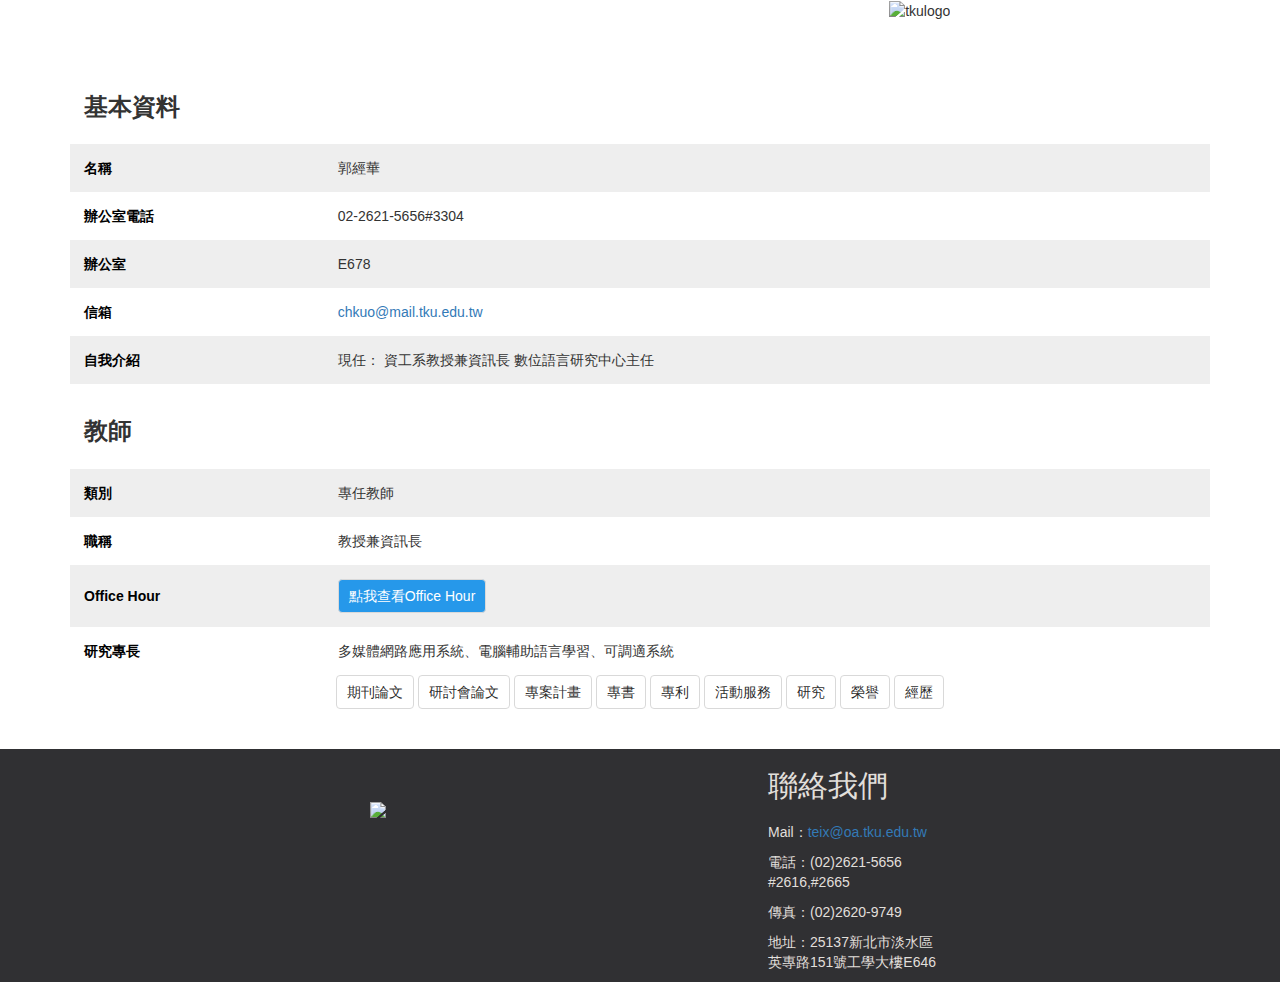
==== index.html @ 51cf9004 "first" ====
<!DOCTYPE html>
<html>
    <head>
        <meta charset="utf-8">
        <title>Final Project</title>
        <link rel="icon" href="http://www.csie.tku.edu.tw/favicon.ico">
        
        <link rel="stylesheet" href="bootstrap.min.css">
        <link rel="stylesheet" href="antd.css">
        <link rel="stylesheet" href="index.css">
        <link rel="stylesheet" href="table.css">
        <script type="text/javascript" src="jquery.min.js"></script>
        <script type="text/javascript" src="index.js"></script>
    </head>
    <body>
        <div class="container ">
            <div style="display:flex;justify-content:space-around;">
                <div style="padding:20px; margin:auto 0;">
                    <img src="http://www.csie.tku.edu.tw/images/logo-485x95-g.png" width="100%" alt="">
                </div>
                <div>
                    <img src="http://www.csie.tku.edu.tw/File/Image/BigHeadPhoto/0000000062.jpg" alt="tkulogo" width="100%">
                </div>
            </div>
            <table id="table1" class="rwd-table">
                <tr>
                    <td colspan="2"><h3><b>基本資料</b></h3></td>
                </tr>
                <tr>
                    <th>名稱</th>
                    <td>郭經華</td>
                </tr>
                <tr>
                    <th>辦公室電話</th>
                    <td>02-2621-5656#3304</td>
                </tr>
                <tr>
                    <th>辦公室</th>
                    <td>E678</td>
                </tr>
                <tr>
                    <th>信箱</th>
                    <td><a href="mailto:chkuo@mail.tku.edu.tw">chkuo@mail.tku.edu.tw</a></td>
                </tr>
                <tr>
                    <th>自我介紹</th>
                    <td>現任： 資工系教授兼資訊長 數位語言研究中心主任</td>
                </tr>
                <tr>
                    <td colspan="2"><h3><b>教師</b></h3></td>
                </tr>
                <tr>
                    <th>類別</th>
                    <td>專任教師</td>
                </tr>
                <tr>
                    <th>職稱</th>
                    <td>教授兼資訊長</td>
                </tr>
                <tr>
                    <th>Office Hour</th>
                    <td><a href="https://docs.google.com/document/d/1N_3rIlAUrwLvio_CywjXmAPmGjkzTS2C/edit" target="_blank"><span class="ant-tag ant-tag-has-color" style="background-color: rgba(16, 142, 233, 0.9)">點我查看Office Hour</span></a></td>
                </tr>
                <tr>
                    <th>研究專長</th>
                    <td>多媒體網路應用系統、電腦輔助語言學習、可調適系統</td>
                </tr>
            </table>
            <div id="span_row" class="rwd-table">
                <span class="ant-tag ant-tag-checkable span_button">期刊論文</span>
                <span class="ant-tag ant-tag-checkable span_button">研討會論文</span>
                <span class="ant-tag ant-tag-checkable span_button">專案計畫</span>

                <span class="ant-tag ant-tag-checkable span_button">專書</span>
                <span class="ant-tag ant-tag-checkable span_button">專利</span>
                <span class="ant-tag ant-tag-checkable span_button">活動服務</span>

                <span class="ant-tag ant-tag-checkable span_button">研究</span>
                <span class="ant-tag ant-tag-checkable span_button">榮譽</span>
                <span class="ant-tag ant-tag-checkable span_button">經歷</span>
            </div>
            <table class="rwd-table span_table" hidden>
                <thead>
                    <tr>
                        <th nowrap="nowrap">年度</th>
                        <th>論文名稱</td>
                    </tr>
                </thead>
                <tbody>
                    <tr>
                        <td>1997</td>
                        <td><a href="Journal.aspx?id=QtntyBGmS1k%3d&amp;Sn=6016">莊淇銘; Chung, Chi-ming; 施國琛; Shih, Timothy K.; 郭經華;
                                Kuo, Chin-hwa; Lin, Wei-chuan, Supporting the reuse of multimedia presentations, , Information
                                sciences 101(1-2), pp.131-151, , pp</a></td>
                    </tr>
                    <tr>
                        <td>2001</td>
                        <td><a href="Journal.aspx?id=QtntyBGmS1k%3d&amp;Sn=6017">衛友賢; Wible, David; 郭經華; Kuo, Chin-hwa; Chien,
                                Feng-yi; Liu, Anne; Tsao, Nai-lung, A Web-based EFL writing environment: integrating information for
                                learners, teachers, and researchers, , Computers &amp; education 37(3-4), pp.297-315, , pp</a></td>
                    </tr>
                    <tr>
                        <td>1999</td>
                        <td><a href="Journal.aspx?id=QtntyBGmS1k%3d&amp;Sn=6018">郭經華; Kuo, Chin-hwa; Wang, Tay-shen; Wu, Ping-huang,
                                Design of networked visual monitoring systems, , 淡江理工學刊=Tamkang journal of science and enginnering
                                2(3), pp.149-161, , pp</a></td>
                    </tr>
                    <tr>
                        <td>2004</td>
                        <td><a href="Journal.aspx?id=QtntyBGmS1k%3d&amp;Sn=6019">郭經華; Kuo, Ching-hwa; Wu, Ping-huang; Wang,
                                Tay-shen, On the construction of a color model for real-time visual moving objects segmentation, ,
                                淡江理工學刊=Tamkang journal of science and engineering 8(2), pp.87-98, , pp</a></td>
                    </tr>
                    <tr>
                        <td>1997</td>
                        <td><a href="Journal.aspx?id=QtntyBGmS1k%3d&amp;Sn=6021">Kuo, Chin-hwa; 葛煥昭; Keh, Huan-chao; Chio, Chia-lin,
                                Data conflict resolving in distributed co-editing, , International journal of cooperative
                                information systems 7(1), pp., , pp</a></td>
                    </tr>
                    <tr>
                        <td>2005</td>
                        <td><a href="Journal.aspx?id=QtntyBGmS1k%3d&amp;Sn=6022">郭經華; Kuo, Chin-hwa; Chou, Tzu-chuan; Chen,
                                Meng-chang, On the Approach of Automatic Adjustments for Gaussian-Mixture Clustering, ,
                                淡江理工學刊=Tamkang journal of science and engineering 9(2)，頁155-166, , pp</a></td>
                    </tr>
                    <tr>
                        <td>2007</td>
                        <td><a href="Journal.aspx?id=QtntyBGmS1k%3d&amp;Sn=6023">吳炳煌; Wu, Ping-huang; 郭經華; Kuo, Chin-hwa, The Design
                                and Implementation of a Remote Automatic Control Laboratory: Using PID Control as an Example, ,
                                淡江理工學刊=Tamkang journal of science and engineering 11(2)，頁219-228, , pp</a></td>
                    </tr>
                    <tr>
                        <td>2008</td>
                        <td><a href="Journal.aspx?id=QtntyBGmS1k%3d&amp;Sn=6025">Tsao, Nai-lung; 郭經華; Kuo, Chin-hwa; Wible, David;
                                Hung, Tsung-fu, Designing a Syntax-Based Retrieval System for Supporting Language Learning, ,
                                Educational Technology and Society 12(1), pp.73-81, , pp</a></td>
                    </tr>
                    <tr>
                        <td>2010</td>
                        <td><a href="Journal.aspx?id=QtntyBGmS1k%3d&amp;Sn=299299">Chang, Chih-yung; Lin, Chih-yu; Yu, Gwo-jong;
                                kuo, chin-hwa, An Energy-Efficient Hole-Healing Mechanism for Wireless Sensor Networks with
                                Obstacles, , Wireless Communications and Mobile Computing 13(4), pp.377–392, , pp</a></td>
                    </tr>
                    <tr>
                        <td>2001</td>
                        <td><a href="Journal.aspx?id=QtntyBGmS1k%3d&amp;Sn=299300">郭經華; Kuo, Chin-hwa; Chien, Feng-yi; Liu, Anne;
                                Tsao, Nai-lung; 衛友賢; Wible, David, A Web-based EFL writing environment: integrating information for
                                learners, teachers, and researchers, , Computers &amp; education 37(4), pp.297-315, , pp</a></td>
                    </tr>
                    <tr>
                        <td>2009</td>
                        <td><a href="Journal.aspx?id=QtntyBGmS1k%3d&amp;Sn=299302">Liu, I.-Fan; Chen, Meng-Chang; Sun, Yeali-S.;
                                Wible, David; Kuo, Chin-Hwa, Extending the TAM Model to Explore the Factors that Affect the
                                Intention to Use an Online Learning Community, , Computers &amp; Education 54(2), pp.600-610, ,
                                pp</a></td>
                    </tr>
                    <tr>
                        <td>1995</td>
                        <td><a href="Journal.aspx?id=QtntyBGmS1k%3d&amp;Sn=299303">Chung, Chi-Ming; Shih, Timothy K.; Kuo, Chin-Hwa;
                                Wang, Ying-Hong, On the construction of intelligent multimedia presentations, , Information sciences
                                89(1-2), pp.131-155, , pp</a></td>
                    </tr>
                    <tr>
                        <td>2001</td>
                        <td><a href="Journal.aspx?id=QtntyBGmS1k%3d&amp;Sn=299948">郭經華; Kuo, Chin-hwa; 衛友賢; Wible, David Scott;
                                Chen, Meng-chang; Sung, Li-chun; Tsao, Nai-lung; Chio, Chia-lin, the design of an intelligent
                                web-based interactive language learning system, , Journal of educational computing research 27(3),
                                pp.229-248, , pp</a></td>
                    </tr>
                    <tr>
                        <td>2000</td>
                        <td><a href="Journal.aspx?id=QtntyBGmS1k%3d&amp;Sn=299957">Kuo, Chin-hwa; Wible, David-scott; Chio,
                                Chia-lin, A synchronous EFL writing environment for the internet, , Journal of universal computer
                                science 7(3), pp.240-253, , pp</a></td>
                    </tr>
                    <tr>
                        <td>2000</td>
                        <td><a href="Journal.aspx?id=QtntyBGmS1k%3d&amp;Sn=300108">Wible, David-scott; Kuo, Chin-hwa; Tsao,
                                Nai-lung; Liu, Anne, An Online Writing Platform for Language Teachers, , Journal of universal
                                computer science 7(3), pp.278-289, , pp</a></td>
                    </tr>
                    <tr>
                        <td>2000</td>
                        <td><a href="Journal.aspx?id=QtntyBGmS1k%3d&amp;Sn=300124">Kuo, Chin-hwa; 衛友賢; Wible, David-scott; Tsao,
                                Nai-lung, On the System Design of Web-Based English Writing Environment and Learner Corpus, , IEICE
                                Transactions on Information and Systems E84-D(8), pp.1057-1066, , pp</a></td>
                    </tr>
                    <tr>
                        <td>2002</td>
                        <td><a href="Journal.aspx?id=QtntyBGmS1k%3d&amp;Sn=300223">衛友賢; Wible, David-scott; Kuo, Chin-hwa; Tsao,
                                Nai-lung; Liu, Anne; Lin, Hsiu-ling, Bootstrapping in a language learning environment, , Journal of
                                computer assisted learning 19(1), pp.90-102, , pp</a></td>
                    </tr>
                    <tr>
                        <td>2002</td>
                        <td><a href="Journal.aspx?id=QtntyBGmS1k%3d&amp;Sn=340235">郭經華; Kuo, Chin-hwa; Chen, Meng-chang; Sung,
                                Li-chun; Chio,Chia-lin; 衛友賢; Wible, David-scott, The design of a synchronous virtual writing clinic,
                                , Journal of information science and engineering 19(2), pp.249-265, , pp</a></td>
                    </tr>
                    <tr>
                        <td>2011</td>
                        <td><a href="Journal.aspx?id=QtntyBGmS1k%3d&amp;Sn=341505">Tsai, Chen-Hui; Kuo, Chin-Hwa; Horng, Wen-Bing;
                                Chen, Chun-Wen, Effects On Learning Logographic Character Formation In Computer-Assisted Handwriting
                                Instruction, , Language Learning &amp; Technology 16(1), pp.110-130, , pp</a></td>
                    </tr>
                    <tr>
                        <td>2011</td>
                        <td><a href="Journal.aspx?id=QtntyBGmS1k%3d&amp;Sn=386521">Chang, Chih-Yung; Lin, Chih-Yu; Kuo, Chin-Hwa,
                                EBDC: An Energy-Balanced Data Collection Mechanism Using a Mobile Data Collector in WSNs, , Sensors
                                12(5), pp.5850-5871, , pp</a></td>
                    </tr>
                    <tr>
                        <td>1991</td>
                        <td><a href="Journal.aspx?id=QtntyBGmS1k%3d&amp;Sn=387015">Kuo, Chin-Hwa; Michel, Anthony N.; Gray, William
                                G., Design of optimal pump-and-treat strategies for contaminated groundwater remediation using the
                                simulated annealing algorithm, , Advances in Water Resources 15(2), pp.95-105, , pp</a></td>
                    </tr>
                    <tr>
                        <td>2013</td>
                        <td><a href="Journal.aspx?id=QtntyBGmS1k%3d&amp;Sn=437470">Kuo, Chin-Hwa; Chi, Chen-Chung, Adaptive Music
                                Video Recommendation System Framework for Foreign English Language Learning, , 淡江理工學刊=Journal of
                                Applied Science and Engineering 16(4), pp.405-414, , pp</a></td>
                    </tr>
                    <tr>
                        <td>2014</td>
                        <td><a href="Journal.aspx?id=QtntyBGmS1k%3d&amp;Sn=6852011">Chin-Hwa Kuo; Chen-Chung Chi, Designing a
                                Reading Material Recommendation System for EFL Learners, , 淡江理工學刊=Journal of Applied Science and
                                Engineering 17(4), pp. 371-382, , pp</a></td>
                    </tr>
                    <tr>
                        <td>2009</td>
                        <td><a href="Journal.aspx?id=QtntyBGmS1k%3d&amp;Sn=6854671">Wu, Ping-Huang; Kuo, Chin-Hwa, A Counting
                                Algorithm and Application of Image-Based Printed Circuit Boards, , 淡江理工學刊=Tamkang Journal of Science
                                and Engineering 12(4)，頁471-479, , pp</a></td>
                    </tr>
                    <tr>
                        <td>2002</td>
                        <td><a href="Journal.aspx?id=QtntyBGmS1k%3d&amp;Sn=6855371">Kuo, Chin-hwa; Chou, Tzu-chuan; Wang, Tay-shen,
                                An efficient spatial prediction-based image compression scheme, , IEEE Transactions on Circuits and
                                Systems For Video Technology 12(10), pp.850-856, , pp</a></td>
                    </tr>
                    <tr>
                        <td>2015</td>
                        <td><a href="Journal.aspx?id=QtntyBGmS1k%3d&amp;Sn=6888545">Chih-Yung Chang; Chin-Hwa Kuo; Jian-Cheng Chen;
                                Tzu-Chia Wang, Design and Implementation of an IoT Access Point for Smart Home, , applied sciences
                                5, pp.1882-1903, , pp</a></td>
                    </tr>
                    <tr>
                        <td>2016</td>
                        <td><a href="Journal.aspx?id=QtntyBGmS1k%3d&amp;Sn=6906487">Zhi-yong Bai; Chin-Hwa Kuo; Tzu-Chia Wang,
                                Design and implementation of an IoT multi-interface gateway for establishing a digital art
                                interactive system, , International Journal of Ad Hoc and Ubiquitous Computing 21(3), pp.157-170, ,
                                pp</a></td>
                    </tr>
                    <tr>
                        <td>2016</td>
                        <td><a href="Journal.aspx?id=QtntyBGmS1k%3d&amp;Sn=6946143">Chao-Tsun Chang; Chih-Yung Chang; Chin-Hwa Kuo;
                                Chih-Yao Hsiao, A location-aware power saving mechanism based on quorum systems for multi-hop mobile
                                ad hoc networks, , Ad Hoc Networks 53,pp 94-109, , pp</a></td>
                    </tr>
                </tbody>
            </table>
            <table class="rwd-table span_table" hidden>
                <thead>
                    <tr>
                        <th nowrap="nowrap">年度</th>
                        <th>論文名稱</td>
                    </tr>
                </thead>
                <tbody>
                    <tr>
                        <td>1998</td>
                        <td><a href="Seminar.aspx?id=QtntyBGmS1k%3d&amp;Sn=28410">郭經華; 葛煥昭; 宋立群, 結合磁碟分區特性之變動速率資料擺放與擷取技術, , The
                                fourth international symposium on real-time and media systems, Taipei, ROC, pp.93-100, ,
                                1998-09-11-</a></td>
                    </tr>
                    <tr>
                        <td>1997</td>
                        <td><a href="Seminar.aspx?id=QtntyBGmS1k%3d&amp;Sn=28412">郭經華; Kuo, Chin-hwa; Yu, Chen-hsiang; Chio,
                                Chia-lin; Hsia, Wen-yang, In supporting of distributed co-editing environment, , International
                                computer symposium, , 1998-01-01-</a></td>
                    </tr>
                    <tr>
                        <td>1997</td>
                        <td><a href="Seminar.aspx?id=QtntyBGmS1k%3d&amp;Sn=28413">郭經華; Kuo, Chin-hwa; Shih, Timothy K.; Wang,
                                Hsi-tsung; Juan, Chun-kai, A system architecture in supporting collaborative computing, ,
                                International symposium on multimedia information processing, Taipei, Taiwan, pp.549-554, ,
                                1997-12-11-</a></td>
                    </tr>
                    <tr>
                        <td>2000</td>
                        <td><a href="Seminar.aspx?id=QtntyBGmS1k%3d&amp;Sn=28414">郭經華, The design of ynchronous English writing
                                environment for the Internet, , Outstanding Paper Award International Conference on Computer and
                                Eduction (ICCE), Taipei, , 2000-11-01-</a></td>
                    </tr>
                    <tr>
                        <td>1996</td>
                        <td><a href="Seminar.aspx?id=QtntyBGmS1k%3d&amp;Sn=28415">郭經華; Kuo, Chin-Hwa; Shih, Timothy K.; Kuo,
                                Tsu-Feng; Yang, Yung-Ji, A voice-pointer synchoronization strategy for collaborative computing, ,
                                Pcoceedings of the third joing conference on information science-CS&amp;I'97, NC, U.S.A., pp.93-96,
                                , 1997-03-01-</a></td>
                    </tr>
                    <tr>
                        <td>1998</td>
                        <td><a href="Seminar.aspx?id=QtntyBGmS1k%3d&amp;Sn=28416">郭經華; Kuo, Chin-hwa; Chiu, Jui-hwa; Wu, Jong-jyh;
                                Chen, Dxo-shin, Efficient networked resourece management for multimedia-on-demand services, , SPIE,
                                international symposium on lasers, optoelecronics, and microphotonics, , 1998-09-18-</a></td>
                    </tr>
                    <tr>
                        <td>1999</td>
                        <td><a href="Seminar.aspx?id=QtntyBGmS1k%3d&amp;Sn=28418">郭經華, Issues in the design of multimedia user
                                interfaces for distance learning, , SPIE 2000, Boston, , 2000-11-01-</a></td>
                    </tr>
                    <tr>
                        <td>1999</td>
                        <td><a href="Seminar.aspx?id=QtntyBGmS1k%3d&amp;Sn=28419">郭經華, Adjusting corpus searches for learners' level
                                : filtering results for frequency, , TALC 2000, Austria, , 2000-07-01-</a></td>
                    </tr>
                    <tr>
                        <td>2001</td>
                        <td><a href="Seminar.aspx?id=QtntyBGmS1k%3d&amp;Sn=28420">Liao, Shu-ling; 郭經華; Kuo, Ching-hwa; Chou,
                                Tzu-chuan; Chiu, Chen-chiou, The design of authoring tools for instruction and content management on
                                the web-based learning, , WebNet 2001, Florida ,USA, pp.724-729, , 2001-10-01-</a></td>
                    </tr>
                    <tr>
                        <td>2004</td>
                        <td><a href="Seminar.aspx?id=QtntyBGmS1k%3d&amp;Sn=28421">郭經華; Kuo, Ching-hwa, Progressive analysis scheme
                                for web document classification, , Web Intelligence, 2005. Proceedings. The 2005 IEEE/WIC/ACM
                                International Conference on, pp.606-609, , 2005-06-01-</a></td>
                    </tr>
                    <tr>
                        <td>2005</td>
                        <td><a href="Seminar.aspx?id=QtntyBGmS1k%3d&amp;Sn=28422">郭經華; Kuo, Ching-hwa, On the application of ICT in
                                learning English as a second language : IWiLL, , WIT 2006, , 2006-06-12-</a></td>
                    </tr>
                    <tr>
                        <td>2005</td>
                        <td><a href="Seminar.aspx?id=QtntyBGmS1k%3d&amp;Sn=28423">郭經華; Kuo, Ching-hwa, Design and implementation of
                                the control lab using PDA, , WMTE 2005, pp.70-72, , 2005-11-01-</a></td>
                    </tr>
                    <tr>
                        <td>2004</td>
                        <td><a href="Seminar.aspx?id=QtntyBGmS1k%3d&amp;Sn=28424">郭經華; Kuo, Ching-hwa, 建置語意式圖像檢索系統及教學之應用, ,
                                第四屆兩岸航天航空學術研討會, , 2004-08-28-</a></td>
                    </tr>
                    <tr>
                        <td>1998</td>
                        <td><a href="Seminar.aspx?id=QtntyBGmS1k%3d&amp;Sn=28425">郭經華; 葛煥昭; 周子全; 王泰山, 使用快速二維離散小波轉換於影像壓縮, , The
                                fourth international symposium on real-time and media systems, Taipei, ROC, pp.137-144, ,
                                1998-09-11-</a></td>
                    </tr>
                    <tr>
                        <td>1997</td>
                        <td><a href="Seminar.aspx?id=QtntyBGmS1k%3d&amp;Sn=28426">郭經華; Kuo, Chin-hwa; Chung, Chi-ming; Sung,
                                Li-chun; Chou, Tzu-chuan; Wang, Tay-shen, Design and implementation of a lecture on demand system, ,
                                Proceeding of national computer symposium, , 1997-12-01-</a></td>
                    </tr>
                    <tr>
                        <td>1995</td>
                        <td><a href="Seminar.aspx?id=QtntyBGmS1k%3d&amp;Sn=28427">Shih, Timothy K.; Kuo, Chin-hwa; Lin, Hwei-jen,
                                Visual Multimedia Presentation Designs, , Proceeding of the 1996 Pacific workshop on distributed
                                multimedia systems, pp.306-315, , 1996-06-25-</a></td>
                    </tr>
                    <tr>
                        <td>2001</td>
                        <td><a href="Seminar.aspx?id=QtntyBGmS1k%3d&amp;Sn=28430">郭經華; Kuo, Ching-hwa, An adaptive scheme for real
                                time video streaming, , ISCAS 2002, Arizona, USA, , 2002-05-01-</a></td>
                    </tr>
                    <tr>
                        <td>2005</td>
                        <td><a href="Seminar.aspx?id=QtntyBGmS1k%3d&amp;Sn=28431">Wible, David Scott; Kuo, Chin-hwa; Chen,
                                Meng-chang; Tsao, Nai-lung; Hung, Tsung-fu, A ubiquitous agent for unrestricted vocabulary learning
                                in noisy digital environments, , 8th International Conference, ITS 2006, Jhongli, Taiwan, June
                                26-30, 2006. Proceedings, pp.503-512, , 2006-06-22-</a></td>
                    </tr>
                    <tr>
                        <td>1999</td>
                        <td><a href="Seminar.aspx?id=QtntyBGmS1k%3d&amp;Sn=28432">郭經華; Kuo, Chin-hwa; Wang, Tay-shen, A real-time
                                image segmentation scheme for networked visual surveillance systems, , National computer
                                symposium(NCS), 3, pp.119-126, , 1999-12-01-</a></td>
                    </tr>
                    <tr>
                        <td>2003</td>
                        <td><a href="Seminar.aspx?id=QtntyBGmS1k%3d&amp;Sn=28433">郭經華; Kuo, Ching-hwa,; Tsao, Nai-lung; Wible,
                                David, Feature expansion for word sense disambiguation, , Natural Language Processing and Knowledge
                                Engineering, Beijing, pp.126-131, , 2003-10-01-</a></td>
                    </tr>
                    <tr>
                        <td>2004</td>
                        <td><a href="Seminar.aspx?id=QtntyBGmS1k%3d&amp;Sn=28434">郭經華; Kuo, Ching-hwa, 自動控制實驗網路教學模式之設計, , GCCCE2005,
                                Hawaii ,USA, , 2005-06-01-</a></td>
                    </tr>
                    <tr>
                        <td>2004</td>
                        <td><a href="Seminar.aspx?id=QtntyBGmS1k%3d&amp;Sn=28435">郭經華; Kuo, Ching-hwa,
                                應用混合式學習模式於跨校同步遠距教學講座課程之學習活動設計, , , , 2005-06-01-</a></td>
                    </tr>
                    <tr>
                        <td>2004</td>
                        <td><a href="Seminar.aspx?id=QtntyBGmS1k%3d&amp;Sn=28436">郭經華; Kuo, Ching-hwa, Building semantic indexing
                                for image retrieval systems, , , , 2004-12-01-</a></td>
                    </tr>
                    <tr>
                        <td>2000</td>
                        <td><a href="Seminar.aspx?id=QtntyBGmS1k%3d&amp;Sn=28437">郭經華; Kuo, Ching-hwa, Design of web-based English
                                writing environment and non-native speaker corpus, , 16th IFIP WCC2000-ICEUT, Beijing, ,
                                2000-08-01-</a></td>
                    </tr>
                    <tr>
                        <td>2004</td>
                        <td><a href="Seminar.aspx?id=QtntyBGmS1k%3d&amp;Sn=28438">郭經華; Kuo, Ching-hwa, A video retrieval system for
                                computer assisted language learning, , Artificial Intelligence in Education, pp.378-385, ,
                                2005-07-18-</a></td>
                    </tr>
                    <tr>
                        <td>2004</td>
                        <td><a href="Seminar.aspx?id=QtntyBGmS1k%3d&amp;Sn=28439">郭經華; Kuo, Ching-hwa, Towards an ontology of
                                digital learning events for CALL, , Eurocall 2004, , 2004-09-05-</a></td>
                    </tr>
                    <tr>
                        <td>2003</td>
                        <td><a href="Seminar.aspx?id=QtntyBGmS1k%3d&amp;Sn=28440">郭經華; Kuo, Ching-hwa, 書法藝術數位學習教材之設計與開發, , GCCCE
                                2004, , 2004-06-01-</a></td>
                    </tr>
                    <tr>
                        <td>2003</td>
                        <td><a href="Seminar.aspx?id=QtntyBGmS1k%3d&amp;Sn=28441">郭經華; Kuo, Ching-hwa, 遠端控制實習教學系統之研究設計, , GCCCE
                                2004, , 2004-06-01-</a></td>
                    </tr>
                    <tr>
                        <td>2004</td>
                        <td><a href="Seminar.aspx?id=QtntyBGmS1k%3d&amp;Sn=28442">郭經華; Kuo, Ching-hwa, 建置教學用之語意式圖像檢索系統, , GCCCE
                                2005, , 2005-06-01-</a></td>
                    </tr>
                    <tr>
                        <td>2005</td>
                        <td><a href="Seminar.aspx?id=QtntyBGmS1k%3d&amp;Sn=28443">郭經華; Kuo, Ching-hwa, 採用自助式建構法建立分類的圖像資料檢索系統輔助情境式教學,
                                , GCCCE 2006, , 2006-06-02-</a></td>
                    </tr>
                    <tr>
                        <td>2005</td>
                        <td><a href="Seminar.aspx?id=QtntyBGmS1k%3d&amp;Sn=28444">郭經華; Kuo, Ching-hwa, 智慧型互動式英語學習環境於高中職英語教學上的應用, ,
                                GCCCE 2006, , 2006-06-02-</a></td>
                    </tr>
                    <tr>
                        <td>2005</td>
                        <td><a href="Seminar.aspx?id=QtntyBGmS1k%3d&amp;Sn=28445">郭經華; Kuo, Ching-hwa, 華文線上教材設計-以文化賞析之成語為例, , GCCCE
                                2006, , 2006-06-02-</a></td>
                    </tr>
                    <tr>
                        <td>2005</td>
                        <td><a href="Seminar.aspx?id=QtntyBGmS1k%3d&amp;Sn=28446">郭經華; Kuo, Ching-hwa,
                                應用混合式遠距教學模式於離島及偏遠地區教師在職進修之研究—以「資訊與生活」課程為例, , GCCCE 2006, , 2006-06-02-</a></td>
                    </tr>
                    <tr>
                        <td>2003</td>
                        <td><a href="Seminar.aspx?id=QtntyBGmS1k%3d&amp;Sn=28447">郭經華; Kuo, Ching-hwa; Wu, Ping-huang, A web-based
                                virtual laboratory for PLC, , ICCE 2003, Hong Kang, pp.297-302, , 2003-12-01-</a></td>
                    </tr>
                    <tr>
                        <td>1996</td>
                        <td><a href="Seminar.aspx?id=QtntyBGmS1k%3d&amp;Sn=28450">施國琛; Shih, Timothy K.;　郭經華; Kuo, Chin-hwa;　王英宏;
                                Wang, Ying-hong; Jeng, Yu-shen; Lin, Yule-chyun, Structured multimdeia presentation designs, ,
                                Proceedings of the ISCA 12th international conference on computers and their applications, Tempe,
                                Arizona, pp.152-155, , 1997-03-13-</a></td>
                    </tr>
                    <tr>
                        <td>2001</td>
                        <td><a href="Seminar.aspx?id=QtntyBGmS1k%3d&amp;Sn=28483">衛友賢; Wible, David Scott; Kuo, Chin-hwa; Wang,
                                Chih-chiang; Chien, Feng-yi, The design of a lexical difficulty filter for language learning on the
                                Internet, , ICALT-2001, Madison Wisconsin, USA, pp.53-54, , 2001-08-06-</a></td>
                    </tr>
                    <tr>
                        <td>2000</td>
                        <td><a href="Seminar.aspx?id=QtntyBGmS1k%3d&amp;Sn=28485">Kuo, Chin-hwa, A continuous media placement scheme
                                in multi-zone disks, , Proceedings of International Computer Symposium (ICS), Workshop on Computer
                                Networks, Internet, and Multimedia, pp.17-24, , 2000-12-01-</a></td>
                    </tr>
                    <tr>
                        <td>1997</td>
                        <td><a href="Seminar.aspx?id=QtntyBGmS1k%3d&amp;Sn=28486">Kuo, Chin-hwa; Chung, Chi-ming; 施國琛; Shih, Timothy
                                K.; Chou, Tzu-chuan, An MPC application annotation scheme, , Proceedings of the 9th international
                                conference on systems research, informatics and cybernetics, Baden-Baden, Germany, pp.31-35, ,
                                1997-08-18-</a></td>
                    </tr>
                    <tr>
                        <td>1994</td>
                        <td><a href="Seminar.aspx?id=QtntyBGmS1k%3d&amp;Sn=28488">施國琛; Shih, Timothy K.; Kuo, Chin-hwa; An,
                                Kuan-shen, Multimedia presentation designs with database support, , Proceedings of the 1995 national
                                computer symposium, v.1, Taiwan, pp.213-220, , 1995-01-01-</a></td>
                    </tr>
                    <tr>
                        <td>1997</td>
                        <td><a href="Seminar.aspx?id=QtntyBGmS1k%3d&amp;Sn=28489">施國琛; Shih, Timothy K.; Kuo, Chin-hwa; Wang,
                                Ying-hong; Lin, Hwei-jen; Lin, Yule-chyun, An interactive multimedia petri net machine supports
                                structured multimedia presentations, , Proceedings of the 9th international conference on system
                                research, informatics and cybernetics, Baden-Baden, Germany, pp.6-10, , 1997-08-18-</a></td>
                    </tr>
                    <tr>
                        <td>1996</td>
                        <td><a href="Seminar.aspx?id=QtntyBGmS1k%3d&amp;Sn=28490">施國琛; Shih, Timothy K.; Kuo, Chin-hwa; Keh,
                                Huan-chao; Fang-tsou, Chao-tsong; An, Kuan-shen, An object-oriented database for intelligent
                                multimedia presentations, , Systems, man and cybernetics: Information intelligence and systems, man
                                and cybernetics v.4, Beijing, China, pp.2904-2909, , 1996-10-14-</a></td>
                    </tr>
                    <tr>
                        <td>1996</td>
                        <td><a href="Seminar.aspx?id=QtntyBGmS1k%3d&amp;Sn=28491">施國琛; Shih, Timothy K.; Liu, Hoo-cheng; Kuo,
                                Chin-hwa; Kuo, Tsu-feng, A distributed multimedia database supports collaborative learning, ,
                                Proceedings of the 11th annual midwest computer conference, Springfield, Illinois, U.S.A., ,
                                1997-01-01-</a></td>
                    </tr>
                    <tr>
                        <td>1994</td>
                        <td><a href="Seminar.aspx?id=QtntyBGmS1k%3d&amp;Sn=28492">施國琛; Shih, Timothy K.; Kuo, Chin-hwa; Yu,
                                Wen-Shan, Visualization of well engineered logic specification programs, , Proceedings of the 1995
                                national computer symposium, v.2, Taiwan, pp.949-956, , 1995-01-01-</a></td>
                    </tr>
                    <tr>
                        <td>1997</td>
                        <td><a href="Seminar.aspx?id=QtntyBGmS1k%3d&amp;Sn=28493">施國琛; Shih, Timothy K.; Kuo, Chin-hwa; Lin,
                                Yule-Chyun, Software metrics for program documentation, , Proceedings of the 9th international
                                conference on systems research, informatics and cybernetics, Baden-Baden, Germany, pp.41-45, ,
                                1997-08-18-</a></td>
                    </tr>
                    <tr>
                        <td>2002</td>
                        <td><a href="Seminar.aspx?id=QtntyBGmS1k%3d&amp;Sn=28494">郭經華; Kuo, Ching-hwa; Chou, Tzu-chuan; Tsao,
                                Nai-lung; Lan, Yung-hsiao, CanFind-a semantic image indexing and retrieval system, , Circuits and
                                Systems, 2003. ISCAS '03. Proceedings of the 2003 International Symposium on (Volume:2 ),
                                pp.644-647, , 2003-05-25-</a></td>
                    </tr>
                    <tr>
                        <td>1997</td>
                        <td><a href="Seminar.aspx?id=QtntyBGmS1k%3d&amp;Sn=28495">施國琛; Shih, Timothy K.; Wang, Ying-hong; Kuo,
                                Chin-hwa; Deng, Lawrence Y.; Jiang, D. R.; Pai, Wen C.; Wang, C. C., A spatial/temporal relation
                                computing technology for multimedia presentation designs, , System Sciences, 1998., Proceedings of
                                the Thirty-First Hawaii International Conference on (Volume:2 ), pp.27-36, , 1998-01-06-</a></td>
                    </tr>
                    <tr>
                        <td>2002</td>
                        <td><a href="Seminar.aspx?id=QtntyBGmS1k%3d&amp;Sn=28501">郭經華; Kuo, Ching-hwa; Chiang, Yen-ting; Tsao,
                                Nai-lung, The Designing of an Image Management System for Lecturing and Learning, , Advanced
                                Learning Technologies, 2002. Proceedings. The 2nd IEEE International Conference on, pp.53-59, ,
                                2002-09-09-</a></td>
                    </tr>
                    <tr>
                        <td>2004</td>
                        <td><a href="Seminar.aspx?id=QtntyBGmS1k%3d&amp;Sn=299624">Wible, David Scott; Kuo, Chin-hwa; Tsao,
                                Nai-lung, Contextualizing Language Learning in the Digital Wild: Tools and a Framework, , Advanced
                                Learning Technologies, 2004. Proceedings. IEEE International Conference on, pp.231-235, ,
                                2004-08-30-</a></td>
                    </tr>
                    <tr>
                        <td>2000</td>
                        <td><a href="Seminar.aspx?id=QtntyBGmS1k%3d&amp;Sn=299687">衛友賢; Wible, David Scott; Kuo, Chin-hwa; Chio,
                                Chia-lin, The design of a synchronous computer aided English writing environment for the internet, ,
                                International Conference on Computers and Education/International Conference on Computer-Assisted
                                Instruction (ICCE/ICCAI), , 2000-11-01-</a></td>
                    </tr>
                    <tr>
                        <td>1999</td>
                        <td><a href="Seminar.aspx?id=QtntyBGmS1k%3d&amp;Sn=299826">衛友賢; Wible, David Scott; Kuo, Chin-hwa; Keh,
                                Huan-chao; Chio, Chia-lin, Design of a cyber English conversation and writing clinic, , Proceedings
                                of National Computer Symposium (NCS) v.1, , 1999-12-01-</a></td>
                    </tr>
                    <tr>
                        <td>2000</td>
                        <td><a href="Seminar.aspx?id=QtntyBGmS1k%3d&amp;Sn=299928">衛友賢; Wible, David Scott; Kuo, Chin-hwa; Tsao,
                                Nai-lung; Liu, Anne; Sung, Li-chun; Chio, Chia-lin, Putting learners first : Creating an integrated
                                online learning environment for EFL writers, , ICEE2000, Taipei, , 2000-08-01-</a></td>
                    </tr>
                    <tr>
                        <td>2004</td>
                        <td><a href="Seminar.aspx?id=QtntyBGmS1k%3d&amp;Sn=299977">衛友賢; Wible, David Scott; Kuo, Chin-hwa; Tsao,
                                Nai-lung, Towards an Ontology of Digital Learning Events for CALL, , EuroCALL 2004, University of
                                Vienna, , 2004-09-01-</a></td>
                    </tr>
                    <tr>
                        <td>2003</td>
                        <td><a href="Seminar.aspx?id=QtntyBGmS1k%3d&amp;Sn=299992">衛友賢; Wible, David Scott; Kuo, Chin-hwa; Tsao,
                                Nai-lung, Improving the Extraction of Collocations with High Frequency Words, , International
                                Conference on Language Resources and Evaluation (LREC), Lisbon, , 2004-05-01-</a></td>
                    </tr>
                    <tr>
                        <td>2005</td>
                        <td><a href="Seminar.aspx?id=QtntyBGmS1k%3d&amp;Sn=300000">衛友賢; Wible, David Scott; 郭經華; Kuo, Chin-hwa;
                                Chen, Meng-Chang; Tsao, Nai-lung; Hung, Tsung-fu, A Computational Approach to the Discovery and
                                Representation of Lexical Chunks, , TALN 2006 Workshop on NLP and CALL, University of Leuven, ,
                                2006-04-01-</a></td>
                    </tr>
                    <tr>
                        <td>2000</td>
                        <td><a href="Seminar.aspx?id=QtntyBGmS1k%3d&amp;Sn=300010">衛友賢; Wible, David Scott; Kuo, Chin-hwa; Liu,
                                Anne; Tsao, Nai-lung, A web-based EFL writing environment : Integrating information for learners,
                                teachers, and researchers, , International Conference on Computers and Education/ International
                                Conference on Computer-Assisted, , 2000-11-01-</a></td>
                    </tr>
                    <tr>
                        <td>2005</td>
                        <td><a href="Seminar.aspx?id=QtntyBGmS1k%3d&amp;Sn=300017">黃谷臣; Huang, Ku-chen; Liu, Yeou-teh; Kuo,
                                Ching-hwa, 開放性運動技能預期能力評估系統, , Universiade 2005 Izmir FISU 2005, TURKEY, , 2005-08-01-</a></td>
                    </tr>
                    <tr>
                        <td>2001</td>
                        <td><a href="Seminar.aspx?id=QtntyBGmS1k%3d&amp;Sn=300024">Wible, David-scott; Kuo, Chin-hwa; Tsao,
                                Nai-lung; Chien, Feng-yi, Automating repeated exposure to target vocabulary for second language
                                learners, , Advanced Learning Technologies, 2001. Proceedings. IEEE International Conference on,
                                pp.127-128, , 2001-08-06-</a></td>
                    </tr>
                    <tr>
                        <td>2001</td>
                        <td><a href="Seminar.aspx?id=QtntyBGmS1k%3d&amp;Sn=300037">Kuo, C. H.; Shih, C. J., Number synthesis of
                                kinematic chains and topological isomorphism identification by genetic algorithm, ,
                                中華民國機械工程學會第十八屆全國學術研討會議，台灣, , 2001-12-01-</a></td>
                    </tr>
                    <tr>
                        <td>2001</td>
                        <td><a href="Seminar.aspx?id=QtntyBGmS1k%3d&amp;Sn=300129">Kuo, Chin-hwa; Wible, David Scott; Chen,
                                Meng-chang; Sung, Li-chun; Tsao, Nai-lung; Chio, Chia-lin, Design and implementation of an
                                intelligent web-based interactive language learning system, , Multimedia and Expo, 2001. ICME 2001.
                                IEEE International Conference on, pp.785-788, , 2001-08-22-</a></td>
                    </tr>
                    <tr>
                        <td>2000</td>
                        <td><a href="Seminar.aspx?id=QtntyBGmS1k%3d&amp;Sn=300168">衛友賢; Wible, David Scott; Kuo, Chin-hwa; Tsao,
                                Nai-lung, Design of a web-based English writing environment and learner corpus, , 16th IFIP
                                WCC2000-ICEUT, Beijing, , 2000-08-01-</a></td>
                    </tr>
                    <tr>
                        <td>2002</td>
                        <td><a href="Seminar.aspx?id=QtntyBGmS1k%3d&amp;Sn=300192">衛友賢; Wible, David-scott; Kuo, Chin-hwa; Chou,
                                Tzu-chuan, CanAM - A web-based multimedia authoring and management tool for CALL, , IEEE
                                International Conference on Advanced Learning Technologies, , 2002-09-01-</a></td>
                    </tr>
                    <tr>
                        <td>2001</td>
                        <td><a href="Seminar.aspx?id=QtntyBGmS1k%3d&amp;Sn=300214">衛友賢; Wible, David-scott; Kuo, Chin-hwa; Tsao,
                                Nai-lung; Liu, Anne; Lin, Irene, On designing affordances for knowledge bootstrapping into a
                                language learning platform, , International Conference on Computers and Education (ICCE), Seoul,
                                Korea, , 2001-11-01-</a></td>
                    </tr>
                    <tr>
                        <td>2006</td>
                        <td><a href="Seminar.aspx?id=QtntyBGmS1k%3d&amp;Sn=316884">郭經華, Building an Automatic Annotated Image System
                                by Using Bootstrapping, , Ed-Media 2007, Beijing, China, , 2007-06-01-</a></td>
                    </tr>
                    <tr>
                        <td>2007</td>
                        <td><a href="Seminar.aspx?id=QtntyBGmS1k%3d&amp;Sn=316885">Chi, Chen-Chung; Kuo, Chin-Hwa; Lu, Ming-Yuan;
                                Tsao, Nai-Lung, Concept-Based Pages Recommendation by Using Cluster Algorithm, , Advanced Learning
                                Technologies, 2008. ICALT '08. Eighth IEEE International Conference on, pp.298-300, ,
                                2008-07-01-</a></td>
                    </tr>
                    <tr>
                        <td>1995</td>
                        <td><a href="Seminar.aspx?id=QtntyBGmS1k%3d&amp;Sn=316886">Shih, Timothy K.; Kuo, Chin-hwa, Database support
                                for intelligent tutoring software, , Multi Media Engineering Education, 1996., IEEE International
                                Conference on, pp.297-302, , 1996-07-03-</a></td>
                    </tr>
                    <tr>
                        <td>1999</td>
                        <td><a href="Seminar.aspx?id=QtntyBGmS1k%3d&amp;Sn=316887">郭經華; Kuo, Chin-hwa; Chio, Chia-lin; Hsu,
                                Tsung-chieh; Chen, Wei-hao, Delivering voice on the internet, , National computer symposium(NCS), 2,
                                , 1999-12-01-</a></td>
                    </tr>
                    <tr>
                        <td>2000</td>
                        <td><a href="Seminar.aspx?id=QtntyBGmS1k%3d&amp;Sn=316888">Kuo, Chin-Hwa; Chio, Chia-Lin; Hsi, Wen-Ching;
                                Chen, Wei-Hao, Delivering voice over the Internet, , Communication Technology Proceedings, 2000. WCC
                                - ICCT 2000. International Conference on Vol.1. pp.628-632, , 2000-08-21-</a></td>
                    </tr>
                    <tr>
                        <td>1997</td>
                        <td><a href="Seminar.aspx?id=QtntyBGmS1k%3d&amp;Sn=316889">Kuo, Chin-hwa; Shih, Timothy K.; Chui,
                                Hong-sheng; Sung, Li-chun, Design and implementation of a multimedia document automation system, ,
                                Proceedings of the IEEE international conference on intelligent processing system v.2, pp.1697-1701,
                                , 1997-10-28-</a></td>
                    </tr>
                    <tr>
                        <td>2007</td>
                        <td><a href="Seminar.aspx?id=QtntyBGmS1k%3d&amp;Sn=316890">郭經華, Design and Implementation of Power
                                Monitoring System, , CATE 2007, Beijing, China, , 2007-10-01-</a></td>
                    </tr>
                    <tr>
                        <td>2009</td>
                        <td><a href="Seminar.aspx?id=QtntyBGmS1k%3d&amp;Sn=316891">郭經華, Design of a Chinese Character Learning
                                System Based on Orthographic Decomposition Strategy, , JSET 2009, Japan, , 2009-09-01-</a></td>
                    </tr>
                    <tr>
                        <td>1997</td>
                        <td><a href="Seminar.aspx?id=QtntyBGmS1k%3d&amp;Sn=316892">郭經華; Kuo, Chin-hwa; Shih, Timothy K.; Chui,
                                Hong-sheng; Juan, Chun-kai, Designing of a web-based multimedia document automation system, ,
                                International symposium on multimedia information processing, Taipei, Taiwan, , 1997-12-01-</a></td>
                    </tr>
                    <tr>
                        <td>1999</td>
                        <td><a href="Seminar.aspx?id=QtntyBGmS1k%3d&amp;Sn=316893">郭經華; Kuo, Chin-hwa; Wible, David; Keh, Huan-chao;
                                Chio, Chia-lin, Designing of cyber English conversation and writing clinic, , National computer
                                symposium(NCS), 1, , 1999-12-01-</a></td>
                    </tr>
                    <tr>
                        <td>2008</td>
                        <td><a href="Seminar.aspx?id=QtntyBGmS1k%3d&amp;Sn=316894">郭經華, ePen - An innovative tool for teaching and
                                learning Chinese calligraphy, , JSET 2008, , 2008-09-01-</a></td>
                    </tr>
                    <tr>
                        <td>2009</td>
                        <td><a href="Seminar.aspx?id=QtntyBGmS1k%3d&amp;Sn=316895">郭經華, Error-Driven Incidental Language Learning:
                                Learning Collocation from Movies, , ICCE2009, , 2009-11-01-</a></td>
                    </tr>
                    <tr>
                        <td>1996</td>
                        <td><a href="Seminar.aspx?id=QtntyBGmS1k%3d&amp;Sn=316896">施國琛; Shih, Timothy K.; Kuo, Chin-hwa; Lin,
                                Yule-chyun; Wang, Chun-chia, Hypercode : a new approach to program documentation, , Proceedings of
                                the third joing conference on information science-CS&amp;I'97, NC, U.S.A., , 1997-03-01-</a></td>
                    </tr>
                    <tr>
                        <td>2008</td>
                        <td><a href="Seminar.aspx?id=QtntyBGmS1k%3d&amp;Sn=316897">郭經華, Improving the Syntax-based Retrieval System
                                Using Collocation Indexing, , ICS 2008, , 2008-11-01-</a></td>
                    </tr>
                    <tr>
                        <td>2000</td>
                        <td><a href="Seminar.aspx?id=QtntyBGmS1k%3d&amp;Sn=316898">郭經華, Integrating information technology with
                                language pedagogy for a second language online writing system, , Outstanding Paper Award
                                International Conference on Computer and Eduction (ICCE), Taipei, , 2000-11-01-</a></td>
                    </tr>
                    <tr>
                        <td>1991</td>
                        <td><a href="Seminar.aspx?id=QtntyBGmS1k%3d&amp;Sn=316899">Kuo, C. H.; Michel, A. N.; Gray, W. G., Sensor
                                placement for state estimation in contaminated groundwater systems, , 22nd Modeling and Simulation
                                Conference, Pittsburgh, USA, , 1992-05-01-</a></td>
                    </tr>
                    <tr>
                        <td>2006</td>
                        <td><a href="Seminar.aspx?id=QtntyBGmS1k%3d&amp;Sn=316900">郭經華, The Design of Images Database by Using
                                Bootstrapping, , ICS 2006, , 2006-12-01-</a></td>
                    </tr>
                    <tr>
                        <td>2006</td>
                        <td><a href="Seminar.aspx?id=QtntyBGmS1k%3d&amp;Sn=316901">Chi, Chen-Chung; Kuo, Chin-Hwa; Peng, Chia-Chun,
                                The Designing of a Web Page Recommendation System for ESL, , Advanced Learning Technologies, 2007.
                                ICALT 2007. Seventh IEEE International Conference on, pp.730-734, , 2007-07-01-</a></td>
                    </tr>
                    <tr>
                        <td>2009</td>
                        <td><a href="Seminar.aspx?id=QtntyBGmS1k%3d&amp;Sn=316902">郭經華; 陳俊文, 以数字学习工具&lt;学文Easy
                                Go!&gt;融入华语文词汇学习之成效探讨, , TCLT6, Ohio, USA, , 2010-06-01-</a></td>
                    </tr>
                    <tr>
                        <td>2009</td>
                        <td><a href="Seminar.aspx?id=QtntyBGmS1k%3d&amp;Sn=316903">郭經華; 洪文斌; 陳俊文; 陳振祥, 華語文漢字輔助學習系統之研發, , TWELF2009,
                                , 2009-09-01-</a></td>
                    </tr>
                    <tr>
                        <td>2009</td>
                        <td><a href="Seminar.aspx?id=QtntyBGmS1k%3d&amp;Sn=316904">郭經華; 曾彥儒; 曾鼎雲; 林國揚, 運用電影對白設計錯誤驅動之個人化非刻意語言學習機制, ,
                                2010年第四屆海峽兩岸學術交流研討會, 秦皇島市，中國, , 2010-07-01-</a></td>
                    </tr>
                    <tr>
                        <td>2007</td>
                        <td><a href="Seminar.aspx?id=QtntyBGmS1k%3d&amp;Sn=316905">王尹伶; 郭經華; 洪文斌; 徐毓旋; 陳俊文, 數字時代的華語文漢字輔助學習系統的設計與應用,
                                , 第五屆國際漢語電腦教學研討會, 澳門, , 2008-06-01-</a></td>
                    </tr>
                    <tr>
                        <td>2009</td>
                        <td><a href="Seminar.aspx?id=QtntyBGmS1k%3d&amp;Sn=316906">郭經華; , Wen Bing Horng; Chun Wen Chen,
                                應用數位科技於美國華語文教學模式之探討─以學文Easy Go！和IWiLL Campus 為例, , GCCCE2010, Singapore, , 2010-06-01-</a></td>
                    </tr>
                    <tr>
                        <td>2008</td>
                        <td><a href="Seminar.aspx?id=QtntyBGmS1k%3d&amp;Sn=316907">郭經華, 應用學習系統與網路平台輔助以字帶詞之華語文常用詞彙教學, , ICICE2009, ,
                                2009-06-01-</a></td>
                    </tr>
                    <tr>
                        <td>2007</td>
                        <td><a href="Seminar.aspx?id=QtntyBGmS1k%3d&amp;Sn=316908">郭經華, A Class-Based Web Recommendation by User
                                Browsing Behavior, , Ed-Media 2008, , 2008-06-01-</a></td>
                    </tr>
                    <tr>
                        <td>2008</td>
                        <td><a href="Seminar.aspx?id=QtntyBGmS1k%3d&amp;Sn=316909">郭經華, A Personalized Movies System for English
                                Learning, , ICS 2008, , 2008-11-01-</a></td>
                    </tr>
                    <tr>
                        <td>1997</td>
                        <td><a href="Seminar.aspx?id=QtntyBGmS1k%3d&amp;Sn=316910">郭經華; Kuo, chin-hwa; Shih, timothy K.; Chou,
                                tzu-chuan, A synchronzaition scheme for multimedia annotation, , Proceedings of the IEEE
                                international conference on system, man, and cybernetics information, intelligence and systems
                                conference, Florida, U.S.A., , 1997-10-01-</a></td>
                    </tr>
                    <tr>
                        <td>1997</td>
                        <td><a href="Seminar.aspx?id=QtntyBGmS1k%3d&amp;Sn=316911">郭經華; Kuo, chin-hwa; Shih, timothy K.; Wang,
                                hsi-tsung; Juan, chun-kai; 施國琛, A system architecture of CSCW, , Proceedings of the IEEE
                                international conference on intelligent processing system, ICIPS, v.2, pp.1612-1615, ,
                                1997-10-01-</a></td>
                    </tr>
                    <tr>
                        <td>1998</td>
                        <td><a href="Seminar.aspx?id=QtntyBGmS1k%3d&amp;Sn=339901">郭經華; Kuo, Chin-hwa; Hsu, Tsung-chieh; Hsi,
                                Wen-ching, Adaptive scheme for packet audio over the internet, , SPIE: Proceedings of Electronic
                                Imaging and Multimedia Systems II, Beijing, China, 3561, pp.242-252, , 1998-09-18-</a></td>
                    </tr>
                    <tr>
                        <td>2001</td>
                        <td><a href="Seminar.aspx?id=QtntyBGmS1k%3d&amp;Sn=340233">衛友賢; Wible, David Scott; Kuo, Chin-hwa; Wang,
                                Chih-chiang; Chien, Feng-yi, The design of a lexical difficulty filter for language learning on the
                                internet, , IEEE International Conference on Advanced Learning Technologies (ICALT 2001), Madison,
                                USA, pp.53-54, , 2001-08-06-</a></td>
                    </tr>
                    <tr>
                        <td>1995</td>
                        <td><a href="Seminar.aspx?id=QtntyBGmS1k%3d&amp;Sn=356198">Shih, Timothy K.; Lin, Hwei-jen; Kuo, Chin-hwa;
                                Lin, Nancy P.; Lin, Yule-chyun; Wang, Chua-cha; Fu, Szu-jan, Managing temporal knowledge underlying
                                multimedia presentations, , Proceedings of the 1996 International Computer Symposium
                                Conference-International Conference on Networking and Multimedia, pp.32-39, , 1996-06-25-</a></td>
                    </tr>
                    <tr>
                        <td>1998</td>
                        <td><a href="Seminar.aspx?id=QtntyBGmS1k%3d&amp;Sn=381903">Kuo, Chin-Hwa; Hsu, Tsung-Chieh; Hsi, Wen-Ching,
                                Synchronization of audio over the packet switching network, , 一九九八年第十六屆國際電信研討會論文集第二冊=16th (1998)
                                International Telecommunication Symposium=Proceedings Volume (II)，頁195-202, , 1998-09-15-</a></td>
                    </tr>
                    <tr>
                        <td>1998</td>
                        <td><a href="Seminar.aspx?id=QtntyBGmS1k%3d&amp;Sn=381904">Kuo, Chin-Hwa; Chiu, Jui-Hwa; Wu, Jong-Jyh; Chen,
                                Dxo-Shin, Network resource management for multimedia instruction on demand, ,
                                一九九八年第十六屆國際電信研討會論文集第二冊=16th (1998) International Telecommunication Symposium=Proceedings Volume
                                (II)，頁187-193, , 1998-09-15-</a></td>
                    </tr>
                    <tr>
                        <td>2004</td>
                        <td><a href="Seminar.aspx?id=QtntyBGmS1k%3d&amp;Sn=381905">Sung, Li-Chun; Chen, Meng-Chang; Kuo, Chin-Hwa,
                                Web document classification based on tagged-region progressive analysis, , Proceedings of Taipei and
                                the International Computer Symposium 2004, pp.259-264, , 2004-12-15-</a></td>
                    </tr>
                    <tr>
                        <td>2009</td>
                        <td><a href="Seminar.aspx?id=QtntyBGmS1k%3d&amp;Sn=407324">Horng, Wen-Bing; Kuo, Chin-Hwa; Chen,
                                Chen-Hsiang, Synthesizing Chinese Handwriting Characters from Basic Strokes with Hard-Tipped, ,
                                Proceedings of 2010 Cross-Strait Conference on Information Science and Technology (CSCIST 2010), ,
                                2010-07-09-</a></td>
                    </tr>
                    <tr>
                        <td>2009</td>
                        <td><a href="Seminar.aspx?id=QtntyBGmS1k%3d&amp;Sn=407350">Hsu, Yu Hsuan; Kuo, Chin Hwa; Horng, wen Bing;
                                Chen, Chun Wen, Applying Digital Information Technology to Chinese-Language Teaching – the
                                Employment of "Xue-Wen Easy Go!" and IWiLL Campus, , GCCCE 2010 : Global Chinese Conference on
                                Computers in Education, , 2010-06-01-</a></td>
                    </tr>
                    <tr>
                        <td>2009</td>
                        <td><a href="Seminar.aspx?id=QtntyBGmS1k%3d&amp;Sn=407352">Chi, Chen-Chung; Tsao, Nai-Lung; Kuo, Chin-Hwa, A
                                Time Influence Analysis for Web Page Recommender System, , The 2nd International Conference on
                                Computer Science and its Applications (CSA 2009), , 2009-12-10-</a></td>
                    </tr>
                    <tr>
                        <td>2010</td>
                        <td><a href="Seminar.aspx?id=QtntyBGmS1k%3d&amp;Sn=407353">黃宜雯; 郭經華; 張炳煌; 蔡柔瑛, 華語文由簡體字識得正體字之數位教材發展, ,
                                第七屆全球華文網路教育研討會論文集(ICICE2011), , 2011-06-17-</a></td>
                    </tr>
                    <tr>
                        <td>2011</td>
                        <td><a href="Seminar.aspx?id=QtntyBGmS1k%3d&amp;Sn=407378">Chi, Chen-Chung; Kuo, Chin-Hwa; Lin, Kuo-Yang, A
                                Design of Mobile Application for English Learning, , proceedings of the 7th IEEE International
                                Conference on Wireless, Mobile&amp; Ubiquitous Technologies in Education (WMUTE 2012), ,
                                2012-03-27-</a></td>
                    </tr>
                    <tr>
                        <td>2008</td>
                        <td><a href="Seminar.aspx?id=QtntyBGmS1k%3d&amp;Sn=407381">徐毓旋; 郭經華: 洪文斌: 陳振祥, 創新書畫混成式數位學習教材之設計, ,
                                CCE2009第十三屆全球華人計算機教育應用大會=The 13th Global Chinese Conference on Computers in Education, GCCCE2009, ,
                                2009-05-25-</a></td>
                    </tr>
                    <tr>
                        <td>1999</td>
                        <td><a href="Seminar.aspx?id=QtntyBGmS1k%3d&amp;Sn=412541">郭經華; 葛煥昭; 周家麟; 徐益書; 衛友賢, 虛擬英文會話寫作學習環境之設計
                                Designing of Cyber English Conversation and Writing Clinic, , 全國計算機會議論文集(一)=Proceedings of the 1999
                                National Computer Symposium ( I )，頁A68-A74, , 1999-12-20-</a></td>
                    </tr>
                    <tr>
                        <td>1995</td>
                        <td><a href="Seminar.aspx?id=QtntyBGmS1k%3d&amp;Sn=412542">施國琛; 郭經華; 安貫紳, 多媒體簡報設計及資料庫 Multimedia
                                Presentation Designs with Database Support, , 中華民國八十四年全國計算機會議論文集第一冊=Proceedings of National Computer
                                Symposium 1995 Republic of China，頁213-220, , 1995-12-21-</a></td>
                    </tr>
                    <tr>
                        <td>1999</td>
                        <td><a href="Seminar.aspx?id=QtntyBGmS1k%3d&amp;Sn=412543">郭經華; 王泰山, 應用影像分離技術於網路視訊監控系統 A Real-Time Image
                                Segmentation Scheme for Networked Visual Surveillance Systems, , 中華民國八十八年全國計算機會議論文集，頁1200-1207, ,
                                1999-12-20-</a></td>
                    </tr>
                    <tr>
                        <td>1999</td>
                        <td><a href="Seminar.aspx?id=QtntyBGmS1k%3d&amp;Sn=412544">郭經華; 周家麟; 許宗傑; 陳維浩, 網際網路上語音傳輸機制之研究 Delivering
                                Voice over the Internet, , 全國計算機會議論文集(二)=Proceedings of the 1999 National Computer Symposium ( II
                                )，頁B74-B80, , 1999-12-20-</a></td>
                    </tr>
                    <tr>
                        <td>1999</td>
                        <td><a href="Seminar.aspx?id=QtntyBGmS1k%3d&amp;Sn=412545">郭經華; 王泰山, 應用影像分離技術於網路視訊監控系統 A Rea-Time Image
                                Segmentation Scheme for Networked Visual Surveillance Systems, , 全國計算機會議論文集(三)=Proceedings of the
                                1999 National Computer Symposium ( III )，頁C119-C126, , 1999-12-20-</a></td>
                    </tr>
                    <tr>
                        <td>1995</td>
                        <td><a href="Seminar.aspx?id=QtntyBGmS1k%3d&amp;Sn=412546">施國琛; 郭經華; 余文祥, 邏輯敘述程式的視覺化 Visualization of Well
                                Engineered Logic Specification Programs, , 中華民國八十四年全國計算機會議論文集第二冊=Proceedings of National Computer
                                Symposium 1995 Republic of China Volume 2，頁949-956, , 1995-12-21-</a></td>
                    </tr>
                    <tr>
                        <td>2000</td>
                        <td><a href="Seminar.aspx?id=QtntyBGmS1k%3d&amp;Sn=412547">Sung, Li-Chun; Kuo, Chin-Hwa; Chen, Meng-Chang;
                                Lai, Ming-Yi, A Continuous Media Placement Scheme in Multi-Zone Disks, , Proceedings of the 2000
                                ICS:Workshop on Computer Networks,Internet,and Multimedia，頁215-222, , 2000-12-06-</a></td>
                    </tr>
                    <tr>
                        <td>1996</td>
                        <td><a href="Seminar.aspx?id=QtntyBGmS1k%3d&amp;Sn=412548">Shih, Timothy K.; Lin, Hwei-Jen; Kuo, Chin-Hwa,
                                Managing Temporal Knowledge Underlying Multimedia Presentations, , Proceedings of 1996 International
                                Computer Symposium -- International Conference on Networking and Multimedia，頁32-39, ,
                                1996-12-19-</a></td>
                    </tr>
                    <tr>
                        <td>2006</td>
                        <td><a href="Seminar.aspx?id=QtntyBGmS1k%3d&amp;Sn=412549">Tsao, Nai-Lung; Kuo, Chin-Hwa; Huang, Tsung-Fu;
                                Wible, David, Designing a Syntax-Based Retrieval System for Supporting Language Learning, ,
                                2007年增進學習會議論文集=Proceedings of the Technology Enhanced Learning Conference 2007，8頁, , 2007-07-14-</a>
                        </td>
                    </tr>
                    <tr>
                        <td>2001</td>
                        <td><a href="Seminar.aspx?id=QtntyBGmS1k%3d&amp;Sn=412550">江彥廷; 郭經華; 賴銘沂, 應用語意分析於圖像檢索系統之設計, ,
                                二00二數位生活與網際網路科技研討會論文集=Proceedings of 2002 Symposium on Digital Life and Internet
                                Technologies，頁N.A.(CD), , 2002-06-27-</a></td>
                    </tr>
                    <tr>
                        <td>2004</td>
                        <td><a href="Seminar.aspx?id=QtntyBGmS1k%3d&amp;Sn=412551">Kuo, Chin-Hwa; Huang, Yu-Tao; Lan, Yung-Hsiao;
                                Chou, Tzu-Chuan, Building Semantic Indexing for Image Retrieval Systems, , Proceedings of Taipei and
                                the International Computer Symposium 2004，6頁, , 2004-12-15-</a></td>
                    </tr>
                    <tr>
                        <td>1996</td>
                        <td><a href="Seminar.aspx?id=QtntyBGmS1k%3d&amp;Sn=421046">Shih, Timothy K.; Keh, Huan-Chao; Kuo, Chin-Hwa,
                                Object composition and reuse in a distributed multimedia database, , 第十一屆國際資訊網路會議論文集(一)=Proceedings
                                of the 11th International Conference on Information Networking Vol.1，頁[ 1B-1 ] 1-10, ,
                                1997-01-27-</a></td>
                    </tr>
                    <tr>
                        <td>2001</td>
                        <td><a href="Seminar.aspx?id=QtntyBGmS1k%3d&amp;Sn=437395">Kuo, Chin-hwa; 衛友賢; Wible, David-scott; Chou,
                                Tzu-chuan; Tsao, Nai-lung, Active writing through images : The designing of a web-based English
                                writing environment, , WebNet 2001, , 2001-10-23-</a></td>
                    </tr>
                    <tr>
                        <td>1999</td>
                        <td><a href="Seminar.aspx?id=QtntyBGmS1k%3d&amp;Sn=6855928">郭經華; Kuo, Chin-hwa; Chou, Tzu-chuan, An
                                efficient spatial prediction-based image compression scheme, , Circuits and Systems, 2000.
                                Proceedings. ISCAS 2000 Geneva. The 2000 IEEE International Symposium on vol.3, pp.33-36, ,
                                2000-05-28-</a></td>
                    </tr>
                    <tr>
                        <td>2004</td>
                        <td><a href="Seminar.aspx?id=QtntyBGmS1k%3d&amp;Sn=6856220">郭經華; Kuo, Ching-hwa; Wible, D.; Chen,
                                Meng-chang; Tsao, Nai-lung; Chou, Tzu-chuan, On the design of Web-based interactive multimedia
                                contents for English learning, , Advanced Learning Technologies, 2004. Proceedings. IEEE
                                International Conference on, pp.420-424, , 2004-08-31-</a></td>
                    </tr>
                    <tr>
                        <td>2005</td>
                        <td><a href="Seminar.aspx?id=QtntyBGmS1k%3d&amp;Sn=6856245">Wu, Ping-huang; Lin, Chin-chung; 郭經華; Kuo,
                                Chin-hwa; Wu, Pei-lin, Design and Implementation of the PLC Control Lab Using GSM System, , Advanced
                                Learning Technologies, 2006. Sixth International Conference on, pp.393-395, , 2006-07-05-</a></td>
                    </tr>
                    <tr>
                        <td>1997</td>
                        <td><a href="Seminar.aspx?id=QtntyBGmS1k%3d&amp;Sn=6856411">施國琛; Shih, Timothy K.; Yen, S. H.; Kuo, C. H.;
                                王英宏; Wang, Ying-hong; Chang, A. Y.; Li, Sheng-tun, An ICON programming technique for multimedia
                                presentation designs, , Intelligent Processing Systems, 1997. ICIPS '97. 1997 IEEE International
                                Conference on (Volume:2 ), pp.1678-1682, , 1997-10-28-</a></td>
                    </tr>
                    <tr>
                        <td>2000</td>
                        <td><a href="Seminar.aspx?id=QtntyBGmS1k%3d&amp;Sn=6860768">郭經華; Kuo, Chin-hwa; Wang, Tay-shen, A real-time
                                segmentation scheme for continuous color images, , Circuits and Systems, 2001. ISCAS 2001. The 2001
                                IEEE International Symposium on (Volume:2 ), pp.385-388, , 2001-05-06-</a></td>
                    </tr>
                    <tr>
                        <td>1997</td>
                        <td><a href="Seminar.aspx?id=QtntyBGmS1k%3d&amp;Sn=6861068">施國琛; Shih, Timothy K.; Wang, Ying-hong; Kuo,
                                Chin-hwa; Jiang, D. R.; Hung, Jason C.; Pai, Wen C.; Wang, C. C., A software engineering approach to
                                multimedia presentation designs, , System Sciences, 1998., Proceedings of the Thirty-First Hawaii
                                International Conference on (Volume:2 ), pp.37-46, , 1998-01-06-</a></td>
                    </tr>
                    <tr>
                        <td>2014</td>
                        <td><a href="Seminar.aspx?id=QtntyBGmS1k%3d&amp;Sn=6888548">Lichieh Lin; Tetay Liu; Chin-Hwa Kuo, Platform,
                                Mini-Courses Design, and ePortfolio for Career Placement Matching in the MOOCs Environment, ,
                                International Conference on Digital Learning Strategies and Applications (DLSA 2015), ,
                                2015-05-07-</a></td>
                    </tr>
                    <tr>
                        <td>2015</td>
                        <td><a href="Seminar.aspx?id=QtntyBGmS1k%3d&amp;Sn=6906497">Chang, Jung-Kuei; Tsao, Nai-Lung; Kuo, Chin-Hwa;
                                Hsu, Hui-Huang, Curriculum Design – A Data-Driven Approach, , 5th IIAI International Congress on
                                Advanced Applied Informatics, , 2016-07-10-</a></td>
                    </tr>
                    <tr>
                        <td>2013</td>
                        <td><a href="Seminar.aspx?id=QtntyBGmS1k%3d&amp;Sn=6906500">Chang, Wen Chen; Chi, Chen-Chung; Kuo, Chin-Hwa,
                                融入推薦機制之台灣高中生英語閱讀活動設計, , 淡江大學機構典藏:Item 987654321/100402, , 2014-05-01-</a></td>
                    </tr>
                    <tr>
                        <td>2016</td>
                        <td><a href="Seminar.aspx?id=QtntyBGmS1k%3d&amp;Sn=6921842">孫慈睿; 曹乃龍; 郭庭綸; 郭經華, 學習先期預警機制設計, ,
                                第十二屆台灣數位學習發展研討會, , 2017-03-16-</a></td>
                    </tr>
                    <tr>
                        <td>2016</td>
                        <td><a href="Seminar.aspx?id=QtntyBGmS1k%3d&amp;Sn=6921846">陳燦珠; 郭經華, 從教師觀點看 LMS 導入, , TWELF 2017, ,
                                2017-03-16-</a></td>
                    </tr>
                    <tr>
                        <td>2016</td>
                        <td><a href="Seminar.aspx?id=QtntyBGmS1k%3d&amp;Sn=6921847">王啟全; 郭經華, 透過行動學習提升學生資訊素養——以淡江 i 學習為例, ,
                                第十二屆台灣數位學習發展研討會(TWELF 2017), , 2017-03-16-</a></td>
                    </tr>
                    <tr>
                        <td>2017</td>
                        <td><a href="Seminar.aspx?id=QtntyBGmS1k%3d&amp;Sn=6946303">姜美文; 蕭明清; 郭經華, 導入客戶關係管理以提升資訊服務品質-以淡江大學資訊處服務台為例,
                                , DOI: 10.6728/TANET.201710.0201 pp.690-692, , 2017-10-25-</a></td>
                    </tr>
                    <tr>
                        <td>2017</td>
                        <td><a href="Seminar.aspx?id=QtntyBGmS1k%3d&amp;Sn=6946304">黃淑雯; 郭經華, 關於強化工作類型於工作日誌系統運用之研究, ,
                                10.6728/TANET.201710.0201 pp.717-717, , 2017-10-25-</a></td>
                    </tr>
                    <tr>
                        <td>2017</td>
                        <td><a href="Seminar.aspx?id=QtntyBGmS1k%3d&amp;Sn=6946305">張維廷; 蕭明清; 郭經華, 虛擬桌面基礎架構 VDI 網路管理實務—以淡江大學軟體雲為例, ,
                                DOI: 10.6728/TANET.201710.0201 pp.1158-1163, , 2017-10-25-</a></td>
                    </tr>
                    <tr>
                        <td>2016</td>
                        <td><a href="Seminar.aspx?id=QtntyBGmS1k%3d&amp;Sn=6946357">Nai-Lung Tsao; Chin-Hwa Kuo; Ting-Lun Guo;
                                Tzu-Jui Sun, Data Consideration for At-risk Students Early Alert, , pp. 208-211, , 2017-07-09-</a>
                        </td>
                    </tr>
                </tbody>
            </table>
            <table class="rwd-table span_table" hidden>
                <thead>
                    <th nowrap="nowrap">年度</th>
                    <th>計畫名稱</th>
                    <th>餐與人</th>
                    <th>計畫期間</th>
                    <th>補助/委託或合作機構</th>
                </thead>
                <tbody>
                    <tr>
                        <td>89</td>
                        <td><a href="Project.aspx?id=QtntyBGmS1k%3d&amp;Sn=230043">特殊使命式學習－跨國網路學習環境建置</a></td>
                        <td nowrap="nowrap">郭經華</td>
                        <td nowrap="nowrap">2001-04 ~<br>2002-03</td>
                        <td>教育部</td>
                    </tr>
                    <tr>
                        <td>97</td>
                        <td><a href="Project.aspx?id=QtntyBGmS1k%3d&amp;Sn=230086">A類學程：嵌入式系統學分學程</a></td>
                        <td nowrap="nowrap">郭經華</td>
                        <td nowrap="nowrap">2009-03 ~<br>2010-01</td>
                        <td>教育部</td>
                    </tr>
                    <tr>
                        <td>97</td>
                        <td><a href="Project.aspx?id=QtntyBGmS1k%3d&amp;Sn=230087">資訊融入教學－高中職學生英語學習廣泛閱讀計畫</a></td>
                        <td nowrap="nowrap">郭經華</td>
                        <td nowrap="nowrap">2009-04 ~<br>2010-03</td>
                        <td>教育部</td>
                    </tr>
                    <tr>
                        <td>91</td>
                        <td><a href="Project.aspx?id=QtntyBGmS1k%3d&amp;Sn=230088">教材e化設計與環境建構</a></td>
                        <td nowrap="nowrap">郭經華</td>
                        <td nowrap="nowrap">2002-09 ~<br>2003-08</td>
                        <td>教育部</td>
                    </tr>
                    <tr>
                        <td>98</td>
                        <td><a href="Project.aspx?id=QtntyBGmS1k%3d&amp;Sn=230091">98年度「嵌入式系統設計」－嵌入式系統建置</a></td>
                        <td nowrap="nowrap">郭經華</td>
                        <td nowrap="nowrap">2009-09 ~<br>2010-08</td>
                        <td>教育部</td>
                    </tr>
                    <tr>
                        <td>98</td>
                        <td><a href="Project.aspx?id=QtntyBGmS1k%3d&amp;Sn=230092">A類學程:嵌入式系統學分學程</a></td>
                        <td nowrap="nowrap">郭經華</td>
                        <td nowrap="nowrap">2010-02 ~<br>2011-01</td>
                        <td>教育部</td>
                    </tr>
                    <tr>
                        <td>99</td>
                        <td><a href="Project.aspx?id=QtntyBGmS1k%3d&amp;Sn=230093">教育部99-100年度「資訊軟體人才培育推廣計畫」－網路服務</a></td>
                        <td nowrap="nowrap">郭經華</td>
                        <td nowrap="nowrap">2010-10 ~<br>2012-01</td>
                        <td>教育部</td>
                    </tr>
                    <tr>
                        <td>92</td>
                        <td><a href="Project.aspx?id=QtntyBGmS1k%3d&amp;Sn=230094">教材e化設計與環境建構</a></td>
                        <td nowrap="nowrap">郭經華</td>
                        <td nowrap="nowrap">2003-09 ~<br>2004-08</td>
                        <td>教育部</td>
                    </tr>
                    <tr>
                        <td>92</td>
                        <td><a href="Project.aspx?id=QtntyBGmS1k%3d&amp;Sn=230095">通識教育教學環境之建置</a></td>
                        <td nowrap="nowrap">郭經華</td>
                        <td nowrap="nowrap">2003-09 ~<br>2004-08</td>
                        <td>教育部</td>
                    </tr>
                    <tr>
                        <td>97</td>
                        <td><a href="Project.aspx?id=QtntyBGmS1k%3d&amp;Sn=230140">網路多媒體嵌入式系統設計高速網路</a></td>
                        <td nowrap="nowrap">郭經華</td>
                        <td nowrap="nowrap">2009-03 ~<br>2010-02</td>
                        <td>教育部</td>
                    </tr>
                    <tr>
                        <td>98</td>
                        <td><a href="Project.aspx?id=QtntyBGmS1k%3d&amp;Sn=230141">軟體人才培育先導計畫－「示範學校98年度計畫」</a></td>
                        <td nowrap="nowrap">郭經華</td>
                        <td nowrap="nowrap">2009-09 ~<br>2010-01</td>
                        <td>教育部</td>
                    </tr>
                    <tr>
                        <td>91</td>
                        <td><a href="Project.aspx?id=QtntyBGmS1k%3d&amp;Sn=230142">教育部追求卓越計畫學習科技-分項計畫三「任務式學習」</a></td>
                        <td nowrap="nowrap">郭經華</td>
                        <td nowrap="nowrap">2003-04 ~<br>2004-03</td>
                        <td>中央大學</td>
                    </tr>
                    <tr>
                        <td>90</td>
                        <td><a href="Project.aspx?id=QtntyBGmS1k%3d&amp;Sn=230143">通識教育教學環境之建置</a></td>
                        <td nowrap="nowrap">郭經華</td>
                        <td nowrap="nowrap">2001-09 ~<br>2002-08</td>
                        <td>教育部</td>
                    </tr>
                    <tr>
                        <td>91</td>
                        <td><a href="Project.aspx?id=QtntyBGmS1k%3d&amp;Sn=230144">通識教育教學環境之建置</a></td>
                        <td nowrap="nowrap">郭經華</td>
                        <td nowrap="nowrap">2002-09 ~<br>2003-08</td>
                        <td>教育部</td>
                    </tr>
                    <tr>
                        <td>88</td>
                        <td><a href="Project.aspx?id=QtntyBGmS1k%3d&amp;Sn=230204">智慧型網路互動式英語學習環境推廣計畫</a></td>
                        <td nowrap="nowrap">郭經華</td>
                        <td nowrap="nowrap">2000-04 ~<br>2000-12</td>
                        <td>教育部</td>
                    </tr>
                    <tr>
                        <td>90</td>
                        <td><a href="Project.aspx?id=QtntyBGmS1k%3d&amp;Sn=230222">教育部大學學術追求卓越發展計畫「學習科技─主動社會學習及其應用，從台灣到全世界學</a></td>
                        <td nowrap="nowrap">郭經華</td>
                        <td nowrap="nowrap">2002-04 ~<br>2003-03</td>
                        <td>中央大學</td>
                    </tr>
                    <tr>
                        <td>92</td>
                        <td><a href="Project.aspx?id=QtntyBGmS1k%3d&amp;Sn=230223">九十年度「高中職資訊種子學校」輔導計畫案</a></td>
                        <td nowrap="nowrap">郭經華</td>
                        <td nowrap="nowrap">2003-09 ~<br>2004-07</td>
                        <td>教育部</td>
                    </tr>
                    <tr>
                        <td>93</td>
                        <td><a href="Project.aspx?id=QtntyBGmS1k%3d&amp;Sn=230224">離島及偏遠地區中小學教師----</a></td>
                        <td nowrap="nowrap">郭經華</td>
                        <td nowrap="nowrap">2004-10 ~<br>2005-09</td>
                        <td>教育部</td>
                    </tr>
                    <tr>
                        <td>93</td>
                        <td><a href="Project.aspx?id=QtntyBGmS1k%3d&amp;Sn=230225">通識教育教學環境之建置</a></td>
                        <td nowrap="nowrap">郭經華</td>
                        <td nowrap="nowrap">2004-09 ~<br>2005-08</td>
                        <td>教育部</td>
                    </tr>
                    <tr>
                        <td>94</td>
                        <td><a href="Project.aspx?id=QtntyBGmS1k%3d&amp;Sn=230226">教材e化設計與環境建構</a></td>
                        <td nowrap="nowrap">郭經華</td>
                        <td nowrap="nowrap">2005-09 ~<br>2006-08</td>
                        <td>教育部</td>
                    </tr>
                    <tr>
                        <td>95</td>
                        <td><a href="Project.aspx?id=QtntyBGmS1k%3d&amp;Sn=230227">資訊融入高中職英語教學計畫</a></td>
                        <td nowrap="nowrap">郭經華</td>
                        <td nowrap="nowrap">2006-09 ~<br>2007-09</td>
                        <td>教育部</td>
                    </tr>
                    <tr>
                        <td>97</td>
                        <td><a href="Project.aspx?id=QtntyBGmS1k%3d&amp;Sn=230228">固本精進永續創新─建置新世代英文寫作運籌中心</a></td>
                        <td nowrap="nowrap">郭經華</td>
                        <td nowrap="nowrap">2009-06 ~<br>2010-05</td>
                        <td>中央大學(經濟部)</td>
                    </tr>
                    <tr>
                        <td>89</td>
                        <td><a href="Project.aspx?id=QtntyBGmS1k%3d&amp;Sn=230254">智慧型網路互動式英語學習環境推廣實驗計畫</a></td>
                        <td nowrap="nowrap">郭經華</td>
                        <td nowrap="nowrap">2001-02 ~<br>2001-12</td>
                        <td>教育部電算中心</td>
                    </tr>
                    <tr>
                        <td>90</td>
                        <td><a href="Project.aspx?id=QtntyBGmS1k%3d&amp;Sn=230255">智慧型網路互動式英語學習環境推廣實驗計畫</a></td>
                        <td nowrap="nowrap">郭經華</td>
                        <td nowrap="nowrap">2002-02 ~<br>2002-12</td>
                        <td>教育部</td>
                    </tr>
                    <tr>
                        <td>94</td>
                        <td><a href="Project.aspx?id=QtntyBGmS1k%3d&amp;Sn=230256">九十四年度資訊融入高中職英語教學計劃</a></td>
                        <td nowrap="nowrap">郭經華</td>
                        <td nowrap="nowrap">2005-08 ~<br>2006-05</td>
                        <td>教育部</td>
                    </tr>
                    <tr>
                        <td>93</td>
                        <td><a href="Project.aspx?id=QtntyBGmS1k%3d&amp;Sn=230456">教材ｅ化設計與環境建構</a></td>
                        <td nowrap="nowrap">郭經華</td>
                        <td nowrap="nowrap">2004-09 ~<br>2005-08</td>
                        <td>教育部</td>
                    </tr>
                    <tr>
                        <td>94</td>
                        <td><a href="Project.aspx?id=QtntyBGmS1k%3d&amp;Sn=230457">94年度資訊融入高中職語文教學計畫系統安裝及維護</a></td>
                        <td nowrap="nowrap">郭經華</td>
                        <td nowrap="nowrap">2005-12 ~<br>2006-12</td>
                        <td>台北市政府教育局</td>
                    </tr>
                    <tr>
                        <td>96</td>
                        <td><a href="Project.aspx?id=QtntyBGmS1k%3d&amp;Sn=230458">華語文數位教學設計與教學實驗推廣活動計劃</a></td>
                        <td nowrap="nowrap">郭經華</td>
                        <td nowrap="nowrap">2008-06 ~<br>2008-11</td>
                        <td>財團法人資訊工業策進會</td>
                    </tr>
                    <tr>
                        <td>97</td>
                        <td><a href="Project.aspx?id=QtntyBGmS1k%3d&amp;Sn=230459">產學合作計畫－建置個人化電影英語學習系統</a></td>
                        <td nowrap="nowrap">郭經華</td>
                        <td nowrap="nowrap">2008-08 ~<br>2009-07</td>
                        <td>美井學習科技有限公司</td>
                    </tr>
                    <tr>
                        <td>97</td>
                        <td><a href="Project.aspx?id=QtntyBGmS1k%3d&amp;Sn=230460">資訊融入教學－e筆創意教學推廣計畫</a></td>
                        <td nowrap="nowrap">郭經華</td>
                        <td nowrap="nowrap">2008-08 ~<br>2008-11</td>
                        <td>台北市教育局</td>
                    </tr>
                    <tr>
                        <td>97</td>
                        <td><a href="Project.aspx?id=QtntyBGmS1k%3d&amp;Sn=230559">建構政府機關數位學習服務機制之研究</a></td>
                        <td nowrap="nowrap">郭經華</td>
                        <td nowrap="nowrap">2009-06 ~<br>2009-12</td>
                        <td>行政院人事行政局</td>
                    </tr>
                    <tr>
                        <td>97</td>
                        <td><a href="Project.aspx?id=QtntyBGmS1k%3d&amp;Sn=230590">應用科技化教室進行語文數位教學實驗計畫</a></td>
                        <td nowrap="nowrap">郭經華</td>
                        <td nowrap="nowrap">2009-04 ~<br>2009-11</td>
                        <td>財團法人資訊工業策進會</td>
                    </tr>
                    <tr>
                        <td>96</td>
                        <td><a href="Project.aspx?id=QtntyBGmS1k%3d&amp;Sn=264329">設計語法蒐尋機制於英語學習上的應用(2/3)</a></td>
                        <td nowrap="nowrap">郭經華</td>
                        <td nowrap="nowrap">2007-08 ~<br>2008-07</td>
                        <td>科技部</td>
                    </tr>
                    <tr>
                        <td>97</td>
                        <td><a href="Project.aspx?id=QtntyBGmS1k%3d&amp;Sn=264330">設計語法蒐尋機制於英語學習上的應用(3/3)</a></td>
                        <td nowrap="nowrap">郭經華</td>
                        <td nowrap="nowrap">2008-08 ~<br>2009-07</td>
                        <td>科技部</td>
                    </tr>
                    <tr>
                        <td>97</td>
                        <td><a
                                href="Project.aspx?id=QtntyBGmS1k%3d&amp;Sn=264331">以華語文為第二語言習得－字詞辨識策略研究與工具研發-子計畫四:發展基於華語文字詞彙之維基知識庫與學習平台</a>
                        </td>
                        <td nowrap="nowrap">郭經華</td>
                        <td nowrap="nowrap">2008-08 ~<br>2009-07</td>
                        <td>科技部</td>
                    </tr>
                    <tr>
                        <td>97</td>
                        <td><a href="Project.aspx?id=QtntyBGmS1k%3d&amp;Sn=264332">產學合作計畫－建置個人化電影英語學習系統</a></td>
                        <td nowrap="nowrap">郭經華</td>
                        <td nowrap="nowrap">2008-08 ~<br>2009-07</td>
                        <td>科技部</td>
                    </tr>
                    <tr>
                        <td>98</td>
                        <td><a href="Project.aspx?id=QtntyBGmS1k%3d&amp;Sn=264333">華語文作為第二語言之字詞教學模式與學習歷程研究-子計畫四：華語文學習平台與教學共享社群(1/2)</a>
                        </td>
                        <td nowrap="nowrap">郭經華</td>
                        <td nowrap="nowrap">2009-08 ~<br>2010-07</td>
                        <td>科技部</td>
                    </tr>
                    <tr>
                        <td>99</td>
                        <td><a href="Project.aspx?id=QtntyBGmS1k%3d&amp;Sn=264334">華語文作為第二語言之字詞教學模式與學習歷程研究-子計畫四：華語文學習平台與教學共享社群(2/2)</a>
                        </td>
                        <td nowrap="nowrap">郭經華</td>
                        <td nowrap="nowrap">2010-08 ~<br>2011-07</td>
                        <td>科技部</td>
                    </tr>
                    <tr>
                        <td>92</td>
                        <td><a href="Project.aspx?id=QtntyBGmS1k%3d&amp;Sn=264335">網路教學圖像素材庫之建置(2/3)</a></td>
                        <td nowrap="nowrap">郭經華</td>
                        <td nowrap="nowrap">2003-08 ~<br>2004-07</td>
                        <td>科技部</td>
                    </tr>
                    <tr>
                        <td>92</td>
                        <td><a href="Project.aspx?id=QtntyBGmS1k%3d&amp;Sn=264336">分散式認知，電腦運算與隨處的數位語言學－運用自然語言處理於建置網路英語學習環境(1</a></td>
                        <td nowrap="nowrap">郭經華</td>
                        <td nowrap="nowrap">2004-05 ~<br>2005-04</td>
                        <td>科技部</td>
                    </tr>
                    <tr>
                        <td>94</td>
                        <td><a href="Project.aspx?id=QtntyBGmS1k%3d&amp;Sn=264337">以自助式建構法建立教學用之圖像素材庫</a></td>
                        <td nowrap="nowrap">郭經華</td>
                        <td nowrap="nowrap">2005-08 ~<br>2006-07</td>
                        <td>科技部</td>
                    </tr>
                    <tr>
                        <td>95</td>
                        <td><a href="Project.aspx?id=QtntyBGmS1k%3d&amp;Sn=264338">設計語法蒐尋機制於英語學習上的應用(1/3)</a></td>
                        <td nowrap="nowrap">郭經華</td>
                        <td nowrap="nowrap">2006-08 ~<br>2009-07</td>
                        <td>科技部</td>
                    </tr>
                    <tr>
                        <td>95</td>
                        <td><a href="Project.aspx?id=QtntyBGmS1k%3d&amp;Sn=264339">分散式認知, 電腦運算與隨處的數位語言學-運用自然語言處理於建置網路英語學習環境(3/3)</a>
                        </td>
                        <td nowrap="nowrap">郭經華</td>
                        <td nowrap="nowrap">2006-08 ~<br>2007-07</td>
                        <td>科技部</td>
                    </tr>
                    <tr>
                        <td>86</td>
                        <td><a href="Project.aspx?id=QtntyBGmS1k%3d&amp;Sn=264340">電腦互助系統設計與製作</a></td>
                        <td nowrap="nowrap">郭經華</td>
                        <td nowrap="nowrap">1997-08 ~<br>1998-07</td>
                        <td>科技部</td>
                    </tr>
                    <tr>
                        <td>87</td>
                        <td><a href="Project.aspx?id=QtntyBGmS1k%3d&amp;Sn=264341">電腦協同計算之操控管理</a></td>
                        <td nowrap="nowrap">郭經華</td>
                        <td nowrap="nowrap">1998-08 ~<br>1999-07</td>
                        <td>科技部</td>
                    </tr>
                    <tr>
                        <td>88</td>
                        <td><a href="Project.aspx?id=QtntyBGmS1k%3d&amp;Sn=264342">智慧型網路監視控制系統(1/2)</a></td>
                        <td nowrap="nowrap">郭經華</td>
                        <td nowrap="nowrap">1999-08 ~<br>2000-07</td>
                        <td>科技部</td>
                    </tr>
                    <tr>
                        <td>89</td>
                        <td><a href="Project.aspx?id=QtntyBGmS1k%3d&amp;Sn=264343">網際網路互動式多媒體英語學習機制之設計</a></td>
                        <td nowrap="nowrap">郭經華</td>
                        <td nowrap="nowrap">2000-08 ~<br>2001-07</td>
                        <td>科技部</td>
                    </tr>
                    <tr>
                        <td>89</td>
                        <td><a href="Project.aspx?id=QtntyBGmS1k%3d&amp;Sn=264344">智慧型網路監視控制系統(2/2)</a></td>
                        <td nowrap="nowrap">郭經華</td>
                        <td nowrap="nowrap">2000-08 ~<br>2001-07</td>
                        <td>科技部</td>
                    </tr>
                    <tr>
                        <td>90</td>
                        <td><a href="Project.aspx?id=QtntyBGmS1k%3d&amp;Sn=264345">運用視訊處理技術於網路英語學習(1/2)</a></td>
                        <td nowrap="nowrap">郭經華</td>
                        <td nowrap="nowrap">2001-08 ~<br>2002-07</td>
                        <td>科技部</td>
                    </tr>
                    <tr>
                        <td>90</td>
                        <td><a href="Project.aspx?id=QtntyBGmS1k%3d&amp;Sn=264346">跨國網路學習環境之建置</a></td>
                        <td nowrap="nowrap">郭經華</td>
                        <td nowrap="nowrap">2001-08 ~<br>2002-07</td>
                        <td>科技部</td>
                    </tr>
                    <tr>
                        <td>91</td>
                        <td><a href="Project.aspx?id=QtntyBGmS1k%3d&amp;Sn=264347">運用視訊處理技術於網路英語學習(2/2)</a></td>
                        <td nowrap="nowrap">郭經華</td>
                        <td nowrap="nowrap">2002-08 ~<br>2003-07</td>
                        <td>科技部</td>
                    </tr>
                    <tr>
                        <td>91</td>
                        <td><a href="Project.aspx?id=QtntyBGmS1k%3d&amp;Sn=264348">網路教學圖像素材庫之建置(1/3)</a></td>
                        <td nowrap="nowrap">郭經華</td>
                        <td nowrap="nowrap">2002-08 ~<br>2003-07</td>
                        <td>科技部</td>
                    </tr>
                    <tr>
                        <td>93</td>
                        <td><a href="Project.aspx?id=QtntyBGmS1k%3d&amp;Sn=264349">網路教學圖像素材庫之建置(3/3)</a></td>
                        <td nowrap="nowrap">郭經華</td>
                        <td nowrap="nowrap">2004-08 ~<br>2005-07</td>
                        <td>科技部</td>
                    </tr>
                    <tr>
                        <td>93</td>
                        <td><a href="Project.aspx?id=QtntyBGmS1k%3d&amp;Sn=264350">分散式認知，電腦運算與隨處的數位語言學習-運用自然語言處理於建置網路英語學習環境(</a></td>
                        <td nowrap="nowrap">郭經華</td>
                        <td nowrap="nowrap">2005-05 ~<br>2006-07</td>
                        <td>科技部</td>
                    </tr>
                    <tr>
                        <td>100</td>
                        <td><a href="Project.aspx?id=QtntyBGmS1k%3d&amp;Sn=267741">i-City 智慧城市之前瞻技術研發與實作(1/3)</a></td>
                        <td nowrap="nowrap">郭經華</td>
                        <td nowrap="nowrap">2011-08 ~<br>2012-07</td>
                        <td>科技部</td>
                    </tr>
                    <tr>
                        <td>101</td>
                        <td><a href="Project.aspx?id=QtntyBGmS1k%3d&amp;Sn=267742">一個基於語意之二階段特定主題深網查詢介面分類器</a></td>
                        <td nowrap="nowrap">周清江</td>
                        <td nowrap="nowrap">2012-08 ~<br>2013-07</td>
                        <td>科技部</td>
                    </tr>
                    <tr>
                        <td>102</td>
                        <td><a href="Project.aspx?id=QtntyBGmS1k%3d&amp;Sn=267743">i-City 智慧城市之前瞻技術研發與實作(3/3)</a></td>
                        <td nowrap="nowrap">郭經華</td>
                        <td nowrap="nowrap">2013-08 ~<br>2014-07</td>
                        <td>科技部</td>
                    </tr>
                    <tr>
                        <td>99</td>
                        <td><a href="Project.aspx?id=QtntyBGmS1k%3d&amp;Sn=268073">科學工業園區研發精進產學合作計畫-友旺智慧型手機及無線基地台之物聯網技術研發</a></td>
                        <td nowrap="nowrap">郭經華</td>
                        <td nowrap="nowrap">2011-05 ~<br>2012-04</td>
                        <td>科學工業園區管理局</td>
                    </tr>
                    <tr>
                        <td>100</td>
                        <td><a href="Project.aspx?id=QtntyBGmS1k%3d&amp;Sn=295366">100年度計畫「網路通訊重點領域學程推廣計畫」- 嵌入式系統軟體</a></td>
                        <td nowrap="nowrap">許輝煌</td>
                        <td nowrap="nowrap">2011-09 ~<br>2013-01</td>
                        <td>教育部</td>
                    </tr>
                    <tr>
                        <td>100</td>
                        <td><a href="Project.aspx?id=QtntyBGmS1k%3d&amp;Sn=318598">智慧生活跨領域基礎課程與服務學習課程推廣計畫--永續智慧生活空間應用於老人安養院</a></td>
                        <td nowrap="nowrap">郭經華</td>
                        <td nowrap="nowrap">2011-08 ~<br>2012-01</td>
                        <td>教育部</td>
                    </tr>
                    <tr>
                        <td>100</td>
                        <td><a href="Project.aspx?id=QtntyBGmS1k%3d&amp;Sn=318881">智慧生活整合性人才培育計畫－整合創新課程100-101年度計畫</a></td>
                        <td nowrap="nowrap">郭經華</td>
                        <td nowrap="nowrap">2011-11 ~<br>2013-01</td>
                        <td>教育部</td>
                    </tr>
                    <tr>
                        <td>100</td>
                        <td><a href="Project.aspx?id=QtntyBGmS1k%3d&amp;Sn=340719">資訊軟體人才培育推廣計畫-雲端計算與服務</a></td>
                        <td nowrap="nowrap">許輝煌</td>
                        <td nowrap="nowrap">2012-02 ~<br>2013-01</td>
                        <td>教育部</td>
                    </tr>
                    <tr>
                        <td>101</td>
                        <td><a href="Project.aspx?id=QtntyBGmS1k%3d&amp;Sn=342442">i-City 智慧城市之前瞻技術研發與實作(2/3)</a></td>
                        <td nowrap="nowrap">郭經華</td>
                        <td nowrap="nowrap">2012-08 ~<br>2013-07</td>
                        <td>科技部</td>
                    </tr>
                    <tr>
                        <td>101</td>
                        <td><a href="Project.aspx?id=QtntyBGmS1k%3d&amp;Sn=349158">基於Web2.0之英語學習適性化推薦機制研發與驗證(1/3)</a></td>
                        <td nowrap="nowrap">郭經華</td>
                        <td nowrap="nowrap">2012-08 ~<br>2013-07</td>
                        <td>科技部</td>
                    </tr>
                    <tr>
                        <td>101</td>
                        <td><a href="Project.aspx?id=QtntyBGmS1k%3d&amp;Sn=356668">101學年度智慧生活跨領域基礎課程與服務學習課程推廣計畫</a></td>
                        <td nowrap="nowrap">郭經華</td>
                        <td nowrap="nowrap">2012-08 ~<br>2013-07</td>
                        <td>教育部</td>
                    </tr>
                    <tr>
                        <td>101</td>
                        <td><a href="Project.aspx?id=QtntyBGmS1k%3d&amp;Sn=379793">千人小學堂-大學4+X人才培育機制之建立(1/2)</a></td>
                        <td nowrap="nowrap">郭經華</td>
                        <td nowrap="nowrap">2013-02 ~<br>2014-01</td>
                        <td>科技部</td>
                    </tr>
                    <tr>
                        <td>102</td>
                        <td><a href="Project.aspx?id=QtntyBGmS1k%3d&amp;Sn=388848">i-City 智慧城市之前瞻技術研發與實作(3/3)</a></td>
                        <td nowrap="nowrap">郭經華</td>
                        <td nowrap="nowrap">2013-08 ~<br>2014-07</td>
                        <td>科技部</td>
                    </tr>
                    <tr>
                        <td>101</td>
                        <td><a href="Project.aspx?id=QtntyBGmS1k%3d&amp;Sn=396424">Android APP開發暨推廣合作</a></td>
                        <td nowrap="nowrap">郭經華</td>
                        <td nowrap="nowrap">2013-06 ~<br>2013-11</td>
                        <td>敦陽科技(股) 公司</td>
                    </tr>
                    <tr>
                        <td>102</td>
                        <td><a href="Project.aspx?id=QtntyBGmS1k%3d&amp;Sn=396494">基於Web2.0之英語學習適性化推薦機制研發與驗證(2/3)</a></td>
                        <td nowrap="nowrap">郭經華</td>
                        <td nowrap="nowrap">2013-08 ~<br>2014-07</td>
                        <td>科技部</td>
                    </tr>
                    <tr>
                        <td>101</td>
                        <td><a href="Project.aspx?id=QtntyBGmS1k%3d&amp;Sn=399993">建立 i-Living 智慧社區服務整合平台之服務機制</a></td>
                        <td nowrap="nowrap">郭經華</td>
                        <td nowrap="nowrap">2013-05 ~<br>2013-09</td>
                        <td>弘富寬頻科技股份有限公司</td>
                    </tr>
                    <tr>
                        <td>102</td>
                        <td><a href="Project.aspx?id=QtntyBGmS1k%3d&amp;Sn=400136">磨課師分項計畫--學習成效檢測議題研究團隊</a></td>
                        <td nowrap="nowrap">郭經華</td>
                        <td nowrap="nowrap">2013-08 ~<br>2014-03</td>
                        <td>教育部</td>
                    </tr>
                    <tr>
                        <td>102</td>
                        <td><a href="Project.aspx?id=QtntyBGmS1k%3d&amp;Sn=420271">千人小學堂--大學4＋X人才培育機智之建立（2/2）</a></td>
                        <td nowrap="nowrap">郭經華</td>
                        <td nowrap="nowrap">2014-02 ~<br>2015-01</td>
                        <td>科技部</td>
                    </tr>
                    <tr>
                        <td>102</td>
                        <td><a href="Project.aspx?id=QtntyBGmS1k%3d&amp;Sn=433867">設計智慧社區服務平台與評量模式</a></td>
                        <td nowrap="nowrap">郭經華</td>
                        <td nowrap="nowrap">2014-05 ~<br>2014-10</td>
                        <td>弘富寬頻科技股份有限公司</td>
                    </tr>
                    <tr>
                        <td>102</td>
                        <td><a href="Project.aspx?id=QtntyBGmS1k%3d&amp;Sn=434323">產學合作計畫--MOOCs課程教學設計與營運規劃模組建置</a></td>
                        <td nowrap="nowrap">郭經華</td>
                        <td nowrap="nowrap">2014-06 ~<br>2015-05</td>
                        <td>千華數位文化股份有限公司</td>
                    </tr>
                    <tr>
                        <td>102</td>
                        <td><a href="Project.aspx?id=QtntyBGmS1k%3d&amp;Sn=434349">產學合作計畫--MOOCs課程教學設計與營運規劃模組建置</a></td>
                        <td nowrap="nowrap">郭經華</td>
                        <td nowrap="nowrap">2014-06 ~<br>2015-05</td>
                        <td>科技部</td>
                    </tr>
                    <tr>
                        <td>103</td>
                        <td><a href="Project.aspx?id=QtntyBGmS1k%3d&amp;Sn=436276">基於Web2.0之英語學習適性化推薦機制研發與驗證(3/3)</a></td>
                        <td nowrap="nowrap">郭經華</td>
                        <td nowrap="nowrap">2014-08 ~<br>2015-07</td>
                        <td>科技部</td>
                    </tr>
                    <tr>
                        <td>103</td>
                        <td><a href="Project.aspx?id=QtntyBGmS1k%3d&amp;Sn=6863405">Quick Silver 操作手冊編寫</a></td>
                        <td nowrap="nowrap">郭經華</td>
                        <td nowrap="nowrap">2015-07 ~<br>2016-03</td>
                        <td>程曦資訊整合股份有限公司</td>
                    </tr>
                    <tr>
                        <td>104</td>
                        <td><a href="Project.aspx?id=QtntyBGmS1k%3d&amp;Sn=6869177">結構物風洞試驗（104L）</a></td>
                        <td nowrap="nowrap">張正興</td>
                        <td nowrap="nowrap">2015-11 ~<br>2016-10</td>
                        <td>祺昌工程科技有限公司</td>
                    </tr>
                    <tr>
                        <td>103</td>
                        <td><a href="Project.aspx?id=QtntyBGmS1k%3d&amp;Sn=6869623">雲端O2O教學發展與實證計畫</a></td>
                        <td nowrap="nowrap">郭經華</td>
                        <td nowrap="nowrap">2015-07 ~<br>2015-12</td>
                        <td>財團法人資訊工業策進會</td>
                    </tr>
                    <tr>
                        <td>104</td>
                        <td><a href="Project.aspx?id=QtntyBGmS1k%3d&amp;Sn=6879813">開發自然語言處理工具進行非結構性資料之學習分析</a></td>
                        <td nowrap="nowrap">郭經華</td>
                        <td nowrap="nowrap">2016-02 ~<br>2017-08</td>
                        <td>臺灣智園有限公司</td>
                    </tr>
                    <tr>
                        <td>104</td>
                        <td><a href="Project.aspx?id=QtntyBGmS1k%3d&amp;Sn=6879816">開發自然語言處理工具進行非結構性資料之學習分析</a></td>
                        <td nowrap="nowrap">郭經華</td>
                        <td nowrap="nowrap">2016-02 ~<br>2017-01</td>
                        <td>科技部</td>
                    </tr>
                    <tr>
                        <td>104</td>
                        <td><a href="Project.aspx?id=QtntyBGmS1k%3d&amp;Sn=6888535">產學合作計畫--強化自然語言處理技術以提昇產業文字探勘分析應用</a></td>
                        <td nowrap="nowrap">郭經華</td>
                        <td nowrap="nowrap">2016-02 ~<br>2017-01</td>
                        <td>程曦資訊整合股份有限公司</td>
                    </tr>
                    <tr>
                        <td>104</td>
                        <td><a href="Project.aspx?id=QtntyBGmS1k%3d&amp;Sn=6888536">產學合作計畫--強化自然語言處理技術以提昇產業文字探勘分析應用</a></td>
                        <td nowrap="nowrap">郭經華</td>
                        <td nowrap="nowrap">2016-02 ~<br>2017-01</td>
                        <td>科技部</td>
                    </tr>
                    <tr>
                        <td>105</td>
                        <td><a href="Project.aspx?id=QtntyBGmS1k%3d&amp;Sn=6927798">產學合作計畫─有問必答─運用機器學習強化文字客服</a></td>
                        <td nowrap="nowrap">郭經華</td>
                        <td nowrap="nowrap">2017-06 ~<br>2018-05</td>
                        <td>程曦資訊整合股份有限公司</td>
                    </tr>
                    <tr>
                        <td>105</td>
                        <td><a href="Project.aspx?id=QtntyBGmS1k%3d&amp;Sn=6927799">產學合作計畫─有問必答─運用機器學習強化文字客服</a></td>
                        <td nowrap="nowrap">郭經華</td>
                        <td nowrap="nowrap">2017-06 ~<br>2018-05</td>
                        <td>科技部</td>
                    </tr>
                    <tr>
                        <td>106</td>
                        <td><a href="Project.aspx?id=QtntyBGmS1k%3d&amp;Sn=6928319">學習分析：先期預警機制之設計與建置</a></td>
                        <td nowrap="nowrap">郭經華</td>
                        <td nowrap="nowrap">2017-08 ~<br>2018-07</td>
                        <td>科技部</td>
                    </tr>
                    <tr>
                        <td>106</td>
                        <td><a href="Project.aspx?id=QtntyBGmS1k%3d&amp;Sn=6961506">大學畢業生就業預測模型</a></td>
                        <td nowrap="nowrap">郭經華</td>
                        <td nowrap="nowrap">2018-07 ~<br>2018-12</td>
                        <td>勞動部</td>
                    </tr>
                    <tr>
                        <td>106</td>
                        <td><a href="Project.aspx?id=QtntyBGmS1k%3d&amp;Sn=6966740">大學畢業生就業預測模型</a></td>
                        <td nowrap="nowrap">郭經華</td>
                        <td nowrap="nowrap">2018-07 ~<br>2018-12</td>
                        <td>勞動部</td>
                    </tr>
                    <tr>
                        <td>108</td>
                        <td><a href="Project.aspx?id=QtntyBGmS1k%3d&amp;Sn=7004508">【教學實踐研究計畫】數位深耕學教精進－以資工系工程數學為例</a></td>
                        <td nowrap="nowrap">郭經華</td>
                        <td nowrap="nowrap">2019-08 ~<br>2020-07</td>
                        <td>教育部</td>
                    </tr>
                    <tr>
                        <td>107</td>
                        <td><a href="Project.aspx?id=QtntyBGmS1k%3d&amp;Sn=7010937">運用數據科學評估大學畢業生就業能力之研究</a></td>
                        <td nowrap="nowrap">郭經華</td>
                        <td nowrap="nowrap">2019-07 ~<br>2020-06</td>
                        <td>勞動部勞動及職業安全衛生研究所</td>
                    </tr>
                    <tr>
                        <td>108</td>
                        <td><a href="Project.aspx?id=QtntyBGmS1k%3d&amp;Sn=7033031">高中職畢業生職涯發展及就業態樣之資料蒐整及分析</a></td>
                        <td nowrap="nowrap">郭經華</td>
                        <td nowrap="nowrap">2020-04 ~<br>2021-08</td>
                        <td>勞動部勞動及職業安全衛生研究所</td>
                    </tr>
                    <tr>
                        <td>109</td>
                        <td><a href="Project.aspx?id=QtntyBGmS1k%3d&amp;Sn=7039068">【教學實踐研究計畫】數據驅動－以工程數學為例設計適性化教學機制</a></td>
                        <td nowrap="nowrap">郭經華</td>
                        <td nowrap="nowrap">2020-08 ~<br>2021-07</td>
                        <td>教育部</td>
                    </tr>
                    <tr>
                        <td>110</td>
                        <td><a href="Project.aspx?id=QtntyBGmS1k%3d&amp;Sn=7069594">勇闖神秘島-跨域AI思維遊戲式學習APP設計與研發(1/2)</a></td>
                        <td nowrap="nowrap">郭經華</td>
                        <td nowrap="nowrap">2021-08 ~<br>2022-07</td>
                        <td>科技部</td>
                    </tr>
                    <tr>
                        <td>111</td>
                        <td><a href="Project.aspx?id=QtntyBGmS1k%3d&amp;Sn=7069609">勇闖神秘島-跨域AI思維遊戲式學習APP設計與研發(2/2)</a></td>
                        <td nowrap="nowrap">郭經華</td>
                        <td nowrap="nowrap">2022-08 ~<br>2023-07</td>
                        <td>科技部</td>
                    </tr>
                </tbody>
            </table>
            <table class="rwd-table span_table" hidden>
                <thead>
                    <tr>
                        <th nowrap="nowrap">年度</th>
                        <th>論文名稱</td>
                    </tr>
                </thead>
                <tbody><tr><td>2000</td><td><a href="Book.aspx?id=QtntyBGmS1k%3d&amp;Sn=20331">郭經華; Kuo, Ching-hwa, 資訊概論, , 台北市：東華書局</a></td></tr><tr><td>2004</td><td><a href="Book.aspx?id=QtntyBGmS1k%3d&amp;Sn=20332">郭經華; Kuo, Ching-hwa, 多媒體網路與系統設計實習, , 高雄市：高立書局</a></td></tr><tr><td>2004</td><td><a href="Book.aspx?id=QtntyBGmS1k%3d&amp;Sn=20333">郭經華; Kuo, Ching-hwa, 電腦與網路監控原理與實習, , 高雄市：高立書局</a></td></tr><tr><td>2004</td><td><a href="Book.aspx?id=QtntyBGmS1k%3d&amp;Sn=20335">楊棨; 何俊麟; 周子聰; 唐建堯; 曾文哲; 郭經華; 蔡憶佳;  鄭建中; 李明憲; 吳俊弘; 曹慶堂, 三大科技革命與時空宇宙, 本教材分成四個主題，分為：量子科技革命、資訊科技革命、生化科技革命以及時空宇宙。目的乃希望將各領域的發展以及對於人類的影響，以柯普的方式，將重要概念作清晰的呈現，並佐以生活化的例子，讓沒有科學訓練的讀者亦能心領神會。, 新北市：淡江大學</a></td></tr><tr><td>2002</td><td><a href="Book.aspx?id=QtntyBGmS1k%3d&amp;Sn=22079">楊棨; 何俊麟; 周子聰; 唐建堯; 曾文哲; 郭經華; 蔡憶佳; 鄭建中; 李明憲; 吳俊弘; 曹慶堂, 三大科技革命和時空宇宙, , 臺北縣：淡江大學出版中心</a></td></tr><tr><td>2004</td><td><a href="Book.aspx?id=QtntyBGmS1k%3d&amp;Sn=23539">郭經華; Kuo, Ching-hwa, 資訊概論, , 臺北：淡江大學</a></td></tr><tr><td>2001</td><td><a href="Book.aspx?id=QtntyBGmS1k%3d&amp;Sn=299792">衛友賢; Wible, David Scott; Chien, Feng-yi; 郭經華
                    ; Kuo,  Chin-hwa; Wang, C. C., Toward automating a personalized concordancer for data-driven language learning, One of the most widely acknowledged barriers to the effectiveness of corpus and concordancing resources in the hands of language learners and educators is the lack of control over the examples retrieved. The purpose of this paper is to describe a novel tool, called the Lexical Difficulty Filter (LDF), which we have developed to increase this sort of control, specifically to filter concordance examples according to a flexible threshold of lexical difficulty. We also suggest refinements and extensions to the LDF for future research. What we present here constitutes one part of a larger effort that we are engaging in to provide precision and flexibility for language teachers and learners in their use of concordancing tools and large corpora., Amsterdam: Rodopi</a></td></tr><tr><td>2005</td><td><a href="Book.aspx?id=QtntyBGmS1k%3d&amp;Sn=353955">郭經華; 張志勇; 黃仁俊, 資訊科技之衝擊, , 新北市：淡江大學出版中心</a></td></tr><tr><td>2010</td><td><a href="Book.aspx?id=QtntyBGmS1k%3d&amp;Sn=409170">淡江大學資訊工程學系資訊概論教學團隊; 郭經華, 2010資訊概論：99學年選定用書, , 臺北市：碁峰資訊公司</a></td></tr><tr><td>2011</td><td><a href="Book.aspx?id=QtntyBGmS1k%3d&amp;Sn=6846294">Chi, Chen-Chung; Kuo, Chin-Hwa, The Design of English Article Recommender Mechanism for Senior High School Students, For most English learners, reading English articles has always been a good way of improving the English proficiency. However, it is not easy to select interesting English articles of adequate difficulty vocabulary level. The purpose of this work is to devise a mechanism for selecting appropriate English articles for ESL learners in Taiwan. The proposed mechanism works by indicating whether a particular article, e.g., English news, is adequate in difficulty for the senior high school students in Taiwan., </a></td></tr><tr><td>2013</td><td><a href="Book.aspx?id=QtntyBGmS1k%3d&amp;Sn=6852010">Kuo, Chin-Hwa; Peng, Jian-Wen; Chang, Wen-Chen, HanZi Handwriting Acquisition with Automatic Feedback, One of the most crucial distinctions between Chinese and Western languages is that the former is based on ideograms, whereas the latter is based on phonograms. Due to this distinction, Western learners of Chinese often experience more difficulties in grasping correct character stroke sequence and/or stroke direction relative to native Chinese speakers. In this paper, we designed a HanZi writing environment with automatic feedback to address the above issue. Before the collection of HanZi characters on a massive scale, we conducted a pilot study to collect handwritten Chinese samples from 160 college students in the U.S. The findings from this study enabled us to further refine the learning environment and design optimal learning and teaching strategies for learners and teachers., New York: ACM</a></td></tr><tr><td>2011</td><td><a href="Book.aspx?id=QtntyBGmS1k%3d&amp;Sn=6852012">Chi, Chen-Chung; Kuo, Chin-Hwa; Lin, Kuo-Yang, A Design of Mobile Application for English Learning, Learners can listen to music and read the synchronous lyrics using this mobile music playing application. The proposed system will make questions that correspond to lyrics for EFL (English as Foreign Language) learners studying. This approach focuses on retrieving verb-noun collocations and making appropriate questions automatically. BNC (British National Corpus) has been chosen to calculate mutual information to get the correct collocations, and the synset of Word Net has been used to make wrong candidates which people often make mistakes for using collocations. Therefore the learner can study anytime, anywhere by using mobile devices, proposed mobile application, lyrics reading and music listening., IEEE</a></td></tr><tr><td>1993</td><td><a href="Book.aspx?id=QtntyBGmS1k%3d&amp;Sn=6891441">郭經華, Robust Control strategies for a class of large scale dynamical systems: contaminated groundwater remediation., , </a></td></tr><tr><td>2016</td><td><a href="Book.aspx?id=QtntyBGmS1k%3d&amp;Sn=6909626">王英宏; 沈俊毅; 吳純萍; 林立傑; 徐翔龍; 許庭嘉; 郭秋田; 郭經華、鍾志鴻等合著, 運用LMS提升教學成效--幾件關心事, 諾貝爾和平獎得主曼德拉(Nelson Mandela)的名言「教育是改變世界最勇猛的武器。」( Education is the most powerful weapon which you can use to change the world. )
                    學習管理平台(Learning Management System, LMS) 是教育信息化核心要素，教師使用LMS平台的能力，是要學習，要培育的。這最勇猛的武器需要與時俱進，並且有效融合科技在教學中並善加運用，軟硬兼施才能創造價值。
                    本書章節簡介：
                    第1章 LMS-數位學習的航空母艦 (作者: 郭經華教授)
                    第2章 教學創新-線上帶領與平台應用 (作者: 郭秋田副教授)
                    第3章 教學創新-整合運用案例 (作者: 許庭嘉副教授)
                    第4章 教學創新-翻轉教室 (作者: 吳純萍助理教授、沈俊毅副教授)
                    第5章 行動學習-以TronClass為例 (作者: 鍾志宏助理教授)
                    第6章 LMS建置與維運 (作者: 徐翔龍組長)
                    第7章 LMS導入與服務 (作者: 王英宏教授)
                    第8章 結語 (作者: 林立傑博士), 千華數位文化</a></td></tr><tr><td>2018</td><td><a href="Book.aspx?id=QtntyBGmS1k%3d&amp;Sn=7005473">郭經華總編輯; 沈俊毅等作, 教學翻轉：教視作小點成公, 在web 2.0與大數據的引領下，LMS 正處於求新求變的關鍵時刻，如何善用數位化的學習環境提升學習成效，廣受矚目。本書從教學面、技術面、服務面組、織面以及導入所涉及的相關條件從觀念到實例，邀請數位學習領域學者與教學現場的教師共同編撰。
                    除了善用學習科技外，校園佈建學生學習平台時，亦應具備相關思維與服務導入的概念，設計策略，執行可檢視的機制與步驟，方可落實。本書將以科普文章風格呈現，適於教師、數位學習領域研究者、以及研讀教育領域之研究生。, 千華數位文化股份有限公司</a></td></tr></tbody>
            </table>
            <table class="rwd-table span_table" hidden>
                <thead>
                    <tr>
                        <th nowrap="nowrap">發表日期</th>
                        <th nowrap="nowrap">專利名稱</td>
                        <th nowrap="nowrap">專利編號</td>
                        <th nowrap="nowrap">專利國別</td>
                        <th nowrap="nowrap">專利人</td>
                    </tr>
                </thead>
                <tbody>
                    <tr>
                        <td>2007-06</td>
                        <td><a href="Patent.aspx?id=QtntyBGmS1k%3d&amp;Sn=20948">印刷電路板之視覺化計量裝置</a></td>
                        <td></td>
                        <td>zh_TW</td>
                        <td>郭經華; Kuo, chin-hwa; 吳炳煌; Wu, Ping-huang; 林煌彰; Lin, Huang-cuang; 劉振源; Liu, Chen-yuan; 吳培琳; Wu, Pei-lin; 林欽忠;
                            Lin, Chin-chung</td>
                    </tr>
                    <tr>
                        <td>2007-06</td>
                        <td><a href="Patent.aspx?id=QtntyBGmS1k%3d&amp;Sn=20949">書法習字系統</a></td>
                        <td></td>
                        <td>zh_TW</td>
                        <td>洪文斌; 張炳煌; 郭經華</td>
                    </tr>
                </tbody>
            </table>
            <table class="rwd-table span_table" hidden>
                <thead>
                    <tr>
                        <th nowrap="nowrap">年度</th>
                        <th>活動名稱</td>
                        <th>主題/發表題目</td>
                        <th>活動單位</td>
                        <th>活動期間</td>
                    </tr>
                </thead>
                <tbody>
                    <tr>
                        <td>93</td>
                        <td><a href="Activity.aspx?id=QtntyBGmS1k%3d&amp;Sn=38805">營造螺旋效應的數位英語學習環境</a></td>
                        <td>教科系 營造螺旋效應的數位英語學習環境</td>
                        <td>教科系</td>
                        <td width="8%" nowrap="nowrap">2004-12-14 ~ <br>2004-12-14</td>
                    </tr>
                    <tr>
                        <td>92</td>
                        <td><a href="Activity.aspx?id=QtntyBGmS1k%3d&amp;Sn=52781">俄羅斯相關大學及研究機構 進行學術交流計畫</a></td>
                        <td>俄羅斯相關大學及研究機構 進行學術交流計畫</td>
                        <td>俄羅斯相關大學及研究機構</td>
                        <td width="8%" nowrap="nowrap">2003-08-25 ~ <br>2003-08-28</td>
                    </tr>
                    <tr>
                        <td>92</td>
                        <td><a href="Activity.aspx?id=QtntyBGmS1k%3d&amp;Sn=52782">俄羅斯聖彼得保大學 拜訪語言學系及探望交換學生、拜會副校長</a></td>
                        <td>俄羅斯聖彼得保大學 拜訪語言學系及探望交換學生、拜會副校長</td>
                        <td>俄羅斯聖彼得保大學</td>
                        <td width="8%" nowrap="nowrap">2003-08-26 ~ <br>2003-08-26</td>
                    </tr>
                    <tr>
                        <td>92</td>
                        <td><a href="Activity.aspx?id=QtntyBGmS1k%3d&amp;Sn=52783">莫斯科大學 參訪資訊系、拜會副校長</a></td>
                        <td>莫斯科大學 參訪資訊系、拜會副校長</td>
                        <td>莫斯科大學</td>
                        <td width="8%" nowrap="nowrap">2003-08-29 ~ <br>2003-08-29</td>
                    </tr>
                    <tr>
                        <td>92</td>
                        <td><a href="Activity.aspx?id=QtntyBGmS1k%3d&amp;Sn=52784">莫斯科理工學院 參訪資訊暨物理科學應用研究所、拜會校長</a></td>
                        <td>莫斯科理工學院 參訪資訊暨物理科學應用研究所、拜會校長</td>
                        <td>莫斯科理工學院</td>
                        <td width="8%" nowrap="nowrap">2003-08-29 ~ <br>2003-08-29</td>
                    </tr>
                    <tr>
                        <td>92</td>
                        <td><a href="Activity.aspx?id=QtntyBGmS1k%3d&amp;Sn=52785">太空人訓練中心 簡報與參觀設施</a></td>
                        <td>太空人訓練中心 簡報與參觀設施</td>
                        <td>太空人訓練中心</td>
                        <td width="8%" nowrap="nowrap">2003-08-30 ~ <br>2003-08-30</td>
                    </tr>
                    <tr>
                        <td>92</td>
                        <td><a href="Activity.aspx?id=QtntyBGmS1k%3d&amp;Sn=52786">日本早稻田大學、東海大學及電氣通信大學 進行學術交流</a></td>
                        <td>日本早稻田大學、東海大學及電氣通信大學 進行學術交流</td>
                        <td>日本早稻田大學、東海大學及電氣通信大學</td>
                        <td width="8%" nowrap="nowrap">2003-10-13 ~ <br>2003-10-18</td>
                    </tr>
                    <tr>
                        <td>101</td>
                        <td><a href="Activity.aspx?id=QtntyBGmS1k%3d&amp;Sn=407360"> ERSE 2013 (2013 International Conference on
                                Educational Research and Sports Education)</a></td>
                        <td> ERSE 2013 (2013 International Conference on Educational Research and Sports Education)</td>
                        <td> ERSE 2013 (2013 International Conference on Educational Research and Sports Education)</td>
                        <td width="8%" nowrap="nowrap">2013-07-25 ~ <br>2013-07-26</td>
                    </tr>
                    <tr>
                        <td>102</td>
                        <td><a href="Activity.aspx?id=QtntyBGmS1k%3d&amp;Sn=407455">第四屆海峽兩岸高等學校計算器教育交流研討會暨文科、財經、師範委員會工作會議</a></td>
                        <td>第四屆海峽兩岸高等學校計算器教育交流研討會暨文科、財經、師範委員會工作會議</td>
                        <td>第四屆海峽兩岸高等學校計算器教育交流研討會暨文科、財經、師範委員會工作會議</td>
                        <td width="8%" nowrap="nowrap">2013-08-19 ~ <br>2013-08-25</td>
                    </tr>
                    <tr>
                        <td>102</td>
                        <td><a href="Activity.aspx?id=QtntyBGmS1k%3d&amp;Sn=407457">8th EUROSIM Congress on Modelling and Simulation
                                (EUROSIM 2013)</a></td>
                        <td>8th EUROSIM Congress on Modelling and Simulation (EUROSIM 2013)</td>
                        <td>8th EUROSIM Congress on Modelling and Simulation (EUROSIM 2013)</td>
                        <td width="8%" nowrap="nowrap">2013-09-10 ~ <br>2013-09-12</td>
                    </tr>
                    <tr>
                        <td>102</td>
                        <td><a href="Activity.aspx?id=QtntyBGmS1k%3d&amp;Sn=407460">執行長</a></td>
                        <td>台灣教育雲產學研聯盟　執行長</td>
                        <td>台灣教育雲產學研聯盟</td>
                        <td width="8%" nowrap="nowrap">2013-08-02 ~ <br>9999-12-31</td>
                    </tr>
                    <tr>
                        <td>101</td>
                        <td><a href="Activity.aspx?id=QtntyBGmS1k%3d&amp;Sn=407463">理事長</a></td>
                        <td>中華民國數位語言學習學會　理事長</td>
                        <td>中華民國數位語言學習學會</td>
                        <td width="8%" nowrap="nowrap">2013-01-01 ~ <br>9999-12-31</td>
                    </tr>
                    <tr>
                        <td>104</td>
                        <td><a href="Activity.aspx?id=QtntyBGmS1k%3d&amp;Sn=6869379">【社會脈動大解析-從全球到台灣】資訊講座</a></td>
                        <td>【社會脈動大解析-從全球到台灣】資訊講座（2015-10-29 14:00:00 ~ 16:00:00）</td>
                        <td>教學支援組</td>
                        <td width="8%" nowrap="nowrap">2015-10-29 ~ <br>2015-10-29</td>
                    </tr>
                    <tr>
                        <td>104</td>
                        <td><a href="Activity.aspx?id=QtntyBGmS1k%3d&amp;Sn=6871599">科技風險與金融數位化的挑戰與機會</a></td>
                        <td>科技風險與金融數位化的挑戰與機會（2015-12-09 14:00:00 ~ 15:30:00）</td>
                        <td>教學支援組</td>
                        <td width="8%" nowrap="nowrap">2015-12-09 ~ <br>2015-12-09</td>
                    </tr>
                    <tr>
                        <td>104</td>
                        <td><a href="Activity.aspx?id=QtntyBGmS1k%3d&amp;Sn=6891998">新一代教學資源平台TronClass 創課體驗工作坊</a></td>
                        <td>新一代教學資源平台TronClass 創課體驗工作坊（2016-04-18 13:30:00 ~ 16:30:00）</td>
                        <td>作業管理組</td>
                        <td width="8%" nowrap="nowrap">2016-04-18 ~ <br>2016-04-18</td>
                    </tr>
                    <tr>
                        <td>105</td>
                        <td><a href="Activity.aspx?id=QtntyBGmS1k%3d&amp;Sn=6906870">iClass 導入工作坊教師實作課程</a></td>
                        <td>iClass 導入工作坊教師實作課程（2016-10-04 12:00:00 ~ 14:00:00）</td>
                        <td>資訊處</td>
                        <td width="8%" nowrap="nowrap">2016-10-04 ~ <br>2016-10-04</td>
                    </tr>
                    <tr>
                        <td>104</td>
                        <td><a href="Activity.aspx?id=QtntyBGmS1k%3d&amp;Sn=6908239">IIAI AAI 2016研討會出席發表</a></td>
                        <td>IIAI AAI 2016研討會出席發表</td>
                        <td>IIAI AAI 2016研討會</td>
                        <td width="8%" nowrap="nowrap">2016-07-10 ~ <br>2016-07-14</td>
                    </tr>
                    <tr>
                        <td>104</td>
                        <td><a href="Activity.aspx?id=QtntyBGmS1k%3d&amp;Sn=6908240">出席應用型高校混合式教學研討會，擔任講座主講人;出席學習科技與大數據分析團隊研討會</a></td>
                        <td>出席應用型高校混合式教學研討會，擔任講座主講人;出席學習科技與大數據分析團隊研討會</td>
                        <td>應用型高校混合式教學研討會;學習科技與大數據分析團隊研討會</td>
                        <td width="8%" nowrap="nowrap">2016-07-27 ~ <br>2016-07-31</td>
                    </tr>
                    <tr>
                        <td>105</td>
                        <td><a href="Activity.aspx?id=QtntyBGmS1k%3d&amp;Sn=6908241">出席2016高校智慧校園技術論壇暨上海微電腦應用學會高校教育信息化研討會，擔任講座主講人</a>
                        </td>
                        <td>出席2016高校智慧校園技術論壇暨上海微電腦應用學會高校教育信息化研討會，擔任講座主講人</td>
                        <td>2016高校智慧校園技術論壇暨上海微電腦應用學會高校教育信息化研討會</td>
                        <td width="8%" nowrap="nowrap">2016-08-23 ~ <br>2016-08-26</td>
                    </tr>
                    <tr>
                        <td>105</td>
                        <td><a href="Activity.aspx?id=QtntyBGmS1k%3d&amp;Sn=6908242">出席全國高等院校計算機基礎教育研究會2016年學術年會，擔任講座主講人</a></td>
                        <td>出席全國高等院校計算機基礎教育研究會2016年學術年會，擔任講座主講人</td>
                        <td>全國高等院校計算機基礎教育研究會2016年學術年會</td>
                        <td width="8%" nowrap="nowrap">2016-10-14 ~ <br>2016-10-17</td>
                    </tr>
                    <tr>
                        <td>105</td>
                        <td><a href="Activity.aspx?id=QtntyBGmS1k%3d&amp;Sn=6921849">出席資訊化辦學定位的探索與實踐交流活動</a></td>
                        <td>出席資訊化辦學定位的探索與實踐交流活動</td>
                        <td>出席資訊化辦學定位的探索與實踐交流活動</td>
                        <td width="8%" nowrap="nowrap">2016-12-28 ~ <br>2016-12-31</td>
                    </tr>
                    <tr>
                        <td>105</td>
                        <td><a href="Activity.aspx?id=QtntyBGmS1k%3d&amp;Sn=6922178">2016亞太大學智慧校園研討會暨成果展</a></td>
                        <td>2016亞太大學智慧校園研討會暨成果展</td>
                        <td>淡江大學</td>
                        <td width="8%" nowrap="nowrap">2016-11-23 ~ <br>2016-11-23</td>
                    </tr>
                    <tr>
                        <td>104</td>
                        <td><a href="Activity.aspx?id=QtntyBGmS1k%3d&amp;Sn=6922182">理事長</a></td>
                        <td>中華民國數位學習學會　理事長</td>
                        <td>中華民國數位學習學會</td>
                        <td width="8%" nowrap="nowrap">2016-06-21 ~ <br>2018-06-20</td>
                    </tr>
                    <tr>
                        <td>105</td>
                        <td><a href="Activity.aspx?id=QtntyBGmS1k%3d&amp;Sn=6922183">赴大陸滁州學院指導大數據研究、智慧校園建置及資訊化建設工作</a></td>
                        <td>赴大陸滁州學院指導大數據研究、智慧校園建置及資訊化建設工作</td>
                        <td>大陸安徽滁州學院</td>
                        <td width="8%" nowrap="nowrap">2016-12-28 ~ <br>2016-12-31</td>
                    </tr>
                    <tr>
                        <td>105</td>
                        <td><a href="Activity.aspx?id=QtntyBGmS1k%3d&amp;Sn=6922184">赴大陸吉林長春東北師範大學參加「高等校院計算機基礎教育研究會」</a></td>
                        <td>赴大陸吉林長春東北師範大學參加「高等校院計算機基礎教育研究會」</td>
                        <td>大陸吉林長春</td>
                        <td width="8%" nowrap="nowrap">2016-10-14 ~ <br>2016-10-17</td>
                    </tr>
                    <tr>
                        <td>104</td>
                        <td><a href="Activity.aspx?id=QtntyBGmS1k%3d&amp;Sn=6922186">參訪美國西北、芝加哥、伊利諾等大學之校務研究發展狀況</a></td>
                        <td>參訪美國西北、芝加哥、伊利諾等大學之校務研究發展狀況</td>
                        <td>美國西北、芝加哥、伊利諾等大學</td>
                        <td width="8%" nowrap="nowrap">2016-06-08 ~ <br>2016-06-17</td>
                    </tr>
                    <tr>
                        <td>104</td>
                        <td><a href="Activity.aspx?id=QtntyBGmS1k%3d&amp;Sn=6922187">赴大陸安徽滁州學院進行校務資訊系統、網路平台架構相關議題研究及交流</a></td>
                        <td>赴大陸安徽滁州學院進行校務資訊系統、網路平台架構相關議題研究及交流</td>
                        <td>大陸安徽滁州學院</td>
                        <td width="8%" nowrap="nowrap">2016-01-13 ~ <br>2016-01-17</td>
                    </tr>
                    <tr>
                        <td>104</td>
                        <td><a href="Activity.aspx?id=QtntyBGmS1k%3d&amp;Sn=6922188">赴大陸安徽滁州學院進行磨課師(MOOCs)學術交流與研討</a></td>
                        <td>赴大陸安徽滁州學院進行磨課師(MOOCs)學術交流與研討</td>
                        <td>大陸安徽滁州學院</td>
                        <td width="8%" nowrap="nowrap">2015-11-15 ~ <br>2015-11-19</td>
                    </tr>
                    <tr>
                        <td>104</td>
                        <td><a href="Activity.aspx?id=QtntyBGmS1k%3d&amp;Sn=6922189">參加「2015上海高校校園信息化技術論壇」</a></td>
                        <td>參加「2015上海高校校園信息化技術論壇」</td>
                        <td>大陸上海華東師範大學</td>
                        <td width="8%" nowrap="nowrap">2015-08-05 ~ <br>2015-08-07</td>
                    </tr>
                    <tr>
                        <td>103</td>
                        <td><a href="Activity.aspx?id=QtntyBGmS1k%3d&amp;Sn=6922190">赴日本北海道參加DLSA 2015 國際研討會並發表論文</a></td>
                        <td>赴日本北海道參加DLSA 2015 國際研討會並發表論文</td>
                        <td>日本北海道</td>
                        <td width="8%" nowrap="nowrap">2015-05-07 ~ <br>2015-05-12</td>
                    </tr>
                    <tr>
                        <td>103</td>
                        <td><a href="Activity.aspx?id=QtntyBGmS1k%3d&amp;Sn=6922191">赴大陸安徽滁州學院進行磨課師(MOOCs)學術交流與研討</a></td>
                        <td>赴大陸安徽滁州學院進行磨課師(MOOCs)學術交流與研討</td>
                        <td>大陸安徽滁州學院</td>
                        <td width="8%" nowrap="nowrap">2014-11-03 ~ <br>2014-11-06</td>
                    </tr>
                    <tr>
                        <td>103</td>
                        <td><a href="Activity.aspx?id=QtntyBGmS1k%3d&amp;Sn=6922192">赴大陸西安出席「高等院校電腦基礎教育研究會2014年學術年會暨研究會成立30周年大會」</a>
                        </td>
                        <td>赴大陸西安出席「高等院校電腦基礎教育研究會2014年學術年會暨研究會成立30周年大會」</td>
                        <td>大陸西安</td>
                        <td width="8%" nowrap="nowrap">2014-10-24 ~ <br>2014-10-27</td>
                    </tr>
                    <tr>
                        <td>105</td>
                        <td><a href="Activity.aspx?id=QtntyBGmS1k%3d&amp;Sn=6927250">工學院學術研究諮詢中心(專題演講)</a></td>
                        <td>工學院學術研究諮詢中心(專題演講)（2017-06-01 13:00:00 ~ 15:00:00）</td>
                        <td>資訊工程學系</td>
                        <td width="8%" nowrap="nowrap">2017-06-01 ~ <br>2017-06-01</td>
                    </tr>
                    <tr>
                        <td>105</td>
                        <td><a href="Activity.aspx?id=QtntyBGmS1k%3d&amp;Sn=6927841">106學年度財務系統操作說明會(第3梯)</a></td>
                        <td>106學年度財務系統操作說明會(第3梯)（2017-06-16 09:00:00 ~ 12:00:00）</td>
                        <td>預算組</td>
                        <td width="8%" nowrap="nowrap">2017-06-16 ~ <br>2017-06-16</td>
                    </tr>
                    <tr>
                        <td>106</td>
                        <td><a href="Activity.aspx?id=QtntyBGmS1k%3d&amp;Sn=6940660">(A01) iClass、 iSignal、Insight 工作坊 (1061011)</a>
                        </td>
                        <td>(A01) iClass、 iSignal、Insight 工作坊 (1061011)（2017-10-11 14:00:00 ~ 16:00:00）</td>
                        <td>專案發展組</td>
                        <td width="8%" nowrap="nowrap">2017-10-11 ~ <br>2017-10-11</td>
                    </tr>
                    <tr>
                        <td>106</td>
                        <td><a href="Activity.aspx?id=QtntyBGmS1k%3d&amp;Sn=6946327">(106學年度第1學期)一級主管班「未來教育發展趨勢」課程</a></td>
                        <td>(106學年度第1學期)一級主管班「未來教育發展趨勢」課程（2017-12-22 09:10:00 ~ 11:30:00）</td>
                        <td>職能福利組</td>
                        <td width="8%" nowrap="nowrap">2017-12-22 ~ <br>2017-12-22</td>
                    </tr>
                    <tr>
                        <td>106</td>
                        <td><a href="Activity.aspx?id=QtntyBGmS1k%3d&amp;Sn=6948172">(101) iClass學習平台導入工作坊(1070124)</a></td>
                        <td>(101) iClass學習平台導入工作坊(1070124)（2018-01-24 10:00:00 ~ 12:00:00）</td>
                        <td>專案發展組</td>
                        <td width="8%" nowrap="nowrap">2018-01-24 ~ <br>2018-01-24</td>
                    </tr>
                    <tr>
                        <td>106</td>
                        <td><a href="Activity.aspx?id=QtntyBGmS1k%3d&amp;Sn=6957986">(101) iClass學習平台導入工作坊(1070301)</a></td>
                        <td>(101) iClass學習平台導入工作坊(1070301)（2018-03-01 12:00:00 ~ 14:00:00）</td>
                        <td>專案發展組</td>
                        <td width="8%" nowrap="nowrap">2018-03-01 ~ <br>2018-03-01</td>
                    </tr>
                    <tr>
                        <td>106</td>
                        <td><a href="Activity.aspx?id=QtntyBGmS1k%3d&amp;Sn=6957996">(101) iClass學習平台導入工作坊(1070302)</a></td>
                        <td>(101) iClass學習平台導入工作坊(1070302)（2018-03-02 10:00:00 ~ 12:00:00）</td>
                        <td>專案發展組</td>
                        <td width="8%" nowrap="nowrap">2018-03-02 ~ <br>2018-03-02</td>
                    </tr>
                    <tr>
                        <td>106</td>
                        <td><a href="Activity.aspx?id=QtntyBGmS1k%3d&amp;Sn=6958009">(101) iClass學習平台導入工作坊(1070305)</a></td>
                        <td>(101) iClass學習平台導入工作坊(1070305)（2018-03-05 12:00:00 ~ 14:00:00）</td>
                        <td>專案發展組</td>
                        <td width="8%" nowrap="nowrap">2018-03-05 ~ <br>2018-03-05</td>
                    </tr>
                    <tr>
                        <td>106</td>
                        <td><a href="Activity.aspx?id=QtntyBGmS1k%3d&amp;Sn=6958038">(101) iClass學習平台導入工作坊(1070306)</a></td>
                        <td>(101) iClass學習平台導入工作坊(1070306)（2018-03-06 12:00:00 ~ 14:00:00）</td>
                        <td>專案發展組</td>
                        <td width="8%" nowrap="nowrap">2018-03-06 ~ <br>2018-03-06</td>
                    </tr>
                    <tr>
                        <td>106</td>
                        <td><a href="Activity.aspx?id=QtntyBGmS1k%3d&amp;Sn=6958050">(101) iClass學習平台導入工作坊(1070307)</a></td>
                        <td>(101) iClass學習平台導入工作坊(1070307)（2018-03-07 10:00:00 ~ 12:00:00）</td>
                        <td>專案發展組</td>
                        <td width="8%" nowrap="nowrap">2018-03-07 ~ <br>2018-03-07</td>
                    </tr>
                    <tr>
                        <td>106</td>
                        <td><a href="Activity.aspx?id=QtntyBGmS1k%3d&amp;Sn=6959198">(101) iClass學習平台導入工作坊(1070504)</a></td>
                        <td>(101) iClass學習平台導入工作坊(1070504)（2018-05-04 10:10:00 ~ 12:00:00）</td>
                        <td>專案發展組</td>
                        <td width="8%" nowrap="nowrap">2018-05-04 ~ <br>2018-05-04</td>
                    </tr>
                    <tr>
                        <td>106</td>
                        <td><a href="Activity.aspx?id=QtntyBGmS1k%3d&amp;Sn=6959292">(106學年度第2學期)一級主管班-「無縫接軌在職與退休理財準備」課程</a></td>
                        <td>(106學年度第2學期)一級主管班-「無縫接軌在職與退休理財準備」課程（2018-05-18 09:30:00 ~ 12:00:00）</td>
                        <td>職能福利組</td>
                        <td width="8%" nowrap="nowrap">2018-05-18 ~ <br>2018-05-18</td>
                    </tr>
                    <tr>
                        <td>106</td>
                        <td><a href="Activity.aspx?id=QtntyBGmS1k%3d&amp;Sn=6960177">(102) iClass學習平台使用經驗分享工作坊 (1070614)</a></td>
                        <td>(102) iClass學習平台使用經驗分享工作坊 (1070614)（2018-06-14 12:00:00 ~ 14:00:00）</td>
                        <td>專案發展組</td>
                        <td width="8%" nowrap="nowrap">2018-06-14 ~ <br>2018-06-14</td>
                    </tr>
                    <tr>
                        <td>106</td>
                        <td><a href="Activity.aspx?id=QtntyBGmS1k%3d&amp;Sn=6960401">(102) iClass學習平台使用經驗分享工作坊 (1070619)</a></td>
                        <td>(102) iClass學習平台使用經驗分享工作坊 (1070619)（2018-06-19 14:00:00 ~ 17:00:00）</td>
                        <td>專案發展組</td>
                        <td width="8%" nowrap="nowrap">2018-06-19 ~ <br>2018-06-19</td>
                    </tr>
                    <tr>
                        <td>106</td>
                        <td><a href="Activity.aspx?id=QtntyBGmS1k%3d&amp;Sn=6961038">(101) iClass學習平台導入工作坊(1070629)</a></td>
                        <td>(101) iClass學習平台導入工作坊(1070629)（2018-06-29 12:00:00 ~ 14:00:00）</td>
                        <td>專案發展組</td>
                        <td width="8%" nowrap="nowrap">2018-06-29 ~ <br>2018-06-29</td>
                    </tr>
                    <tr>
                        <td>107</td>
                        <td><a href="Activity.aspx?id=QtntyBGmS1k%3d&amp;Sn=6967684">iClass學習平台導入工作坊(第一梯次)</a></td>
                        <td>iClass學習平台導入工作坊(第一梯次)（2018-09-11 12:10:00 ~ 14:00:00）</td>
                        <td>教學支援組</td>
                        <td width="8%" nowrap="nowrap">2018-09-11 ~ <br>2018-09-11</td>
                    </tr>
                    <tr>
                        <td>107</td>
                        <td><a href="Activity.aspx?id=QtntyBGmS1k%3d&amp;Sn=6967794">iClass 學習平台教室管理工作坊_進階(第一梯次)</a></td>
                        <td>iClass 學習平台教室管理工作坊_進階(第一梯次)（2018-09-14 10:10:00 ~ 12:00:00）</td>
                        <td>教學支援組</td>
                        <td width="8%" nowrap="nowrap">2018-09-14 ~ <br>2018-09-14</td>
                    </tr>
                    <tr>
                        <td>107</td>
                        <td><a href="Activity.aspx?id=QtntyBGmS1k%3d&amp;Sn=6967866">iClass 學習平台教室管理工作坊_進階(第二梯次)</a></td>
                        <td>iClass 學習平台教室管理工作坊_進階(第二梯次)（2018-09-17 10:10:00 ~ 12:00:00）</td>
                        <td>教學支援組</td>
                        <td width="8%" nowrap="nowrap">2018-09-17 ~ <br>2018-09-17</td>
                    </tr>
                    <tr>
                        <td>107</td>
                        <td><a href="Activity.aspx?id=QtntyBGmS1k%3d&amp;Sn=6967962">iClass學習平台導入工作坊(第二梯次)</a></td>
                        <td>iClass學習平台導入工作坊(第二梯次)（2018-09-20 12:10:00 ~ 14:00:00）</td>
                        <td>教學支援組</td>
                        <td width="8%" nowrap="nowrap">2018-09-20 ~ <br>2018-09-20</td>
                    </tr>
                    <tr>
                        <td>107</td>
                        <td><a href="Activity.aspx?id=QtntyBGmS1k%3d&amp;Sn=6974529">(107學年度第1學期)一級主管班-「危機處理與媒體應對」課程</a></td>
                        <td>(107學年度第1學期)一級主管班-「危機處理與媒體應對」課程（2018-11-02 09:30:00 ~ 12:00:00）</td>
                        <td>職能福利組</td>
                        <td width="8%" nowrap="nowrap">2018-11-02 ~ <br>2018-11-02</td>
                    </tr>
                    <tr>
                        <td>107</td>
                        <td><a href="Activity.aspx?id=QtntyBGmS1k%3d&amp;Sn=6975310">【教學實踐研究計畫的申請要點與撰寫關鍵】</a></td>
                        <td>【教學實踐研究計畫的申請要點與撰寫關鍵】（2018-11-27 12:00:00 ~ 13:30:00）</td>
                        <td>教師教學發展組</td>
                        <td width="8%" nowrap="nowrap">2018-11-27 ~ <br>2018-11-27</td>
                    </tr>
                    <tr>
                        <td>107</td>
                        <td><a href="Activity.aspx?id=QtntyBGmS1k%3d&amp;Sn=6975561">iClass 學習平台成績管理工作坊(第一梯次)</a></td>
                        <td>iClass 學習平台成績管理工作坊(第一梯次)（2018-12-04 12:10:00 ~ 13:00:00）</td>
                        <td>教學支援組</td>
                        <td width="8%" nowrap="nowrap">2018-12-04 ~ <br>2018-12-04</td>
                    </tr>
                    <tr>
                        <td>107</td>
                        <td><a href="Activity.aspx?id=QtntyBGmS1k%3d&amp;Sn=6975907">iClass 學習平台成績管理工作坊(第二梯次)</a></td>
                        <td>iClass 學習平台成績管理工作坊(第二梯次)（2018-12-04 12:10:00 ~ 13:00:00）</td>
                        <td>教學支援組</td>
                        <td width="8%" nowrap="nowrap">2018-12-04 ~ <br>2018-12-04</td>
                    </tr>
                    <tr>
                        <td>107</td>
                        <td><a href="Activity.aspx?id=QtntyBGmS1k%3d&amp;Sn=6975984">iClass 學習平台成績管理工作坊(第三梯次)</a></td>
                        <td>iClass 學習平台成績管理工作坊(第三梯次)（2018-12-05 12:10:00 ~ 13:00:00）</td>
                        <td>教學支援組</td>
                        <td width="8%" nowrap="nowrap">2018-12-05 ~ <br>2018-12-05</td>
                    </tr>
                    <tr>
                        <td>107</td>
                        <td><a href="Activity.aspx?id=QtntyBGmS1k%3d&amp;Sn=6976039">iClass 學習平台成績管理工作坊(第四梯次)</a></td>
                        <td>iClass 學習平台成績管理工作坊(第四梯次)（2018-12-06 12:10:00 ~ 13:00:00）</td>
                        <td>教學支援組</td>
                        <td width="8%" nowrap="nowrap">2018-12-06 ~ <br>2018-12-06</td>
                    </tr>
                    <tr>
                        <td>107</td>
                        <td><a href="Activity.aspx?id=QtntyBGmS1k%3d&amp;Sn=6976179">iClass 學習平台成績管理工作坊(第五梯次)</a></td>
                        <td>iClass 學習平台成績管理工作坊(第五梯次)（2018-12-07 12:10:00 ~ 13:00:00）</td>
                        <td>教學支援組</td>
                        <td width="8%" nowrap="nowrap">2018-12-07 ~ <br>2018-12-07</td>
                    </tr>
                    <tr>
                        <td>107</td>
                        <td><a href="Activity.aspx?id=QtntyBGmS1k%3d&amp;Sn=6977386">iClass 學習平台成績管理工作坊(限蘭陽校園)</a></td>
                        <td>iClass 學習平台成績管理工作坊(限蘭陽校園)（2018-12-18 15:00:00 ~ 16:00:00）</td>
                        <td>教學支援組</td>
                        <td width="8%" nowrap="nowrap">2018-12-18 ~ <br>2018-12-18</td>
                    </tr>
                    <tr>
                        <td>107</td>
                        <td><a href="Activity.aspx?id=QtntyBGmS1k%3d&amp;Sn=6978937">AWS概念與應用</a></td>
                        <td>AWS概念與應用（2018-09-04 09:30:00 ~ 12:00:00）</td>
                        <td>教學支援組</td>
                        <td width="8%" nowrap="nowrap">2018-09-04 ~ <br>2018-09-04</td>
                    </tr>
                    <tr>
                        <td>107</td>
                        <td><a href="Activity.aspx?id=QtntyBGmS1k%3d&amp;Sn=6979019">Amazon Web Services (AWS)教育計畫講習(中文演講)</a></td>
                        <td>Amazon Web Services (AWS)教育計畫講習(中文演講)（2018-12-17 10:00:00 ~ 11:30:00）</td>
                        <td>教學支援組</td>
                        <td width="8%" nowrap="nowrap">2018-12-17 ~ <br>2018-12-17</td>
                    </tr>
                    <tr>
                        <td>107</td>
                        <td><a href="Activity.aspx?id=QtntyBGmS1k%3d&amp;Sn=6988654">iClass 學習平台PBL應用入門工作坊(第一梯次)</a></td>
                        <td>iClass 學習平台PBL應用入門工作坊(第一梯次)（2019-03-07 12:10:00 ~ 14:00:00）</td>
                        <td>教學支援組</td>
                        <td width="8%" nowrap="nowrap">2019-03-07 ~ <br>2019-03-07</td>
                    </tr>
                    <tr>
                        <td>107</td>
                        <td><a href="Activity.aspx?id=QtntyBGmS1k%3d&amp;Sn=6988938">Google服務應用-日曆、連絡人、文件共同編輯介紹</a></td>
                        <td>Google服務應用-日曆、連絡人、文件共同編輯介紹（2019-03-07 09:30:00 ~ 11:30:00）</td>
                        <td>教學支援組</td>
                        <td width="8%" nowrap="nowrap">2019-03-07 ~ <br>2019-03-07</td>
                    </tr>
                    <tr>
                        <td>107</td>
                        <td><a href="Activity.aspx?id=QtntyBGmS1k%3d&amp;Sn=6989273">Google服務及iClass整合應用</a></td>
                        <td>Google服務及iClass整合應用（2019-03-14 09:30:00 ~ 11:30:00）</td>
                        <td>教學支援組</td>
                        <td width="8%" nowrap="nowrap">2019-03-14 ~ <br>2019-03-14</td>
                    </tr>
                    <tr>
                        <td>107</td>
                        <td><a href="Activity.aspx?id=QtntyBGmS1k%3d&amp;Sn=6991572">以實踐研究為基礎的教學創新</a></td>
                        <td>以實踐研究為基礎的教學創新（2019-03-20 12:00:00 ~ 13:30:00）</td>
                        <td>教師教學發展組</td>
                        <td width="8%" nowrap="nowrap">2019-03-20 ~ <br>2019-03-20</td>
                    </tr>
                    <tr>
                        <td>107</td>
                        <td><a href="Activity.aspx?id=QtntyBGmS1k%3d&amp;Sn=6992779">(107學年度第2學期)一級主管班-「打造21世紀人才」課程</a></td>
                        <td>(107學年度第2學期)一級主管班-「打造21世紀人才」課程（2019-05-08 09:00:00 ~ 11:30:00）</td>
                        <td>職能福利組</td>
                        <td width="8%" nowrap="nowrap">2019-05-08 ~ <br>2019-05-08</td>
                    </tr>
                    <tr>
                        <td>107</td>
                        <td><a href="Activity.aspx?id=QtntyBGmS1k%3d&amp;Sn=6993473">教學實踐研究指引及案例</a></td>
                        <td>教學實踐研究指引及案例（2019-05-30 12:00:00 ~ 13:30:00）</td>
                        <td>教師教學發展組</td>
                        <td width="8%" nowrap="nowrap">2019-05-30 ~ <br>2019-05-30</td>
                    </tr>
                    <tr>
                        <td>108</td>
                        <td><a href="Activity.aspx?id=QtntyBGmS1k%3d&amp;Sn=7006668">教學實踐研究系列研習︰教學實踐研究計畫從無到有的構思經驗</a></td>
                        <td>教學實踐研究系列研習︰教學實踐研究計畫從無到有的構思經驗（2019-09-16 12:00:00 ~ 13:30:00）</td>
                        <td>教師教學發展組</td>
                        <td width="8%" nowrap="nowrap">2019-09-16 ~ <br>2019-09-16</td>
                    </tr>
                    <tr>
                        <td>108</td>
                        <td><a href="Activity.aspx?id=QtntyBGmS1k%3d&amp;Sn=7008142">實務驅動數位培力工作坊(二)：數位教學應用-教學實踐研究之案例分享與研討</a></td>
                        <td>實務驅動數位培力工作坊(二)：數位教學應用-教學實踐研究之案例分享與研討（2019-10-24 11:50:00 ~ 13:50:00）</td>
                        <td>遠距教學發展中心</td>
                        <td width="8%" nowrap="nowrap">2019-10-24 ~ <br>2019-10-24</td>
                    </tr>
                    <tr>
                        <td>108</td>
                        <td><a href="Activity.aspx?id=QtntyBGmS1k%3d&amp;Sn=7010916">108學年度第1學期一級主管班課程「新時代/新媒體/新大學」</a></td>
                        <td>108學年度第1學期一級主管班課程「新時代/新媒體/新大學」（2019-11-01 10:00:00 ~ 12:00:00）</td>
                        <td>職能福利組</td>
                        <td width="8%" nowrap="nowrap">2019-11-01 ~ <br>2019-11-01</td>
                    </tr>
                    <tr>
                        <td>108</td>
                        <td><a href="Activity.aspx?id=QtntyBGmS1k%3d&amp;Sn=7013800">教學實踐研究系列研習:108學年度教學實踐研究研習會</a></td>
                        <td>教學實踐研究系列研習:108學年度教學實踐研究研習會（2019-11-12 09:10:00 ~ 16:00:00）</td>
                        <td>教師教學發展組</td>
                        <td width="8%" nowrap="nowrap">2019-11-12 ~ <br>2019-11-12</td>
                    </tr>
                    <tr>
                        <td>108</td>
                        <td><a
                                href="Activity.aspx?id=QtntyBGmS1k%3d&amp;Sn=7026295">面對COVID-19之即時線上教學方案說明會暨工作坊(第1場)-全發院、通識中心、體育處、軍訓室</a>
                        </td>
                        <td>面對COVID-19之即時線上教學方案說明會暨工作坊(第1場)-全發院、通識中心、體育處、軍訓室（2020-02-20 13:30:00 ~ 15:00:00）</td>
                        <td>教學支援組</td>
                        <td width="8%" nowrap="nowrap">2020-02-20 ~ <br>2020-02-20</td>
                    </tr>
                    <tr>
                        <td>108</td>
                        <td><a href="Activity.aspx?id=QtntyBGmS1k%3d&amp;Sn=7026469">面對COVID-19之即時線上教學方案說明會暨工作坊(第2場)-文學院、教育學院</a></td>
                        <td>面對COVID-19之即時線上教學方案說明會暨工作坊(第2場)-文學院、教育學院（2020-02-20 15:00:00 ~ 16:30:00）</td>
                        <td>教學支援組</td>
                        <td width="8%" nowrap="nowrap">2020-02-20 ~ <br>2020-02-20</td>
                    </tr>
                    <tr>
                        <td>108</td>
                        <td><a href="Activity.aspx?id=QtntyBGmS1k%3d&amp;Sn=7026482">面對COVID-19之即時線上教學方案說明會暨工作坊(第3場)-工學院</a></td>
                        <td>面對COVID-19之即時線上教學方案說明會暨工作坊(第3場)-工學院（2020-02-21 09:00:00 ~ 10:30:00）</td>
                        <td>教學支援組</td>
                        <td width="8%" nowrap="nowrap">2020-02-21 ~ <br>2020-02-21</td>
                    </tr>
                    <tr>
                        <td>108</td>
                        <td><a href="Activity.aspx?id=QtntyBGmS1k%3d&amp;Sn=7026573">面對COVID-19之即時線上教學方案說明會暨工作坊(第4場)-理學院、國際學院</a></td>
                        <td>面對COVID-19之即時線上教學方案說明會暨工作坊(第4場)-理學院、國際學院（2020-02-21 10:30:00 ~ 12:00:00）</td>
                        <td>教學支援組</td>
                        <td width="8%" nowrap="nowrap">2020-02-21 ~ <br>2020-02-21</td>
                    </tr>
                    <tr>
                        <td>108</td>
                        <td><a href="Activity.aspx?id=QtntyBGmS1k%3d&amp;Sn=7026789">面對COVID-19之即時線上教學方案說明會暨工作坊(第5場)-商管學院</a></td>
                        <td>面對COVID-19之即時線上教學方案說明會暨工作坊(第5場)-商管學院（2020-02-25 13:30:00 ~ 15:00:00）</td>
                        <td>教學支援組</td>
                        <td width="8%" nowrap="nowrap">2020-02-25 ~ <br>2020-02-25</td>
                    </tr>
                    <tr>
                        <td>108</td>
                        <td><a href="Activity.aspx?id=QtntyBGmS1k%3d&amp;Sn=7026894">面對COVID-19之即時線上教學方案說明會暨工作坊(第6場)-外語學院</a></td>
                        <td>面對COVID-19之即時線上教學方案說明會暨工作坊(第6場)-外語學院（2020-02-25 15:00:00 ~ 16:30:00）</td>
                        <td>教學支援組</td>
                        <td width="8%" nowrap="nowrap">2020-02-25 ~ <br>2020-02-25</td>
                    </tr>
                    <tr>
                        <td>108</td>
                        <td><a href="Activity.aspx?id=QtntyBGmS1k%3d&amp;Sn=7027004">面對COVID-19之即時線上教學方案說明會暨工作坊(第7場)-商管學院</a></td>
                        <td>面對COVID-19之即時線上教學方案說明會暨工作坊(第7場)-商管學院（2020-02-26 13:30:00 ~ 15:00:00）</td>
                        <td>教學支援組</td>
                        <td width="8%" nowrap="nowrap">2020-02-26 ~ <br>2020-02-26</td>
                    </tr>
                    <tr>
                        <td>108</td>
                        <td><a href="Activity.aspx?id=QtntyBGmS1k%3d&amp;Sn=7027019">面對COVID-19之即時線上教學方案說明會暨工作坊(第8場)-外語學院</a></td>
                        <td>面對COVID-19之即時線上教學方案說明會暨工作坊(第8場)-外語學院（2020-02-26 15:00:00 ~ 16:30:00）</td>
                        <td>教學支援組</td>
                        <td width="8%" nowrap="nowrap">2020-02-26 ~ <br>2020-02-26</td>
                    </tr>
                    <tr>
                        <td>108</td>
                        <td><a href="Activity.aspx?id=QtntyBGmS1k%3d&amp;Sn=7034461">o365導入教育訓練</a></td>
                        <td>o365導入教育訓練（2020-07-14 09:00:00 ~ 16:00:00）</td>
                        <td>教學支援組</td>
                        <td width="8%" nowrap="nowrap">2020-07-14 ~ <br>2020-07-14</td>
                    </tr>
                    <tr>
                        <td>109</td>
                        <td><a href="Activity.aspx?id=QtntyBGmS1k%3d&amp;Sn=7045793">DX333專案工作坊(一)</a></td>
                        <td>DX333專案工作坊(一)（2020-09-23 12:00:00 ~ 13:00:00）</td>
                        <td>專案發展組</td>
                        <td width="8%" nowrap="nowrap">2020-09-23 ~ <br>2020-09-23</td>
                    </tr>
                    <tr>
                        <td>109</td>
                        <td><a href="Activity.aspx?id=QtntyBGmS1k%3d&amp;Sn=7045862">DX333專案工作坊(二)</a></td>
                        <td>DX333專案工作坊(二)（2020-09-24 12:00:00 ~ 13:00:00）</td>
                        <td>專案發展組</td>
                        <td width="8%" nowrap="nowrap">2020-09-24 ~ <br>2020-09-24</td>
                    </tr>
                    <tr>
                        <td>109</td>
                        <td><a href="Activity.aspx?id=QtntyBGmS1k%3d&amp;Sn=7047300">教學實踐研究的現況與省思</a></td>
                        <td>教學實踐研究的現況與省思（2020-10-19 12:00:00 ~ 13:30:00）</td>
                        <td>教師教學發展中心</td>
                        <td width="8%" nowrap="nowrap">2020-10-19 ~ <br>2020-10-19</td>
                    </tr>
                    <tr>
                        <td>109</td>
                        <td><a href="Activity.aspx?id=QtntyBGmS1k%3d&amp;Sn=7047404">109學年度第1學期一級主管職能培訓課程</a></td>
                        <td>109學年度第1學期一級主管職能培訓課程（2020-10-21 09:10:00 ~ 11:40:00）</td>
                        <td>職能福利組</td>
                        <td width="8%" nowrap="nowrap">2020-10-21 ~ <br>2020-10-21</td>
                    </tr>
                    <tr>
                        <td>109</td>
                        <td><a href="Activity.aspx?id=QtntyBGmS1k%3d&amp;Sn=7049105">數位教學支持教學實踐研究：從審查角度談起</a></td>
                        <td>數位教學支持教學實踐研究：從審查角度談起（2020-11-12 12:00:00 ~ 13:30:00）</td>
                        <td>遠距教學發展中心</td>
                        <td width="8%" nowrap="nowrap">2020-11-12 ~ <br>2020-11-12</td>
                    </tr>
                    <tr>
                        <td>109</td>
                        <td><a href="Activity.aspx?id=QtntyBGmS1k%3d&amp;Sn=7049391">淡江大學教學實踐研究計畫108年計畫成果發表與交流會</a></td>
                        <td>淡江大學教學實踐研究計畫108年計畫成果發表與交流會（2020-11-16 10:30:00 ~ 15:00:00）</td>
                        <td>教師教學發展中心</td>
                        <td width="8%" nowrap="nowrap">2020-11-16 ~ <br>2020-11-16</td>
                    </tr>
                    <tr>
                        <td>109</td>
                        <td><a href="Activity.aspx?id=QtntyBGmS1k%3d&amp;Sn=7049595">AI新時代新思維的SDGs加值(日文系教師成長社群)(2)</a></td>
                        <td>AI新時代新思維的SDGs加值(日文系教師成長社群)(2)（2020-11-19 12:00:00 ~ 15:00:00）</td>
                        <td>日本語文學系</td>
                        <td width="8%" nowrap="nowrap">2020-11-19 ~ <br>2020-11-19</td>
                    </tr>
                    <tr>
                        <td>109</td>
                        <td><a href="Activity.aspx?id=QtntyBGmS1k%3d&amp;Sn=7049996">一級單位(含)以上主管資訊安全宣導講習</a></td>
                        <td>一級單位(含)以上主管資訊安全宣導講習（2020-11-17 14:10:00 ~ 16:10:00）</td>
                        <td>教學支援組</td>
                        <td width="8%" nowrap="nowrap">2020-11-17 ~ <br>2020-11-17</td>
                    </tr>
                    <tr>
                        <td>109</td>
                        <td><a href="Activity.aspx?id=QtntyBGmS1k%3d&amp;Sn=7053631">第13屆淡江品質獎複審會議</a></td>
                        <td>第13屆淡江品質獎複審會議（2021-01-20 08:00:00 ~ 17:00:00）</td>
                        <td>品質保證稽核處</td>
                        <td width="8%" nowrap="nowrap">2021-01-20 ~ <br>2021-01-20</td>
                    </tr>
                    <tr>
                        <td>109</td>
                        <td><a href="Activity.aspx?id=QtntyBGmS1k%3d&amp;Sn=7064818">淡江大學109學年度全面品質管理研習會</a></td>
                        <td>淡江大學109學年度全面品質管理研習會（2021-03-26 09:00:00 ~ 12:00:00）</td>
                        <td>品質保證稽核處</td>
                        <td width="8%" nowrap="nowrap">2021-03-26 ~ <br>2021-03-26</td>
                    </tr>
                    <tr>
                        <td>109</td>
                        <td><a href="Activity.aspx?id=QtntyBGmS1k%3d&amp;Sn=7068589">居家辦公課程(三)：One Day in Office</a></td>
                        <td>居家辦公課程(三)：One Day in Office（2021-05-21 13:00:00 ~ 2021-05-26 12:00:00）</td>
                        <td>教學支援組</td>
                        <td width="8%" nowrap="nowrap">2021-05-21 ~ <br>2021-05-26</td>
                    </tr>
                    <tr>
                        <td>109</td>
                        <td><a href="Activity.aspx?id=QtntyBGmS1k%3d&amp;Sn=7068804">「Smart PDCA開會標準作業流程實作」工作坊</a></td>
                        <td>「Smart PDCA開會標準作業流程實作」工作坊（2021-06-03 09:30:00 ~ 10:30:00）</td>
                        <td>教學支援組</td>
                        <td width="8%" nowrap="nowrap">2021-06-03 ~ <br>2021-06-03</td>
                    </tr>
                    <tr>
                        <td>109</td>
                        <td><a href="Activity.aspx?id=QtntyBGmS1k%3d&amp;Sn=7069025">【線上研習】數位工具支持教學實踐研究：應用iClass及互動工具之經驗分享研習會</a></td>
                        <td>【線上研習】數位工具支持教學實踐研究：應用iClass及互動工具之經驗分享研習會（2021-06-08 12:00:00 ~ 13:30:00）</td>
                        <td>遠距教學發展中心</td>
                        <td width="8%" nowrap="nowrap">2021-06-08 ~ <br>2021-06-08</td>
                    </tr>
                </tbody>
            </table>
            <table class="rwd-table span_table" hidden>
                <thead>
                    <tr>
                        <th nowrap="nowrap">年度</th>
                        <th>發表日期</td>
                        <th>名稱</td>
                    </tr>
                </thead>
                <tbody>
                    <tr>
                        <td>95</td>
                        <td>2007-01</td>
                        <td><a href="Research.aspx?id=QtntyBGmS1k%3d&amp;Sn=16284">創新書畫藝術學習---打造數位學習環境與文化交流-創新書畫藝術學習---打造數位學習環境與文化交流</a>
                        </td>
                    </tr>
                    <tr>
                        <td>90</td>
                        <td>2002-01</td>
                        <td><a href="Research.aspx?id=QtntyBGmS1k%3d&amp;Sn=16285">知識論壇-跨文化合作學習設計與建造</a></td>
                    </tr>
                    <tr>
                        <td>91</td>
                        <td>2003-01</td>
                        <td><a href="Research.aspx?id=QtntyBGmS1k%3d&amp;Sn=16286">知識論壇-科學教育與線上合作閱讀</a></td>
                    </tr>
                    <tr>
                        <td>97</td>
                        <td>2009-01</td>
                        <td><a href="Research.aspx?id=QtntyBGmS1k%3d&amp;Sn=16287">華語文作為第二語言之字詞教學模式與學習歷程研究---總計畫(I)</a></td>
                    </tr>
                    <tr>
                        <td>97</td>
                        <td>2009-01</td>
                        <td><a href="Research.aspx?id=QtntyBGmS1k%3d&amp;Sn=16288">華語文作為第二語言之字詞教學模式與學習歷程研究---子計畫四：華語文學習平台與教學共享社群(I)</a>
                        </td>
                    </tr>
                    <tr>
                        <td>96</td>
                        <td>2008-01</td>
                        <td><a href="Research.aspx?id=QtntyBGmS1k%3d&amp;Sn=16289">設計語法蒐尋機制於英語學習上的應用</a></td>
                    </tr>
                    <tr>
                        <td>96</td>
                        <td>2008-01</td>
                        <td><a
                                href="Research.aspx?id=QtntyBGmS1k%3d&amp;Sn=16290">以華語文為第二語言習得－字詞辨識策略研究與工具研發---子計畫四：發展基於華語文字詞彙之維基知識庫與學習平台</a>
                        </td>
                    </tr>
                    <tr>
                        <td>95</td>
                        <td>2007-01</td>
                        <td><a href="Research.aspx?id=QtntyBGmS1k%3d&amp;Sn=16291">無所不在的數位式語言學習---設計與實用之融合(I)</a></td>
                    </tr>
                    <tr>
                        <td>91</td>
                        <td>2003-01</td>
                        <td><a href="Research.aspx?id=QtntyBGmS1k%3d&amp;Sn=16292">網路教學圖像素材庫之建置(II)</a></td>
                    </tr>
                    <tr>
                        <td>92</td>
                        <td>2004-01</td>
                        <td><a href="Research.aspx?id=QtntyBGmS1k%3d&amp;Sn=16293">分散式認知,電腦運算與隨處的數位語言學-運用自然語言處理於建置網路英語學習環境(I)</a></td>
                    </tr>
                    <tr>
                        <td>88</td>
                        <td>2000-01</td>
                        <td><a href="Research.aspx?id=QtntyBGmS1k%3d&amp;Sn=16294">智慧型網路監視控制系統(II)</a></td>
                    </tr>
                    <tr>
                        <td>94</td>
                        <td>2006-01</td>
                        <td><a href="Research.aspx?id=QtntyBGmS1k%3d&amp;Sn=16295">設計語法蒐尋機制於英語學習上的應用</a></td>
                    </tr>
                    <tr>
                        <td>93</td>
                        <td>2005-01</td>
                        <td><a href="Research.aspx?id=QtntyBGmS1k%3d&amp;Sn=16296">分散式認知, 電腦運算與隨處的數位語言學-運用自然語言處理於建置網路英語學習環境(II)</a></td>
                    </tr>
                    <tr>
                        <td>89</td>
                        <td>2001-01</td>
                        <td><a href="Research.aspx?id=QtntyBGmS1k%3d&amp;Sn=16297">跨國網路學習環境之建置</a></td>
                    </tr>
                    <tr>
                        <td>87</td>
                        <td>1999-01</td>
                        <td><a href="Research.aspx?id=QtntyBGmS1k%3d&amp;Sn=16298">電腦協同計算之操控管理</a></td>
                    </tr>
                    <tr>
                        <td>89</td>
                        <td>2001-01</td>
                        <td><a href="Research.aspx?id=QtntyBGmS1k%3d&amp;Sn=16299">運用視訊處理技術於網路英語學習(I)</a></td>
                    </tr>
                    <tr>
                        <td>88</td>
                        <td>2000-01</td>
                        <td><a href="Research.aspx?id=QtntyBGmS1k%3d&amp;Sn=16300">網際網路互動式多媒體英語學習機制之設計</a></td>
                    </tr>
                    <tr>
                        <td>93</td>
                        <td>2005-01</td>
                        <td><a href="Research.aspx?id=QtntyBGmS1k%3d&amp;Sn=16301">以自助式建構法建立教學用之圖像素材庫</a></td>
                    </tr>
                    <tr>
                        <td>96</td>
                        <td>2008-01</td>
                        <td><a href="Research.aspx?id=QtntyBGmS1k%3d&amp;Sn=16302">建置個人化電影英語學習系統</a></td>
                    </tr>
                    <tr>
                        <td>92</td>
                        <td>2004-01</td>
                        <td><a href="Research.aspx?id=QtntyBGmS1k%3d&amp;Sn=16303">網路教學圖像素材庫之建置(III)</a></td>
                    </tr>
                    <tr>
                        <td>86</td>
                        <td>1998-01</td>
                        <td><a href="Research.aspx?id=QtntyBGmS1k%3d&amp;Sn=16304">電腦互助系統設計與製作</a></td>
                    </tr>
                    <tr>
                        <td>95</td>
                        <td>2007-01</td>
                        <td><a href="Research.aspx?id=QtntyBGmS1k%3d&amp;Sn=16305">設計語法蒐尋機制於英語學習上的應用</a></td>
                    </tr>
                    <tr>
                        <td>90</td>
                        <td>2002-01</td>
                        <td><a href="Research.aspx?id=QtntyBGmS1k%3d&amp;Sn=16306">網路教學圖像素材庫之建置(I)</a></td>
                    </tr>
                    <tr>
                        <td>88</td>
                        <td>2000-01</td>
                        <td><a href="Research.aspx?id=QtntyBGmS1k%3d&amp;Sn=16307">智慧型網路監視控制系統</a></td>
                    </tr>
                    <tr>
                        <td>94</td>
                        <td>2006-01</td>
                        <td><a href="Research.aspx?id=QtntyBGmS1k%3d&amp;Sn=16308">分散式認知、電腦運算與隨處的數位語言學---運用自然語言處理於建置網路英語學習環境(III)</a>
                        </td>
                    </tr>
                    <tr>
                        <td>90</td>
                        <td>2002-01</td>
                        <td><a href="Research.aspx?id=QtntyBGmS1k%3d&amp;Sn=16309">運用視訊處理技術於網路英語學習(II)</a></td>
                    </tr>
                    <tr>
                        <td>92</td>
                        <td>2004-01</td>
                        <td><a href="Research.aspx?id=QtntyBGmS1k%3d&amp;Sn=16310">通識教育教學環境之建置</a></td>
                    </tr>
                    <tr>
                        <td>90</td>
                        <td>2002-01</td>
                        <td><a href="Research.aspx?id=QtntyBGmS1k%3d&amp;Sn=16311">通識教育教學環境之建置</a></td>
                    </tr>
                    <tr>
                        <td>96</td>
                        <td>2008-01</td>
                        <td><a href="Research.aspx?id=QtntyBGmS1k%3d&amp;Sn=16312">A類學程：嵌入式系統學分學程</a></td>
                    </tr>
                    <tr>
                        <td>96</td>
                        <td>2008-01</td>
                        <td><a href="Research.aspx?id=QtntyBGmS1k%3d&amp;Sn=16313">網路多媒體嵌入式系統設計高速網路</a></td>
                    </tr>
                    <tr>
                        <td>96</td>
                        <td>2008-01</td>
                        <td><a href="Research.aspx?id=QtntyBGmS1k%3d&amp;Sn=16314">資訊融入教學－e筆創意教學推廣計畫</a></td>
                    </tr>
                    <tr>
                        <td>96</td>
                        <td>2008-01</td>
                        <td><a href="Research.aspx?id=QtntyBGmS1k%3d&amp;Sn=16315">資訊融入教學－高中職學生英語學習廣泛閱讀計畫</a></td>
                    </tr>
                    <tr>
                        <td>96</td>
                        <td>2008-01</td>
                        <td><a href="Research.aspx?id=QtntyBGmS1k%3d&amp;Sn=16316">應用科技化教室進行語文數位教學實驗計畫</a></td>
                    </tr>
                    <tr>
                        <td>96</td>
                        <td>2008-01</td>
                        <td><a href="Research.aspx?id=QtntyBGmS1k%3d&amp;Sn=16317">固本精進永續創新─建置新世代英文寫作運籌中心</a></td>
                    </tr>
                    <tr>
                        <td>96</td>
                        <td>2008-01</td>
                        <td><a href="Research.aspx?id=QtntyBGmS1k%3d&amp;Sn=16318">建構政府機關數位學習服務機制之研究</a></td>
                    </tr>
                    <tr>
                        <td>89</td>
                        <td>2001-01</td>
                        <td><a href="Research.aspx?id=QtntyBGmS1k%3d&amp;Sn=16319">通識教育教學環境之建置</a></td>
                    </tr>
                    <tr>
                        <td>92</td>
                        <td>2004-01</td>
                        <td><a href="Research.aspx?id=QtntyBGmS1k%3d&amp;Sn=16320">教材ｅ化設計與環境建構</a></td>
                    </tr>
                    <tr>
                        <td>92</td>
                        <td>2004-01</td>
                        <td><a href="Research.aspx?id=QtntyBGmS1k%3d&amp;Sn=16321">離島及偏遠地區中小學教師----</a></td>
                    </tr>
                    <tr>
                        <td>93</td>
                        <td>2005-01</td>
                        <td><a href="Research.aspx?id=QtntyBGmS1k%3d&amp;Sn=16322">九十四年度資訊融入高中職英語教學計劃</a></td>
                    </tr>
                    <tr>
                        <td>93</td>
                        <td>2005-01</td>
                        <td><a href="Research.aspx?id=QtntyBGmS1k%3d&amp;Sn=16323">教材e化設計與環境建構</a></td>
                    </tr>
                    <tr>
                        <td>93</td>
                        <td>2005-01</td>
                        <td><a href="Research.aspx?id=QtntyBGmS1k%3d&amp;Sn=16324">94年度資訊融入高中職語文教學計畫系統安裝及維護</a></td>
                    </tr>
                    <tr>
                        <td>94</td>
                        <td>2006-01</td>
                        <td><a href="Research.aspx?id=QtntyBGmS1k%3d&amp;Sn=16325">獎勵大學教學卓越計畫--深化數位教育的「網路校園」</a></td>
                    </tr>
                    <tr>
                        <td>94</td>
                        <td>2006-01</td>
                        <td><a href="Research.aspx?id=QtntyBGmS1k%3d&amp;Sn=16326">資訊融入高中職英語教學計畫</a></td>
                    </tr>
                    <tr>
                        <td>95</td>
                        <td>2007-01</td>
                        <td><a href="Research.aspx?id=QtntyBGmS1k%3d&amp;Sn=16327">96學年度獎勵大學教學卓越計畫--計畫五：深化數位教育的網路校園</a></td>
                    </tr>
                    <tr>
                        <td>95</td>
                        <td>2007-01</td>
                        <td><a href="Research.aspx?id=QtntyBGmS1k%3d&amp;Sn=16328">華語文數位教學設計與教學實驗推廣活動計劃</a></td>
                    </tr>
                    <tr>
                        <td>96</td>
                        <td>2008-01</td>
                        <td><a href="Research.aspx?id=QtntyBGmS1k%3d&amp;Sn=16329">產學合作計畫－建置個人化電影英語學習系統</a></td>
                    </tr>
                    <tr>
                        <td>87</td>
                        <td>1999-01</td>
                        <td><a href="Research.aspx?id=QtntyBGmS1k%3d&amp;Sn=16330">智慧型網路互動式英語學習環境推廣計畫</a></td>
                    </tr>
                    <tr>
                        <td>88</td>
                        <td>2000-01</td>
                        <td><a href="Research.aspx?id=QtntyBGmS1k%3d&amp;Sn=16331">智慧型網路互動式英語學習環境推廣實驗計畫</a></td>
                    </tr>
                    <tr>
                        <td>88</td>
                        <td>2000-01</td>
                        <td><a href="Research.aspx?id=QtntyBGmS1k%3d&amp;Sn=16332">特殊使命式學習－跨國網路學習環境建置</a></td>
                    </tr>
                    <tr>
                        <td>89</td>
                        <td>2001-01</td>
                        <td><a href="Research.aspx?id=QtntyBGmS1k%3d&amp;Sn=16333">智慧型網路互動式英語學習環境推廣實驗計畫</a></td>
                    </tr>
                    <tr>
                        <td>89</td>
                        <td>2001-01</td>
                        <td><a href="Research.aspx?id=QtntyBGmS1k%3d&amp;Sn=16334">教育部大學學術追求卓越發展計畫「學習科技─主動社會學習及其應用，從台灣到全世界學</a></td>
                    </tr>
                    <tr>
                        <td>90</td>
                        <td>2002-01</td>
                        <td><a href="Research.aspx?id=QtntyBGmS1k%3d&amp;Sn=16335">教材e化設計與環境建構</a></td>
                    </tr>
                    <tr>
                        <td>90</td>
                        <td>2002-01</td>
                        <td><a href="Research.aspx?id=QtntyBGmS1k%3d&amp;Sn=16336">教育部追求卓越計畫學習科技-分項計畫三「任務式學習」</a></td>
                    </tr>
                    <tr>
                        <td>91</td>
                        <td>2003-01</td>
                        <td><a href="Research.aspx?id=QtntyBGmS1k%3d&amp;Sn=16337">教材e化設計與環境建構</a></td>
                    </tr>
                    <tr>
                        <td>91</td>
                        <td>2003-01</td>
                        <td><a href="Research.aspx?id=QtntyBGmS1k%3d&amp;Sn=16338">通識教育教學環境之建置</a></td>
                    </tr>
                    <tr>
                        <td>91</td>
                        <td>2003-01</td>
                        <td><a href="Research.aspx?id=QtntyBGmS1k%3d&amp;Sn=16339">九十年度「高中職資訊種子學校」輔導計畫案</a></td>
                    </tr>
                    <tr>
                        <td>95</td>
                        <td>2007-01</td>
                        <td><a href="Research.aspx?id=QtntyBGmS1k%3d&amp;Sn=16340">數位內容產學合作研究計畫－創新書畫藝術學習:打造數位學習環境與文化交流</a></td>
                    </tr>
                    <tr>
                        <td>99</td>
                        <td>2010-08</td>
                        <td><a href="Research.aspx?id=QtntyBGmS1k%3d&amp;Sn=267178">支援教學現場多人互動之人機介面框架研發</a></td>
                    </tr>
                    <tr>
                        <td>98</td>
                        <td>2010-01</td>
                        <td><a href="Research.aspx?id=QtntyBGmS1k%3d&amp;Sn=267181">華語文作為第二語言之字詞教學模式與學習歷程研究-子計畫四：華語文學習平台與教學共享社群( II
                                )</a></td>
                    </tr>
                    <tr>
                        <td>98</td>
                        <td>2010-01</td>
                        <td><a href="Research.aspx?id=QtntyBGmS1k%3d&amp;Sn=267190">教育部99、100年度「資訊軟體人才培育推廣計畫」網路服務</a></td>
                    </tr>
                    <tr>
                        <td>97</td>
                        <td>2009-01</td>
                        <td><a href="Research.aspx?id=QtntyBGmS1k%3d&amp;Sn=267191">98年度「嵌入式系統設計」嵌入式系統建置</a></td>
                    </tr>
                    <tr>
                        <td>97</td>
                        <td>2009-01</td>
                        <td><a href="Research.aspx?id=QtntyBGmS1k%3d&amp;Sn=267192">A類學程:嵌入式系統學分學程</a></td>
                    </tr>
                    <tr>
                        <td>97</td>
                        <td>2009-01</td>
                        <td><a href="Research.aspx?id=QtntyBGmS1k%3d&amp;Sn=267193">軟體人才培育先導計畫「示範學校98年度計畫」</a></td>
                    </tr>
                    <tr>
                        <td>98</td>
                        <td>2010-01</td>
                        <td><a href="Research.aspx?id=QtntyBGmS1k%3d&amp;Sn=299762">華語文作為第二語言之字詞教學模式與學習歷程研究－總計畫( II )</a></td>
                    </tr>
                    <tr>
                        <td>99</td>
                        <td>2011-01</td>
                        <td><a href="Research.aspx?id=QtntyBGmS1k%3d&amp;Sn=341852">科學工業園區研發精進產學合作計畫-友旺智慧型手機及無線基地台之物聯網技術研發</a></td>
                    </tr>
                    <tr>
                        <td>99</td>
                        <td>2011-01</td>
                        <td><a href="Research.aspx?id=QtntyBGmS1k%3d&amp;Sn=341853">智慧生活跨領域基礎課程與服務學習課程推廣計畫--永續智慧生活空間應用於老人安養院</a></td>
                    </tr>
                    <tr>
                        <td>99</td>
                        <td>2011-01</td>
                        <td><a href="Research.aspx?id=QtntyBGmS1k%3d&amp;Sn=341854">100年度計畫「網路通訊重點領域學程推廣計畫」- 嵌入式系統軟體</a></td>
                    </tr>
                    <tr>
                        <td>99</td>
                        <td>2011-01</td>
                        <td><a href="Research.aspx?id=QtntyBGmS1k%3d&amp;Sn=341855">智慧生活整合性人才培育計畫－整合創新課程100-101年度計畫</a></td>
                    </tr>
                    <tr>
                        <td>100</td>
                        <td>2012-01</td>
                        <td><a href="Research.aspx?id=QtntyBGmS1k%3d&amp;Sn=341856">資訊軟體人才培育推廣計畫-雲端計算與服務</a></td>
                    </tr>
                    <tr>
                        <td>99</td>
                        <td>2011-01</td>
                        <td><a href="Research.aspx?id=QtntyBGmS1k%3d&amp;Sn=342342">華語文作為第二語言之字詞教學模式及工具發展與應用(單一整合型計畫)-華語文作為第二語言之字詞教學模式及工具發展與應用(
                                I )</a></td>
                    </tr>
                    <tr>
                        <td>99</td>
                        <td>2011-01</td>
                        <td><a href="Research.aspx?id=QtntyBGmS1k%3d&amp;Sn=342688">支援教學現場多人互動之人機介面框架研發</a></td>
                    </tr>
                    <tr>
                        <td>101</td>
                        <td>2013-02</td>
                        <td><a href="Research.aspx?id=QtntyBGmS1k%3d&amp;Sn=6853583">千人小學堂-大學4+X人才培育機制之建立(I)</a></td>
                    </tr>
                    <tr>
                        <td>100</td>
                        <td>2011-08</td>
                        <td><a href="Research.aspx?id=QtntyBGmS1k%3d&amp;Sn=6853654">i-City 智慧城市之前瞻技術研發與實作</a></td>
                    </tr>
                    <tr>
                        <td>101</td>
                        <td>2012-08</td>
                        <td><a href="Research.aspx?id=QtntyBGmS1k%3d&amp;Sn=6853665">基於Web2.0之英語學習適性化推薦機制研發與驗證</a></td>
                    </tr>
                    <tr>
                        <td>101</td>
                        <td>2012-08</td>
                        <td><a
                                href="Research.aspx?id=QtntyBGmS1k%3d&amp;Sn=6854264">華語文作為第二語言之字詞教學模式及工具發展與應用(單一整合型計畫)-華語文作為第二語言之字詞教學模式及工具發展與應用(II)</a>
                        </td>
                    </tr>
                    <tr>
                        <td>100</td>
                        <td>2011-08</td>
                        <td><a
                                href="Research.aspx?id=QtntyBGmS1k%3d&amp;Sn=6854820">華語文作為第二語言之字詞教學模式及工具發展與應用(單一整合型計畫)-華語文作為第二語言之字詞教學模式及工具發展與應用(I)</a>
                        </td>
                    </tr>
                </tbody>
            </table>
            <table class="rwd-table span_table" hidden>
                <thead>
                    <tr>
                        <th nowrap="nowrap">年度</th>
                        <th>獎項名稱</td>
                        <th>頒獎單位</td>
                    </tr>
                </thead>
                <tbody>
                    <tr>
                        <td>92</td>
                        <td><a href="Honor.aspx?id=QtntyBGmS1k%3d&amp;Sn=251758">一有效空間型預測式的影像壓縮機制</a></td>
                        <td>淡江大學</td>
                    </tr>
                    <tr>
                        <td>86</td>
                        <td><a href="Honor.aspx?id=QtntyBGmS1k%3d&amp;Sn=251840">Supporting the reuse of multimedia presentations</a>
                        </td>
                        <td>淡江大學</td>
                    </tr>
                    <tr>
                        <td>95</td>
                        <td><a href="Honor.aspx?id=QtntyBGmS1k%3d&amp;Sn=254431">On the Approach of Automatic Adjustments for
                                Gaussian-Mixture Clustering</a></td>
                        <td>淡江大學</td>
                    </tr>
                    <tr>
                        <td>90</td>
                        <td><a href="Honor.aspx?id=QtntyBGmS1k%3d&amp;Sn=254707">全球資訊網上英語寫作環境與學習者語料庫之設計</a></td>
                        <td>淡江大學</td>
                    </tr>
                    <tr>
                        <td>94</td>
                        <td><a href="Honor.aspx?id=QtntyBGmS1k%3d&amp;Sn=254844">On the construction of a color model for real-time
                                visual moving objects segmentation</a></td>
                        <td>淡江大學</td>
                    </tr>
                    <tr>
                        <td>91</td>
                        <td><a href="Honor.aspx?id=QtntyBGmS1k%3d&amp;Sn=254992">設計與實作一智慧型互動式英語學習系統</a></td>
                        <td>淡江大學</td>
                    </tr>
                    <tr>
                        <td>99</td>
                        <td><a href="Honor.aspx?id=QtntyBGmS1k%3d&amp;Sn=255569">A Counting Algorithm and Application of Image-Based
                                Printed Circuit Boards</a></td>
                        <td>淡江大學</td>
                    </tr>
                    <tr>
                        <td>93</td>
                        <td><a href="Honor.aspx?id=QtntyBGmS1k%3d&amp;Sn=256235">The Design of a Synchronous Virtual Writing Clinic</a>
                        </td>
                        <td>淡江大學</td>
                    </tr>
                    <tr>
                        <td>89</td>
                        <td><a href="Honor.aspx?id=QtntyBGmS1k%3d&amp;Sn=256919">Design issues in multi-zone disks video-on-demand
                                systems</a></td>
                        <td>淡江大學</td>
                    </tr>
                    <tr>
                        <td>98</td>
                        <td><a href="Honor.aspx?id=QtntyBGmS1k%3d&amp;Sn=257454">Designing a Syntax-Based Retrieval System for
                                Supporting Language Learning</a></td>
                        <td>淡江大學</td>
                    </tr>
                    <tr>
                        <td>89</td>
                        <td><a href="Honor.aspx?id=QtntyBGmS1k%3d&amp;Sn=258013">多媒體技術導論</a></td>
                        <td>淡江大學</td>
                    </tr>
                    <tr>
                        <td>97</td>
                        <td><a href="Honor.aspx?id=QtntyBGmS1k%3d&amp;Sn=258512">The Design and Implementation of a Remote Automatic
                                Control Laboratory: Using PID Control as an Example</a></td>
                        <td>淡江大學</td>
                    </tr>
                    <tr>
                        <td>100</td>
                        <td><a href="Honor.aspx?id=QtntyBGmS1k%3d&amp;Sn=356137">Extending the TAM model to explore the factors that
                                affect Intention to Use an Online Learning Community</a></td>
                        <td>淡江大學</td>
                    </tr>
                    <tr>
                        <td>101</td>
                        <td><a href="Honor.aspx?id=QtntyBGmS1k%3d&amp;Sn=385814">Effects on learning logographic character formation in
                                computer-Assisted handwriting instruction</a></td>
                        <td>淡江大學</td>
                    </tr>
                    <tr>
                        <td>101</td>
                        <td><a href="Honor.aspx?id=QtntyBGmS1k%3d&amp;Sn=407359">2013淡江大學 教師社群達人獎</a></td>
                        <td>淡江大學</td>
                    </tr>
                    <tr>
                        <td>103</td>
                        <td><a href="Honor.aspx?id=QtntyBGmS1k%3d&amp;Sn=6848027">Adaptive Music Video Recommendation System Framework
                                for Foreign English Language Learning</a></td>
                        <td>淡江大學</td>
                    </tr>
                    <tr>
                        <td>105</td>
                        <td><a href="Honor.aspx?id=QtntyBGmS1k%3d&amp;Sn=6925082">Design and implementation of an IoT multi-interface
                                gateway for establishing a digital art interactive system</a></td>
                        <td>淡江大學</td>
                    </tr>
                    <tr>
                        <td>105</td>
                        <td><a href="Honor.aspx?id=QtntyBGmS1k%3d&amp;Sn=6925339">Designing a Reading Material Recommendation System for
                                EFL Learners</a></td>
                        <td>淡江大學</td>
                    </tr>
                    <tr>
                        <td>106</td>
                        <td><a href="Honor.aspx?id=QtntyBGmS1k%3d&amp;Sn=6961891">運用LMS提升教學成效--幾件關心事</a></td>
                        <td>淡江大學</td>
                    </tr>
                </tbody>
            </table>
            <table class="rwd-table span_table" hidden>
                <thead>
                    <tr>
                        <th nowrap="nowrap">服務機關名稱</th>
                        <th>單位</td>
                        <th>職務</td>
                        <th>期間</th>
                    </tr>
                </thead>
                <tbody>
                    <tr>
                        <td>資訊學會</td>
                        <td>淡江大學資訊系</td>
                        <td>系主任</td>
                        <td width="8%" nowrap="nowrap">97-迄今</td>
                    </tr>
                    <tr>
                        <td>資訊學會</td>
                        <td>資訊工程系</td>
                        <td>系主任</td>
                        <td width="8%" nowrap="nowrap">99-迄今</td>
                    </tr>
                    <tr>
                        <td>資訊學會</td>
                        <td>淡江大學資訊工程學系</td>
                        <td>系主任</td>
                        <td width="8%" nowrap="nowrap">97-迄今</td>
                    </tr>
                    <tr>
                        <td>資訊學會</td>
                        <td>資訊工程學系</td>
                        <td>系主任</td>
                        <td width="8%" nowrap="nowrap">98-迄今</td>
                    </tr>
                    <tr>
                        <td>資訊學會</td>
                        <td>資訊工程系</td>
                        <td>系主任</td>
                        <td width="8%" nowrap="nowrap">99-迄今</td>
                    </tr>
                    <tr>
                        <td>資訊學會</td>
                        <td>資訊工程學系</td>
                        <td>系主任</td>
                        <td width="8%" nowrap="nowrap">98-迄今</td>
                    </tr>
                    <tr>
                        <td>資訊學會</td>
                        <td>資訊工程學系</td>
                        <td>教授</td>
                        <td width="8%" nowrap="nowrap">100-迄今</td>
                    </tr>
                    <tr>
                        <td>資訊學會</td>
                        <td>資訊工程學系</td>
                        <td>教授</td>
                        <td width="8%" nowrap="nowrap">100-迄今</td>
                    </tr>
                </tbody>
            </table>
        </div>
        <div class="footer">
            <div class="row">
                <div class="col-0 col-sm-0 col-md-3 col-lg-3"></div>
                <div class="col-12 col-sm-6 col-md-3 col-lg-3" style="padding:50px;">
                    <img src="http://www.csie.tku.edu.tw/images/logo-footer-485x95.png" width="100%">
                </div>
                <div class="col-12 col-sm-6 col-md-3 col-lg-3" style="padding-left:10%;">
                    <h2>聯絡我們</h2>
                    <p>Mail：<a href="mailto:teix@oa.tku.edu.tw">teix@oa.tku.edu.tw</a></p>
                    <p>電話：(02)2621-5656 #2616,#2665</p>
                    <p>傳真：(02)2620-9749</p>
                    <p>地址：25137新北市淡水區英專路151號工學大樓E646</p>
                </div>
                <div class="col-0 col-sm-0 col-md-3 col-lg-3"></div>
            </div>
        </div>
    </body>
</html>
---- antd.css ----
.ant-tag {
    box-sizing: border-box;
    margin: 0 8px 0 0;
    color: #000000d9;
    font-variant: tabular-nums;
    line-height: 1.5715;
    list-style: none;
    font-feature-settings: "tnum";
    display: inline-block;
    height: auto;
    padding: 6px 10px;
    font-size: 14px;
    line-height: 20px;
    white-space: nowrap;
    background: #fafafa;
    border: 1px solid #d9d9d9;
    border-radius: 2px;
    opacity: 1;
    transition: all .3s;
    cursor: pointer;
    border-radius: 4px;
}
.ant-tag-volcano {
    color: #d4380d;
    background: #fff2e8;
    border-color: #ffbb96;
}
.ant-tag-green {
    color: #389e0d;
    background: #f6ffed;
    border-color: #b7eb8f;
}
.ant-tag-has-color, .ant-tag-has-color a, .ant-tag-has-color a:hover, .ant-tag-has-color .anticon-close, .ant-tag-has-color .anticon-close:hover {
    color: #fff;
}
.ant-tag:hover {
    opacity: 0.6;
}
.ant-tag-checkable {
    background-color: transparent;
    /* border-color: transparent; */
    cursor: pointer;
}
.ant-tag-checkable {
    background-color: transparent;
    /* border-color: transparent; */
    cursor: pointer;
}
.ant-tag-checkable-checked {
    background-color: #1890ff;
    color: #EEE;
}
---- index.css ----
.container{
    text-align:center;
    margin:0 auto;
}

h2 {
    margin-bottom: 2rem;
}
tr, th, td {
    transition: color .15s linear;
}
.left-title {
    font-weight: bold;
    transition: all .15s linear;
}
.left-title:hover{
    background-color: #fafafa;
    transition: all .15s linear;
}
.span_button{
    margin:0;
}

.footer {
    /* width : 100%; */
    /* margin: 0 auto; */
    margin-top:40px;
    /* display:flex;
    flex-wrap:nowrap;
    justify-content:center; */
    color : rgba(225, 223, 219, 1);
    background-color: rgba(48,48,51,1);
}

.footer > div > p > a:hover, .footer > div > h2 > a:hover {
    color: rgba(190, 190, 255, 1);
    text-decoration: none;
}

.row {
    margin-right: 0px;
    margin-left: 0px;
}
---- table.css ----
.rwd-table {
    background: #fff;
    overflow: hidden;
}

.rwd-table tr:nth-of-type(2n) {
    background: #eee;
}

.rwd-table th,
.rwd-table td {
    margin: 0.5em 1em;
}

.rwd-table {
    min-width: 100%;
}

.rwd-table th {
    display: none;
}

.rwd-table td {
    display: block;
}

.rwd-table td:before {
    content: attr(data-th) " : ";
    font-weight: bold;
    width: 6.5em;
    display: inline-block;
}

.rwd-table th,
.rwd-table td {
    text-align: left;
}

.rwd-table th,
.rwd-table td:before {
    color: #000000;
    font-weight: bold;
}

@media (min-width: 480px) {

    .rwd-table td:before {
        display: none;
    }

    .rwd-table th,
    .rwd-table td {
        display: table-cell;
        padding: 0.25em 0.5em;
    }

    .rwd-table th:first-child,
    .rwd-table td:first-child {
        padding-left: 0;
    }

    .rwd-table th:last-child,
    .rwd-table td:last-child {
        padding-right: 0;
    }

    .rwd-table th,
    .rwd-table td {
        padding: 1em !important;
    }
}
.rwd-table > tr:hover{
    opacity:0.75;
    transition: all .15s linear;
}
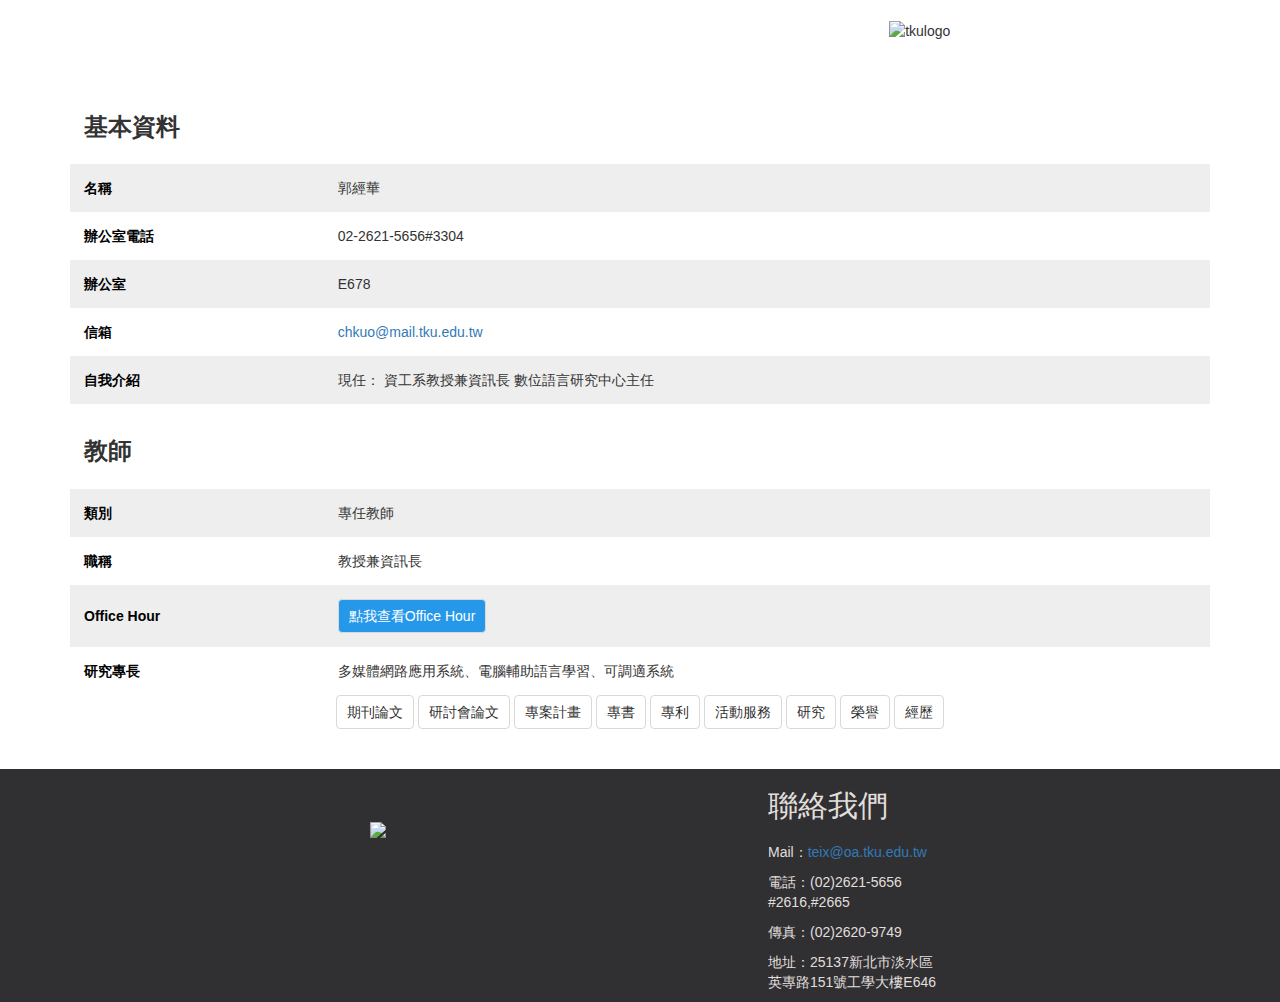
==== commit 02d43d18: "first" ====
--- a/index.html
+++ b/index.html
@@ -3,8 +3,7 @@
     <head>
         <meta charset="utf-8">
         <title>Final Project</title>
-        <link rel="icon" href="http://www.csie.tku.edu.tw/favicon.ico">
-        
+        <link rel="icon" href="favicon.ico">
         <link rel="stylesheet" href="bootstrap.min.css">
         <link rel="stylesheet" href="antd.css">
         <link rel="stylesheet" href="index.css">
@@ -13,7 +12,8 @@
         <script type="text/javascript" src="index.js"></script>
     </head>
     <body>
-        <div class="container ">
+        <div class="container">
+            <div style="height:20px;"></div>
             <div style="display:flex;justify-content:space-around;">
                 <div style="padding:20px; margin:auto 0;">
                     <img src="http://www.csie.tku.edu.tw/images/logo-485x95-g.png" width="100%" alt="">
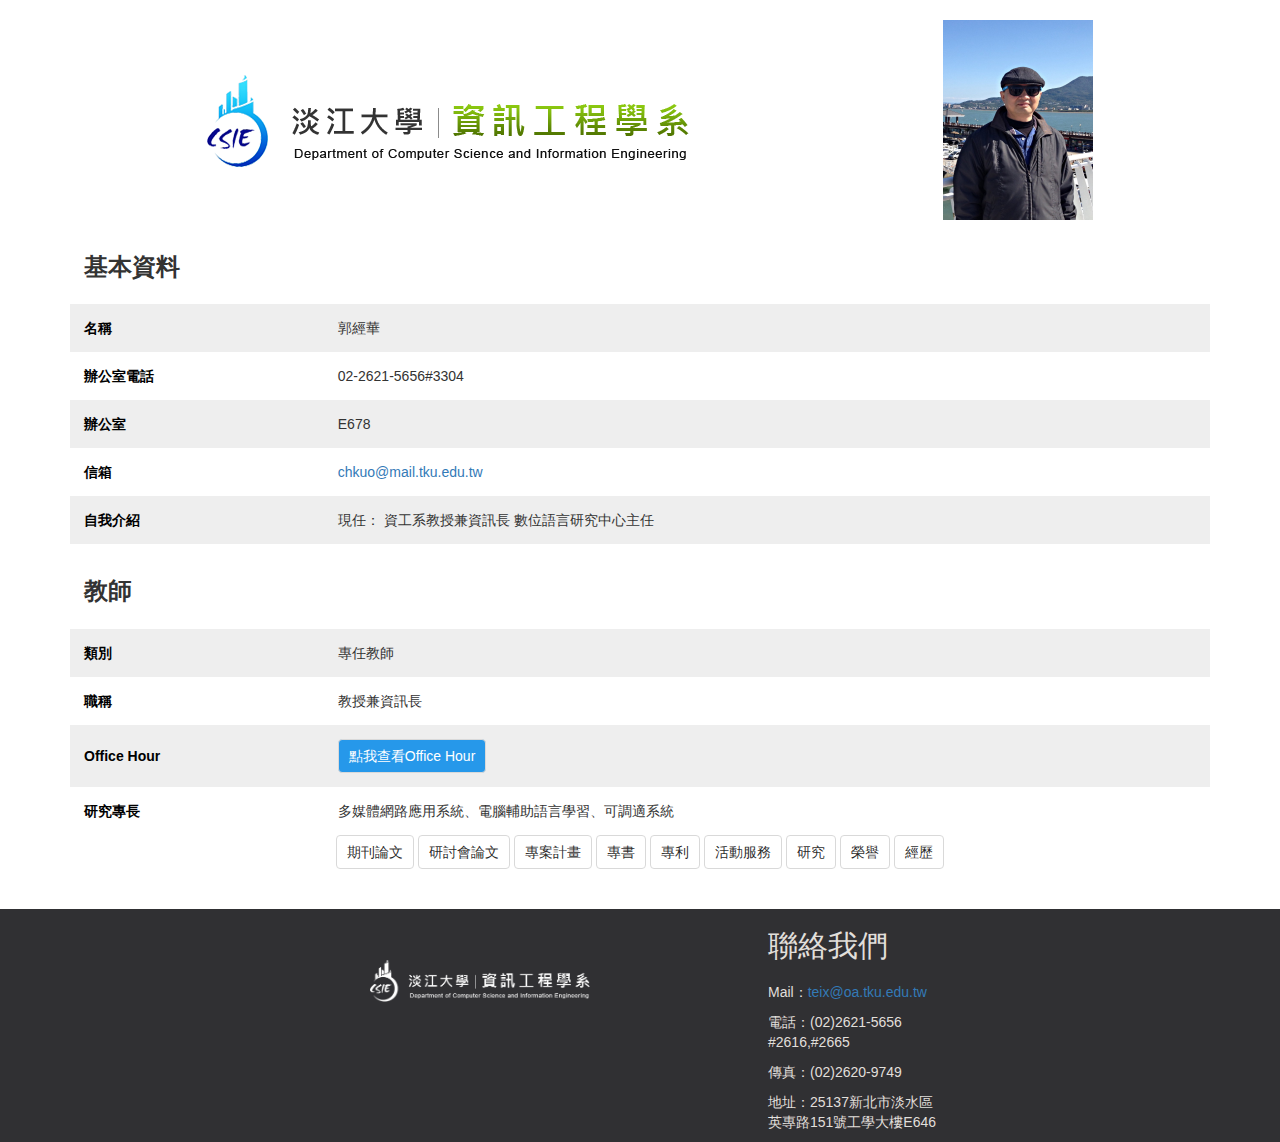
==== commit 2fc64110: "first" ====
--- a/index.html
+++ b/index.html
@@ -16,10 +16,10 @@
             <div style="height:20px;"></div>
             <div style="display:flex;justify-content:space-around;">
                 <div style="padding:20px; margin:auto 0;">
-                    <img src="http://www.csie.tku.edu.tw/images/logo-485x95-g.png" width="100%" alt="">
+                    <img src="logo-485x95-g.png" width="100%" alt="">
                 </div>
                 <div>
-                    <img src="http://www.csie.tku.edu.tw/File/Image/BigHeadPhoto/0000000062.jpg" alt="tkulogo" width="100%">
+                    <img src="0000000062.jpg" alt="tkulogo" width="100%">
                 </div>
             </div>
             <table id="table1" class="rwd-table">
@@ -3031,7 +3031,7 @@
             <div class="row">
                 <div class="col-0 col-sm-0 col-md-3 col-lg-3"></div>
                 <div class="col-12 col-sm-6 col-md-3 col-lg-3" style="padding:50px;">
-                    <img src="http://www.csie.tku.edu.tw/images/logo-footer-485x95.png" width="100%">
+                    <img src="logo-footer-485x95.png" width="100%">
                 </div>
                 <div class="col-12 col-sm-6 col-md-3 col-lg-3" style="padding-left:10%;">
                     <h2>聯絡我們</h2>
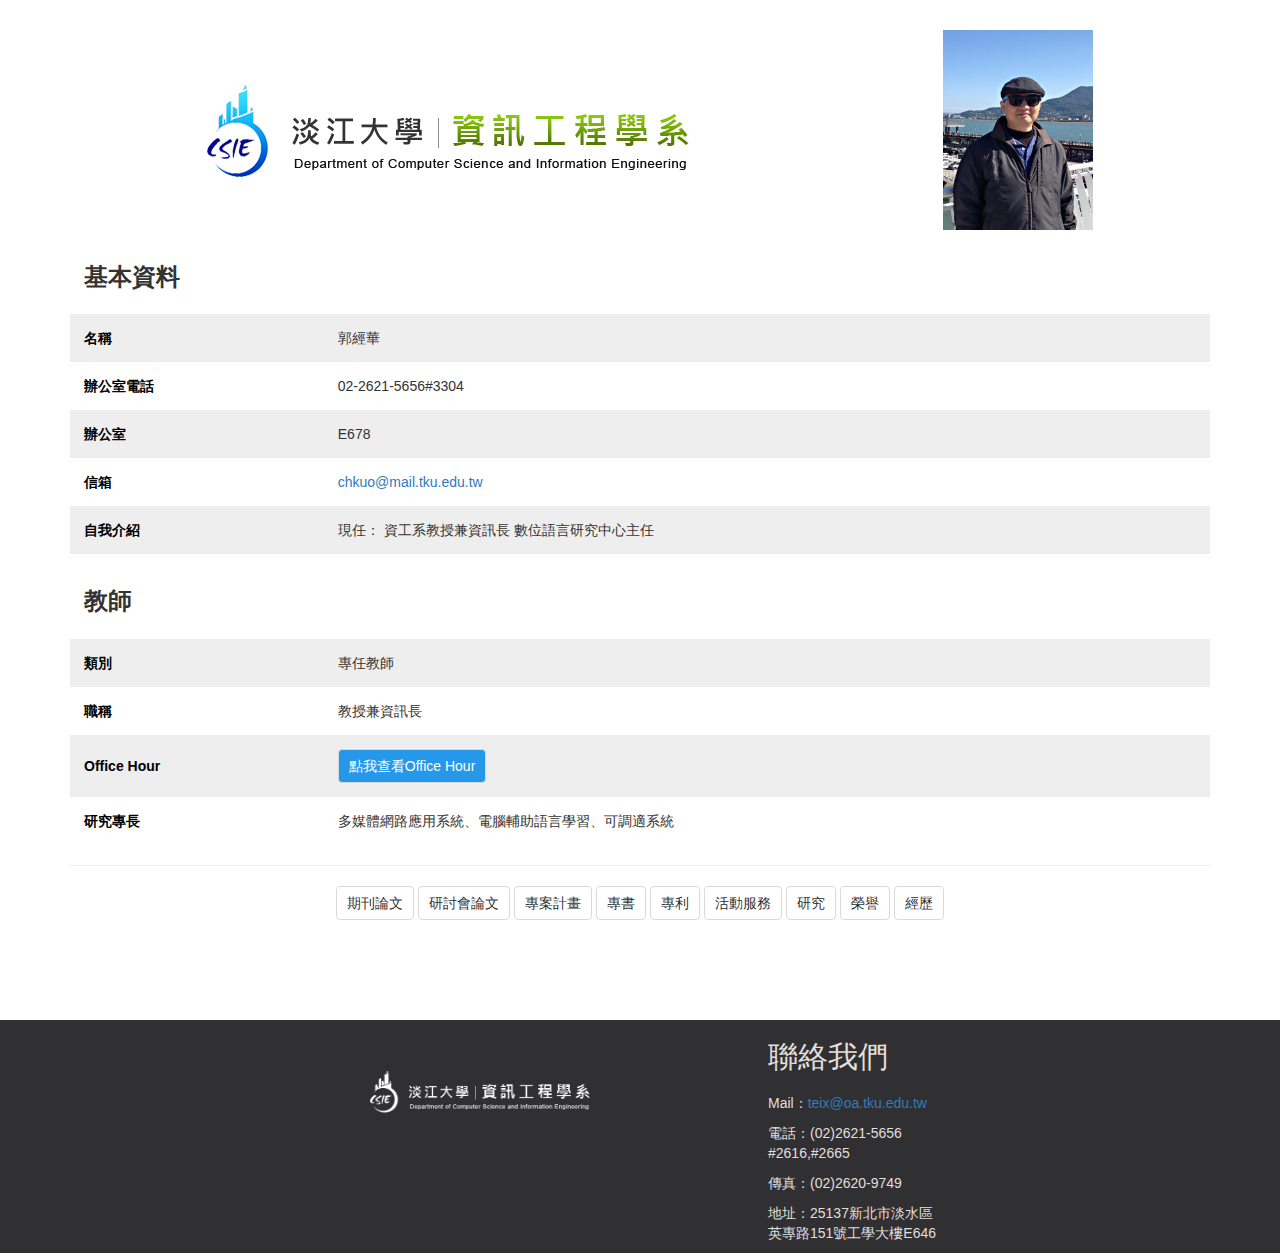
==== commit aa1acc85: "first" ====
--- a/index.html
+++ b/index.html
@@ -12,8 +12,8 @@
         <script type="text/javascript" src="index.js"></script>
     </head>
     <body>
-        <div class="container">
-            <div style="height:20px;"></div>
+        <div class="container wrapper">
+            <div style="height:30px;"></div>
             <div style="display:flex;justify-content:space-around;">
                 <div style="padding:20px; margin:auto 0;">
                     <img src="logo-485x95-g.png" width="100%" alt="">
@@ -66,6 +66,7 @@
                     <td>多媒體網路應用系統、電腦輔助語言學習、可調適系統</td>
                 </tr>
             </table>
+            <hr>
             <div id="span_row" class="rwd-table">
                 <span class="ant-tag ant-tag-checkable span_button">期刊論文</span>
                 <span class="ant-tag ant-tag-checkable span_button">研討會論文</span>
--- a/index.css
+++ b/index.css
@@ -24,7 +24,7 @@
 .footer {
     /* width : 100%; */
     /* margin: 0 auto; */
-    margin-top:40px;
+    margin-top:100px;
     /* display:flex;
     flex-wrap:nowrap;
     justify-content:center; */
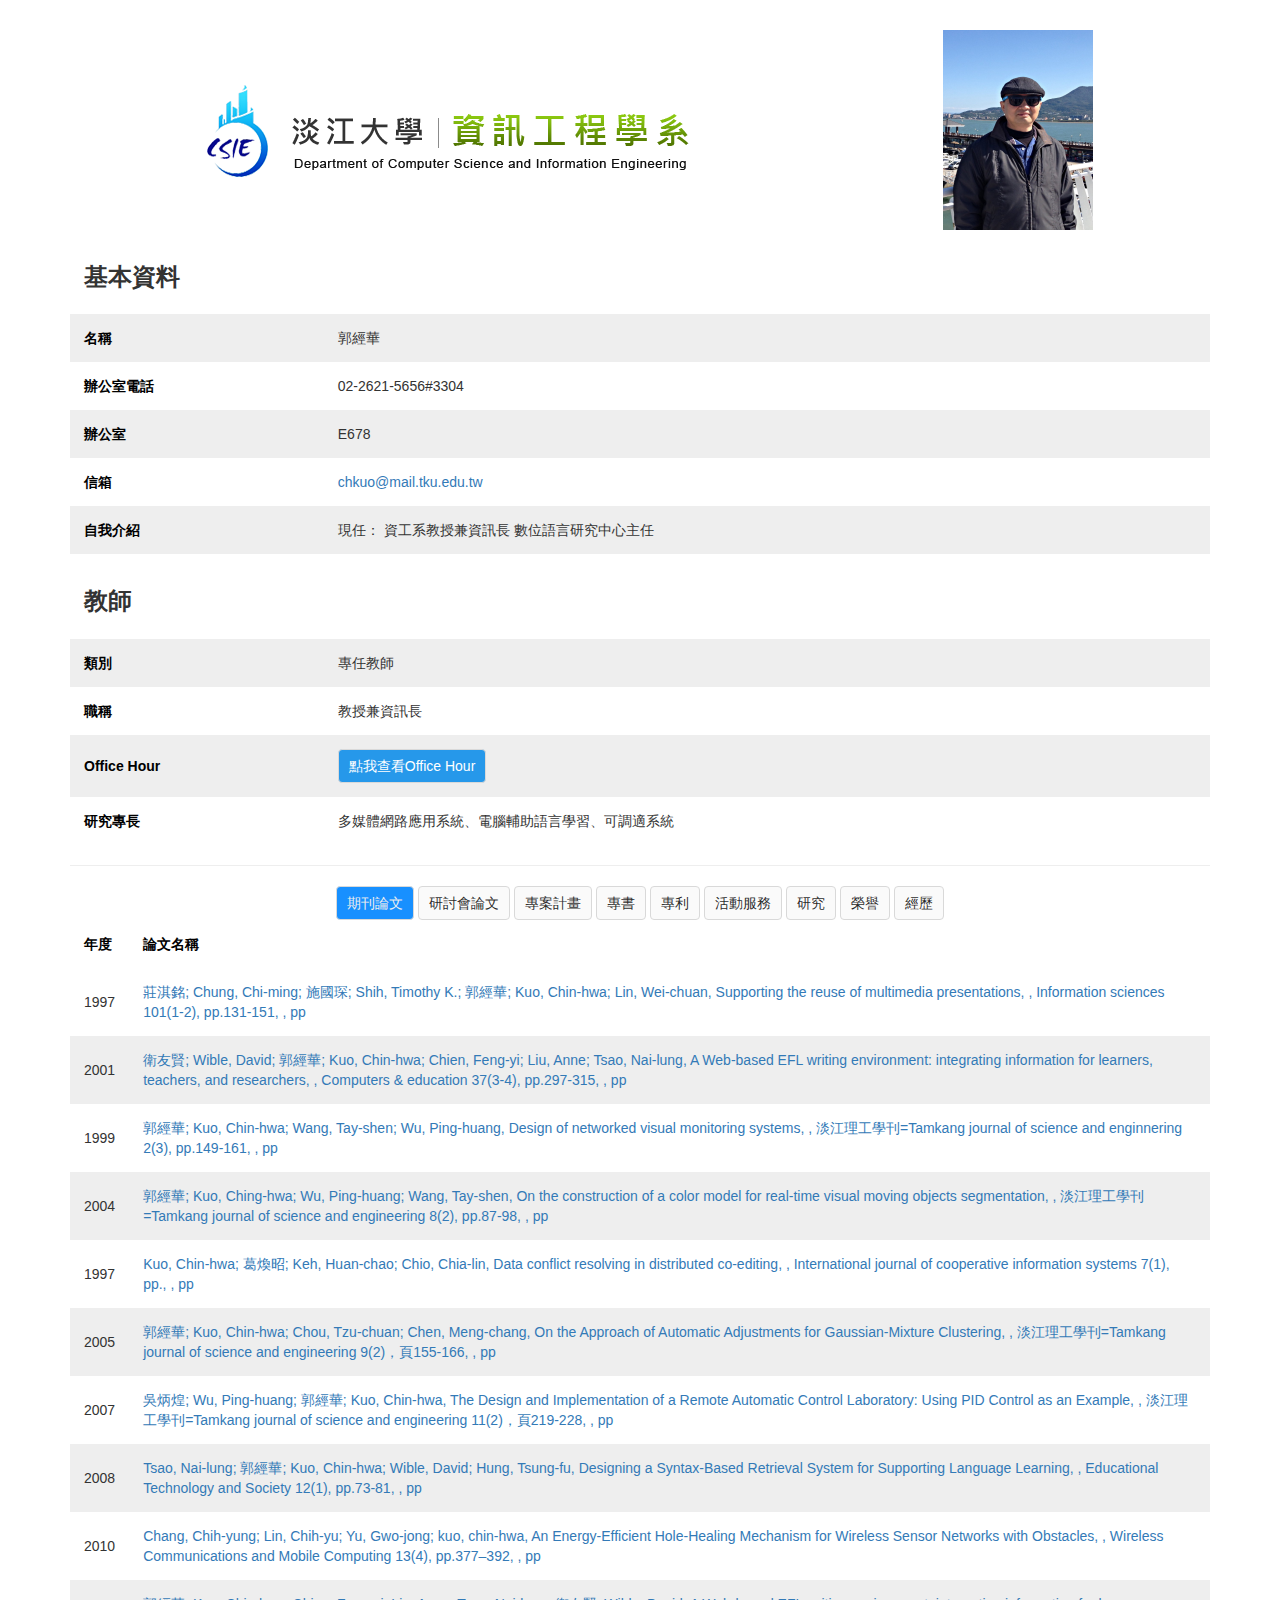
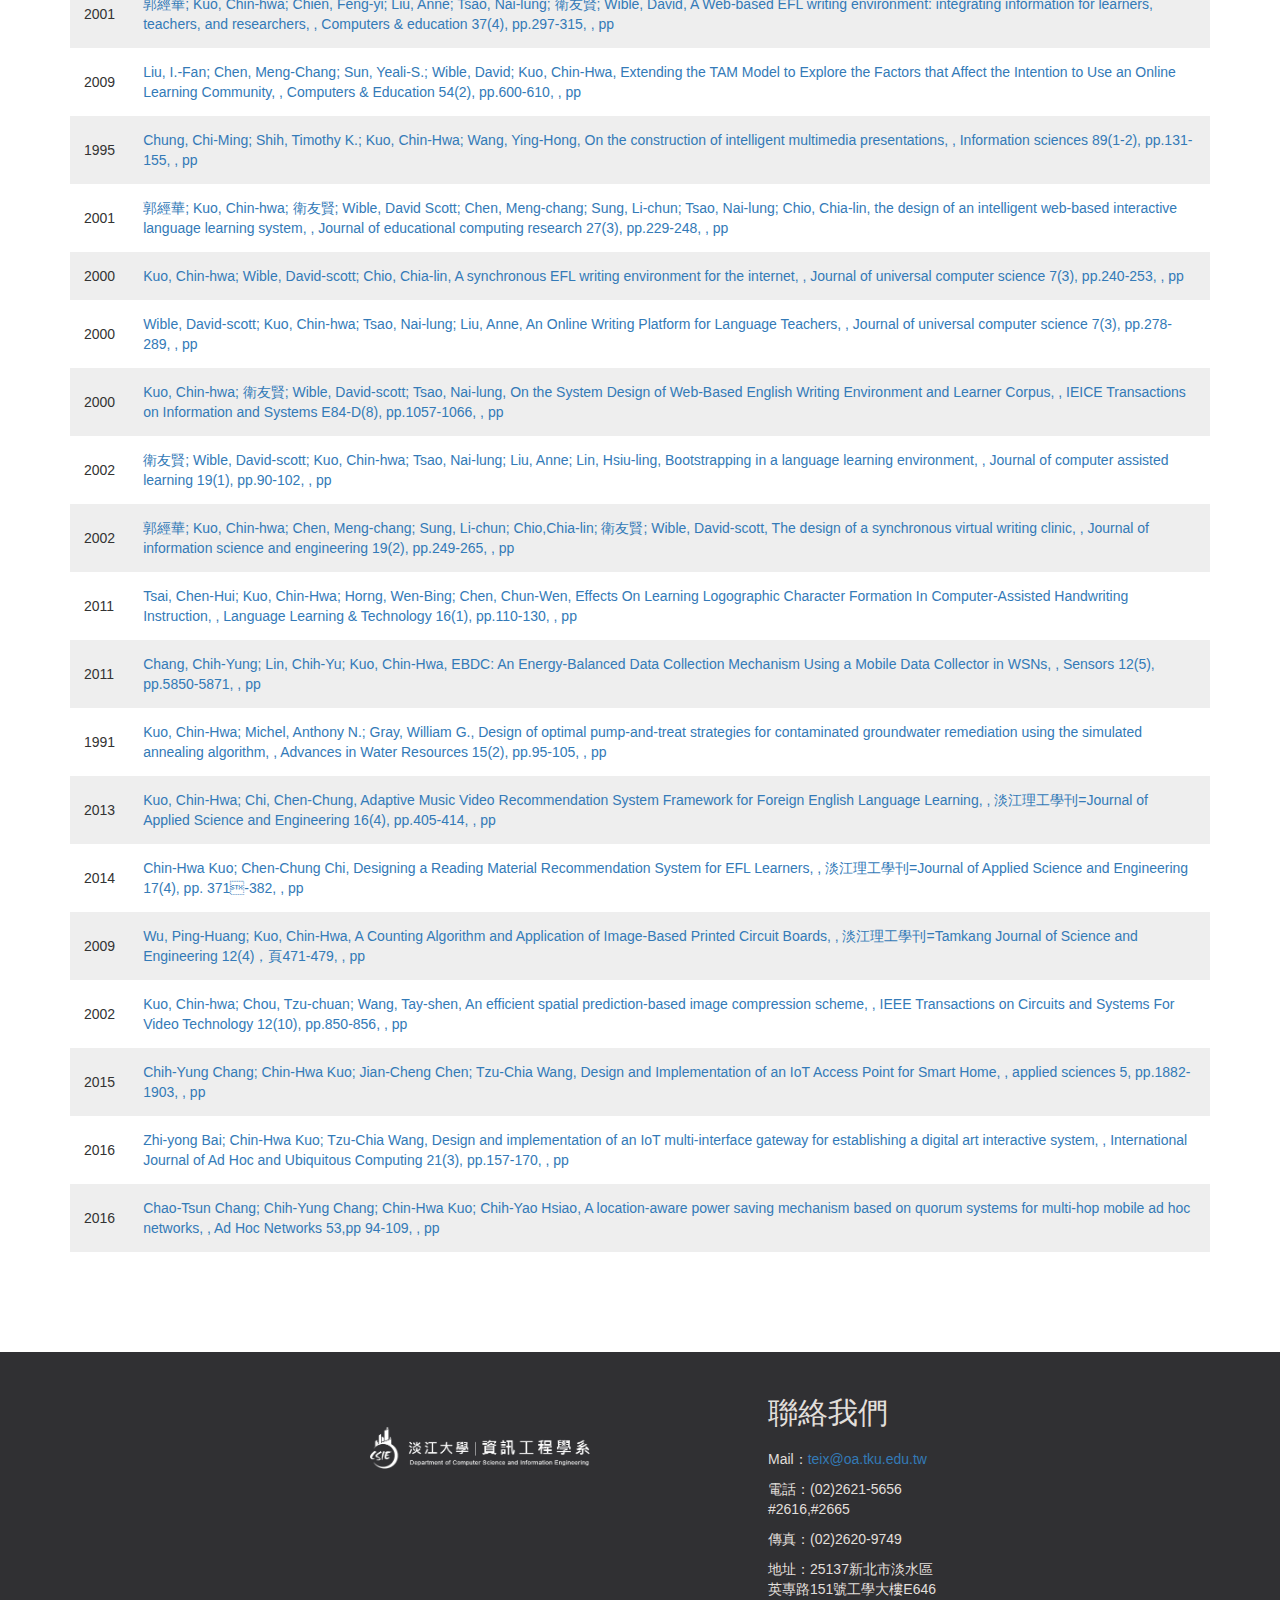
==== commit fd52eb0d: "first" ====
--- a/index.html
+++ b/index.html
@@ -12,3036 +12,3038 @@
         <script type="text/javascript" src="index.js"></script>
     </head>
     <body>
-        <div class="container wrapper">
-            <div style="height:30px;"></div>
-            <div style="display:flex;justify-content:space-around;">
-                <div style="padding:20px; margin:auto 0;">
-                    <img src="logo-485x95-g.png" width="100%" alt="">
+        <div class="wrapper">
+            <div class="container">
+                <div style="height:30px;"></div>
+                <div style="display:flex;justify-content:space-around;">
+                    <div style="padding:20px; margin:auto 0;">
+                        <img src="logo-485x95-g.png" width="100%" alt="">
+                    </div>
+                    <div>
+                        <img src="0000000062.jpg" alt="tkulogo" width="100%">
+                    </div>
                 </div>
-                <div>
-                    <img src="0000000062.jpg" alt="tkulogo" width="100%">
-                </div>
-            </div>
-            <table id="table1" class="rwd-table">
-                <tr>
-                    <td colspan="2"><h3><b>基本資料</b></h3></td>
-                </tr>
-                <tr>
-                    <th>名稱</th>
-                    <td>郭經華</td>
-                </tr>
-                <tr>
-                    <th>辦公室電話</th>
-                    <td>02-2621-5656#3304</td>
-                </tr>
-                <tr>
-                    <th>辦公室</th>
-                    <td>E678</td>
-                </tr>
-                <tr>
-                    <th>信箱</th>
-                    <td><a href="mailto:chkuo@mail.tku.edu.tw">chkuo@mail.tku.edu.tw</a></td>
-                </tr>
-                <tr>
-                    <th>自我介紹</th>
-                    <td>現任： 資工系教授兼資訊長 數位語言研究中心主任</td>
-                </tr>
-                <tr>
-                    <td colspan="2"><h3><b>教師</b></h3></td>
-                </tr>
-                <tr>
-                    <th>類別</th>
-                    <td>專任教師</td>
-                </tr>
-                <tr>
-                    <th>職稱</th>
-                    <td>教授兼資訊長</td>
-                </tr>
-                <tr>
-                    <th>Office Hour</th>
-                    <td><a href="https://docs.google.com/document/d/1N_3rIlAUrwLvio_CywjXmAPmGjkzTS2C/edit" target="_blank"><span class="ant-tag ant-tag-has-color" style="background-color: rgba(16, 142, 233, 0.9)">點我查看Office Hour</span></a></td>
-                </tr>
-                <tr>
-                    <th>研究專長</th>
-                    <td>多媒體網路應用系統、電腦輔助語言學習、可調適系統</td>
-                </tr>
-            </table>
-            <hr>
-            <div id="span_row" class="rwd-table">
-                <span class="ant-tag ant-tag-checkable span_button">期刊論文</span>
-                <span class="ant-tag ant-tag-checkable span_button">研討會論文</span>
-                <span class="ant-tag ant-tag-checkable span_button">專案計畫</span>
-
-                <span class="ant-tag ant-tag-checkable span_button">專書</span>
-                <span class="ant-tag ant-tag-checkable span_button">專利</span>
-                <span class="ant-tag ant-tag-checkable span_button">活動服務</span>
-
-                <span class="ant-tag ant-tag-checkable span_button">研究</span>
-                <span class="ant-tag ant-tag-checkable span_button">榮譽</span>
-                <span class="ant-tag ant-tag-checkable span_button">經歷</span>
-            </div>
-            <table class="rwd-table span_table" hidden>
-                <thead>
+                <table id="table1" class="rwd-table">
                     <tr>
-                        <th nowrap="nowrap">年度</th>
-                        <th>論文名稱</td>
-                    </tr>
-                </thead>
-                <tbody>
-                    <tr>
-                        <td>1997</td>
-                        <td><a href="Journal.aspx?id=QtntyBGmS1k%3d&amp;Sn=6016">莊淇銘; Chung, Chi-ming; 施國琛; Shih, Timothy K.; 郭經華;
-                                Kuo, Chin-hwa; Lin, Wei-chuan, Supporting the reuse of multimedia presentations, , Information
-                                sciences 101(1-2), pp.131-151, , pp</a></td>
+                        <td colspan="2"><h3><b>基本資料</b></h3></td>
                     </tr>
                     <tr>
-                        <td>2001</td>
-                        <td><a href="Journal.aspx?id=QtntyBGmS1k%3d&amp;Sn=6017">衛友賢; Wible, David; 郭經華; Kuo, Chin-hwa; Chien,
-                                Feng-yi; Liu, Anne; Tsao, Nai-lung, A Web-based EFL writing environment: integrating information for
-                                learners, teachers, and researchers, , Computers &amp; education 37(3-4), pp.297-315, , pp</a></td>
+                        <th>名稱</th>
+                        <td>郭經華</td>
                     </tr>
                     <tr>
-                        <td>1999</td>
-                        <td><a href="Journal.aspx?id=QtntyBGmS1k%3d&amp;Sn=6018">郭經華; Kuo, Chin-hwa; Wang, Tay-shen; Wu, Ping-huang,
-                                Design of networked visual monitoring systems, , 淡江理工學刊=Tamkang journal of science and enginnering
-                                2(3), pp.149-161, , pp</a></td>
+                        <th>辦公室電話</th>
+                        <td>02-2621-5656#3304</td>
                     </tr>
                     <tr>
-                        <td>2004</td>
-                        <td><a href="Journal.aspx?id=QtntyBGmS1k%3d&amp;Sn=6019">郭經華; Kuo, Ching-hwa; Wu, Ping-huang; Wang,
-                                Tay-shen, On the construction of a color model for real-time visual moving objects segmentation, ,
-                                淡江理工學刊=Tamkang journal of science and engineering 8(2), pp.87-98, , pp</a></td>
+                        <th>辦公室</th>
+                        <td>E678</td>
                     </tr>
                     <tr>
-                        <td>1997</td>
-                        <td><a href="Journal.aspx?id=QtntyBGmS1k%3d&amp;Sn=6021">Kuo, Chin-hwa; 葛煥昭; Keh, Huan-chao; Chio, Chia-lin,
-                                Data conflict resolving in distributed co-editing, , International journal of cooperative
-                                information systems 7(1), pp., , pp</a></td>
+                        <th>信箱</th>
+                        <td><a href="mailto:chkuo@mail.tku.edu.tw">chkuo@mail.tku.edu.tw</a></td>
                     </tr>
                     <tr>
-                        <td>2005</td>
-                        <td><a href="Journal.aspx?id=QtntyBGmS1k%3d&amp;Sn=6022">郭經華; Kuo, Chin-hwa; Chou, Tzu-chuan; Chen,
-                                Meng-chang, On the Approach of Automatic Adjustments for Gaussian-Mixture Clustering, ,
-                                淡江理工學刊=Tamkang journal of science and engineering 9(2)，頁155-166, , pp</a></td>
+                        <th>自我介紹</th>
+                        <td>現任： 資工系教授兼資訊長 數位語言研究中心主任</td>
                     </tr>
                     <tr>
-                        <td>2007</td>
-                        <td><a href="Journal.aspx?id=QtntyBGmS1k%3d&amp;Sn=6023">吳炳煌; Wu, Ping-huang; 郭經華; Kuo, Chin-hwa, The Design
-                                and Implementation of a Remote Automatic Control Laboratory: Using PID Control as an Example, ,
-                                淡江理工學刊=Tamkang journal of science and engineering 11(2)，頁219-228, , pp</a></td>
+                        <td colspan="2"><h3><b>教師</b></h3></td>
                     </tr>
                     <tr>
-                        <td>2008</td>
-                        <td><a href="Journal.aspx?id=QtntyBGmS1k%3d&amp;Sn=6025">Tsao, Nai-lung; 郭經華; Kuo, Chin-hwa; Wible, David;
-                                Hung, Tsung-fu, Designing a Syntax-Based Retrieval System for Supporting Language Learning, ,
-                                Educational Technology and Society 12(1), pp.73-81, , pp</a></td>
+                        <th>類別</th>
+                        <td>專任教師</td>
                     </tr>
                     <tr>
-                        <td>2010</td>
-                        <td><a href="Journal.aspx?id=QtntyBGmS1k%3d&amp;Sn=299299">Chang, Chih-yung; Lin, Chih-yu; Yu, Gwo-jong;
-                                kuo, chin-hwa, An Energy-Efficient Hole-Healing Mechanism for Wireless Sensor Networks with
-                                Obstacles, , Wireless Communications and Mobile Computing 13(4), pp.377–392, , pp</a></td>
+                        <th>職稱</th>
+                        <td>教授兼資訊長</td>
                     </tr>
                     <tr>
-                        <td>2001</td>
-                        <td><a href="Journal.aspx?id=QtntyBGmS1k%3d&amp;Sn=299300">郭經華; Kuo, Chin-hwa; Chien, Feng-yi; Liu, Anne;
-                                Tsao, Nai-lung; 衛友賢; Wible, David, A Web-based EFL writing environment: integrating information for
-                                learners, teachers, and researchers, , Computers &amp; education 37(4), pp.297-315, , pp</a></td>
+                        <th>Office Hour</th>
+                        <td><a href="https://docs.google.com/document/d/1N_3rIlAUrwLvio_CywjXmAPmGjkzTS2C/edit" target="_blank"><span class="ant-tag ant-tag-has-color" style="background-color: rgba(16, 142, 233, 0.9)">點我查看Office Hour</span></a></td>
                     </tr>
                     <tr>
-                        <td>2009</td>
-                        <td><a href="Journal.aspx?id=QtntyBGmS1k%3d&amp;Sn=299302">Liu, I.-Fan; Chen, Meng-Chang; Sun, Yeali-S.;
-                                Wible, David; Kuo, Chin-Hwa, Extending the TAM Model to Explore the Factors that Affect the
-                                Intention to Use an Online Learning Community, , Computers &amp; Education 54(2), pp.600-610, ,
-                                pp</a></td>
+                        <th>研究專長</th>
+                        <td>多媒體網路應用系統、電腦輔助語言學習、可調適系統</td>
                     </tr>
-                    <tr>
-                        <td>1995</td>
-                        <td><a href="Journal.aspx?id=QtntyBGmS1k%3d&amp;Sn=299303">Chung, Chi-Ming; Shih, Timothy K.; Kuo, Chin-Hwa;
-                                Wang, Ying-Hong, On the construction of intelligent multimedia presentations, , Information sciences
-                                89(1-2), pp.131-155, , pp</a></td>
-                    </tr>
-                    <tr>
-                        <td>2001</td>
-                        <td><a href="Journal.aspx?id=QtntyBGmS1k%3d&amp;Sn=299948">郭經華; Kuo, Chin-hwa; 衛友賢; Wible, David Scott;
-                                Chen, Meng-chang; Sung, Li-chun; Tsao, Nai-lung; Chio, Chia-lin, the design of an intelligent
-                                web-based interactive language learning system, , Journal of educational computing research 27(3),
-                                pp.229-248, , pp</a></td>
-                    </tr>
-                    <tr>
-                        <td>2000</td>
-                        <td><a href="Journal.aspx?id=QtntyBGmS1k%3d&amp;Sn=299957">Kuo, Chin-hwa; Wible, David-scott; Chio,
-                                Chia-lin, A synchronous EFL writing environment for the internet, , Journal of universal computer
-                                science 7(3), pp.240-253, , pp</a></td>
-                    </tr>
-                    <tr>
-                        <td>2000</td>
-                        <td><a href="Journal.aspx?id=QtntyBGmS1k%3d&amp;Sn=300108">Wible, David-scott; Kuo, Chin-hwa; Tsao,
-                                Nai-lung; Liu, Anne, An Online Writing Platform for Language Teachers, , Journal of universal
-                                computer science 7(3), pp.278-289, , pp</a></td>
-                    </tr>
-                    <tr>
-                        <td>2000</td>
-                        <td><a href="Journal.aspx?id=QtntyBGmS1k%3d&amp;Sn=300124">Kuo, Chin-hwa; 衛友賢; Wible, David-scott; Tsao,
-                                Nai-lung, On the System Design of Web-Based English Writing Environment and Learner Corpus, , IEICE
-                                Transactions on Information and Systems E84-D(8), pp.1057-1066, , pp</a></td>
-                    </tr>
-                    <tr>
-                        <td>2002</td>
-                        <td><a href="Journal.aspx?id=QtntyBGmS1k%3d&amp;Sn=300223">衛友賢; Wible, David-scott; Kuo, Chin-hwa; Tsao,
-                                Nai-lung; Liu, Anne; Lin, Hsiu-ling, Bootstrapping in a language learning environment, , Journal of
-                                computer assisted learning 19(1), pp.90-102, , pp</a></td>
-                    </tr>
-                    <tr>
-                        <td>2002</td>
-                        <td><a href="Journal.aspx?id=QtntyBGmS1k%3d&amp;Sn=340235">郭經華; Kuo, Chin-hwa; Chen, Meng-chang; Sung,
-                                Li-chun; Chio,Chia-lin; 衛友賢; Wible, David-scott, The design of a synchronous virtual writing clinic,
-                                , Journal of information science and engineering 19(2), pp.249-265, , pp</a></td>
-                    </tr>
-                    <tr>
-                        <td>2011</td>
-                        <td><a href="Journal.aspx?id=QtntyBGmS1k%3d&amp;Sn=341505">Tsai, Chen-Hui; Kuo, Chin-Hwa; Horng, Wen-Bing;
-                                Chen, Chun-Wen, Effects On Learning Logographic Character Formation In Computer-Assisted Handwriting
-                                Instruction, , Language Learning &amp; Technology 16(1), pp.110-130, , pp</a></td>
-                    </tr>
-                    <tr>
-                        <td>2011</td>
-                        <td><a href="Journal.aspx?id=QtntyBGmS1k%3d&amp;Sn=386521">Chang, Chih-Yung; Lin, Chih-Yu; Kuo, Chin-Hwa,
-                                EBDC: An Energy-Balanced Data Collection Mechanism Using a Mobile Data Collector in WSNs, , Sensors
-                                12(5), pp.5850-5871, , pp</a></td>
-                    </tr>
-                    <tr>
-                        <td>1991</td>
-                        <td><a href="Journal.aspx?id=QtntyBGmS1k%3d&amp;Sn=387015">Kuo, Chin-Hwa; Michel, Anthony N.; Gray, William
-                                G., Design of optimal pump-and-treat strategies for contaminated groundwater remediation using the
-                                simulated annealing algorithm, , Advances in Water Resources 15(2), pp.95-105, , pp</a></td>
-                    </tr>
-                    <tr>
-                        <td>2013</td>
-                        <td><a href="Journal.aspx?id=QtntyBGmS1k%3d&amp;Sn=437470">Kuo, Chin-Hwa; Chi, Chen-Chung, Adaptive Music
-                                Video Recommendation System Framework for Foreign English Language Learning, , 淡江理工學刊=Journal of
-                                Applied Science and Engineering 16(4), pp.405-414, , pp</a></td>
-                    </tr>
-                    <tr>
-                        <td>2014</td>
-                        <td><a href="Journal.aspx?id=QtntyBGmS1k%3d&amp;Sn=6852011">Chin-Hwa Kuo; Chen-Chung Chi, Designing a
-                                Reading Material Recommendation System for EFL Learners, , 淡江理工學刊=Journal of Applied Science and
-                                Engineering 17(4), pp. 371-382, , pp</a></td>
-                    </tr>
-                    <tr>
-                        <td>2009</td>
-                        <td><a href="Journal.aspx?id=QtntyBGmS1k%3d&amp;Sn=6854671">Wu, Ping-Huang; Kuo, Chin-Hwa, A Counting
-                                Algorithm and Application of Image-Based Printed Circuit Boards, , 淡江理工學刊=Tamkang Journal of Science
-                                and Engineering 12(4)，頁471-479, , pp</a></td>
-                    </tr>
-                    <tr>
-                        <td>2002</td>
-                        <td><a href="Journal.aspx?id=QtntyBGmS1k%3d&amp;Sn=6855371">Kuo, Chin-hwa; Chou, Tzu-chuan; Wang, Tay-shen,
-                                An efficient spatial prediction-based image compression scheme, , IEEE Transactions on Circuits and
-                                Systems For Video Technology 12(10), pp.850-856, , pp</a></td>
-                    </tr>
-                    <tr>
-                        <td>2015</td>
-                        <td><a href="Journal.aspx?id=QtntyBGmS1k%3d&amp;Sn=6888545">Chih-Yung Chang; Chin-Hwa Kuo; Jian-Cheng Chen;
-                                Tzu-Chia Wang, Design and Implementation of an IoT Access Point for Smart Home, , applied sciences
-                                5, pp.1882-1903, , pp</a></td>
-                    </tr>
-                    <tr>
-                        <td>2016</td>
-                        <td><a href="Journal.aspx?id=QtntyBGmS1k%3d&amp;Sn=6906487">Zhi-yong Bai; Chin-Hwa Kuo; Tzu-Chia Wang,
-                                Design and implementation of an IoT multi-interface gateway for establishing a digital art
-                                interactive system, , International Journal of Ad Hoc and Ubiquitous Computing 21(3), pp.157-170, ,
-                                pp</a></td>
-                    </tr>
-                    <tr>
-                        <td>2016</td>
-                        <td><a href="Journal.aspx?id=QtntyBGmS1k%3d&amp;Sn=6946143">Chao-Tsun Chang; Chih-Yung Chang; Chin-Hwa Kuo;
-                                Chih-Yao Hsiao, A location-aware power saving mechanism based on quorum systems for multi-hop mobile
-                                ad hoc networks, , Ad Hoc Networks 53,pp 94-109, , pp</a></td>
-                    </tr>
-                </tbody>
-            </table>
-            <table class="rwd-table span_table" hidden>
-                <thead>
-                    <tr>
+                </table>
+                <hr>
+                <div id="span_row" class="rwd-table">
+                    <span class="ant-tag ant-tag-checkable span_button">期刊論文</span>
+                    <span class="ant-tag ant-tag-checkable span_button">研討會論文</span>
+                    <span class="ant-tag ant-tag-checkable span_button">專案計畫</span>
+
+                    <span class="ant-tag ant-tag-checkable span_button">專書</span>
+                    <span class="ant-tag ant-tag-checkable span_button">專利</span>
+                    <span class="ant-tag ant-tag-checkable span_button">活動服務</span>
+
+                    <span class="ant-tag ant-tag-checkable span_button">研究</span>
+                    <span class="ant-tag ant-tag-checkable span_button">榮譽</span>
+                    <span class="ant-tag ant-tag-checkable span_button">經歷</span>
+                </div>
+                <table class="rwd-table span_table" hidden>
+                    <thead>
+                        <tr>
+                            <th nowrap="nowrap">年度</th>
+                            <th>論文名稱</td>
+                        </tr>
+                    </thead>
+                    <tbody>
+                        <tr>
+                            <td>1997</td>
+                            <td><a href="Journal.aspx?id=QtntyBGmS1k%3d&amp;Sn=6016">莊淇銘; Chung, Chi-ming; 施國琛; Shih, Timothy K.; 郭經華;
+                                    Kuo, Chin-hwa; Lin, Wei-chuan, Supporting the reuse of multimedia presentations, , Information
+                                    sciences 101(1-2), pp.131-151, , pp</a></td>
+                        </tr>
+                        <tr>
+                            <td>2001</td>
+                            <td><a href="Journal.aspx?id=QtntyBGmS1k%3d&amp;Sn=6017">衛友賢; Wible, David; 郭經華; Kuo, Chin-hwa; Chien,
+                                    Feng-yi; Liu, Anne; Tsao, Nai-lung, A Web-based EFL writing environment: integrating information for
+                                    learners, teachers, and researchers, , Computers &amp; education 37(3-4), pp.297-315, , pp</a></td>
+                        </tr>
+                        <tr>
+                            <td>1999</td>
+                            <td><a href="Journal.aspx?id=QtntyBGmS1k%3d&amp;Sn=6018">郭經華; Kuo, Chin-hwa; Wang, Tay-shen; Wu, Ping-huang,
+                                    Design of networked visual monitoring systems, , 淡江理工學刊=Tamkang journal of science and enginnering
+                                    2(3), pp.149-161, , pp</a></td>
+                        </tr>
+                        <tr>
+                            <td>2004</td>
+                            <td><a href="Journal.aspx?id=QtntyBGmS1k%3d&amp;Sn=6019">郭經華; Kuo, Ching-hwa; Wu, Ping-huang; Wang,
+                                    Tay-shen, On the construction of a color model for real-time visual moving objects segmentation, ,
+                                    淡江理工學刊=Tamkang journal of science and engineering 8(2), pp.87-98, , pp</a></td>
+                        </tr>
+                        <tr>
+                            <td>1997</td>
+                            <td><a href="Journal.aspx?id=QtntyBGmS1k%3d&amp;Sn=6021">Kuo, Chin-hwa; 葛煥昭; Keh, Huan-chao; Chio, Chia-lin,
+                                    Data conflict resolving in distributed co-editing, , International journal of cooperative
+                                    information systems 7(1), pp., , pp</a></td>
+                        </tr>
+                        <tr>
+                            <td>2005</td>
+                            <td><a href="Journal.aspx?id=QtntyBGmS1k%3d&amp;Sn=6022">郭經華; Kuo, Chin-hwa; Chou, Tzu-chuan; Chen,
+                                    Meng-chang, On the Approach of Automatic Adjustments for Gaussian-Mixture Clustering, ,
+                                    淡江理工學刊=Tamkang journal of science and engineering 9(2)，頁155-166, , pp</a></td>
+                        </tr>
+                        <tr>
+                            <td>2007</td>
+                            <td><a href="Journal.aspx?id=QtntyBGmS1k%3d&amp;Sn=6023">吳炳煌; Wu, Ping-huang; 郭經華; Kuo, Chin-hwa, The Design
+                                    and Implementation of a Remote Automatic Control Laboratory: Using PID Control as an Example, ,
+                                    淡江理工學刊=Tamkang journal of science and engineering 11(2)，頁219-228, , pp</a></td>
+                        </tr>
+                        <tr>
+                            <td>2008</td>
+                            <td><a href="Journal.aspx?id=QtntyBGmS1k%3d&amp;Sn=6025">Tsao, Nai-lung; 郭經華; Kuo, Chin-hwa; Wible, David;
+                                    Hung, Tsung-fu, Designing a Syntax-Based Retrieval System for Supporting Language Learning, ,
+                                    Educational Technology and Society 12(1), pp.73-81, , pp</a></td>
+                        </tr>
+                        <tr>
+                            <td>2010</td>
+                            <td><a href="Journal.aspx?id=QtntyBGmS1k%3d&amp;Sn=299299">Chang, Chih-yung; Lin, Chih-yu; Yu, Gwo-jong;
+                                    kuo, chin-hwa, An Energy-Efficient Hole-Healing Mechanism for Wireless Sensor Networks with
+                                    Obstacles, , Wireless Communications and Mobile Computing 13(4), pp.377–392, , pp</a></td>
+                        </tr>
+                        <tr>
+                            <td>2001</td>
+                            <td><a href="Journal.aspx?id=QtntyBGmS1k%3d&amp;Sn=299300">郭經華; Kuo, Chin-hwa; Chien, Feng-yi; Liu, Anne;
+                                    Tsao, Nai-lung; 衛友賢; Wible, David, A Web-based EFL writing environment: integrating information for
+                                    learners, teachers, and researchers, , Computers &amp; education 37(4), pp.297-315, , pp</a></td>
+                        </tr>
+                        <tr>
+                            <td>2009</td>
+                            <td><a href="Journal.aspx?id=QtntyBGmS1k%3d&amp;Sn=299302">Liu, I.-Fan; Chen, Meng-Chang; Sun, Yeali-S.;
+                                    Wible, David; Kuo, Chin-Hwa, Extending the TAM Model to Explore the Factors that Affect the
+                                    Intention to Use an Online Learning Community, , Computers &amp; Education 54(2), pp.600-610, ,
+                                    pp</a></td>
+                        </tr>
+                        <tr>
+                            <td>1995</td>
+                            <td><a href="Journal.aspx?id=QtntyBGmS1k%3d&amp;Sn=299303">Chung, Chi-Ming; Shih, Timothy K.; Kuo, Chin-Hwa;
+                                    Wang, Ying-Hong, On the construction of intelligent multimedia presentations, , Information sciences
+                                    89(1-2), pp.131-155, , pp</a></td>
+                        </tr>
+                        <tr>
+                            <td>2001</td>
+                            <td><a href="Journal.aspx?id=QtntyBGmS1k%3d&amp;Sn=299948">郭經華; Kuo, Chin-hwa; 衛友賢; Wible, David Scott;
+                                    Chen, Meng-chang; Sung, Li-chun; Tsao, Nai-lung; Chio, Chia-lin, the design of an intelligent
+                                    web-based interactive language learning system, , Journal of educational computing research 27(3),
+                                    pp.229-248, , pp</a></td>
+                        </tr>
+                        <tr>
+                            <td>2000</td>
+                            <td><a href="Journal.aspx?id=QtntyBGmS1k%3d&amp;Sn=299957">Kuo, Chin-hwa; Wible, David-scott; Chio,
+                                    Chia-lin, A synchronous EFL writing environment for the internet, , Journal of universal computer
+                                    science 7(3), pp.240-253, , pp</a></td>
+                        </tr>
+                        <tr>
+                            <td>2000</td>
+                            <td><a href="Journal.aspx?id=QtntyBGmS1k%3d&amp;Sn=300108">Wible, David-scott; Kuo, Chin-hwa; Tsao,
+                                    Nai-lung; Liu, Anne, An Online Writing Platform for Language Teachers, , Journal of universal
+                                    computer science 7(3), pp.278-289, , pp</a></td>
+                        </tr>
+                        <tr>
+                            <td>2000</td>
+                            <td><a href="Journal.aspx?id=QtntyBGmS1k%3d&amp;Sn=300124">Kuo, Chin-hwa; 衛友賢; Wible, David-scott; Tsao,
+                                    Nai-lung, On the System Design of Web-Based English Writing Environment and Learner Corpus, , IEICE
+                                    Transactions on Information and Systems E84-D(8), pp.1057-1066, , pp</a></td>
+                        </tr>
+                        <tr>
+                            <td>2002</td>
+                            <td><a href="Journal.aspx?id=QtntyBGmS1k%3d&amp;Sn=300223">衛友賢; Wible, David-scott; Kuo, Chin-hwa; Tsao,
+                                    Nai-lung; Liu, Anne; Lin, Hsiu-ling, Bootstrapping in a language learning environment, , Journal of
+                                    computer assisted learning 19(1), pp.90-102, , pp</a></td>
+                        </tr>
+                        <tr>
+                            <td>2002</td>
+                            <td><a href="Journal.aspx?id=QtntyBGmS1k%3d&amp;Sn=340235">郭經華; Kuo, Chin-hwa; Chen, Meng-chang; Sung,
+                                    Li-chun; Chio,Chia-lin; 衛友賢; Wible, David-scott, The design of a synchronous virtual writing clinic,
+                                    , Journal of information science and engineering 19(2), pp.249-265, , pp</a></td>
+                        </tr>
+                        <tr>
+                            <td>2011</td>
+                            <td><a href="Journal.aspx?id=QtntyBGmS1k%3d&amp;Sn=341505">Tsai, Chen-Hui; Kuo, Chin-Hwa; Horng, Wen-Bing;
+                                    Chen, Chun-Wen, Effects On Learning Logographic Character Formation In Computer-Assisted Handwriting
+                                    Instruction, , Language Learning &amp; Technology 16(1), pp.110-130, , pp</a></td>
+                        </tr>
+                        <tr>
+                            <td>2011</td>
+                            <td><a href="Journal.aspx?id=QtntyBGmS1k%3d&amp;Sn=386521">Chang, Chih-Yung; Lin, Chih-Yu; Kuo, Chin-Hwa,
+                                    EBDC: An Energy-Balanced Data Collection Mechanism Using a Mobile Data Collector in WSNs, , Sensors
+                                    12(5), pp.5850-5871, , pp</a></td>
+                        </tr>
+                        <tr>
+                            <td>1991</td>
+                            <td><a href="Journal.aspx?id=QtntyBGmS1k%3d&amp;Sn=387015">Kuo, Chin-Hwa; Michel, Anthony N.; Gray, William
+                                    G., Design of optimal pump-and-treat strategies for contaminated groundwater remediation using the
+                                    simulated annealing algorithm, , Advances in Water Resources 15(2), pp.95-105, , pp</a></td>
+                        </tr>
+                        <tr>
+                            <td>2013</td>
+                            <td><a href="Journal.aspx?id=QtntyBGmS1k%3d&amp;Sn=437470">Kuo, Chin-Hwa; Chi, Chen-Chung, Adaptive Music
+                                    Video Recommendation System Framework for Foreign English Language Learning, , 淡江理工學刊=Journal of
+                                    Applied Science and Engineering 16(4), pp.405-414, , pp</a></td>
+                        </tr>
+                        <tr>
+                            <td>2014</td>
+                            <td><a href="Journal.aspx?id=QtntyBGmS1k%3d&amp;Sn=6852011">Chin-Hwa Kuo; Chen-Chung Chi, Designing a
+                                    Reading Material Recommendation System for EFL Learners, , 淡江理工學刊=Journal of Applied Science and
+                                    Engineering 17(4), pp. 371-382, , pp</a></td>
+                        </tr>
+                        <tr>
+                            <td>2009</td>
+                            <td><a href="Journal.aspx?id=QtntyBGmS1k%3d&amp;Sn=6854671">Wu, Ping-Huang; Kuo, Chin-Hwa, A Counting
+                                    Algorithm and Application of Image-Based Printed Circuit Boards, , 淡江理工學刊=Tamkang Journal of Science
+                                    and Engineering 12(4)，頁471-479, , pp</a></td>
+                        </tr>
+                        <tr>
+                            <td>2002</td>
+                            <td><a href="Journal.aspx?id=QtntyBGmS1k%3d&amp;Sn=6855371">Kuo, Chin-hwa; Chou, Tzu-chuan; Wang, Tay-shen,
+                                    An efficient spatial prediction-based image compression scheme, , IEEE Transactions on Circuits and
+                                    Systems For Video Technology 12(10), pp.850-856, , pp</a></td>
+                        </tr>
+                        <tr>
+                            <td>2015</td>
+                            <td><a href="Journal.aspx?id=QtntyBGmS1k%3d&amp;Sn=6888545">Chih-Yung Chang; Chin-Hwa Kuo; Jian-Cheng Chen;
+                                    Tzu-Chia Wang, Design and Implementation of an IoT Access Point for Smart Home, , applied sciences
+                                    5, pp.1882-1903, , pp</a></td>
+                        </tr>
+                        <tr>
+                            <td>2016</td>
+                            <td><a href="Journal.aspx?id=QtntyBGmS1k%3d&amp;Sn=6906487">Zhi-yong Bai; Chin-Hwa Kuo; Tzu-Chia Wang,
+                                    Design and implementation of an IoT multi-interface gateway for establishing a digital art
+                                    interactive system, , International Journal of Ad Hoc and Ubiquitous Computing 21(3), pp.157-170, ,
+                                    pp</a></td>
+                        </tr>
+                        <tr>
+                            <td>2016</td>
+                            <td><a href="Journal.aspx?id=QtntyBGmS1k%3d&amp;Sn=6946143">Chao-Tsun Chang; Chih-Yung Chang; Chin-Hwa Kuo;
+                                    Chih-Yao Hsiao, A location-aware power saving mechanism based on quorum systems for multi-hop mobile
+                                    ad hoc networks, , Ad Hoc Networks 53,pp 94-109, , pp</a></td>
+                        </tr>
+                    </tbody>
+                </table>
+                <table class="rwd-table span_table" hidden>
+                    <thead>
+                        <tr>
+                            <th nowrap="nowrap">年度</th>
+                            <th>論文名稱</td>
+                        </tr>
+                    </thead>
+                    <tbody>
+                        <tr>
+                            <td>1998</td>
+                            <td><a href="Seminar.aspx?id=QtntyBGmS1k%3d&amp;Sn=28410">郭經華; 葛煥昭; 宋立群, 結合磁碟分區特性之變動速率資料擺放與擷取技術, , The
+                                    fourth international symposium on real-time and media systems, Taipei, ROC, pp.93-100, ,
+                                    1998-09-11-</a></td>
+                        </tr>
+                        <tr>
+                            <td>1997</td>
+                            <td><a href="Seminar.aspx?id=QtntyBGmS1k%3d&amp;Sn=28412">郭經華; Kuo, Chin-hwa; Yu, Chen-hsiang; Chio,
+                                    Chia-lin; Hsia, Wen-yang, In supporting of distributed co-editing environment, , International
+                                    computer symposium, , 1998-01-01-</a></td>
+                        </tr>
+                        <tr>
+                            <td>1997</td>
+                            <td><a href="Seminar.aspx?id=QtntyBGmS1k%3d&amp;Sn=28413">郭經華; Kuo, Chin-hwa; Shih, Timothy K.; Wang,
+                                    Hsi-tsung; Juan, Chun-kai, A system architecture in supporting collaborative computing, ,
+                                    International symposium on multimedia information processing, Taipei, Taiwan, pp.549-554, ,
+                                    1997-12-11-</a></td>
+                        </tr>
+                        <tr>
+                            <td>2000</td>
+                            <td><a href="Seminar.aspx?id=QtntyBGmS1k%3d&amp;Sn=28414">郭經華, The design of ynchronous English writing
+                                    environment for the Internet, , Outstanding Paper Award International Conference on Computer and
+                                    Eduction (ICCE), Taipei, , 2000-11-01-</a></td>
+                        </tr>
+                        <tr>
+                            <td>1996</td>
+                            <td><a href="Seminar.aspx?id=QtntyBGmS1k%3d&amp;Sn=28415">郭經華; Kuo, Chin-Hwa; Shih, Timothy K.; Kuo,
+                                    Tsu-Feng; Yang, Yung-Ji, A voice-pointer synchoronization strategy for collaborative computing, ,
+                                    Pcoceedings of the third joing conference on information science-CS&amp;I'97, NC, U.S.A., pp.93-96,
+                                    , 1997-03-01-</a></td>
+                        </tr>
+                        <tr>
+                            <td>1998</td>
+                            <td><a href="Seminar.aspx?id=QtntyBGmS1k%3d&amp;Sn=28416">郭經華; Kuo, Chin-hwa; Chiu, Jui-hwa; Wu, Jong-jyh;
+                                    Chen, Dxo-shin, Efficient networked resourece management for multimedia-on-demand services, , SPIE,
+                                    international symposium on lasers, optoelecronics, and microphotonics, , 1998-09-18-</a></td>
+                        </tr>
+                        <tr>
+                            <td>1999</td>
+                            <td><a href="Seminar.aspx?id=QtntyBGmS1k%3d&amp;Sn=28418">郭經華, Issues in the design of multimedia user
+                                    interfaces for distance learning, , SPIE 2000, Boston, , 2000-11-01-</a></td>
+                        </tr>
+                        <tr>
+                            <td>1999</td>
+                            <td><a href="Seminar.aspx?id=QtntyBGmS1k%3d&amp;Sn=28419">郭經華, Adjusting corpus searches for learners' level
+                                    : filtering results for frequency, , TALC 2000, Austria, , 2000-07-01-</a></td>
+                        </tr>
+                        <tr>
+                            <td>2001</td>
+                            <td><a href="Seminar.aspx?id=QtntyBGmS1k%3d&amp;Sn=28420">Liao, Shu-ling; 郭經華; Kuo, Ching-hwa; Chou,
+                                    Tzu-chuan; Chiu, Chen-chiou, The design of authoring tools for instruction and content management on
+                                    the web-based learning, , WebNet 2001, Florida ,USA, pp.724-729, , 2001-10-01-</a></td>
+                        </tr>
+                        <tr>
+                            <td>2004</td>
+                            <td><a href="Seminar.aspx?id=QtntyBGmS1k%3d&amp;Sn=28421">郭經華; Kuo, Ching-hwa, Progressive analysis scheme
+                                    for web document classification, , Web Intelligence, 2005. Proceedings. The 2005 IEEE/WIC/ACM
+                                    International Conference on, pp.606-609, , 2005-06-01-</a></td>
+                        </tr>
+                        <tr>
+                            <td>2005</td>
+                            <td><a href="Seminar.aspx?id=QtntyBGmS1k%3d&amp;Sn=28422">郭經華; Kuo, Ching-hwa, On the application of ICT in
+                                    learning English as a second language : IWiLL, , WIT 2006, , 2006-06-12-</a></td>
+                        </tr>
+                        <tr>
+                            <td>2005</td>
+                            <td><a href="Seminar.aspx?id=QtntyBGmS1k%3d&amp;Sn=28423">郭經華; Kuo, Ching-hwa, Design and implementation of
+                                    the control lab using PDA, , WMTE 2005, pp.70-72, , 2005-11-01-</a></td>
+                        </tr>
+                        <tr>
+                            <td>2004</td>
+                            <td><a href="Seminar.aspx?id=QtntyBGmS1k%3d&amp;Sn=28424">郭經華; Kuo, Ching-hwa, 建置語意式圖像檢索系統及教學之應用, ,
+                                    第四屆兩岸航天航空學術研討會, , 2004-08-28-</a></td>
+                        </tr>
+                        <tr>
+                            <td>1998</td>
+                            <td><a href="Seminar.aspx?id=QtntyBGmS1k%3d&amp;Sn=28425">郭經華; 葛煥昭; 周子全; 王泰山, 使用快速二維離散小波轉換於影像壓縮, , The
+                                    fourth international symposium on real-time and media systems, Taipei, ROC, pp.137-144, ,
+                                    1998-09-11-</a></td>
+                        </tr>
+                        <tr>
+                            <td>1997</td>
+                            <td><a href="Seminar.aspx?id=QtntyBGmS1k%3d&amp;Sn=28426">郭經華; Kuo, Chin-hwa; Chung, Chi-ming; Sung,
+                                    Li-chun; Chou, Tzu-chuan; Wang, Tay-shen, Design and implementation of a lecture on demand system, ,
+                                    Proceeding of national computer symposium, , 1997-12-01-</a></td>
+                        </tr>
+                        <tr>
+                            <td>1995</td>
+                            <td><a href="Seminar.aspx?id=QtntyBGmS1k%3d&amp;Sn=28427">Shih, Timothy K.; Kuo, Chin-hwa; Lin, Hwei-jen,
+                                    Visual Multimedia Presentation Designs, , Proceeding of the 1996 Pacific workshop on distributed
+                                    multimedia systems, pp.306-315, , 1996-06-25-</a></td>
+                        </tr>
+                        <tr>
+                            <td>2001</td>
+                            <td><a href="Seminar.aspx?id=QtntyBGmS1k%3d&amp;Sn=28430">郭經華; Kuo, Ching-hwa, An adaptive scheme for real
+                                    time video streaming, , ISCAS 2002, Arizona, USA, , 2002-05-01-</a></td>
+                        </tr>
+                        <tr>
+                            <td>2005</td>
+                            <td><a href="Seminar.aspx?id=QtntyBGmS1k%3d&amp;Sn=28431">Wible, David Scott; Kuo, Chin-hwa; Chen,
+                                    Meng-chang; Tsao, Nai-lung; Hung, Tsung-fu, A ubiquitous agent for unrestricted vocabulary learning
+                                    in noisy digital environments, , 8th International Conference, ITS 2006, Jhongli, Taiwan, June
+                                    26-30, 2006. Proceedings, pp.503-512, , 2006-06-22-</a></td>
+                        </tr>
+                        <tr>
+                            <td>1999</td>
+                            <td><a href="Seminar.aspx?id=QtntyBGmS1k%3d&amp;Sn=28432">郭經華; Kuo, Chin-hwa; Wang, Tay-shen, A real-time
+                                    image segmentation scheme for networked visual surveillance systems, , National computer
+                                    symposium(NCS), 3, pp.119-126, , 1999-12-01-</a></td>
+                        </tr>
+                        <tr>
+                            <td>2003</td>
+                            <td><a href="Seminar.aspx?id=QtntyBGmS1k%3d&amp;Sn=28433">郭經華; Kuo, Ching-hwa,; Tsao, Nai-lung; Wible,
+                                    David, Feature expansion for word sense disambiguation, , Natural Language Processing and Knowledge
+                                    Engineering, Beijing, pp.126-131, , 2003-10-01-</a></td>
+                        </tr>
+                        <tr>
+                            <td>2004</td>
+                            <td><a href="Seminar.aspx?id=QtntyBGmS1k%3d&amp;Sn=28434">郭經華; Kuo, Ching-hwa, 自動控制實驗網路教學模式之設計, , GCCCE2005,
+                                    Hawaii ,USA, , 2005-06-01-</a></td>
+                        </tr>
+                        <tr>
+                            <td>2004</td>
+                            <td><a href="Seminar.aspx?id=QtntyBGmS1k%3d&amp;Sn=28435">郭經華; Kuo, Ching-hwa,
+                                    應用混合式學習模式於跨校同步遠距教學講座課程之學習活動設計, , , , 2005-06-01-</a></td>
+                        </tr>
+                        <tr>
+                            <td>2004</td>
+                            <td><a href="Seminar.aspx?id=QtntyBGmS1k%3d&amp;Sn=28436">郭經華; Kuo, Ching-hwa, Building semantic indexing
+                                    for image retrieval systems, , , , 2004-12-01-</a></td>
+                        </tr>
+                        <tr>
+                            <td>2000</td>
+                            <td><a href="Seminar.aspx?id=QtntyBGmS1k%3d&amp;Sn=28437">郭經華; Kuo, Ching-hwa, Design of web-based English
+                                    writing environment and non-native speaker corpus, , 16th IFIP WCC2000-ICEUT, Beijing, ,
+                                    2000-08-01-</a></td>
+                        </tr>
+                        <tr>
+                            <td>2004</td>
+                            <td><a href="Seminar.aspx?id=QtntyBGmS1k%3d&amp;Sn=28438">郭經華; Kuo, Ching-hwa, A video retrieval system for
+                                    computer assisted language learning, , Artificial Intelligence in Education, pp.378-385, ,
+                                    2005-07-18-</a></td>
+                        </tr>
+                        <tr>
+                            <td>2004</td>
+                            <td><a href="Seminar.aspx?id=QtntyBGmS1k%3d&amp;Sn=28439">郭經華; Kuo, Ching-hwa, Towards an ontology of
+                                    digital learning events for CALL, , Eurocall 2004, , 2004-09-05-</a></td>
+                        </tr>
+                        <tr>
+                            <td>2003</td>
+                            <td><a href="Seminar.aspx?id=QtntyBGmS1k%3d&amp;Sn=28440">郭經華; Kuo, Ching-hwa, 書法藝術數位學習教材之設計與開發, , GCCCE
+                                    2004, , 2004-06-01-</a></td>
+                        </tr>
+                        <tr>
+                            <td>2003</td>
+                            <td><a href="Seminar.aspx?id=QtntyBGmS1k%3d&amp;Sn=28441">郭經華; Kuo, Ching-hwa, 遠端控制實習教學系統之研究設計, , GCCCE
+                                    2004, , 2004-06-01-</a></td>
+                        </tr>
+                        <tr>
+                            <td>2004</td>
+                            <td><a href="Seminar.aspx?id=QtntyBGmS1k%3d&amp;Sn=28442">郭經華; Kuo, Ching-hwa, 建置教學用之語意式圖像檢索系統, , GCCCE
+                                    2005, , 2005-06-01-</a></td>
+                        </tr>
+                        <tr>
+                            <td>2005</td>
+                            <td><a href="Seminar.aspx?id=QtntyBGmS1k%3d&amp;Sn=28443">郭經華; Kuo, Ching-hwa, 採用自助式建構法建立分類的圖像資料檢索系統輔助情境式教學,
+                                    , GCCCE 2006, , 2006-06-02-</a></td>
+                        </tr>
+                        <tr>
+                            <td>2005</td>
+                            <td><a href="Seminar.aspx?id=QtntyBGmS1k%3d&amp;Sn=28444">郭經華; Kuo, Ching-hwa, 智慧型互動式英語學習環境於高中職英語教學上的應用, ,
+                                    GCCCE 2006, , 2006-06-02-</a></td>
+                        </tr>
+                        <tr>
+                            <td>2005</td>
+                            <td><a href="Seminar.aspx?id=QtntyBGmS1k%3d&amp;Sn=28445">郭經華; Kuo, Ching-hwa, 華文線上教材設計-以文化賞析之成語為例, , GCCCE
+                                    2006, , 2006-06-02-</a></td>
+                        </tr>
+                        <tr>
+                            <td>2005</td>
+                            <td><a href="Seminar.aspx?id=QtntyBGmS1k%3d&amp;Sn=28446">郭經華; Kuo, Ching-hwa,
+                                    應用混合式遠距教學模式於離島及偏遠地區教師在職進修之研究—以「資訊與生活」課程為例, , GCCCE 2006, , 2006-06-02-</a></td>
+                        </tr>
+                        <tr>
+                            <td>2003</td>
+                            <td><a href="Seminar.aspx?id=QtntyBGmS1k%3d&amp;Sn=28447">郭經華; Kuo, Ching-hwa; Wu, Ping-huang, A web-based
+                                    virtual laboratory for PLC, , ICCE 2003, Hong Kang, pp.297-302, , 2003-12-01-</a></td>
+                        </tr>
+                        <tr>
+                            <td>1996</td>
+                            <td><a href="Seminar.aspx?id=QtntyBGmS1k%3d&amp;Sn=28450">施國琛; Shih, Timothy K.;　郭經華; Kuo, Chin-hwa;　王英宏;
+                                    Wang, Ying-hong; Jeng, Yu-shen; Lin, Yule-chyun, Structured multimdeia presentation designs, ,
+                                    Proceedings of the ISCA 12th international conference on computers and their applications, Tempe,
+                                    Arizona, pp.152-155, , 1997-03-13-</a></td>
+                        </tr>
+                        <tr>
+                            <td>2001</td>
+                            <td><a href="Seminar.aspx?id=QtntyBGmS1k%3d&amp;Sn=28483">衛友賢; Wible, David Scott; Kuo, Chin-hwa; Wang,
+                                    Chih-chiang; Chien, Feng-yi, The design of a lexical difficulty filter for language learning on the
+                                    Internet, , ICALT-2001, Madison Wisconsin, USA, pp.53-54, , 2001-08-06-</a></td>
+                        </tr>
+                        <tr>
+                            <td>2000</td>
+                            <td><a href="Seminar.aspx?id=QtntyBGmS1k%3d&amp;Sn=28485">Kuo, Chin-hwa, A continuous media placement scheme
+                                    in multi-zone disks, , Proceedings of International Computer Symposium (ICS), Workshop on Computer
+                                    Networks, Internet, and Multimedia, pp.17-24, , 2000-12-01-</a></td>
+                        </tr>
+                        <tr>
+                            <td>1997</td>
+                            <td><a href="Seminar.aspx?id=QtntyBGmS1k%3d&amp;Sn=28486">Kuo, Chin-hwa; Chung, Chi-ming; 施國琛; Shih, Timothy
+                                    K.; Chou, Tzu-chuan, An MPC application annotation scheme, , Proceedings of the 9th international
+                                    conference on systems research, informatics and cybernetics, Baden-Baden, Germany, pp.31-35, ,
+                                    1997-08-18-</a></td>
+                        </tr>
+                        <tr>
+                            <td>1994</td>
+                            <td><a href="Seminar.aspx?id=QtntyBGmS1k%3d&amp;Sn=28488">施國琛; Shih, Timothy K.; Kuo, Chin-hwa; An,
+                                    Kuan-shen, Multimedia presentation designs with database support, , Proceedings of the 1995 national
+                                    computer symposium, v.1, Taiwan, pp.213-220, , 1995-01-01-</a></td>
+                        </tr>
+                        <tr>
+                            <td>1997</td>
+                            <td><a href="Seminar.aspx?id=QtntyBGmS1k%3d&amp;Sn=28489">施國琛; Shih, Timothy K.; Kuo, Chin-hwa; Wang,
+                                    Ying-hong; Lin, Hwei-jen; Lin, Yule-chyun, An interactive multimedia petri net machine supports
+                                    structured multimedia presentations, , Proceedings of the 9th international conference on system
+                                    research, informatics and cybernetics, Baden-Baden, Germany, pp.6-10, , 1997-08-18-</a></td>
+                        </tr>
+                        <tr>
+                            <td>1996</td>
+                            <td><a href="Seminar.aspx?id=QtntyBGmS1k%3d&amp;Sn=28490">施國琛; Shih, Timothy K.; Kuo, Chin-hwa; Keh,
+                                    Huan-chao; Fang-tsou, Chao-tsong; An, Kuan-shen, An object-oriented database for intelligent
+                                    multimedia presentations, , Systems, man and cybernetics: Information intelligence and systems, man
+                                    and cybernetics v.4, Beijing, China, pp.2904-2909, , 1996-10-14-</a></td>
+                        </tr>
+                        <tr>
+                            <td>1996</td>
+                            <td><a href="Seminar.aspx?id=QtntyBGmS1k%3d&amp;Sn=28491">施國琛; Shih, Timothy K.; Liu, Hoo-cheng; Kuo,
+                                    Chin-hwa; Kuo, Tsu-feng, A distributed multimedia database supports collaborative learning, ,
+                                    Proceedings of the 11th annual midwest computer conference, Springfield, Illinois, U.S.A., ,
+                                    1997-01-01-</a></td>
+                        </tr>
+                        <tr>
+                            <td>1994</td>
+                            <td><a href="Seminar.aspx?id=QtntyBGmS1k%3d&amp;Sn=28492">施國琛; Shih, Timothy K.; Kuo, Chin-hwa; Yu,
+                                    Wen-Shan, Visualization of well engineered logic specification programs, , Proceedings of the 1995
+                                    national computer symposium, v.2, Taiwan, pp.949-956, , 1995-01-01-</a></td>
+                        </tr>
+                        <tr>
+                            <td>1997</td>
+                            <td><a href="Seminar.aspx?id=QtntyBGmS1k%3d&amp;Sn=28493">施國琛; Shih, Timothy K.; Kuo, Chin-hwa; Lin,
+                                    Yule-Chyun, Software metrics for program documentation, , Proceedings of the 9th international
+                                    conference on systems research, informatics and cybernetics, Baden-Baden, Germany, pp.41-45, ,
+                                    1997-08-18-</a></td>
+                        </tr>
+                        <tr>
+                            <td>2002</td>
+                            <td><a href="Seminar.aspx?id=QtntyBGmS1k%3d&amp;Sn=28494">郭經華; Kuo, Ching-hwa; Chou, Tzu-chuan; Tsao,
+                                    Nai-lung; Lan, Yung-hsiao, CanFind-a semantic image indexing and retrieval system, , Circuits and
+                                    Systems, 2003. ISCAS '03. Proceedings of the 2003 International Symposium on (Volume:2 ),
+                                    pp.644-647, , 2003-05-25-</a></td>
+                        </tr>
+                        <tr>
+                            <td>1997</td>
+                            <td><a href="Seminar.aspx?id=QtntyBGmS1k%3d&amp;Sn=28495">施國琛; Shih, Timothy K.; Wang, Ying-hong; Kuo,
+                                    Chin-hwa; Deng, Lawrence Y.; Jiang, D. R.; Pai, Wen C.; Wang, C. C., A spatial/temporal relation
+                                    computing technology for multimedia presentation designs, , System Sciences, 1998., Proceedings of
+                                    the Thirty-First Hawaii International Conference on (Volume:2 ), pp.27-36, , 1998-01-06-</a></td>
+                        </tr>
+                        <tr>
+                            <td>2002</td>
+                            <td><a href="Seminar.aspx?id=QtntyBGmS1k%3d&amp;Sn=28501">郭經華; Kuo, Ching-hwa; Chiang, Yen-ting; Tsao,
+                                    Nai-lung, The Designing of an Image Management System for Lecturing and Learning, , Advanced
+                                    Learning Technologies, 2002. Proceedings. The 2nd IEEE International Conference on, pp.53-59, ,
+                                    2002-09-09-</a></td>
+                        </tr>
+                        <tr>
+                            <td>2004</td>
+                            <td><a href="Seminar.aspx?id=QtntyBGmS1k%3d&amp;Sn=299624">Wible, David Scott; Kuo, Chin-hwa; Tsao,
+                                    Nai-lung, Contextualizing Language Learning in the Digital Wild: Tools and a Framework, , Advanced
+                                    Learning Technologies, 2004. Proceedings. IEEE International Conference on, pp.231-235, ,
+                                    2004-08-30-</a></td>
+                        </tr>
+                        <tr>
+                            <td>2000</td>
+                            <td><a href="Seminar.aspx?id=QtntyBGmS1k%3d&amp;Sn=299687">衛友賢; Wible, David Scott; Kuo, Chin-hwa; Chio,
+                                    Chia-lin, The design of a synchronous computer aided English writing environment for the internet, ,
+                                    International Conference on Computers and Education/International Conference on Computer-Assisted
+                                    Instruction (ICCE/ICCAI), , 2000-11-01-</a></td>
+                        </tr>
+                        <tr>
+                            <td>1999</td>
+                            <td><a href="Seminar.aspx?id=QtntyBGmS1k%3d&amp;Sn=299826">衛友賢; Wible, David Scott; Kuo, Chin-hwa; Keh,
+                                    Huan-chao; Chio, Chia-lin, Design of a cyber English conversation and writing clinic, , Proceedings
+                                    of National Computer Symposium (NCS) v.1, , 1999-12-01-</a></td>
+                        </tr>
+                        <tr>
+                            <td>2000</td>
+                            <td><a href="Seminar.aspx?id=QtntyBGmS1k%3d&amp;Sn=299928">衛友賢; Wible, David Scott; Kuo, Chin-hwa; Tsao,
+                                    Nai-lung; Liu, Anne; Sung, Li-chun; Chio, Chia-lin, Putting learners first : Creating an integrated
+                                    online learning environment for EFL writers, , ICEE2000, Taipei, , 2000-08-01-</a></td>
+                        </tr>
+                        <tr>
+                            <td>2004</td>
+                            <td><a href="Seminar.aspx?id=QtntyBGmS1k%3d&amp;Sn=299977">衛友賢; Wible, David Scott; Kuo, Chin-hwa; Tsao,
+                                    Nai-lung, Towards an Ontology of Digital Learning Events for CALL, , EuroCALL 2004, University of
+                                    Vienna, , 2004-09-01-</a></td>
+                        </tr>
+                        <tr>
+                            <td>2003</td>
+                            <td><a href="Seminar.aspx?id=QtntyBGmS1k%3d&amp;Sn=299992">衛友賢; Wible, David Scott; Kuo, Chin-hwa; Tsao,
+                                    Nai-lung, Improving the Extraction of Collocations with High Frequency Words, , International
+                                    Conference on Language Resources and Evaluation (LREC), Lisbon, , 2004-05-01-</a></td>
+                        </tr>
+                        <tr>
+                            <td>2005</td>
+                            <td><a href="Seminar.aspx?id=QtntyBGmS1k%3d&amp;Sn=300000">衛友賢; Wible, David Scott; 郭經華; Kuo, Chin-hwa;
+                                    Chen, Meng-Chang; Tsao, Nai-lung; Hung, Tsung-fu, A Computational Approach to the Discovery and
+                                    Representation of Lexical Chunks, , TALN 2006 Workshop on NLP and CALL, University of Leuven, ,
+                                    2006-04-01-</a></td>
+                        </tr>
+                        <tr>
+                            <td>2000</td>
+                            <td><a href="Seminar.aspx?id=QtntyBGmS1k%3d&amp;Sn=300010">衛友賢; Wible, David Scott; Kuo, Chin-hwa; Liu,
+                                    Anne; Tsao, Nai-lung, A web-based EFL writing environment : Integrating information for learners,
+                                    teachers, and researchers, , International Conference on Computers and Education/ International
+                                    Conference on Computer-Assisted, , 2000-11-01-</a></td>
+                        </tr>
+                        <tr>
+                            <td>2005</td>
+                            <td><a href="Seminar.aspx?id=QtntyBGmS1k%3d&amp;Sn=300017">黃谷臣; Huang, Ku-chen; Liu, Yeou-teh; Kuo,
+                                    Ching-hwa, 開放性運動技能預期能力評估系統, , Universiade 2005 Izmir FISU 2005, TURKEY, , 2005-08-01-</a></td>
+                        </tr>
+                        <tr>
+                            <td>2001</td>
+                            <td><a href="Seminar.aspx?id=QtntyBGmS1k%3d&amp;Sn=300024">Wible, David-scott; Kuo, Chin-hwa; Tsao,
+                                    Nai-lung; Chien, Feng-yi, Automating repeated exposure to target vocabulary for second language
+                                    learners, , Advanced Learning Technologies, 2001. Proceedings. IEEE International Conference on,
+                                    pp.127-128, , 2001-08-06-</a></td>
+                        </tr>
+                        <tr>
+                            <td>2001</td>
+                            <td><a href="Seminar.aspx?id=QtntyBGmS1k%3d&amp;Sn=300037">Kuo, C. H.; Shih, C. J., Number synthesis of
+                                    kinematic chains and topological isomorphism identification by genetic algorithm, ,
+                                    中華民國機械工程學會第十八屆全國學術研討會議，台灣, , 2001-12-01-</a></td>
+                        </tr>
+                        <tr>
+                            <td>2001</td>
+                            <td><a href="Seminar.aspx?id=QtntyBGmS1k%3d&amp;Sn=300129">Kuo, Chin-hwa; Wible, David Scott; Chen,
+                                    Meng-chang; Sung, Li-chun; Tsao, Nai-lung; Chio, Chia-lin, Design and implementation of an
+                                    intelligent web-based interactive language learning system, , Multimedia and Expo, 2001. ICME 2001.
+                                    IEEE International Conference on, pp.785-788, , 2001-08-22-</a></td>
+                        </tr>
+                        <tr>
+                            <td>2000</td>
+                            <td><a href="Seminar.aspx?id=QtntyBGmS1k%3d&amp;Sn=300168">衛友賢; Wible, David Scott; Kuo, Chin-hwa; Tsao,
+                                    Nai-lung, Design of a web-based English writing environment and learner corpus, , 16th IFIP
+                                    WCC2000-ICEUT, Beijing, , 2000-08-01-</a></td>
+                        </tr>
+                        <tr>
+                            <td>2002</td>
+                            <td><a href="Seminar.aspx?id=QtntyBGmS1k%3d&amp;Sn=300192">衛友賢; Wible, David-scott; Kuo, Chin-hwa; Chou,
+                                    Tzu-chuan, CanAM - A web-based multimedia authoring and management tool for CALL, , IEEE
+                                    International Conference on Advanced Learning Technologies, , 2002-09-01-</a></td>
+                        </tr>
+                        <tr>
+                            <td>2001</td>
+                            <td><a href="Seminar.aspx?id=QtntyBGmS1k%3d&amp;Sn=300214">衛友賢; Wible, David-scott; Kuo, Chin-hwa; Tsao,
+                                    Nai-lung; Liu, Anne; Lin, Irene, On designing affordances for knowledge bootstrapping into a
+                                    language learning platform, , International Conference on Computers and Education (ICCE), Seoul,
+                                    Korea, , 2001-11-01-</a></td>
+                        </tr>
+                        <tr>
+                            <td>2006</td>
+                            <td><a href="Seminar.aspx?id=QtntyBGmS1k%3d&amp;Sn=316884">郭經華, Building an Automatic Annotated Image System
+                                    by Using Bootstrapping, , Ed-Media 2007, Beijing, China, , 2007-06-01-</a></td>
+                        </tr>
+                        <tr>
+                            <td>2007</td>
+                            <td><a href="Seminar.aspx?id=QtntyBGmS1k%3d&amp;Sn=316885">Chi, Chen-Chung; Kuo, Chin-Hwa; Lu, Ming-Yuan;
+                                    Tsao, Nai-Lung, Concept-Based Pages Recommendation by Using Cluster Algorithm, , Advanced Learning
+                                    Technologies, 2008. ICALT '08. Eighth IEEE International Conference on, pp.298-300, ,
+                                    2008-07-01-</a></td>
+                        </tr>
+                        <tr>
+                            <td>1995</td>
+                            <td><a href="Seminar.aspx?id=QtntyBGmS1k%3d&amp;Sn=316886">Shih, Timothy K.; Kuo, Chin-hwa, Database support
+                                    for intelligent tutoring software, , Multi Media Engineering Education, 1996., IEEE International
+                                    Conference on, pp.297-302, , 1996-07-03-</a></td>
+                        </tr>
+                        <tr>
+                            <td>1999</td>
+                            <td><a href="Seminar.aspx?id=QtntyBGmS1k%3d&amp;Sn=316887">郭經華; Kuo, Chin-hwa; Chio, Chia-lin; Hsu,
+                                    Tsung-chieh; Chen, Wei-hao, Delivering voice on the internet, , National computer symposium(NCS), 2,
+                                    , 1999-12-01-</a></td>
+                        </tr>
+                        <tr>
+                            <td>2000</td>
+                            <td><a href="Seminar.aspx?id=QtntyBGmS1k%3d&amp;Sn=316888">Kuo, Chin-Hwa; Chio, Chia-Lin; Hsi, Wen-Ching;
+                                    Chen, Wei-Hao, Delivering voice over the Internet, , Communication Technology Proceedings, 2000. WCC
+                                    - ICCT 2000. International Conference on Vol.1. pp.628-632, , 2000-08-21-</a></td>
+                        </tr>
+                        <tr>
+                            <td>1997</td>
+                            <td><a href="Seminar.aspx?id=QtntyBGmS1k%3d&amp;Sn=316889">Kuo, Chin-hwa; Shih, Timothy K.; Chui,
+                                    Hong-sheng; Sung, Li-chun, Design and implementation of a multimedia document automation system, ,
+                                    Proceedings of the IEEE international conference on intelligent processing system v.2, pp.1697-1701,
+                                    , 1997-10-28-</a></td>
+                        </tr>
+                        <tr>
+                            <td>2007</td>
+                            <td><a href="Seminar.aspx?id=QtntyBGmS1k%3d&amp;Sn=316890">郭經華, Design and Implementation of Power
+                                    Monitoring System, , CATE 2007, Beijing, China, , 2007-10-01-</a></td>
+                        </tr>
+                        <tr>
+                            <td>2009</td>
+                            <td><a href="Seminar.aspx?id=QtntyBGmS1k%3d&amp;Sn=316891">郭經華, Design of a Chinese Character Learning
+                                    System Based on Orthographic Decomposition Strategy, , JSET 2009, Japan, , 2009-09-01-</a></td>
+                        </tr>
+                        <tr>
+                            <td>1997</td>
+                            <td><a href="Seminar.aspx?id=QtntyBGmS1k%3d&amp;Sn=316892">郭經華; Kuo, Chin-hwa; Shih, Timothy K.; Chui,
+                                    Hong-sheng; Juan, Chun-kai, Designing of a web-based multimedia document automation system, ,
+                                    International symposium on multimedia information processing, Taipei, Taiwan, , 1997-12-01-</a></td>
+                        </tr>
+                        <tr>
+                            <td>1999</td>
+                            <td><a href="Seminar.aspx?id=QtntyBGmS1k%3d&amp;Sn=316893">郭經華; Kuo, Chin-hwa; Wible, David; Keh, Huan-chao;
+                                    Chio, Chia-lin, Designing of cyber English conversation and writing clinic, , National computer
+                                    symposium(NCS), 1, , 1999-12-01-</a></td>
+                        </tr>
+                        <tr>
+                            <td>2008</td>
+                            <td><a href="Seminar.aspx?id=QtntyBGmS1k%3d&amp;Sn=316894">郭經華, ePen - An innovative tool for teaching and
+                                    learning Chinese calligraphy, , JSET 2008, , 2008-09-01-</a></td>
+                        </tr>
+                        <tr>
+                            <td>2009</td>
+                            <td><a href="Seminar.aspx?id=QtntyBGmS1k%3d&amp;Sn=316895">郭經華, Error-Driven Incidental Language Learning:
+                                    Learning Collocation from Movies, , ICCE2009, , 2009-11-01-</a></td>
+                        </tr>
+                        <tr>
+                            <td>1996</td>
+                            <td><a href="Seminar.aspx?id=QtntyBGmS1k%3d&amp;Sn=316896">施國琛; Shih, Timothy K.; Kuo, Chin-hwa; Lin,
+                                    Yule-chyun; Wang, Chun-chia, Hypercode : a new approach to program documentation, , Proceedings of
+                                    the third joing conference on information science-CS&amp;I'97, NC, U.S.A., , 1997-03-01-</a></td>
+                        </tr>
+                        <tr>
+                            <td>2008</td>
+                            <td><a href="Seminar.aspx?id=QtntyBGmS1k%3d&amp;Sn=316897">郭經華, Improving the Syntax-based Retrieval System
+                                    Using Collocation Indexing, , ICS 2008, , 2008-11-01-</a></td>
+                        </tr>
+                        <tr>
+                            <td>2000</td>
+                            <td><a href="Seminar.aspx?id=QtntyBGmS1k%3d&amp;Sn=316898">郭經華, Integrating information technology with
+                                    language pedagogy for a second language online writing system, , Outstanding Paper Award
+                                    International Conference on Computer and Eduction (ICCE), Taipei, , 2000-11-01-</a></td>
+                        </tr>
+                        <tr>
+                            <td>1991</td>
+                            <td><a href="Seminar.aspx?id=QtntyBGmS1k%3d&amp;Sn=316899">Kuo, C. H.; Michel, A. N.; Gray, W. G., Sensor
+                                    placement for state estimation in contaminated groundwater systems, , 22nd Modeling and Simulation
+                                    Conference, Pittsburgh, USA, , 1992-05-01-</a></td>
+                        </tr>
+                        <tr>
+                            <td>2006</td>
+                            <td><a href="Seminar.aspx?id=QtntyBGmS1k%3d&amp;Sn=316900">郭經華, The Design of Images Database by Using
+                                    Bootstrapping, , ICS 2006, , 2006-12-01-</a></td>
+                        </tr>
+                        <tr>
+                            <td>2006</td>
+                            <td><a href="Seminar.aspx?id=QtntyBGmS1k%3d&amp;Sn=316901">Chi, Chen-Chung; Kuo, Chin-Hwa; Peng, Chia-Chun,
+                                    The Designing of a Web Page Recommendation System for ESL, , Advanced Learning Technologies, 2007.
+                                    ICALT 2007. Seventh IEEE International Conference on, pp.730-734, , 2007-07-01-</a></td>
+                        </tr>
+                        <tr>
+                            <td>2009</td>
+                            <td><a href="Seminar.aspx?id=QtntyBGmS1k%3d&amp;Sn=316902">郭經華; 陳俊文, 以数字学习工具&lt;学文Easy
+                                    Go!&gt;融入华语文词汇学习之成效探讨, , TCLT6, Ohio, USA, , 2010-06-01-</a></td>
+                        </tr>
+                        <tr>
+                            <td>2009</td>
+                            <td><a href="Seminar.aspx?id=QtntyBGmS1k%3d&amp;Sn=316903">郭經華; 洪文斌; 陳俊文; 陳振祥, 華語文漢字輔助學習系統之研發, , TWELF2009,
+                                    , 2009-09-01-</a></td>
+                        </tr>
+                        <tr>
+                            <td>2009</td>
+                            <td><a href="Seminar.aspx?id=QtntyBGmS1k%3d&amp;Sn=316904">郭經華; 曾彥儒; 曾鼎雲; 林國揚, 運用電影對白設計錯誤驅動之個人化非刻意語言學習機制, ,
+                                    2010年第四屆海峽兩岸學術交流研討會, 秦皇島市，中國, , 2010-07-01-</a></td>
+                        </tr>
+                        <tr>
+                            <td>2007</td>
+                            <td><a href="Seminar.aspx?id=QtntyBGmS1k%3d&amp;Sn=316905">王尹伶; 郭經華; 洪文斌; 徐毓旋; 陳俊文, 數字時代的華語文漢字輔助學習系統的設計與應用,
+                                    , 第五屆國際漢語電腦教學研討會, 澳門, , 2008-06-01-</a></td>
+                        </tr>
+                        <tr>
+                            <td>2009</td>
+                            <td><a href="Seminar.aspx?id=QtntyBGmS1k%3d&amp;Sn=316906">郭經華; , Wen Bing Horng; Chun Wen Chen,
+                                    應用數位科技於美國華語文教學模式之探討─以學文Easy Go！和IWiLL Campus 為例, , GCCCE2010, Singapore, , 2010-06-01-</a></td>
+                        </tr>
+                        <tr>
+                            <td>2008</td>
+                            <td><a href="Seminar.aspx?id=QtntyBGmS1k%3d&amp;Sn=316907">郭經華, 應用學習系統與網路平台輔助以字帶詞之華語文常用詞彙教學, , ICICE2009, ,
+                                    2009-06-01-</a></td>
+                        </tr>
+                        <tr>
+                            <td>2007</td>
+                            <td><a href="Seminar.aspx?id=QtntyBGmS1k%3d&amp;Sn=316908">郭經華, A Class-Based Web Recommendation by User
+                                    Browsing Behavior, , Ed-Media 2008, , 2008-06-01-</a></td>
+                        </tr>
+                        <tr>
+                            <td>2008</td>
+                            <td><a href="Seminar.aspx?id=QtntyBGmS1k%3d&amp;Sn=316909">郭經華, A Personalized Movies System for English
+                                    Learning, , ICS 2008, , 2008-11-01-</a></td>
+                        </tr>
+                        <tr>
+                            <td>1997</td>
+                            <td><a href="Seminar.aspx?id=QtntyBGmS1k%3d&amp;Sn=316910">郭經華; Kuo, chin-hwa; Shih, timothy K.; Chou,
+                                    tzu-chuan, A synchronzaition scheme for multimedia annotation, , Proceedings of the IEEE
+                                    international conference on system, man, and cybernetics information, intelligence and systems
+                                    conference, Florida, U.S.A., , 1997-10-01-</a></td>
+                        </tr>
+                        <tr>
+                            <td>1997</td>
+                            <td><a href="Seminar.aspx?id=QtntyBGmS1k%3d&amp;Sn=316911">郭經華; Kuo, chin-hwa; Shih, timothy K.; Wang,
+                                    hsi-tsung; Juan, chun-kai; 施國琛, A system architecture of CSCW, , Proceedings of the IEEE
+                                    international conference on intelligent processing system, ICIPS, v.2, pp.1612-1615, ,
+                                    1997-10-01-</a></td>
+                        </tr>
+                        <tr>
+                            <td>1998</td>
+                            <td><a href="Seminar.aspx?id=QtntyBGmS1k%3d&amp;Sn=339901">郭經華; Kuo, Chin-hwa; Hsu, Tsung-chieh; Hsi,
+                                    Wen-ching, Adaptive scheme for packet audio over the internet, , SPIE: Proceedings of Electronic
+                                    Imaging and Multimedia Systems II, Beijing, China, 3561, pp.242-252, , 1998-09-18-</a></td>
+                        </tr>
+                        <tr>
+                            <td>2001</td>
+                            <td><a href="Seminar.aspx?id=QtntyBGmS1k%3d&amp;Sn=340233">衛友賢; Wible, David Scott; Kuo, Chin-hwa; Wang,
+                                    Chih-chiang; Chien, Feng-yi, The design of a lexical difficulty filter for language learning on the
+                                    internet, , IEEE International Conference on Advanced Learning Technologies (ICALT 2001), Madison,
+                                    USA, pp.53-54, , 2001-08-06-</a></td>
+                        </tr>
+                        <tr>
+                            <td>1995</td>
+                            <td><a href="Seminar.aspx?id=QtntyBGmS1k%3d&amp;Sn=356198">Shih, Timothy K.; Lin, Hwei-jen; Kuo, Chin-hwa;
+                                    Lin, Nancy P.; Lin, Yule-chyun; Wang, Chua-cha; Fu, Szu-jan, Managing temporal knowledge underlying
+                                    multimedia presentations, , Proceedings of the 1996 International Computer Symposium
+                                    Conference-International Conference on Networking and Multimedia, pp.32-39, , 1996-06-25-</a></td>
+                        </tr>
+                        <tr>
+                            <td>1998</td>
+                            <td><a href="Seminar.aspx?id=QtntyBGmS1k%3d&amp;Sn=381903">Kuo, Chin-Hwa; Hsu, Tsung-Chieh; Hsi, Wen-Ching,
+                                    Synchronization of audio over the packet switching network, , 一九九八年第十六屆國際電信研討會論文集第二冊=16th (1998)
+                                    International Telecommunication Symposium=Proceedings Volume (II)，頁195-202, , 1998-09-15-</a></td>
+                        </tr>
+                        <tr>
+                            <td>1998</td>
+                            <td><a href="Seminar.aspx?id=QtntyBGmS1k%3d&amp;Sn=381904">Kuo, Chin-Hwa; Chiu, Jui-Hwa; Wu, Jong-Jyh; Chen,
+                                    Dxo-Shin, Network resource management for multimedia instruction on demand, ,
+                                    一九九八年第十六屆國際電信研討會論文集第二冊=16th (1998) International Telecommunication Symposium=Proceedings Volume
+                                    (II)，頁187-193, , 1998-09-15-</a></td>
+                        </tr>
+                        <tr>
+                            <td>2004</td>
+                            <td><a href="Seminar.aspx?id=QtntyBGmS1k%3d&amp;Sn=381905">Sung, Li-Chun; Chen, Meng-Chang; Kuo, Chin-Hwa,
+                                    Web document classification based on tagged-region progressive analysis, , Proceedings of Taipei and
+                                    the International Computer Symposium 2004, pp.259-264, , 2004-12-15-</a></td>
+                        </tr>
+                        <tr>
+                            <td>2009</td>
+                            <td><a href="Seminar.aspx?id=QtntyBGmS1k%3d&amp;Sn=407324">Horng, Wen-Bing; Kuo, Chin-Hwa; Chen,
+                                    Chen-Hsiang, Synthesizing Chinese Handwriting Characters from Basic Strokes with Hard-Tipped, ,
+                                    Proceedings of 2010 Cross-Strait Conference on Information Science and Technology (CSCIST 2010), ,
+                                    2010-07-09-</a></td>
+                        </tr>
+                        <tr>
+                            <td>2009</td>
+                            <td><a href="Seminar.aspx?id=QtntyBGmS1k%3d&amp;Sn=407350">Hsu, Yu Hsuan; Kuo, Chin Hwa; Horng, wen Bing;
+                                    Chen, Chun Wen, Applying Digital Information Technology to Chinese-Language Teaching – the
+                                    Employment of "Xue-Wen Easy Go!" and IWiLL Campus, , GCCCE 2010 : Global Chinese Conference on
+                                    Computers in Education, , 2010-06-01-</a></td>
+                        </tr>
+                        <tr>
+                            <td>2009</td>
+                            <td><a href="Seminar.aspx?id=QtntyBGmS1k%3d&amp;Sn=407352">Chi, Chen-Chung; Tsao, Nai-Lung; Kuo, Chin-Hwa, A
+                                    Time Influence Analysis for Web Page Recommender System, , The 2nd International Conference on
+                                    Computer Science and its Applications (CSA 2009), , 2009-12-10-</a></td>
+                        </tr>
+                        <tr>
+                            <td>2010</td>
+                            <td><a href="Seminar.aspx?id=QtntyBGmS1k%3d&amp;Sn=407353">黃宜雯; 郭經華; 張炳煌; 蔡柔瑛, 華語文由簡體字識得正體字之數位教材發展, ,
+                                    第七屆全球華文網路教育研討會論文集(ICICE2011), , 2011-06-17-</a></td>
+                        </tr>
+                        <tr>
+                            <td>2011</td>
+                            <td><a href="Seminar.aspx?id=QtntyBGmS1k%3d&amp;Sn=407378">Chi, Chen-Chung; Kuo, Chin-Hwa; Lin, Kuo-Yang, A
+                                    Design of Mobile Application for English Learning, , proceedings of the 7th IEEE International
+                                    Conference on Wireless, Mobile&amp; Ubiquitous Technologies in Education (WMUTE 2012), ,
+                                    2012-03-27-</a></td>
+                        </tr>
+                        <tr>
+                            <td>2008</td>
+                            <td><a href="Seminar.aspx?id=QtntyBGmS1k%3d&amp;Sn=407381">徐毓旋; 郭經華: 洪文斌: 陳振祥, 創新書畫混成式數位學習教材之設計, ,
+                                    CCE2009第十三屆全球華人計算機教育應用大會=The 13th Global Chinese Conference on Computers in Education, GCCCE2009, ,
+                                    2009-05-25-</a></td>
+                        </tr>
+                        <tr>
+                            <td>1999</td>
+                            <td><a href="Seminar.aspx?id=QtntyBGmS1k%3d&amp;Sn=412541">郭經華; 葛煥昭; 周家麟; 徐益書; 衛友賢, 虛擬英文會話寫作學習環境之設計
+                                    Designing of Cyber English Conversation and Writing Clinic, , 全國計算機會議論文集(一)=Proceedings of the 1999
+                                    National Computer Symposium ( I )，頁A68-A74, , 1999-12-20-</a></td>
+                        </tr>
+                        <tr>
+                            <td>1995</td>
+                            <td><a href="Seminar.aspx?id=QtntyBGmS1k%3d&amp;Sn=412542">施國琛; 郭經華; 安貫紳, 多媒體簡報設計及資料庫 Multimedia
+                                    Presentation Designs with Database Support, , 中華民國八十四年全國計算機會議論文集第一冊=Proceedings of National Computer
+                                    Symposium 1995 Republic of China，頁213-220, , 1995-12-21-</a></td>
+                        </tr>
+                        <tr>
+                            <td>1999</td>
+                            <td><a href="Seminar.aspx?id=QtntyBGmS1k%3d&amp;Sn=412543">郭經華; 王泰山, 應用影像分離技術於網路視訊監控系統 A Real-Time Image
+                                    Segmentation Scheme for Networked Visual Surveillance Systems, , 中華民國八十八年全國計算機會議論文集，頁1200-1207, ,
+                                    1999-12-20-</a></td>
+                        </tr>
+                        <tr>
+                            <td>1999</td>
+                            <td><a href="Seminar.aspx?id=QtntyBGmS1k%3d&amp;Sn=412544">郭經華; 周家麟; 許宗傑; 陳維浩, 網際網路上語音傳輸機制之研究 Delivering
+                                    Voice over the Internet, , 全國計算機會議論文集(二)=Proceedings of the 1999 National Computer Symposium ( II
+                                    )，頁B74-B80, , 1999-12-20-</a></td>
+                        </tr>
+                        <tr>
+                            <td>1999</td>
+                            <td><a href="Seminar.aspx?id=QtntyBGmS1k%3d&amp;Sn=412545">郭經華; 王泰山, 應用影像分離技術於網路視訊監控系統 A Rea-Time Image
+                                    Segmentation Scheme for Networked Visual Surveillance Systems, , 全國計算機會議論文集(三)=Proceedings of the
+                                    1999 National Computer Symposium ( III )，頁C119-C126, , 1999-12-20-</a></td>
+                        </tr>
+                        <tr>
+                            <td>1995</td>
+                            <td><a href="Seminar.aspx?id=QtntyBGmS1k%3d&amp;Sn=412546">施國琛; 郭經華; 余文祥, 邏輯敘述程式的視覺化 Visualization of Well
+                                    Engineered Logic Specification Programs, , 中華民國八十四年全國計算機會議論文集第二冊=Proceedings of National Computer
+                                    Symposium 1995 Republic of China Volume 2，頁949-956, , 1995-12-21-</a></td>
+                        </tr>
+                        <tr>
+                            <td>2000</td>
+                            <td><a href="Seminar.aspx?id=QtntyBGmS1k%3d&amp;Sn=412547">Sung, Li-Chun; Kuo, Chin-Hwa; Chen, Meng-Chang;
+                                    Lai, Ming-Yi, A Continuous Media Placement Scheme in Multi-Zone Disks, , Proceedings of the 2000
+                                    ICS:Workshop on Computer Networks,Internet,and Multimedia，頁215-222, , 2000-12-06-</a></td>
+                        </tr>
+                        <tr>
+                            <td>1996</td>
+                            <td><a href="Seminar.aspx?id=QtntyBGmS1k%3d&amp;Sn=412548">Shih, Timothy K.; Lin, Hwei-Jen; Kuo, Chin-Hwa,
+                                    Managing Temporal Knowledge Underlying Multimedia Presentations, , Proceedings of 1996 International
+                                    Computer Symposium -- International Conference on Networking and Multimedia，頁32-39, ,
+                                    1996-12-19-</a></td>
+                        </tr>
+                        <tr>
+                            <td>2006</td>
+                            <td><a href="Seminar.aspx?id=QtntyBGmS1k%3d&amp;Sn=412549">Tsao, Nai-Lung; Kuo, Chin-Hwa; Huang, Tsung-Fu;
+                                    Wible, David, Designing a Syntax-Based Retrieval System for Supporting Language Learning, ,
+                                    2007年增進學習會議論文集=Proceedings of the Technology Enhanced Learning Conference 2007，8頁, , 2007-07-14-</a>
+                            </td>
+                        </tr>
+                        <tr>
+                            <td>2001</td>
+                            <td><a href="Seminar.aspx?id=QtntyBGmS1k%3d&amp;Sn=412550">江彥廷; 郭經華; 賴銘沂, 應用語意分析於圖像檢索系統之設計, ,
+                                    二00二數位生活與網際網路科技研討會論文集=Proceedings of 2002 Symposium on Digital Life and Internet
+                                    Technologies，頁N.A.(CD), , 2002-06-27-</a></td>
+                        </tr>
+                        <tr>
+                            <td>2004</td>
+                            <td><a href="Seminar.aspx?id=QtntyBGmS1k%3d&amp;Sn=412551">Kuo, Chin-Hwa; Huang, Yu-Tao; Lan, Yung-Hsiao;
+                                    Chou, Tzu-Chuan, Building Semantic Indexing for Image Retrieval Systems, , Proceedings of Taipei and
+                                    the International Computer Symposium 2004，6頁, , 2004-12-15-</a></td>
+                        </tr>
+                        <tr>
+                            <td>1996</td>
+                            <td><a href="Seminar.aspx?id=QtntyBGmS1k%3d&amp;Sn=421046">Shih, Timothy K.; Keh, Huan-Chao; Kuo, Chin-Hwa,
+                                    Object composition and reuse in a distributed multimedia database, , 第十一屆國際資訊網路會議論文集(一)=Proceedings
+                                    of the 11th International Conference on Information Networking Vol.1，頁[ 1B-1 ] 1-10, ,
+                                    1997-01-27-</a></td>
+                        </tr>
+                        <tr>
+                            <td>2001</td>
+                            <td><a href="Seminar.aspx?id=QtntyBGmS1k%3d&amp;Sn=437395">Kuo, Chin-hwa; 衛友賢; Wible, David-scott; Chou,
+                                    Tzu-chuan; Tsao, Nai-lung, Active writing through images : The designing of a web-based English
+                                    writing environment, , WebNet 2001, , 2001-10-23-</a></td>
+                        </tr>
+                        <tr>
+                            <td>1999</td>
+                            <td><a href="Seminar.aspx?id=QtntyBGmS1k%3d&amp;Sn=6855928">郭經華; Kuo, Chin-hwa; Chou, Tzu-chuan, An
+                                    efficient spatial prediction-based image compression scheme, , Circuits and Systems, 2000.
+                                    Proceedings. ISCAS 2000 Geneva. The 2000 IEEE International Symposium on vol.3, pp.33-36, ,
+                                    2000-05-28-</a></td>
+                        </tr>
+                        <tr>
+                            <td>2004</td>
+                            <td><a href="Seminar.aspx?id=QtntyBGmS1k%3d&amp;Sn=6856220">郭經華; Kuo, Ching-hwa; Wible, D.; Chen,
+                                    Meng-chang; Tsao, Nai-lung; Chou, Tzu-chuan, On the design of Web-based interactive multimedia
+                                    contents for English learning, , Advanced Learning Technologies, 2004. Proceedings. IEEE
+                                    International Conference on, pp.420-424, , 2004-08-31-</a></td>
+                        </tr>
+                        <tr>
+                            <td>2005</td>
+                            <td><a href="Seminar.aspx?id=QtntyBGmS1k%3d&amp;Sn=6856245">Wu, Ping-huang; Lin, Chin-chung; 郭經華; Kuo,
+                                    Chin-hwa; Wu, Pei-lin, Design and Implementation of the PLC Control Lab Using GSM System, , Advanced
+                                    Learning Technologies, 2006. Sixth International Conference on, pp.393-395, , 2006-07-05-</a></td>
+                        </tr>
+                        <tr>
+                            <td>1997</td>
+                            <td><a href="Seminar.aspx?id=QtntyBGmS1k%3d&amp;Sn=6856411">施國琛; Shih, Timothy K.; Yen, S. H.; Kuo, C. H.;
+                                    王英宏; Wang, Ying-hong; Chang, A. Y.; Li, Sheng-tun, An ICON programming technique for multimedia
+                                    presentation designs, , Intelligent Processing Systems, 1997. ICIPS '97. 1997 IEEE International
+                                    Conference on (Volume:2 ), pp.1678-1682, , 1997-10-28-</a></td>
+                        </tr>
+                        <tr>
+                            <td>2000</td>
+                            <td><a href="Seminar.aspx?id=QtntyBGmS1k%3d&amp;Sn=6860768">郭經華; Kuo, Chin-hwa; Wang, Tay-shen, A real-time
+                                    segmentation scheme for continuous color images, , Circuits and Systems, 2001. ISCAS 2001. The 2001
+                                    IEEE International Symposium on (Volume:2 ), pp.385-388, , 2001-05-06-</a></td>
+                        </tr>
+                        <tr>
+                            <td>1997</td>
+                            <td><a href="Seminar.aspx?id=QtntyBGmS1k%3d&amp;Sn=6861068">施國琛; Shih, Timothy K.; Wang, Ying-hong; Kuo,
+                                    Chin-hwa; Jiang, D. R.; Hung, Jason C.; Pai, Wen C.; Wang, C. C., A software engineering approach to
+                                    multimedia presentation designs, , System Sciences, 1998., Proceedings of the Thirty-First Hawaii
+                                    International Conference on (Volume:2 ), pp.37-46, , 1998-01-06-</a></td>
+                        </tr>
+                        <tr>
+                            <td>2014</td>
+                            <td><a href="Seminar.aspx?id=QtntyBGmS1k%3d&amp;Sn=6888548">Lichieh Lin; Tetay Liu; Chin-Hwa Kuo, Platform,
+                                    Mini-Courses Design, and ePortfolio for Career Placement Matching in the MOOCs Environment, ,
+                                    International Conference on Digital Learning Strategies and Applications (DLSA 2015), ,
+                                    2015-05-07-</a></td>
+                        </tr>
+                        <tr>
+                            <td>2015</td>
+                            <td><a href="Seminar.aspx?id=QtntyBGmS1k%3d&amp;Sn=6906497">Chang, Jung-Kuei; Tsao, Nai-Lung; Kuo, Chin-Hwa;
+                                    Hsu, Hui-Huang, Curriculum Design – A Data-Driven Approach, , 5th IIAI International Congress on
+                                    Advanced Applied Informatics, , 2016-07-10-</a></td>
+                        </tr>
+                        <tr>
+                            <td>2013</td>
+                            <td><a href="Seminar.aspx?id=QtntyBGmS1k%3d&amp;Sn=6906500">Chang, Wen Chen; Chi, Chen-Chung; Kuo, Chin-Hwa,
+                                    融入推薦機制之台灣高中生英語閱讀活動設計, , 淡江大學機構典藏:Item 987654321/100402, , 2014-05-01-</a></td>
+                        </tr>
+                        <tr>
+                            <td>2016</td>
+                            <td><a href="Seminar.aspx?id=QtntyBGmS1k%3d&amp;Sn=6921842">孫慈睿; 曹乃龍; 郭庭綸; 郭經華, 學習先期預警機制設計, ,
+                                    第十二屆台灣數位學習發展研討會, , 2017-03-16-</a></td>
+                        </tr>
+                        <tr>
+                            <td>2016</td>
+                            <td><a href="Seminar.aspx?id=QtntyBGmS1k%3d&amp;Sn=6921846">陳燦珠; 郭經華, 從教師觀點看 LMS 導入, , TWELF 2017, ,
+                                    2017-03-16-</a></td>
+                        </tr>
+                        <tr>
+                            <td>2016</td>
+                            <td><a href="Seminar.aspx?id=QtntyBGmS1k%3d&amp;Sn=6921847">王啟全; 郭經華, 透過行動學習提升學生資訊素養——以淡江 i 學習為例, ,
+                                    第十二屆台灣數位學習發展研討會(TWELF 2017), , 2017-03-16-</a></td>
+                        </tr>
+                        <tr>
+                            <td>2017</td>
+                            <td><a href="Seminar.aspx?id=QtntyBGmS1k%3d&amp;Sn=6946303">姜美文; 蕭明清; 郭經華, 導入客戶關係管理以提升資訊服務品質-以淡江大學資訊處服務台為例,
+                                    , DOI: 10.6728/TANET.201710.0201 pp.690-692, , 2017-10-25-</a></td>
+                        </tr>
+                        <tr>
+                            <td>2017</td>
+                            <td><a href="Seminar.aspx?id=QtntyBGmS1k%3d&amp;Sn=6946304">黃淑雯; 郭經華, 關於強化工作類型於工作日誌系統運用之研究, ,
+                                    10.6728/TANET.201710.0201 pp.717-717, , 2017-10-25-</a></td>
+                        </tr>
+                        <tr>
+                            <td>2017</td>
+                            <td><a href="Seminar.aspx?id=QtntyBGmS1k%3d&amp;Sn=6946305">張維廷; 蕭明清; 郭經華, 虛擬桌面基礎架構 VDI 網路管理實務—以淡江大學軟體雲為例, ,
+                                    DOI: 10.6728/TANET.201710.0201 pp.1158-1163, , 2017-10-25-</a></td>
+                        </tr>
+                        <tr>
+                            <td>2016</td>
+                            <td><a href="Seminar.aspx?id=QtntyBGmS1k%3d&amp;Sn=6946357">Nai-Lung Tsao; Chin-Hwa Kuo; Ting-Lun Guo;
+                                    Tzu-Jui Sun, Data Consideration for At-risk Students Early Alert, , pp. 208-211, , 2017-07-09-</a>
+                            </td>
+                        </tr>
+                    </tbody>
+                </table>
+                <table class="rwd-table span_table" hidden>
+                    <thead>
                         <th nowrap="nowrap">年度</th>
-                        <th>論文名稱</td>
-                    </tr>
-                </thead>
-                <tbody>
-                    <tr>
-                        <td>1998</td>
-                        <td><a href="Seminar.aspx?id=QtntyBGmS1k%3d&amp;Sn=28410">郭經華; 葛煥昭; 宋立群, 結合磁碟分區特性之變動速率資料擺放與擷取技術, , The
-                                fourth international symposium on real-time and media systems, Taipei, ROC, pp.93-100, ,
-                                1998-09-11-</a></td>
-                    </tr>
-                    <tr>
-                        <td>1997</td>
-                        <td><a href="Seminar.aspx?id=QtntyBGmS1k%3d&amp;Sn=28412">郭經華; Kuo, Chin-hwa; Yu, Chen-hsiang; Chio,
-                                Chia-lin; Hsia, Wen-yang, In supporting of distributed co-editing environment, , International
-                                computer symposium, , 1998-01-01-</a></td>
-                    </tr>
-                    <tr>
-                        <td>1997</td>
-                        <td><a href="Seminar.aspx?id=QtntyBGmS1k%3d&amp;Sn=28413">郭經華; Kuo, Chin-hwa; Shih, Timothy K.; Wang,
-                                Hsi-tsung; Juan, Chun-kai, A system architecture in supporting collaborative computing, ,
-                                International symposium on multimedia information processing, Taipei, Taiwan, pp.549-554, ,
-                                1997-12-11-</a></td>
-                    </tr>
-                    <tr>
-                        <td>2000</td>
-                        <td><a href="Seminar.aspx?id=QtntyBGmS1k%3d&amp;Sn=28414">郭經華, The design of ynchronous English writing
-                                environment for the Internet, , Outstanding Paper Award International Conference on Computer and
-                                Eduction (ICCE), Taipei, , 2000-11-01-</a></td>
-                    </tr>
-                    <tr>
-                        <td>1996</td>
-                        <td><a href="Seminar.aspx?id=QtntyBGmS1k%3d&amp;Sn=28415">郭經華; Kuo, Chin-Hwa; Shih, Timothy K.; Kuo,
-                                Tsu-Feng; Yang, Yung-Ji, A voice-pointer synchoronization strategy for collaborative computing, ,
-                                Pcoceedings of the third joing conference on information science-CS&amp;I'97, NC, U.S.A., pp.93-96,
-                                , 1997-03-01-</a></td>
-                    </tr>
-                    <tr>
-                        <td>1998</td>
-                        <td><a href="Seminar.aspx?id=QtntyBGmS1k%3d&amp;Sn=28416">郭經華; Kuo, Chin-hwa; Chiu, Jui-hwa; Wu, Jong-jyh;
-                                Chen, Dxo-shin, Efficient networked resourece management for multimedia-on-demand services, , SPIE,
-                                international symposium on lasers, optoelecronics, and microphotonics, , 1998-09-18-</a></td>
-                    </tr>
-                    <tr>
-                        <td>1999</td>
-                        <td><a href="Seminar.aspx?id=QtntyBGmS1k%3d&amp;Sn=28418">郭經華, Issues in the design of multimedia user
-                                interfaces for distance learning, , SPIE 2000, Boston, , 2000-11-01-</a></td>
-                    </tr>
-                    <tr>
-                        <td>1999</td>
-                        <td><a href="Seminar.aspx?id=QtntyBGmS1k%3d&amp;Sn=28419">郭經華, Adjusting corpus searches for learners' level
-                                : filtering results for frequency, , TALC 2000, Austria, , 2000-07-01-</a></td>
-                    </tr>
-                    <tr>
-                        <td>2001</td>
-                        <td><a href="Seminar.aspx?id=QtntyBGmS1k%3d&amp;Sn=28420">Liao, Shu-ling; 郭經華; Kuo, Ching-hwa; Chou,
-                                Tzu-chuan; Chiu, Chen-chiou, The design of authoring tools for instruction and content management on
-                                the web-based learning, , WebNet 2001, Florida ,USA, pp.724-729, , 2001-10-01-</a></td>
-                    </tr>
-                    <tr>
-                        <td>2004</td>
-                        <td><a href="Seminar.aspx?id=QtntyBGmS1k%3d&amp;Sn=28421">郭經華; Kuo, Ching-hwa, Progressive analysis scheme
-                                for web document classification, , Web Intelligence, 2005. Proceedings. The 2005 IEEE/WIC/ACM
-                                International Conference on, pp.606-609, , 2005-06-01-</a></td>
-                    </tr>
-                    <tr>
-                        <td>2005</td>
-                        <td><a href="Seminar.aspx?id=QtntyBGmS1k%3d&amp;Sn=28422">郭經華; Kuo, Ching-hwa, On the application of ICT in
-                                learning English as a second language : IWiLL, , WIT 2006, , 2006-06-12-</a></td>
-                    </tr>
-                    <tr>
-                        <td>2005</td>
-                        <td><a href="Seminar.aspx?id=QtntyBGmS1k%3d&amp;Sn=28423">郭經華; Kuo, Ching-hwa, Design and implementation of
-                                the control lab using PDA, , WMTE 2005, pp.70-72, , 2005-11-01-</a></td>
-                    </tr>
-                    <tr>
-                        <td>2004</td>
-                        <td><a href="Seminar.aspx?id=QtntyBGmS1k%3d&amp;Sn=28424">郭經華; Kuo, Ching-hwa, 建置語意式圖像檢索系統及教學之應用, ,
-                                第四屆兩岸航天航空學術研討會, , 2004-08-28-</a></td>
-                    </tr>
-                    <tr>
-                        <td>1998</td>
-                        <td><a href="Seminar.aspx?id=QtntyBGmS1k%3d&amp;Sn=28425">郭經華; 葛煥昭; 周子全; 王泰山, 使用快速二維離散小波轉換於影像壓縮, , The
-                                fourth international symposium on real-time and media systems, Taipei, ROC, pp.137-144, ,
-                                1998-09-11-</a></td>
-                    </tr>
-                    <tr>
-                        <td>1997</td>
-                        <td><a href="Seminar.aspx?id=QtntyBGmS1k%3d&amp;Sn=28426">郭經華; Kuo, Chin-hwa; Chung, Chi-ming; Sung,
-                                Li-chun; Chou, Tzu-chuan; Wang, Tay-shen, Design and implementation of a lecture on demand system, ,
-                                Proceeding of national computer symposium, , 1997-12-01-</a></td>
-                    </tr>
-                    <tr>
-                        <td>1995</td>
-                        <td><a href="Seminar.aspx?id=QtntyBGmS1k%3d&amp;Sn=28427">Shih, Timothy K.; Kuo, Chin-hwa; Lin, Hwei-jen,
-                                Visual Multimedia Presentation Designs, , Proceeding of the 1996 Pacific workshop on distributed
-                                multimedia systems, pp.306-315, , 1996-06-25-</a></td>
-                    </tr>
-                    <tr>
-                        <td>2001</td>
-                        <td><a href="Seminar.aspx?id=QtntyBGmS1k%3d&amp;Sn=28430">郭經華; Kuo, Ching-hwa, An adaptive scheme for real
-                                time video streaming, , ISCAS 2002, Arizona, USA, , 2002-05-01-</a></td>
-                    </tr>
-                    <tr>
-                        <td>2005</td>
-                        <td><a href="Seminar.aspx?id=QtntyBGmS1k%3d&amp;Sn=28431">Wible, David Scott; Kuo, Chin-hwa; Chen,
-                                Meng-chang; Tsao, Nai-lung; Hung, Tsung-fu, A ubiquitous agent for unrestricted vocabulary learning
-                                in noisy digital environments, , 8th International Conference, ITS 2006, Jhongli, Taiwan, June
-                                26-30, 2006. Proceedings, pp.503-512, , 2006-06-22-</a></td>
-                    </tr>
-                    <tr>
-                        <td>1999</td>
-                        <td><a href="Seminar.aspx?id=QtntyBGmS1k%3d&amp;Sn=28432">郭經華; Kuo, Chin-hwa; Wang, Tay-shen, A real-time
-                                image segmentation scheme for networked visual surveillance systems, , National computer
-                                symposium(NCS), 3, pp.119-126, , 1999-12-01-</a></td>
-                    </tr>
-                    <tr>
-                        <td>2003</td>
-                        <td><a href="Seminar.aspx?id=QtntyBGmS1k%3d&amp;Sn=28433">郭經華; Kuo, Ching-hwa,; Tsao, Nai-lung; Wible,
-                                David, Feature expansion for word sense disambiguation, , Natural Language Processing and Knowledge
-                                Engineering, Beijing, pp.126-131, , 2003-10-01-</a></td>
-                    </tr>
-                    <tr>
-                        <td>2004</td>
-                        <td><a href="Seminar.aspx?id=QtntyBGmS1k%3d&amp;Sn=28434">郭經華; Kuo, Ching-hwa, 自動控制實驗網路教學模式之設計, , GCCCE2005,
-                                Hawaii ,USA, , 2005-06-01-</a></td>
-                    </tr>
-                    <tr>
-                        <td>2004</td>
-                        <td><a href="Seminar.aspx?id=QtntyBGmS1k%3d&amp;Sn=28435">郭經華; Kuo, Ching-hwa,
-                                應用混合式學習模式於跨校同步遠距教學講座課程之學習活動設計, , , , 2005-06-01-</a></td>
-                    </tr>
-                    <tr>
-                        <td>2004</td>
-                        <td><a href="Seminar.aspx?id=QtntyBGmS1k%3d&amp;Sn=28436">郭經華; Kuo, Ching-hwa, Building semantic indexing
-                                for image retrieval systems, , , , 2004-12-01-</a></td>
-                    </tr>
-                    <tr>
-                        <td>2000</td>
-                        <td><a href="Seminar.aspx?id=QtntyBGmS1k%3d&amp;Sn=28437">郭經華; Kuo, Ching-hwa, Design of web-based English
-                                writing environment and non-native speaker corpus, , 16th IFIP WCC2000-ICEUT, Beijing, ,
-                                2000-08-01-</a></td>
-                    </tr>
-                    <tr>
-                        <td>2004</td>
-                        <td><a href="Seminar.aspx?id=QtntyBGmS1k%3d&amp;Sn=28438">郭經華; Kuo, Ching-hwa, A video retrieval system for
-                                computer assisted language learning, , Artificial Intelligence in Education, pp.378-385, ,
-                                2005-07-18-</a></td>
-                    </tr>
-                    <tr>
-                        <td>2004</td>
-                        <td><a href="Seminar.aspx?id=QtntyBGmS1k%3d&amp;Sn=28439">郭經華; Kuo, Ching-hwa, Towards an ontology of
-                                digital learning events for CALL, , Eurocall 2004, , 2004-09-05-</a></td>
-                    </tr>
-                    <tr>
-                        <td>2003</td>
-                        <td><a href="Seminar.aspx?id=QtntyBGmS1k%3d&amp;Sn=28440">郭經華; Kuo, Ching-hwa, 書法藝術數位學習教材之設計與開發, , GCCCE
-                                2004, , 2004-06-01-</a></td>
-                    </tr>
-                    <tr>
-                        <td>2003</td>
-                        <td><a href="Seminar.aspx?id=QtntyBGmS1k%3d&amp;Sn=28441">郭經華; Kuo, Ching-hwa, 遠端控制實習教學系統之研究設計, , GCCCE
-                                2004, , 2004-06-01-</a></td>
-                    </tr>
-                    <tr>
-                        <td>2004</td>
-                        <td><a href="Seminar.aspx?id=QtntyBGmS1k%3d&amp;Sn=28442">郭經華; Kuo, Ching-hwa, 建置教學用之語意式圖像檢索系統, , GCCCE
-                                2005, , 2005-06-01-</a></td>
-                    </tr>
-                    <tr>
-                        <td>2005</td>
-                        <td><a href="Seminar.aspx?id=QtntyBGmS1k%3d&amp;Sn=28443">郭經華; Kuo, Ching-hwa, 採用自助式建構法建立分類的圖像資料檢索系統輔助情境式教學,
-                                , GCCCE 2006, , 2006-06-02-</a></td>
-                    </tr>
-                    <tr>
-                        <td>2005</td>
-                        <td><a href="Seminar.aspx?id=QtntyBGmS1k%3d&amp;Sn=28444">郭經華; Kuo, Ching-hwa, 智慧型互動式英語學習環境於高中職英語教學上的應用, ,
-                                GCCCE 2006, , 2006-06-02-</a></td>
-                    </tr>
-                    <tr>
-                        <td>2005</td>
-                        <td><a href="Seminar.aspx?id=QtntyBGmS1k%3d&amp;Sn=28445">郭經華; Kuo, Ching-hwa, 華文線上教材設計-以文化賞析之成語為例, , GCCCE
-                                2006, , 2006-06-02-</a></td>
-                    </tr>
-                    <tr>
-                        <td>2005</td>
-                        <td><a href="Seminar.aspx?id=QtntyBGmS1k%3d&amp;Sn=28446">郭經華; Kuo, Ching-hwa,
-                                應用混合式遠距教學模式於離島及偏遠地區教師在職進修之研究—以「資訊與生活」課程為例, , GCCCE 2006, , 2006-06-02-</a></td>
-                    </tr>
-                    <tr>
-                        <td>2003</td>
-                        <td><a href="Seminar.aspx?id=QtntyBGmS1k%3d&amp;Sn=28447">郭經華; Kuo, Ching-hwa; Wu, Ping-huang, A web-based
-                                virtual laboratory for PLC, , ICCE 2003, Hong Kang, pp.297-302, , 2003-12-01-</a></td>
-                    </tr>
-                    <tr>
-                        <td>1996</td>
-                        <td><a href="Seminar.aspx?id=QtntyBGmS1k%3d&amp;Sn=28450">施國琛; Shih, Timothy K.;　郭經華; Kuo, Chin-hwa;　王英宏;
-                                Wang, Ying-hong; Jeng, Yu-shen; Lin, Yule-chyun, Structured multimdeia presentation designs, ,
-                                Proceedings of the ISCA 12th international conference on computers and their applications, Tempe,
-                                Arizona, pp.152-155, , 1997-03-13-</a></td>
-                    </tr>
-                    <tr>
-                        <td>2001</td>
-                        <td><a href="Seminar.aspx?id=QtntyBGmS1k%3d&amp;Sn=28483">衛友賢; Wible, David Scott; Kuo, Chin-hwa; Wang,
-                                Chih-chiang; Chien, Feng-yi, The design of a lexical difficulty filter for language learning on the
-                                Internet, , ICALT-2001, Madison Wisconsin, USA, pp.53-54, , 2001-08-06-</a></td>
-                    </tr>
-                    <tr>
-                        <td>2000</td>
-                        <td><a href="Seminar.aspx?id=QtntyBGmS1k%3d&amp;Sn=28485">Kuo, Chin-hwa, A continuous media placement scheme
-                                in multi-zone disks, , Proceedings of International Computer Symposium (ICS), Workshop on Computer
-                                Networks, Internet, and Multimedia, pp.17-24, , 2000-12-01-</a></td>
-                    </tr>
-                    <tr>
-                        <td>1997</td>
-                        <td><a href="Seminar.aspx?id=QtntyBGmS1k%3d&amp;Sn=28486">Kuo, Chin-hwa; Chung, Chi-ming; 施國琛; Shih, Timothy
-                                K.; Chou, Tzu-chuan, An MPC application annotation scheme, , Proceedings of the 9th international
-                                conference on systems research, informatics and cybernetics, Baden-Baden, Germany, pp.31-35, ,
-                                1997-08-18-</a></td>
-                    </tr>
-                    <tr>
-                        <td>1994</td>
-                        <td><a href="Seminar.aspx?id=QtntyBGmS1k%3d&amp;Sn=28488">施國琛; Shih, Timothy K.; Kuo, Chin-hwa; An,
-                                Kuan-shen, Multimedia presentation designs with database support, , Proceedings of the 1995 national
-                                computer symposium, v.1, Taiwan, pp.213-220, , 1995-01-01-</a></td>
-                    </tr>
-                    <tr>
-                        <td>1997</td>
-                        <td><a href="Seminar.aspx?id=QtntyBGmS1k%3d&amp;Sn=28489">施國琛; Shih, Timothy K.; Kuo, Chin-hwa; Wang,
-                                Ying-hong; Lin, Hwei-jen; Lin, Yule-chyun, An interactive multimedia petri net machine supports
-                                structured multimedia presentations, , Proceedings of the 9th international conference on system
-                                research, informatics and cybernetics, Baden-Baden, Germany, pp.6-10, , 1997-08-18-</a></td>
-                    </tr>
-                    <tr>
-                        <td>1996</td>
-                        <td><a href="Seminar.aspx?id=QtntyBGmS1k%3d&amp;Sn=28490">施國琛; Shih, Timothy K.; Kuo, Chin-hwa; Keh,
-                                Huan-chao; Fang-tsou, Chao-tsong; An, Kuan-shen, An object-oriented database for intelligent
-                                multimedia presentations, , Systems, man and cybernetics: Information intelligence and systems, man
-                                and cybernetics v.4, Beijing, China, pp.2904-2909, , 1996-10-14-</a></td>
-                    </tr>
-                    <tr>
-                        <td>1996</td>
-                        <td><a href="Seminar.aspx?id=QtntyBGmS1k%3d&amp;Sn=28491">施國琛; Shih, Timothy K.; Liu, Hoo-cheng; Kuo,
-                                Chin-hwa; Kuo, Tsu-feng, A distributed multimedia database supports collaborative learning, ,
-                                Proceedings of the 11th annual midwest computer conference, Springfield, Illinois, U.S.A., ,
-                                1997-01-01-</a></td>
-                    </tr>
-                    <tr>
-                        <td>1994</td>
-                        <td><a href="Seminar.aspx?id=QtntyBGmS1k%3d&amp;Sn=28492">施國琛; Shih, Timothy K.; Kuo, Chin-hwa; Yu,
-                                Wen-Shan, Visualization of well engineered logic specification programs, , Proceedings of the 1995
-                                national computer symposium, v.2, Taiwan, pp.949-956, , 1995-01-01-</a></td>
-                    </tr>
-                    <tr>
-                        <td>1997</td>
-                        <td><a href="Seminar.aspx?id=QtntyBGmS1k%3d&amp;Sn=28493">施國琛; Shih, Timothy K.; Kuo, Chin-hwa; Lin,
-                                Yule-Chyun, Software metrics for program documentation, , Proceedings of the 9th international
-                                conference on systems research, informatics and cybernetics, Baden-Baden, Germany, pp.41-45, ,
-                                1997-08-18-</a></td>
-                    </tr>
-                    <tr>
-                        <td>2002</td>
-                        <td><a href="Seminar.aspx?id=QtntyBGmS1k%3d&amp;Sn=28494">郭經華; Kuo, Ching-hwa; Chou, Tzu-chuan; Tsao,
-                                Nai-lung; Lan, Yung-hsiao, CanFind-a semantic image indexing and retrieval system, , Circuits and
-                                Systems, 2003. ISCAS '03. Proceedings of the 2003 International Symposium on (Volume:2 ),
-                                pp.644-647, , 2003-05-25-</a></td>
-                    </tr>
-                    <tr>
-                        <td>1997</td>
-                        <td><a href="Seminar.aspx?id=QtntyBGmS1k%3d&amp;Sn=28495">施國琛; Shih, Timothy K.; Wang, Ying-hong; Kuo,
-                                Chin-hwa; Deng, Lawrence Y.; Jiang, D. R.; Pai, Wen C.; Wang, C. C., A spatial/temporal relation
-                                computing technology for multimedia presentation designs, , System Sciences, 1998., Proceedings of
-                                the Thirty-First Hawaii International Conference on (Volume:2 ), pp.27-36, , 1998-01-06-</a></td>
-                    </tr>
-                    <tr>
-                        <td>2002</td>
-                        <td><a href="Seminar.aspx?id=QtntyBGmS1k%3d&amp;Sn=28501">郭經華; Kuo, Ching-hwa; Chiang, Yen-ting; Tsao,
-                                Nai-lung, The Designing of an Image Management System for Lecturing and Learning, , Advanced
-                                Learning Technologies, 2002. Proceedings. The 2nd IEEE International Conference on, pp.53-59, ,
-                                2002-09-09-</a></td>
-                    </tr>
-                    <tr>
-                        <td>2004</td>
-                        <td><a href="Seminar.aspx?id=QtntyBGmS1k%3d&amp;Sn=299624">Wible, David Scott; Kuo, Chin-hwa; Tsao,
-                                Nai-lung, Contextualizing Language Learning in the Digital Wild: Tools and a Framework, , Advanced
-                                Learning Technologies, 2004. Proceedings. IEEE International Conference on, pp.231-235, ,
-                                2004-08-30-</a></td>
-                    </tr>
-                    <tr>
-                        <td>2000</td>
-                        <td><a href="Seminar.aspx?id=QtntyBGmS1k%3d&amp;Sn=299687">衛友賢; Wible, David Scott; Kuo, Chin-hwa; Chio,
-                                Chia-lin, The design of a synchronous computer aided English writing environment for the internet, ,
-                                International Conference on Computers and Education/International Conference on Computer-Assisted
-                                Instruction (ICCE/ICCAI), , 2000-11-01-</a></td>
-                    </tr>
-                    <tr>
-                        <td>1999</td>
-                        <td><a href="Seminar.aspx?id=QtntyBGmS1k%3d&amp;Sn=299826">衛友賢; Wible, David Scott; Kuo, Chin-hwa; Keh,
-                                Huan-chao; Chio, Chia-lin, Design of a cyber English conversation and writing clinic, , Proceedings
-                                of National Computer Symposium (NCS) v.1, , 1999-12-01-</a></td>
-                    </tr>
-                    <tr>
-                        <td>2000</td>
-                        <td><a href="Seminar.aspx?id=QtntyBGmS1k%3d&amp;Sn=299928">衛友賢; Wible, David Scott; Kuo, Chin-hwa; Tsao,
-                                Nai-lung; Liu, Anne; Sung, Li-chun; Chio, Chia-lin, Putting learners first : Creating an integrated
-                                online learning environment for EFL writers, , ICEE2000, Taipei, , 2000-08-01-</a></td>
-                    </tr>
-                    <tr>
-                        <td>2004</td>
-                        <td><a href="Seminar.aspx?id=QtntyBGmS1k%3d&amp;Sn=299977">衛友賢; Wible, David Scott; Kuo, Chin-hwa; Tsao,
-                                Nai-lung, Towards an Ontology of Digital Learning Events for CALL, , EuroCALL 2004, University of
-                                Vienna, , 2004-09-01-</a></td>
-                    </tr>
-                    <tr>
-                        <td>2003</td>
-                        <td><a href="Seminar.aspx?id=QtntyBGmS1k%3d&amp;Sn=299992">衛友賢; Wible, David Scott; Kuo, Chin-hwa; Tsao,
-                                Nai-lung, Improving the Extraction of Collocations with High Frequency Words, , International
-                                Conference on Language Resources and Evaluation (LREC), Lisbon, , 2004-05-01-</a></td>
-                    </tr>
-                    <tr>
-                        <td>2005</td>
-                        <td><a href="Seminar.aspx?id=QtntyBGmS1k%3d&amp;Sn=300000">衛友賢; Wible, David Scott; 郭經華; Kuo, Chin-hwa;
-                                Chen, Meng-Chang; Tsao, Nai-lung; Hung, Tsung-fu, A Computational Approach to the Discovery and
-                                Representation of Lexical Chunks, , TALN 2006 Workshop on NLP and CALL, University of Leuven, ,
-                                2006-04-01-</a></td>
-                    </tr>
-                    <tr>
-                        <td>2000</td>
-                        <td><a href="Seminar.aspx?id=QtntyBGmS1k%3d&amp;Sn=300010">衛友賢; Wible, David Scott; Kuo, Chin-hwa; Liu,
-                                Anne; Tsao, Nai-lung, A web-based EFL writing environment : Integrating information for learners,
-                                teachers, and researchers, , International Conference on Computers and Education/ International
-                                Conference on Computer-Assisted, , 2000-11-01-</a></td>
-                    </tr>
-                    <tr>
-                        <td>2005</td>
-                        <td><a href="Seminar.aspx?id=QtntyBGmS1k%3d&amp;Sn=300017">黃谷臣; Huang, Ku-chen; Liu, Yeou-teh; Kuo,
-                                Ching-hwa, 開放性運動技能預期能力評估系統, , Universiade 2005 Izmir FISU 2005, TURKEY, , 2005-08-01-</a></td>
-                    </tr>
-                    <tr>
-                        <td>2001</td>
-                        <td><a href="Seminar.aspx?id=QtntyBGmS1k%3d&amp;Sn=300024">Wible, David-scott; Kuo, Chin-hwa; Tsao,
-                                Nai-lung; Chien, Feng-yi, Automating repeated exposure to target vocabulary for second language
-                                learners, , Advanced Learning Technologies, 2001. Proceedings. IEEE International Conference on,
-                                pp.127-128, , 2001-08-06-</a></td>
-                    </tr>
-                    <tr>
-                        <td>2001</td>
-                        <td><a href="Seminar.aspx?id=QtntyBGmS1k%3d&amp;Sn=300037">Kuo, C. H.; Shih, C. J., Number synthesis of
-                                kinematic chains and topological isomorphism identification by genetic algorithm, ,
-                                中華民國機械工程學會第十八屆全國學術研討會議，台灣, , 2001-12-01-</a></td>
-                    </tr>
-                    <tr>
-                        <td>2001</td>
-                        <td><a href="Seminar.aspx?id=QtntyBGmS1k%3d&amp;Sn=300129">Kuo, Chin-hwa; Wible, David Scott; Chen,
-                                Meng-chang; Sung, Li-chun; Tsao, Nai-lung; Chio, Chia-lin, Design and implementation of an
-                                intelligent web-based interactive language learning system, , Multimedia and Expo, 2001. ICME 2001.
-                                IEEE International Conference on, pp.785-788, , 2001-08-22-</a></td>
-                    </tr>
-                    <tr>
-                        <td>2000</td>
-                        <td><a href="Seminar.aspx?id=QtntyBGmS1k%3d&amp;Sn=300168">衛友賢; Wible, David Scott; Kuo, Chin-hwa; Tsao,
-                                Nai-lung, Design of a web-based English writing environment and learner corpus, , 16th IFIP
-                                WCC2000-ICEUT, Beijing, , 2000-08-01-</a></td>
-                    </tr>
-                    <tr>
-                        <td>2002</td>
-                        <td><a href="Seminar.aspx?id=QtntyBGmS1k%3d&amp;Sn=300192">衛友賢; Wible, David-scott; Kuo, Chin-hwa; Chou,
-                                Tzu-chuan, CanAM - A web-based multimedia authoring and management tool for CALL, , IEEE
-                                International Conference on Advanced Learning Technologies, , 2002-09-01-</a></td>
-                    </tr>
-                    <tr>
-                        <td>2001</td>
-                        <td><a href="Seminar.aspx?id=QtntyBGmS1k%3d&amp;Sn=300214">衛友賢; Wible, David-scott; Kuo, Chin-hwa; Tsao,
-                                Nai-lung; Liu, Anne; Lin, Irene, On designing affordances for knowledge bootstrapping into a
-                                language learning platform, , International Conference on Computers and Education (ICCE), Seoul,
-                                Korea, , 2001-11-01-</a></td>
-                    </tr>
-                    <tr>
-                        <td>2006</td>
-                        <td><a href="Seminar.aspx?id=QtntyBGmS1k%3d&amp;Sn=316884">郭經華, Building an Automatic Annotated Image System
-                                by Using Bootstrapping, , Ed-Media 2007, Beijing, China, , 2007-06-01-</a></td>
-                    </tr>
-                    <tr>
-                        <td>2007</td>
-                        <td><a href="Seminar.aspx?id=QtntyBGmS1k%3d&amp;Sn=316885">Chi, Chen-Chung; Kuo, Chin-Hwa; Lu, Ming-Yuan;
-                                Tsao, Nai-Lung, Concept-Based Pages Recommendation by Using Cluster Algorithm, , Advanced Learning
-                                Technologies, 2008. ICALT '08. Eighth IEEE International Conference on, pp.298-300, ,
-                                2008-07-01-</a></td>
-                    </tr>
-                    <tr>
-                        <td>1995</td>
-                        <td><a href="Seminar.aspx?id=QtntyBGmS1k%3d&amp;Sn=316886">Shih, Timothy K.; Kuo, Chin-hwa, Database support
-                                for intelligent tutoring software, , Multi Media Engineering Education, 1996., IEEE International
-                                Conference on, pp.297-302, , 1996-07-03-</a></td>
-                    </tr>
-                    <tr>
-                        <td>1999</td>
-                        <td><a href="Seminar.aspx?id=QtntyBGmS1k%3d&amp;Sn=316887">郭經華; Kuo, Chin-hwa; Chio, Chia-lin; Hsu,
-                                Tsung-chieh; Chen, Wei-hao, Delivering voice on the internet, , National computer symposium(NCS), 2,
-                                , 1999-12-01-</a></td>
-                    </tr>
-                    <tr>
-                        <td>2000</td>
-                        <td><a href="Seminar.aspx?id=QtntyBGmS1k%3d&amp;Sn=316888">Kuo, Chin-Hwa; Chio, Chia-Lin; Hsi, Wen-Ching;
-                                Chen, Wei-Hao, Delivering voice over the Internet, , Communication Technology Proceedings, 2000. WCC
-                                - ICCT 2000. International Conference on Vol.1. pp.628-632, , 2000-08-21-</a></td>
-                    </tr>
-                    <tr>
-                        <td>1997</td>
-                        <td><a href="Seminar.aspx?id=QtntyBGmS1k%3d&amp;Sn=316889">Kuo, Chin-hwa; Shih, Timothy K.; Chui,
-                                Hong-sheng; Sung, Li-chun, Design and implementation of a multimedia document automation system, ,
-                                Proceedings of the IEEE international conference on intelligent processing system v.2, pp.1697-1701,
-                                , 1997-10-28-</a></td>
-                    </tr>
-                    <tr>
-                        <td>2007</td>
-                        <td><a href="Seminar.aspx?id=QtntyBGmS1k%3d&amp;Sn=316890">郭經華, Design and Implementation of Power
-                                Monitoring System, , CATE 2007, Beijing, China, , 2007-10-01-</a></td>
-                    </tr>
-                    <tr>
-                        <td>2009</td>
-                        <td><a href="Seminar.aspx?id=QtntyBGmS1k%3d&amp;Sn=316891">郭經華, Design of a Chinese Character Learning
-                                System Based on Orthographic Decomposition Strategy, , JSET 2009, Japan, , 2009-09-01-</a></td>
-                    </tr>
-                    <tr>
-                        <td>1997</td>
-                        <td><a href="Seminar.aspx?id=QtntyBGmS1k%3d&amp;Sn=316892">郭經華; Kuo, Chin-hwa; Shih, Timothy K.; Chui,
-                                Hong-sheng; Juan, Chun-kai, Designing of a web-based multimedia document automation system, ,
-                                International symposium on multimedia information processing, Taipei, Taiwan, , 1997-12-01-</a></td>
-                    </tr>
-                    <tr>
-                        <td>1999</td>
-                        <td><a href="Seminar.aspx?id=QtntyBGmS1k%3d&amp;Sn=316893">郭經華; Kuo, Chin-hwa; Wible, David; Keh, Huan-chao;
-                                Chio, Chia-lin, Designing of cyber English conversation and writing clinic, , National computer
-                                symposium(NCS), 1, , 1999-12-01-</a></td>
-                    </tr>
-                    <tr>
-                        <td>2008</td>
-                        <td><a href="Seminar.aspx?id=QtntyBGmS1k%3d&amp;Sn=316894">郭經華, ePen - An innovative tool for teaching and
-                                learning Chinese calligraphy, , JSET 2008, , 2008-09-01-</a></td>
-                    </tr>
-                    <tr>
-                        <td>2009</td>
-                        <td><a href="Seminar.aspx?id=QtntyBGmS1k%3d&amp;Sn=316895">郭經華, Error-Driven Incidental Language Learning:
-                                Learning Collocation from Movies, , ICCE2009, , 2009-11-01-</a></td>
-                    </tr>
-                    <tr>
-                        <td>1996</td>
-                        <td><a href="Seminar.aspx?id=QtntyBGmS1k%3d&amp;Sn=316896">施國琛; Shih, Timothy K.; Kuo, Chin-hwa; Lin,
-                                Yule-chyun; Wang, Chun-chia, Hypercode : a new approach to program documentation, , Proceedings of
-                                the third joing conference on information science-CS&amp;I'97, NC, U.S.A., , 1997-03-01-</a></td>
-                    </tr>
-                    <tr>
-                        <td>2008</td>
-                        <td><a href="Seminar.aspx?id=QtntyBGmS1k%3d&amp;Sn=316897">郭經華, Improving the Syntax-based Retrieval System
-                                Using Collocation Indexing, , ICS 2008, , 2008-11-01-</a></td>
-                    </tr>
-                    <tr>
-                        <td>2000</td>
-                        <td><a href="Seminar.aspx?id=QtntyBGmS1k%3d&amp;Sn=316898">郭經華, Integrating information technology with
-                                language pedagogy for a second language online writing system, , Outstanding Paper Award
-                                International Conference on Computer and Eduction (ICCE), Taipei, , 2000-11-01-</a></td>
-                    </tr>
-                    <tr>
-                        <td>1991</td>
-                        <td><a href="Seminar.aspx?id=QtntyBGmS1k%3d&amp;Sn=316899">Kuo, C. H.; Michel, A. N.; Gray, W. G., Sensor
-                                placement for state estimation in contaminated groundwater systems, , 22nd Modeling and Simulation
-                                Conference, Pittsburgh, USA, , 1992-05-01-</a></td>
-                    </tr>
-                    <tr>
-                        <td>2006</td>
-                        <td><a href="Seminar.aspx?id=QtntyBGmS1k%3d&amp;Sn=316900">郭經華, The Design of Images Database by Using
-                                Bootstrapping, , ICS 2006, , 2006-12-01-</a></td>
-                    </tr>
-                    <tr>
-                        <td>2006</td>
-                        <td><a href="Seminar.aspx?id=QtntyBGmS1k%3d&amp;Sn=316901">Chi, Chen-Chung; Kuo, Chin-Hwa; Peng, Chia-Chun,
-                                The Designing of a Web Page Recommendation System for ESL, , Advanced Learning Technologies, 2007.
-                                ICALT 2007. Seventh IEEE International Conference on, pp.730-734, , 2007-07-01-</a></td>
-                    </tr>
-                    <tr>
-                        <td>2009</td>
-                        <td><a href="Seminar.aspx?id=QtntyBGmS1k%3d&amp;Sn=316902">郭經華; 陳俊文, 以数字学习工具&lt;学文Easy
-                                Go!&gt;融入华语文词汇学习之成效探讨, , TCLT6, Ohio, USA, , 2010-06-01-</a></td>
-                    </tr>
-                    <tr>
-                        <td>2009</td>
-                        <td><a href="Seminar.aspx?id=QtntyBGmS1k%3d&amp;Sn=316903">郭經華; 洪文斌; 陳俊文; 陳振祥, 華語文漢字輔助學習系統之研發, , TWELF2009,
-                                , 2009-09-01-</a></td>
-                    </tr>
-                    <tr>
-                        <td>2009</td>
-                        <td><a href="Seminar.aspx?id=QtntyBGmS1k%3d&amp;Sn=316904">郭經華; 曾彥儒; 曾鼎雲; 林國揚, 運用電影對白設計錯誤驅動之個人化非刻意語言學習機制, ,
-                                2010年第四屆海峽兩岸學術交流研討會, 秦皇島市，中國, , 2010-07-01-</a></td>
-                    </tr>
-                    <tr>
-                        <td>2007</td>
-                        <td><a href="Seminar.aspx?id=QtntyBGmS1k%3d&amp;Sn=316905">王尹伶; 郭經華; 洪文斌; 徐毓旋; 陳俊文, 數字時代的華語文漢字輔助學習系統的設計與應用,
-                                , 第五屆國際漢語電腦教學研討會, 澳門, , 2008-06-01-</a></td>
-                    </tr>
-                    <tr>
-                        <td>2009</td>
-                        <td><a href="Seminar.aspx?id=QtntyBGmS1k%3d&amp;Sn=316906">郭經華; , Wen Bing Horng; Chun Wen Chen,
-                                應用數位科技於美國華語文教學模式之探討─以學文Easy Go！和IWiLL Campus 為例, , GCCCE2010, Singapore, , 2010-06-01-</a></td>
-                    </tr>
-                    <tr>
-                        <td>2008</td>
-                        <td><a href="Seminar.aspx?id=QtntyBGmS1k%3d&amp;Sn=316907">郭經華, 應用學習系統與網路平台輔助以字帶詞之華語文常用詞彙教學, , ICICE2009, ,
-                                2009-06-01-</a></td>
-                    </tr>
-                    <tr>
-                        <td>2007</td>
-                        <td><a href="Seminar.aspx?id=QtntyBGmS1k%3d&amp;Sn=316908">郭經華, A Class-Based Web Recommendation by User
-                                Browsing Behavior, , Ed-Media 2008, , 2008-06-01-</a></td>
-                    </tr>
-                    <tr>
-                        <td>2008</td>
-                        <td><a href="Seminar.aspx?id=QtntyBGmS1k%3d&amp;Sn=316909">郭經華, A Personalized Movies System for English
-                                Learning, , ICS 2008, , 2008-11-01-</a></td>
-                    </tr>
-                    <tr>
-                        <td>1997</td>
-                        <td><a href="Seminar.aspx?id=QtntyBGmS1k%3d&amp;Sn=316910">郭經華; Kuo, chin-hwa; Shih, timothy K.; Chou,
-                                tzu-chuan, A synchronzaition scheme for multimedia annotation, , Proceedings of the IEEE
-                                international conference on system, man, and cybernetics information, intelligence and systems
-                                conference, Florida, U.S.A., , 1997-10-01-</a></td>
-                    </tr>
-                    <tr>
-                        <td>1997</td>
-                        <td><a href="Seminar.aspx?id=QtntyBGmS1k%3d&amp;Sn=316911">郭經華; Kuo, chin-hwa; Shih, timothy K.; Wang,
-                                hsi-tsung; Juan, chun-kai; 施國琛, A system architecture of CSCW, , Proceedings of the IEEE
-                                international conference on intelligent processing system, ICIPS, v.2, pp.1612-1615, ,
-                                1997-10-01-</a></td>
-                    </tr>
-                    <tr>
-                        <td>1998</td>
-                        <td><a href="Seminar.aspx?id=QtntyBGmS1k%3d&amp;Sn=339901">郭經華; Kuo, Chin-hwa; Hsu, Tsung-chieh; Hsi,
-                                Wen-ching, Adaptive scheme for packet audio over the internet, , SPIE: Proceedings of Electronic
-                                Imaging and Multimedia Systems II, Beijing, China, 3561, pp.242-252, , 1998-09-18-</a></td>
-                    </tr>
-                    <tr>
-                        <td>2001</td>
-                        <td><a href="Seminar.aspx?id=QtntyBGmS1k%3d&amp;Sn=340233">衛友賢; Wible, David Scott; Kuo, Chin-hwa; Wang,
-                                Chih-chiang; Chien, Feng-yi, The design of a lexical difficulty filter for language learning on the
-                                internet, , IEEE International Conference on Advanced Learning Technologies (ICALT 2001), Madison,
-                                USA, pp.53-54, , 2001-08-06-</a></td>
-                    </tr>
-                    <tr>
-                        <td>1995</td>
-                        <td><a href="Seminar.aspx?id=QtntyBGmS1k%3d&amp;Sn=356198">Shih, Timothy K.; Lin, Hwei-jen; Kuo, Chin-hwa;
-                                Lin, Nancy P.; Lin, Yule-chyun; Wang, Chua-cha; Fu, Szu-jan, Managing temporal knowledge underlying
-                                multimedia presentations, , Proceedings of the 1996 International Computer Symposium
-                                Conference-International Conference on Networking and Multimedia, pp.32-39, , 1996-06-25-</a></td>
-                    </tr>
-                    <tr>
-                        <td>1998</td>
-                        <td><a href="Seminar.aspx?id=QtntyBGmS1k%3d&amp;Sn=381903">Kuo, Chin-Hwa; Hsu, Tsung-Chieh; Hsi, Wen-Ching,
-                                Synchronization of audio over the packet switching network, , 一九九八年第十六屆國際電信研討會論文集第二冊=16th (1998)
-                                International Telecommunication Symposium=Proceedings Volume (II)，頁195-202, , 1998-09-15-</a></td>
-                    </tr>
-                    <tr>
-                        <td>1998</td>
-                        <td><a href="Seminar.aspx?id=QtntyBGmS1k%3d&amp;Sn=381904">Kuo, Chin-Hwa; Chiu, Jui-Hwa; Wu, Jong-Jyh; Chen,
-                                Dxo-Shin, Network resource management for multimedia instruction on demand, ,
-                                一九九八年第十六屆國際電信研討會論文集第二冊=16th (1998) International Telecommunication Symposium=Proceedings Volume
-                                (II)，頁187-193, , 1998-09-15-</a></td>
-                    </tr>
-                    <tr>
-                        <td>2004</td>
-                        <td><a href="Seminar.aspx?id=QtntyBGmS1k%3d&amp;Sn=381905">Sung, Li-Chun; Chen, Meng-Chang; Kuo, Chin-Hwa,
-                                Web document classification based on tagged-region progressive analysis, , Proceedings of Taipei and
-                                the International Computer Symposium 2004, pp.259-264, , 2004-12-15-</a></td>
-                    </tr>
-                    <tr>
-                        <td>2009</td>
-                        <td><a href="Seminar.aspx?id=QtntyBGmS1k%3d&amp;Sn=407324">Horng, Wen-Bing; Kuo, Chin-Hwa; Chen,
-                                Chen-Hsiang, Synthesizing Chinese Handwriting Characters from Basic Strokes with Hard-Tipped, ,
-                                Proceedings of 2010 Cross-Strait Conference on Information Science and Technology (CSCIST 2010), ,
-                                2010-07-09-</a></td>
-                    </tr>
-                    <tr>
-                        <td>2009</td>
-                        <td><a href="Seminar.aspx?id=QtntyBGmS1k%3d&amp;Sn=407350">Hsu, Yu Hsuan; Kuo, Chin Hwa; Horng, wen Bing;
-                                Chen, Chun Wen, Applying Digital Information Technology to Chinese-Language Teaching – the
-                                Employment of "Xue-Wen Easy Go!" and IWiLL Campus, , GCCCE 2010 : Global Chinese Conference on
-                                Computers in Education, , 2010-06-01-</a></td>
-                    </tr>
-                    <tr>
-                        <td>2009</td>
-                        <td><a href="Seminar.aspx?id=QtntyBGmS1k%3d&amp;Sn=407352">Chi, Chen-Chung; Tsao, Nai-Lung; Kuo, Chin-Hwa, A
-                                Time Influence Analysis for Web Page Recommender System, , The 2nd International Conference on
-                                Computer Science and its Applications (CSA 2009), , 2009-12-10-</a></td>
-                    </tr>
-                    <tr>
-                        <td>2010</td>
-                        <td><a href="Seminar.aspx?id=QtntyBGmS1k%3d&amp;Sn=407353">黃宜雯; 郭經華; 張炳煌; 蔡柔瑛, 華語文由簡體字識得正體字之數位教材發展, ,
-                                第七屆全球華文網路教育研討會論文集(ICICE2011), , 2011-06-17-</a></td>
-                    </tr>
-                    <tr>
-                        <td>2011</td>
-                        <td><a href="Seminar.aspx?id=QtntyBGmS1k%3d&amp;Sn=407378">Chi, Chen-Chung; Kuo, Chin-Hwa; Lin, Kuo-Yang, A
-                                Design of Mobile Application for English Learning, , proceedings of the 7th IEEE International
-                                Conference on Wireless, Mobile&amp; Ubiquitous Technologies in Education (WMUTE 2012), ,
-                                2012-03-27-</a></td>
-                    </tr>
-                    <tr>
-                        <td>2008</td>
-                        <td><a href="Seminar.aspx?id=QtntyBGmS1k%3d&amp;Sn=407381">徐毓旋; 郭經華: 洪文斌: 陳振祥, 創新書畫混成式數位學習教材之設計, ,
-                                CCE2009第十三屆全球華人計算機教育應用大會=The 13th Global Chinese Conference on Computers in Education, GCCCE2009, ,
-                                2009-05-25-</a></td>
-                    </tr>
-                    <tr>
-                        <td>1999</td>
-                        <td><a href="Seminar.aspx?id=QtntyBGmS1k%3d&amp;Sn=412541">郭經華; 葛煥昭; 周家麟; 徐益書; 衛友賢, 虛擬英文會話寫作學習環境之設計
-                                Designing of Cyber English Conversation and Writing Clinic, , 全國計算機會議論文集(一)=Proceedings of the 1999
-                                National Computer Symposium ( I )，頁A68-A74, , 1999-12-20-</a></td>
-                    </tr>
-                    <tr>
-                        <td>1995</td>
-                        <td><a href="Seminar.aspx?id=QtntyBGmS1k%3d&amp;Sn=412542">施國琛; 郭經華; 安貫紳, 多媒體簡報設計及資料庫 Multimedia
-                                Presentation Designs with Database Support, , 中華民國八十四年全國計算機會議論文集第一冊=Proceedings of National Computer
-                                Symposium 1995 Republic of China，頁213-220, , 1995-12-21-</a></td>
-                    </tr>
-                    <tr>
-                        <td>1999</td>
-                        <td><a href="Seminar.aspx?id=QtntyBGmS1k%3d&amp;Sn=412543">郭經華; 王泰山, 應用影像分離技術於網路視訊監控系統 A Real-Time Image
-                                Segmentation Scheme for Networked Visual Surveillance Systems, , 中華民國八十八年全國計算機會議論文集，頁1200-1207, ,
-                                1999-12-20-</a></td>
-                    </tr>
-                    <tr>
-                        <td>1999</td>
-                        <td><a href="Seminar.aspx?id=QtntyBGmS1k%3d&amp;Sn=412544">郭經華; 周家麟; 許宗傑; 陳維浩, 網際網路上語音傳輸機制之研究 Delivering
-                                Voice over the Internet, , 全國計算機會議論文集(二)=Proceedings of the 1999 National Computer Symposium ( II
-                                )，頁B74-B80, , 1999-12-20-</a></td>
-                    </tr>
-                    <tr>
-                        <td>1999</td>
-                        <td><a href="Seminar.aspx?id=QtntyBGmS1k%3d&amp;Sn=412545">郭經華; 王泰山, 應用影像分離技術於網路視訊監控系統 A Rea-Time Image
-                                Segmentation Scheme for Networked Visual Surveillance Systems, , 全國計算機會議論文集(三)=Proceedings of the
-                                1999 National Computer Symposium ( III )，頁C119-C126, , 1999-12-20-</a></td>
-                    </tr>
-                    <tr>
-                        <td>1995</td>
-                        <td><a href="Seminar.aspx?id=QtntyBGmS1k%3d&amp;Sn=412546">施國琛; 郭經華; 余文祥, 邏輯敘述程式的視覺化 Visualization of Well
-                                Engineered Logic Specification Programs, , 中華民國八十四年全國計算機會議論文集第二冊=Proceedings of National Computer
-                                Symposium 1995 Republic of China Volume 2，頁949-956, , 1995-12-21-</a></td>
-                    </tr>
-                    <tr>
-                        <td>2000</td>
-                        <td><a href="Seminar.aspx?id=QtntyBGmS1k%3d&amp;Sn=412547">Sung, Li-Chun; Kuo, Chin-Hwa; Chen, Meng-Chang;
-                                Lai, Ming-Yi, A Continuous Media Placement Scheme in Multi-Zone Disks, , Proceedings of the 2000
-                                ICS:Workshop on Computer Networks,Internet,and Multimedia，頁215-222, , 2000-12-06-</a></td>
-                    </tr>
-                    <tr>
-                        <td>1996</td>
-                        <td><a href="Seminar.aspx?id=QtntyBGmS1k%3d&amp;Sn=412548">Shih, Timothy K.; Lin, Hwei-Jen; Kuo, Chin-Hwa,
-                                Managing Temporal Knowledge Underlying Multimedia Presentations, , Proceedings of 1996 International
-                                Computer Symposium -- International Conference on Networking and Multimedia，頁32-39, ,
-                                1996-12-19-</a></td>
-                    </tr>
-                    <tr>
-                        <td>2006</td>
-                        <td><a href="Seminar.aspx?id=QtntyBGmS1k%3d&amp;Sn=412549">Tsao, Nai-Lung; Kuo, Chin-Hwa; Huang, Tsung-Fu;
-                                Wible, David, Designing a Syntax-Based Retrieval System for Supporting Language Learning, ,
-                                2007年增進學習會議論文集=Proceedings of the Technology Enhanced Learning Conference 2007，8頁, , 2007-07-14-</a>
-                        </td>
-                    </tr>
-                    <tr>
-                        <td>2001</td>
-                        <td><a href="Seminar.aspx?id=QtntyBGmS1k%3d&amp;Sn=412550">江彥廷; 郭經華; 賴銘沂, 應用語意分析於圖像檢索系統之設計, ,
-                                二00二數位生活與網際網路科技研討會論文集=Proceedings of 2002 Symposium on Digital Life and Internet
-                                Technologies，頁N.A.(CD), , 2002-06-27-</a></td>
-                    </tr>
-                    <tr>
-                        <td>2004</td>
-                        <td><a href="Seminar.aspx?id=QtntyBGmS1k%3d&amp;Sn=412551">Kuo, Chin-Hwa; Huang, Yu-Tao; Lan, Yung-Hsiao;
-                                Chou, Tzu-Chuan, Building Semantic Indexing for Image Retrieval Systems, , Proceedings of Taipei and
-                                the International Computer Symposium 2004，6頁, , 2004-12-15-</a></td>
-                    </tr>
-                    <tr>
-                        <td>1996</td>
-                        <td><a href="Seminar.aspx?id=QtntyBGmS1k%3d&amp;Sn=421046">Shih, Timothy K.; Keh, Huan-Chao; Kuo, Chin-Hwa,
-                                Object composition and reuse in a distributed multimedia database, , 第十一屆國際資訊網路會議論文集(一)=Proceedings
-                                of the 11th International Conference on Information Networking Vol.1，頁[ 1B-1 ] 1-10, ,
-                                1997-01-27-</a></td>
-                    </tr>
-                    <tr>
-                        <td>2001</td>
-                        <td><a href="Seminar.aspx?id=QtntyBGmS1k%3d&amp;Sn=437395">Kuo, Chin-hwa; 衛友賢; Wible, David-scott; Chou,
-                                Tzu-chuan; Tsao, Nai-lung, Active writing through images : The designing of a web-based English
-                                writing environment, , WebNet 2001, , 2001-10-23-</a></td>
-                    </tr>
-                    <tr>
-                        <td>1999</td>
-                        <td><a href="Seminar.aspx?id=QtntyBGmS1k%3d&amp;Sn=6855928">郭經華; Kuo, Chin-hwa; Chou, Tzu-chuan, An
-                                efficient spatial prediction-based image compression scheme, , Circuits and Systems, 2000.
-                                Proceedings. ISCAS 2000 Geneva. The 2000 IEEE International Symposium on vol.3, pp.33-36, ,
-                                2000-05-28-</a></td>
-                    </tr>
-                    <tr>
-                        <td>2004</td>
-                        <td><a href="Seminar.aspx?id=QtntyBGmS1k%3d&amp;Sn=6856220">郭經華; Kuo, Ching-hwa; Wible, D.; Chen,
-                                Meng-chang; Tsao, Nai-lung; Chou, Tzu-chuan, On the design of Web-based interactive multimedia
-                                contents for English learning, , Advanced Learning Technologies, 2004. Proceedings. IEEE
-                                International Conference on, pp.420-424, , 2004-08-31-</a></td>
-                    </tr>
-                    <tr>
-                        <td>2005</td>
-                        <td><a href="Seminar.aspx?id=QtntyBGmS1k%3d&amp;Sn=6856245">Wu, Ping-huang; Lin, Chin-chung; 郭經華; Kuo,
-                                Chin-hwa; Wu, Pei-lin, Design and Implementation of the PLC Control Lab Using GSM System, , Advanced
-                                Learning Technologies, 2006. Sixth International Conference on, pp.393-395, , 2006-07-05-</a></td>
-                    </tr>
-                    <tr>
-                        <td>1997</td>
-                        <td><a href="Seminar.aspx?id=QtntyBGmS1k%3d&amp;Sn=6856411">施國琛; Shih, Timothy K.; Yen, S. H.; Kuo, C. H.;
-                                王英宏; Wang, Ying-hong; Chang, A. Y.; Li, Sheng-tun, An ICON programming technique for multimedia
-                                presentation designs, , Intelligent Processing Systems, 1997. ICIPS '97. 1997 IEEE International
-                                Conference on (Volume:2 ), pp.1678-1682, , 1997-10-28-</a></td>
-                    </tr>
-                    <tr>
-                        <td>2000</td>
-                        <td><a href="Seminar.aspx?id=QtntyBGmS1k%3d&amp;Sn=6860768">郭經華; Kuo, Chin-hwa; Wang, Tay-shen, A real-time
-                                segmentation scheme for continuous color images, , Circuits and Systems, 2001. ISCAS 2001. The 2001
-                                IEEE International Symposium on (Volume:2 ), pp.385-388, , 2001-05-06-</a></td>
-                    </tr>
-                    <tr>
-                        <td>1997</td>
-                        <td><a href="Seminar.aspx?id=QtntyBGmS1k%3d&amp;Sn=6861068">施國琛; Shih, Timothy K.; Wang, Ying-hong; Kuo,
-                                Chin-hwa; Jiang, D. R.; Hung, Jason C.; Pai, Wen C.; Wang, C. C., A software engineering approach to
-                                multimedia presentation designs, , System Sciences, 1998., Proceedings of the Thirty-First Hawaii
-                                International Conference on (Volume:2 ), pp.37-46, , 1998-01-06-</a></td>
-                    </tr>
-                    <tr>
-                        <td>2014</td>
-                        <td><a href="Seminar.aspx?id=QtntyBGmS1k%3d&amp;Sn=6888548">Lichieh Lin; Tetay Liu; Chin-Hwa Kuo, Platform,
-                                Mini-Courses Design, and ePortfolio for Career Placement Matching in the MOOCs Environment, ,
-                                International Conference on Digital Learning Strategies and Applications (DLSA 2015), ,
-                                2015-05-07-</a></td>
-                    </tr>
-                    <tr>
-                        <td>2015</td>
-                        <td><a href="Seminar.aspx?id=QtntyBGmS1k%3d&amp;Sn=6906497">Chang, Jung-Kuei; Tsao, Nai-Lung; Kuo, Chin-Hwa;
-                                Hsu, Hui-Huang, Curriculum Design – A Data-Driven Approach, , 5th IIAI International Congress on
-                                Advanced Applied Informatics, , 2016-07-10-</a></td>
-                    </tr>
-                    <tr>
-                        <td>2013</td>
-                        <td><a href="Seminar.aspx?id=QtntyBGmS1k%3d&amp;Sn=6906500">Chang, Wen Chen; Chi, Chen-Chung; Kuo, Chin-Hwa,
-                                融入推薦機制之台灣高中生英語閱讀活動設計, , 淡江大學機構典藏:Item 987654321/100402, , 2014-05-01-</a></td>
-                    </tr>
-                    <tr>
-                        <td>2016</td>
-                        <td><a href="Seminar.aspx?id=QtntyBGmS1k%3d&amp;Sn=6921842">孫慈睿; 曹乃龍; 郭庭綸; 郭經華, 學習先期預警機制設計, ,
-                                第十二屆台灣數位學習發展研討會, , 2017-03-16-</a></td>
-                    </tr>
-                    <tr>
-                        <td>2016</td>
-                        <td><a href="Seminar.aspx?id=QtntyBGmS1k%3d&amp;Sn=6921846">陳燦珠; 郭經華, 從教師觀點看 LMS 導入, , TWELF 2017, ,
-                                2017-03-16-</a></td>
-                    </tr>
-                    <tr>
-                        <td>2016</td>
-                        <td><a href="Seminar.aspx?id=QtntyBGmS1k%3d&amp;Sn=6921847">王啟全; 郭經華, 透過行動學習提升學生資訊素養——以淡江 i 學習為例, ,
-                                第十二屆台灣數位學習發展研討會(TWELF 2017), , 2017-03-16-</a></td>
-                    </tr>
-                    <tr>
-                        <td>2017</td>
-                        <td><a href="Seminar.aspx?id=QtntyBGmS1k%3d&amp;Sn=6946303">姜美文; 蕭明清; 郭經華, 導入客戶關係管理以提升資訊服務品質-以淡江大學資訊處服務台為例,
-                                , DOI: 10.6728/TANET.201710.0201 pp.690-692, , 2017-10-25-</a></td>
-                    </tr>
-                    <tr>
-                        <td>2017</td>
-                        <td><a href="Seminar.aspx?id=QtntyBGmS1k%3d&amp;Sn=6946304">黃淑雯; 郭經華, 關於強化工作類型於工作日誌系統運用之研究, ,
-                                10.6728/TANET.201710.0201 pp.717-717, , 2017-10-25-</a></td>
-                    </tr>
-                    <tr>
-                        <td>2017</td>
-                        <td><a href="Seminar.aspx?id=QtntyBGmS1k%3d&amp;Sn=6946305">張維廷; 蕭明清; 郭經華, 虛擬桌面基礎架構 VDI 網路管理實務—以淡江大學軟體雲為例, ,
-                                DOI: 10.6728/TANET.201710.0201 pp.1158-1163, , 2017-10-25-</a></td>
-                    </tr>
-                    <tr>
-                        <td>2016</td>
-                        <td><a href="Seminar.aspx?id=QtntyBGmS1k%3d&amp;Sn=6946357">Nai-Lung Tsao; Chin-Hwa Kuo; Ting-Lun Guo;
-                                Tzu-Jui Sun, Data Consideration for At-risk Students Early Alert, , pp. 208-211, , 2017-07-09-</a>
-                        </td>
-                    </tr>
-                </tbody>
-            </table>
-            <table class="rwd-table span_table" hidden>
-                <thead>
-                    <th nowrap="nowrap">年度</th>
-                    <th>計畫名稱</th>
-                    <th>餐與人</th>
-                    <th>計畫期間</th>
-                    <th>補助/委託或合作機構</th>
-                </thead>
-                <tbody>
-                    <tr>
-                        <td>89</td>
-                        <td><a href="Project.aspx?id=QtntyBGmS1k%3d&amp;Sn=230043">特殊使命式學習－跨國網路學習環境建置</a></td>
-                        <td nowrap="nowrap">郭經華</td>
-                        <td nowrap="nowrap">2001-04 ~<br>2002-03</td>
-                        <td>教育部</td>
-                    </tr>
-                    <tr>
-                        <td>97</td>
-                        <td><a href="Project.aspx?id=QtntyBGmS1k%3d&amp;Sn=230086">A類學程：嵌入式系統學分學程</a></td>
-                        <td nowrap="nowrap">郭經華</td>
-                        <td nowrap="nowrap">2009-03 ~<br>2010-01</td>
-                        <td>教育部</td>
-                    </tr>
-                    <tr>
-                        <td>97</td>
-                        <td><a href="Project.aspx?id=QtntyBGmS1k%3d&amp;Sn=230087">資訊融入教學－高中職學生英語學習廣泛閱讀計畫</a></td>
-                        <td nowrap="nowrap">郭經華</td>
-                        <td nowrap="nowrap">2009-04 ~<br>2010-03</td>
-                        <td>教育部</td>
-                    </tr>
-                    <tr>
-                        <td>91</td>
-                        <td><a href="Project.aspx?id=QtntyBGmS1k%3d&amp;Sn=230088">教材e化設計與環境建構</a></td>
-                        <td nowrap="nowrap">郭經華</td>
-                        <td nowrap="nowrap">2002-09 ~<br>2003-08</td>
-                        <td>教育部</td>
-                    </tr>
-                    <tr>
-                        <td>98</td>
-                        <td><a href="Project.aspx?id=QtntyBGmS1k%3d&amp;Sn=230091">98年度「嵌入式系統設計」－嵌入式系統建置</a></td>
-                        <td nowrap="nowrap">郭經華</td>
-                        <td nowrap="nowrap">2009-09 ~<br>2010-08</td>
-                        <td>教育部</td>
-                    </tr>
-                    <tr>
-                        <td>98</td>
-                        <td><a href="Project.aspx?id=QtntyBGmS1k%3d&amp;Sn=230092">A類學程:嵌入式系統學分學程</a></td>
-                        <td nowrap="nowrap">郭經華</td>
-                        <td nowrap="nowrap">2010-02 ~<br>2011-01</td>
-                        <td>教育部</td>
-                    </tr>
-                    <tr>
-                        <td>99</td>
-                        <td><a href="Project.aspx?id=QtntyBGmS1k%3d&amp;Sn=230093">教育部99-100年度「資訊軟體人才培育推廣計畫」－網路服務</a></td>
-                        <td nowrap="nowrap">郭經華</td>
-                        <td nowrap="nowrap">2010-10 ~<br>2012-01</td>
-                        <td>教育部</td>
-                    </tr>
-                    <tr>
-                        <td>92</td>
-                        <td><a href="Project.aspx?id=QtntyBGmS1k%3d&amp;Sn=230094">教材e化設計與環境建構</a></td>
-                        <td nowrap="nowrap">郭經華</td>
-                        <td nowrap="nowrap">2003-09 ~<br>2004-08</td>
-                        <td>教育部</td>
-                    </tr>
-                    <tr>
-                        <td>92</td>
-                        <td><a href="Project.aspx?id=QtntyBGmS1k%3d&amp;Sn=230095">通識教育教學環境之建置</a></td>
-                        <td nowrap="nowrap">郭經華</td>
-                        <td nowrap="nowrap">2003-09 ~<br>2004-08</td>
-                        <td>教育部</td>
-                    </tr>
-                    <tr>
-                        <td>97</td>
-                        <td><a href="Project.aspx?id=QtntyBGmS1k%3d&amp;Sn=230140">網路多媒體嵌入式系統設計高速網路</a></td>
-                        <td nowrap="nowrap">郭經華</td>
-                        <td nowrap="nowrap">2009-03 ~<br>2010-02</td>
-                        <td>教育部</td>
-                    </tr>
-                    <tr>
-                        <td>98</td>
-                        <td><a href="Project.aspx?id=QtntyBGmS1k%3d&amp;Sn=230141">軟體人才培育先導計畫－「示範學校98年度計畫」</a></td>
-                        <td nowrap="nowrap">郭經華</td>
-                        <td nowrap="nowrap">2009-09 ~<br>2010-01</td>
-                        <td>教育部</td>
-                    </tr>
-                    <tr>
-                        <td>91</td>
-                        <td><a href="Project.aspx?id=QtntyBGmS1k%3d&amp;Sn=230142">教育部追求卓越計畫學習科技-分項計畫三「任務式學習」</a></td>
-                        <td nowrap="nowrap">郭經華</td>
-                        <td nowrap="nowrap">2003-04 ~<br>2004-03</td>
-                        <td>中央大學</td>
-                    </tr>
-                    <tr>
-                        <td>90</td>
-                        <td><a href="Project.aspx?id=QtntyBGmS1k%3d&amp;Sn=230143">通識教育教學環境之建置</a></td>
-                        <td nowrap="nowrap">郭經華</td>
-                        <td nowrap="nowrap">2001-09 ~<br>2002-08</td>
-                        <td>教育部</td>
-                    </tr>
-                    <tr>
-                        <td>91</td>
-                        <td><a href="Project.aspx?id=QtntyBGmS1k%3d&amp;Sn=230144">通識教育教學環境之建置</a></td>
-                        <td nowrap="nowrap">郭經華</td>
-                        <td nowrap="nowrap">2002-09 ~<br>2003-08</td>
-                        <td>教育部</td>
-                    </tr>
-                    <tr>
-                        <td>88</td>
-                        <td><a href="Project.aspx?id=QtntyBGmS1k%3d&amp;Sn=230204">智慧型網路互動式英語學習環境推廣計畫</a></td>
-                        <td nowrap="nowrap">郭經華</td>
-                        <td nowrap="nowrap">2000-04 ~<br>2000-12</td>
-                        <td>教育部</td>
-                    </tr>
-                    <tr>
-                        <td>90</td>
-                        <td><a href="Project.aspx?id=QtntyBGmS1k%3d&amp;Sn=230222">教育部大學學術追求卓越發展計畫「學習科技─主動社會學習及其應用，從台灣到全世界學</a></td>
-                        <td nowrap="nowrap">郭經華</td>
-                        <td nowrap="nowrap">2002-04 ~<br>2003-03</td>
-                        <td>中央大學</td>
-                    </tr>
-                    <tr>
-                        <td>92</td>
-                        <td><a href="Project.aspx?id=QtntyBGmS1k%3d&amp;Sn=230223">九十年度「高中職資訊種子學校」輔導計畫案</a></td>
-                        <td nowrap="nowrap">郭經華</td>
-                        <td nowrap="nowrap">2003-09 ~<br>2004-07</td>
-                        <td>教育部</td>
-                    </tr>
-                    <tr>
-                        <td>93</td>
-                        <td><a href="Project.aspx?id=QtntyBGmS1k%3d&amp;Sn=230224">離島及偏遠地區中小學教師----</a></td>
-                        <td nowrap="nowrap">郭經華</td>
-                        <td nowrap="nowrap">2004-10 ~<br>2005-09</td>
-                        <td>教育部</td>
-                    </tr>
-                    <tr>
-                        <td>93</td>
-                        <td><a href="Project.aspx?id=QtntyBGmS1k%3d&amp;Sn=230225">通識教育教學環境之建置</a></td>
-                        <td nowrap="nowrap">郭經華</td>
-                        <td nowrap="nowrap">2004-09 ~<br>2005-08</td>
-                        <td>教育部</td>
-                    </tr>
-                    <tr>
-                        <td>94</td>
-                        <td><a href="Project.aspx?id=QtntyBGmS1k%3d&amp;Sn=230226">教材e化設計與環境建構</a></td>
-                        <td nowrap="nowrap">郭經華</td>
-                        <td nowrap="nowrap">2005-09 ~<br>2006-08</td>
-                        <td>教育部</td>
-                    </tr>
-                    <tr>
-                        <td>95</td>
-                        <td><a href="Project.aspx?id=QtntyBGmS1k%3d&amp;Sn=230227">資訊融入高中職英語教學計畫</a></td>
-                        <td nowrap="nowrap">郭經華</td>
-                        <td nowrap="nowrap">2006-09 ~<br>2007-09</td>
-                        <td>教育部</td>
-                    </tr>
-                    <tr>
-                        <td>97</td>
-                        <td><a href="Project.aspx?id=QtntyBGmS1k%3d&amp;Sn=230228">固本精進永續創新─建置新世代英文寫作運籌中心</a></td>
-                        <td nowrap="nowrap">郭經華</td>
-                        <td nowrap="nowrap">2009-06 ~<br>2010-05</td>
-                        <td>中央大學(經濟部)</td>
-                    </tr>
-                    <tr>
-                        <td>89</td>
-                        <td><a href="Project.aspx?id=QtntyBGmS1k%3d&amp;Sn=230254">智慧型網路互動式英語學習環境推廣實驗計畫</a></td>
-                        <td nowrap="nowrap">郭經華</td>
-                        <td nowrap="nowrap">2001-02 ~<br>2001-12</td>
-                        <td>教育部電算中心</td>
-                    </tr>
-                    <tr>
-                        <td>90</td>
-                        <td><a href="Project.aspx?id=QtntyBGmS1k%3d&amp;Sn=230255">智慧型網路互動式英語學習環境推廣實驗計畫</a></td>
-                        <td nowrap="nowrap">郭經華</td>
-                        <td nowrap="nowrap">2002-02 ~<br>2002-12</td>
-                        <td>教育部</td>
-                    </tr>
-                    <tr>
-                        <td>94</td>
-                        <td><a href="Project.aspx?id=QtntyBGmS1k%3d&amp;Sn=230256">九十四年度資訊融入高中職英語教學計劃</a></td>
-                        <td nowrap="nowrap">郭經華</td>
-                        <td nowrap="nowrap">2005-08 ~<br>2006-05</td>
-                        <td>教育部</td>
-                    </tr>
-                    <tr>
-                        <td>93</td>
-                        <td><a href="Project.aspx?id=QtntyBGmS1k%3d&amp;Sn=230456">教材ｅ化設計與環境建構</a></td>
-                        <td nowrap="nowrap">郭經華</td>
-                        <td nowrap="nowrap">2004-09 ~<br>2005-08</td>
-                        <td>教育部</td>
-                    </tr>
-                    <tr>
-                        <td>94</td>
-                        <td><a href="Project.aspx?id=QtntyBGmS1k%3d&amp;Sn=230457">94年度資訊融入高中職語文教學計畫系統安裝及維護</a></td>
-                        <td nowrap="nowrap">郭經華</td>
-                        <td nowrap="nowrap">2005-12 ~<br>2006-12</td>
-                        <td>台北市政府教育局</td>
-                    </tr>
-                    <tr>
-                        <td>96</td>
-                        <td><a href="Project.aspx?id=QtntyBGmS1k%3d&amp;Sn=230458">華語文數位教學設計與教學實驗推廣活動計劃</a></td>
-                        <td nowrap="nowrap">郭經華</td>
-                        <td nowrap="nowrap">2008-06 ~<br>2008-11</td>
-                        <td>財團法人資訊工業策進會</td>
-                    </tr>
-                    <tr>
-                        <td>97</td>
-                        <td><a href="Project.aspx?id=QtntyBGmS1k%3d&amp;Sn=230459">產學合作計畫－建置個人化電影英語學習系統</a></td>
-                        <td nowrap="nowrap">郭經華</td>
-                        <td nowrap="nowrap">2008-08 ~<br>2009-07</td>
-                        <td>美井學習科技有限公司</td>
-                    </tr>
-                    <tr>
-                        <td>97</td>
-                        <td><a href="Project.aspx?id=QtntyBGmS1k%3d&amp;Sn=230460">資訊融入教學－e筆創意教學推廣計畫</a></td>
-                        <td nowrap="nowrap">郭經華</td>
-                        <td nowrap="nowrap">2008-08 ~<br>2008-11</td>
-                        <td>台北市教育局</td>
-                    </tr>
-                    <tr>
-                        <td>97</td>
-                        <td><a href="Project.aspx?id=QtntyBGmS1k%3d&amp;Sn=230559">建構政府機關數位學習服務機制之研究</a></td>
-                        <td nowrap="nowrap">郭經華</td>
-                        <td nowrap="nowrap">2009-06 ~<br>2009-12</td>
-                        <td>行政院人事行政局</td>
-                    </tr>
-                    <tr>
-                        <td>97</td>
-                        <td><a href="Project.aspx?id=QtntyBGmS1k%3d&amp;Sn=230590">應用科技化教室進行語文數位教學實驗計畫</a></td>
-                        <td nowrap="nowrap">郭經華</td>
-                        <td nowrap="nowrap">2009-04 ~<br>2009-11</td>
-                        <td>財團法人資訊工業策進會</td>
-                    </tr>
-                    <tr>
-                        <td>96</td>
-                        <td><a href="Project.aspx?id=QtntyBGmS1k%3d&amp;Sn=264329">設計語法蒐尋機制於英語學習上的應用(2/3)</a></td>
-                        <td nowrap="nowrap">郭經華</td>
-                        <td nowrap="nowrap">2007-08 ~<br>2008-07</td>
-                        <td>科技部</td>
-                    </tr>
-                    <tr>
-                        <td>97</td>
-                        <td><a href="Project.aspx?id=QtntyBGmS1k%3d&amp;Sn=264330">設計語法蒐尋機制於英語學習上的應用(3/3)</a></td>
-                        <td nowrap="nowrap">郭經華</td>
-                        <td nowrap="nowrap">2008-08 ~<br>2009-07</td>
-                        <td>科技部</td>
-                    </tr>
-                    <tr>
-                        <td>97</td>
-                        <td><a
-                                href="Project.aspx?id=QtntyBGmS1k%3d&amp;Sn=264331">以華語文為第二語言習得－字詞辨識策略研究與工具研發-子計畫四:發展基於華語文字詞彙之維基知識庫與學習平台</a>
-                        </td>
-                        <td nowrap="nowrap">郭經華</td>
-                        <td nowrap="nowrap">2008-08 ~<br>2009-07</td>
-                        <td>科技部</td>
-                    </tr>
-                    <tr>
-                        <td>97</td>
-                        <td><a href="Project.aspx?id=QtntyBGmS1k%3d&amp;Sn=264332">產學合作計畫－建置個人化電影英語學習系統</a></td>
-                        <td nowrap="nowrap">郭經華</td>
-                        <td nowrap="nowrap">2008-08 ~<br>2009-07</td>
-                        <td>科技部</td>
-                    </tr>
-                    <tr>
-                        <td>98</td>
-                        <td><a href="Project.aspx?id=QtntyBGmS1k%3d&amp;Sn=264333">華語文作為第二語言之字詞教學模式與學習歷程研究-子計畫四：華語文學習平台與教學共享社群(1/2)</a>
-                        </td>
-                        <td nowrap="nowrap">郭經華</td>
-                        <td nowrap="nowrap">2009-08 ~<br>2010-07</td>
-                        <td>科技部</td>
-                    </tr>
-                    <tr>
-                        <td>99</td>
-                        <td><a href="Project.aspx?id=QtntyBGmS1k%3d&amp;Sn=264334">華語文作為第二語言之字詞教學模式與學習歷程研究-子計畫四：華語文學習平台與教學共享社群(2/2)</a>
-                        </td>
-                        <td nowrap="nowrap">郭經華</td>
-                        <td nowrap="nowrap">2010-08 ~<br>2011-07</td>
-                        <td>科技部</td>
-                    </tr>
-                    <tr>
-                        <td>92</td>
-                        <td><a href="Project.aspx?id=QtntyBGmS1k%3d&amp;Sn=264335">網路教學圖像素材庫之建置(2/3)</a></td>
-                        <td nowrap="nowrap">郭經華</td>
-                        <td nowrap="nowrap">2003-08 ~<br>2004-07</td>
-                        <td>科技部</td>
-                    </tr>
-                    <tr>
-                        <td>92</td>
-                        <td><a href="Project.aspx?id=QtntyBGmS1k%3d&amp;Sn=264336">分散式認知，電腦運算與隨處的數位語言學－運用自然語言處理於建置網路英語學習環境(1</a></td>
-                        <td nowrap="nowrap">郭經華</td>
-                        <td nowrap="nowrap">2004-05 ~<br>2005-04</td>
-                        <td>科技部</td>
-                    </tr>
-                    <tr>
-                        <td>94</td>
-                        <td><a href="Project.aspx?id=QtntyBGmS1k%3d&amp;Sn=264337">以自助式建構法建立教學用之圖像素材庫</a></td>
-                        <td nowrap="nowrap">郭經華</td>
-                        <td nowrap="nowrap">2005-08 ~<br>2006-07</td>
-                        <td>科技部</td>
-                    </tr>
-                    <tr>
-                        <td>95</td>
-                        <td><a href="Project.aspx?id=QtntyBGmS1k%3d&amp;Sn=264338">設計語法蒐尋機制於英語學習上的應用(1/3)</a></td>
-                        <td nowrap="nowrap">郭經華</td>
-                        <td nowrap="nowrap">2006-08 ~<br>2009-07</td>
-                        <td>科技部</td>
-                    </tr>
-                    <tr>
-                        <td>95</td>
-                        <td><a href="Project.aspx?id=QtntyBGmS1k%3d&amp;Sn=264339">分散式認知, 電腦運算與隨處的數位語言學-運用自然語言處理於建置網路英語學習環境(3/3)</a>
-                        </td>
-                        <td nowrap="nowrap">郭經華</td>
-                        <td nowrap="nowrap">2006-08 ~<br>2007-07</td>
-                        <td>科技部</td>
-                    </tr>
-                    <tr>
-                        <td>86</td>
-                        <td><a href="Project.aspx?id=QtntyBGmS1k%3d&amp;Sn=264340">電腦互助系統設計與製作</a></td>
-                        <td nowrap="nowrap">郭經華</td>
-                        <td nowrap="nowrap">1997-08 ~<br>1998-07</td>
-                        <td>科技部</td>
-                    </tr>
-                    <tr>
-                        <td>87</td>
-                        <td><a href="Project.aspx?id=QtntyBGmS1k%3d&amp;Sn=264341">電腦協同計算之操控管理</a></td>
-                        <td nowrap="nowrap">郭經華</td>
-                        <td nowrap="nowrap">1998-08 ~<br>1999-07</td>
-                        <td>科技部</td>
-                    </tr>
-                    <tr>
-                        <td>88</td>
-                        <td><a href="Project.aspx?id=QtntyBGmS1k%3d&amp;Sn=264342">智慧型網路監視控制系統(1/2)</a></td>
-                        <td nowrap="nowrap">郭經華</td>
-                        <td nowrap="nowrap">1999-08 ~<br>2000-07</td>
-                        <td>科技部</td>
-                    </tr>
-                    <tr>
-                        <td>89</td>
-                        <td><a href="Project.aspx?id=QtntyBGmS1k%3d&amp;Sn=264343">網際網路互動式多媒體英語學習機制之設計</a></td>
-                        <td nowrap="nowrap">郭經華</td>
-                        <td nowrap="nowrap">2000-08 ~<br>2001-07</td>
-                        <td>科技部</td>
-                    </tr>
-                    <tr>
-                        <td>89</td>
-                        <td><a href="Project.aspx?id=QtntyBGmS1k%3d&amp;Sn=264344">智慧型網路監視控制系統(2/2)</a></td>
-                        <td nowrap="nowrap">郭經華</td>
-                        <td nowrap="nowrap">2000-08 ~<br>2001-07</td>
-                        <td>科技部</td>
-                    </tr>
-                    <tr>
-                        <td>90</td>
-                        <td><a href="Project.aspx?id=QtntyBGmS1k%3d&amp;Sn=264345">運用視訊處理技術於網路英語學習(1/2)</a></td>
-                        <td nowrap="nowrap">郭經華</td>
-                        <td nowrap="nowrap">2001-08 ~<br>2002-07</td>
-                        <td>科技部</td>
-                    </tr>
-                    <tr>
-                        <td>90</td>
-                        <td><a href="Project.aspx?id=QtntyBGmS1k%3d&amp;Sn=264346">跨國網路學習環境之建置</a></td>
-                        <td nowrap="nowrap">郭經華</td>
-                        <td nowrap="nowrap">2001-08 ~<br>2002-07</td>
-                        <td>科技部</td>
-                    </tr>
-                    <tr>
-                        <td>91</td>
-                        <td><a href="Project.aspx?id=QtntyBGmS1k%3d&amp;Sn=264347">運用視訊處理技術於網路英語學習(2/2)</a></td>
-                        <td nowrap="nowrap">郭經華</td>
-                        <td nowrap="nowrap">2002-08 ~<br>2003-07</td>
-                        <td>科技部</td>
-                    </tr>
-                    <tr>
-                        <td>91</td>
-                        <td><a href="Project.aspx?id=QtntyBGmS1k%3d&amp;Sn=264348">網路教學圖像素材庫之建置(1/3)</a></td>
-                        <td nowrap="nowrap">郭經華</td>
-                        <td nowrap="nowrap">2002-08 ~<br>2003-07</td>
-                        <td>科技部</td>
-                    </tr>
-                    <tr>
-                        <td>93</td>
-                        <td><a href="Project.aspx?id=QtntyBGmS1k%3d&amp;Sn=264349">網路教學圖像素材庫之建置(3/3)</a></td>
-                        <td nowrap="nowrap">郭經華</td>
-                        <td nowrap="nowrap">2004-08 ~<br>2005-07</td>
-                        <td>科技部</td>
-                    </tr>
-                    <tr>
-                        <td>93</td>
-                        <td><a href="Project.aspx?id=QtntyBGmS1k%3d&amp;Sn=264350">分散式認知，電腦運算與隨處的數位語言學習-運用自然語言處理於建置網路英語學習環境(</a></td>
-                        <td nowrap="nowrap">郭經華</td>
-                        <td nowrap="nowrap">2005-05 ~<br>2006-07</td>
-                        <td>科技部</td>
-                    </tr>
-                    <tr>
-                        <td>100</td>
-                        <td><a href="Project.aspx?id=QtntyBGmS1k%3d&amp;Sn=267741">i-City 智慧城市之前瞻技術研發與實作(1/3)</a></td>
-                        <td nowrap="nowrap">郭經華</td>
-                        <td nowrap="nowrap">2011-08 ~<br>2012-07</td>
-                        <td>科技部</td>
-                    </tr>
-                    <tr>
-                        <td>101</td>
-                        <td><a href="Project.aspx?id=QtntyBGmS1k%3d&amp;Sn=267742">一個基於語意之二階段特定主題深網查詢介面分類器</a></td>
-                        <td nowrap="nowrap">周清江</td>
-                        <td nowrap="nowrap">2012-08 ~<br>2013-07</td>
-                        <td>科技部</td>
-                    </tr>
-                    <tr>
-                        <td>102</td>
-                        <td><a href="Project.aspx?id=QtntyBGmS1k%3d&amp;Sn=267743">i-City 智慧城市之前瞻技術研發與實作(3/3)</a></td>
-                        <td nowrap="nowrap">郭經華</td>
-                        <td nowrap="nowrap">2013-08 ~<br>2014-07</td>
-                        <td>科技部</td>
-                    </tr>
-                    <tr>
-                        <td>99</td>
-                        <td><a href="Project.aspx?id=QtntyBGmS1k%3d&amp;Sn=268073">科學工業園區研發精進產學合作計畫-友旺智慧型手機及無線基地台之物聯網技術研發</a></td>
-                        <td nowrap="nowrap">郭經華</td>
-                        <td nowrap="nowrap">2011-05 ~<br>2012-04</td>
-                        <td>科學工業園區管理局</td>
-                    </tr>
-                    <tr>
-                        <td>100</td>
-                        <td><a href="Project.aspx?id=QtntyBGmS1k%3d&amp;Sn=295366">100年度計畫「網路通訊重點領域學程推廣計畫」- 嵌入式系統軟體</a></td>
-                        <td nowrap="nowrap">許輝煌</td>
-                        <td nowrap="nowrap">2011-09 ~<br>2013-01</td>
-                        <td>教育部</td>
-                    </tr>
-                    <tr>
-                        <td>100</td>
-                        <td><a href="Project.aspx?id=QtntyBGmS1k%3d&amp;Sn=318598">智慧生活跨領域基礎課程與服務學習課程推廣計畫--永續智慧生活空間應用於老人安養院</a></td>
-                        <td nowrap="nowrap">郭經華</td>
-                        <td nowrap="nowrap">2011-08 ~<br>2012-01</td>
-                        <td>教育部</td>
-                    </tr>
-                    <tr>
-                        <td>100</td>
-                        <td><a href="Project.aspx?id=QtntyBGmS1k%3d&amp;Sn=318881">智慧生活整合性人才培育計畫－整合創新課程100-101年度計畫</a></td>
-                        <td nowrap="nowrap">郭經華</td>
-                        <td nowrap="nowrap">2011-11 ~<br>2013-01</td>
-                        <td>教育部</td>
-                    </tr>
-                    <tr>
-                        <td>100</td>
-                        <td><a href="Project.aspx?id=QtntyBGmS1k%3d&amp;Sn=340719">資訊軟體人才培育推廣計畫-雲端計算與服務</a></td>
-                        <td nowrap="nowrap">許輝煌</td>
-                        <td nowrap="nowrap">2012-02 ~<br>2013-01</td>
-                        <td>教育部</td>
-                    </tr>
-                    <tr>
-                        <td>101</td>
-                        <td><a href="Project.aspx?id=QtntyBGmS1k%3d&amp;Sn=342442">i-City 智慧城市之前瞻技術研發與實作(2/3)</a></td>
-                        <td nowrap="nowrap">郭經華</td>
-                        <td nowrap="nowrap">2012-08 ~<br>2013-07</td>
-                        <td>科技部</td>
-                    </tr>
-                    <tr>
-                        <td>101</td>
-                        <td><a href="Project.aspx?id=QtntyBGmS1k%3d&amp;Sn=349158">基於Web2.0之英語學習適性化推薦機制研發與驗證(1/3)</a></td>
-                        <td nowrap="nowrap">郭經華</td>
-                        <td nowrap="nowrap">2012-08 ~<br>2013-07</td>
-                        <td>科技部</td>
-                    </tr>
-                    <tr>
-                        <td>101</td>
-                        <td><a href="Project.aspx?id=QtntyBGmS1k%3d&amp;Sn=356668">101學年度智慧生活跨領域基礎課程與服務學習課程推廣計畫</a></td>
-                        <td nowrap="nowrap">郭經華</td>
-                        <td nowrap="nowrap">2012-08 ~<br>2013-07</td>
-                        <td>教育部</td>
-                    </tr>
-                    <tr>
-                        <td>101</td>
-                        <td><a href="Project.aspx?id=QtntyBGmS1k%3d&amp;Sn=379793">千人小學堂-大學4+X人才培育機制之建立(1/2)</a></td>
-                        <td nowrap="nowrap">郭經華</td>
-                        <td nowrap="nowrap">2013-02 ~<br>2014-01</td>
-                        <td>科技部</td>
-                    </tr>
-                    <tr>
-                        <td>102</td>
-                        <td><a href="Project.aspx?id=QtntyBGmS1k%3d&amp;Sn=388848">i-City 智慧城市之前瞻技術研發與實作(3/3)</a></td>
-                        <td nowrap="nowrap">郭經華</td>
-                        <td nowrap="nowrap">2013-08 ~<br>2014-07</td>
-                        <td>科技部</td>
-                    </tr>
-                    <tr>
-                        <td>101</td>
-                        <td><a href="Project.aspx?id=QtntyBGmS1k%3d&amp;Sn=396424">Android APP開發暨推廣合作</a></td>
-                        <td nowrap="nowrap">郭經華</td>
-                        <td nowrap="nowrap">2013-06 ~<br>2013-11</td>
-                        <td>敦陽科技(股) 公司</td>
-                    </tr>
-                    <tr>
-                        <td>102</td>
-                        <td><a href="Project.aspx?id=QtntyBGmS1k%3d&amp;Sn=396494">基於Web2.0之英語學習適性化推薦機制研發與驗證(2/3)</a></td>
-                        <td nowrap="nowrap">郭經華</td>
-                        <td nowrap="nowrap">2013-08 ~<br>2014-07</td>
-                        <td>科技部</td>
-                    </tr>
-                    <tr>
-                        <td>101</td>
-                        <td><a href="Project.aspx?id=QtntyBGmS1k%3d&amp;Sn=399993">建立 i-Living 智慧社區服務整合平台之服務機制</a></td>
-                        <td nowrap="nowrap">郭經華</td>
-                        <td nowrap="nowrap">2013-05 ~<br>2013-09</td>
-                        <td>弘富寬頻科技股份有限公司</td>
-                    </tr>
-                    <tr>
-                        <td>102</td>
-                        <td><a href="Project.aspx?id=QtntyBGmS1k%3d&amp;Sn=400136">磨課師分項計畫--學習成效檢測議題研究團隊</a></td>
-                        <td nowrap="nowrap">郭經華</td>
-                        <td nowrap="nowrap">2013-08 ~<br>2014-03</td>
-                        <td>教育部</td>
-                    </tr>
-                    <tr>
-                        <td>102</td>
-                        <td><a href="Project.aspx?id=QtntyBGmS1k%3d&amp;Sn=420271">千人小學堂--大學4＋X人才培育機智之建立（2/2）</a></td>
-                        <td nowrap="nowrap">郭經華</td>
-                        <td nowrap="nowrap">2014-02 ~<br>2015-01</td>
-                        <td>科技部</td>
-                    </tr>
-                    <tr>
-                        <td>102</td>
-                        <td><a href="Project.aspx?id=QtntyBGmS1k%3d&amp;Sn=433867">設計智慧社區服務平台與評量模式</a></td>
-                        <td nowrap="nowrap">郭經華</td>
-                        <td nowrap="nowrap">2014-05 ~<br>2014-10</td>
-                        <td>弘富寬頻科技股份有限公司</td>
-                    </tr>
-                    <tr>
-                        <td>102</td>
-                        <td><a href="Project.aspx?id=QtntyBGmS1k%3d&amp;Sn=434323">產學合作計畫--MOOCs課程教學設計與營運規劃模組建置</a></td>
-                        <td nowrap="nowrap">郭經華</td>
-                        <td nowrap="nowrap">2014-06 ~<br>2015-05</td>
-                        <td>千華數位文化股份有限公司</td>
-                    </tr>
-                    <tr>
-                        <td>102</td>
-                        <td><a href="Project.aspx?id=QtntyBGmS1k%3d&amp;Sn=434349">產學合作計畫--MOOCs課程教學設計與營運規劃模組建置</a></td>
-                        <td nowrap="nowrap">郭經華</td>
-                        <td nowrap="nowrap">2014-06 ~<br>2015-05</td>
-                        <td>科技部</td>
-                    </tr>
-                    <tr>
-                        <td>103</td>
-                        <td><a href="Project.aspx?id=QtntyBGmS1k%3d&amp;Sn=436276">基於Web2.0之英語學習適性化推薦機制研發與驗證(3/3)</a></td>
-                        <td nowrap="nowrap">郭經華</td>
-                        <td nowrap="nowrap">2014-08 ~<br>2015-07</td>
-                        <td>科技部</td>
-                    </tr>
-                    <tr>
-                        <td>103</td>
-                        <td><a href="Project.aspx?id=QtntyBGmS1k%3d&amp;Sn=6863405">Quick Silver 操作手冊編寫</a></td>
-                        <td nowrap="nowrap">郭經華</td>
-                        <td nowrap="nowrap">2015-07 ~<br>2016-03</td>
-                        <td>程曦資訊整合股份有限公司</td>
-                    </tr>
-                    <tr>
-                        <td>104</td>
-                        <td><a href="Project.aspx?id=QtntyBGmS1k%3d&amp;Sn=6869177">結構物風洞試驗（104L）</a></td>
-                        <td nowrap="nowrap">張正興</td>
-                        <td nowrap="nowrap">2015-11 ~<br>2016-10</td>
-                        <td>祺昌工程科技有限公司</td>
-                    </tr>
-                    <tr>
-                        <td>103</td>
-                        <td><a href="Project.aspx?id=QtntyBGmS1k%3d&amp;Sn=6869623">雲端O2O教學發展與實證計畫</a></td>
-                        <td nowrap="nowrap">郭經華</td>
-                        <td nowrap="nowrap">2015-07 ~<br>2015-12</td>
-                        <td>財團法人資訊工業策進會</td>
-                    </tr>
-                    <tr>
-                        <td>104</td>
-                        <td><a href="Project.aspx?id=QtntyBGmS1k%3d&amp;Sn=6879813">開發自然語言處理工具進行非結構性資料之學習分析</a></td>
-                        <td nowrap="nowrap">郭經華</td>
-                        <td nowrap="nowrap">2016-02 ~<br>2017-08</td>
-                        <td>臺灣智園有限公司</td>
-                    </tr>
-                    <tr>
-                        <td>104</td>
-                        <td><a href="Project.aspx?id=QtntyBGmS1k%3d&amp;Sn=6879816">開發自然語言處理工具進行非結構性資料之學習分析</a></td>
-                        <td nowrap="nowrap">郭經華</td>
-                        <td nowrap="nowrap">2016-02 ~<br>2017-01</td>
-                        <td>科技部</td>
-                    </tr>
-                    <tr>
-                        <td>104</td>
-                        <td><a href="Project.aspx?id=QtntyBGmS1k%3d&amp;Sn=6888535">產學合作計畫--強化自然語言處理技術以提昇產業文字探勘分析應用</a></td>
-                        <td nowrap="nowrap">郭經華</td>
-                        <td nowrap="nowrap">2016-02 ~<br>2017-01</td>
-                        <td>程曦資訊整合股份有限公司</td>
-                    </tr>
-                    <tr>
-                        <td>104</td>
-                        <td><a href="Project.aspx?id=QtntyBGmS1k%3d&amp;Sn=6888536">產學合作計畫--強化自然語言處理技術以提昇產業文字探勘分析應用</a></td>
-                        <td nowrap="nowrap">郭經華</td>
-                        <td nowrap="nowrap">2016-02 ~<br>2017-01</td>
-                        <td>科技部</td>
-                    </tr>
-                    <tr>
-                        <td>105</td>
-                        <td><a href="Project.aspx?id=QtntyBGmS1k%3d&amp;Sn=6927798">產學合作計畫─有問必答─運用機器學習強化文字客服</a></td>
-                        <td nowrap="nowrap">郭經華</td>
-                        <td nowrap="nowrap">2017-06 ~<br>2018-05</td>
-                        <td>程曦資訊整合股份有限公司</td>
-                    </tr>
-                    <tr>
-                        <td>105</td>
-                        <td><a href="Project.aspx?id=QtntyBGmS1k%3d&amp;Sn=6927799">產學合作計畫─有問必答─運用機器學習強化文字客服</a></td>
-                        <td nowrap="nowrap">郭經華</td>
-                        <td nowrap="nowrap">2017-06 ~<br>2018-05</td>
-                        <td>科技部</td>
-                    </tr>
-                    <tr>
-                        <td>106</td>
-                        <td><a href="Project.aspx?id=QtntyBGmS1k%3d&amp;Sn=6928319">學習分析：先期預警機制之設計與建置</a></td>
-                        <td nowrap="nowrap">郭經華</td>
-                        <td nowrap="nowrap">2017-08 ~<br>2018-07</td>
-                        <td>科技部</td>
-                    </tr>
-                    <tr>
-                        <td>106</td>
-                        <td><a href="Project.aspx?id=QtntyBGmS1k%3d&amp;Sn=6961506">大學畢業生就業預測模型</a></td>
-                        <td nowrap="nowrap">郭經華</td>
-                        <td nowrap="nowrap">2018-07 ~<br>2018-12</td>
-                        <td>勞動部</td>
-                    </tr>
-                    <tr>
-                        <td>106</td>
-                        <td><a href="Project.aspx?id=QtntyBGmS1k%3d&amp;Sn=6966740">大學畢業生就業預測模型</a></td>
-                        <td nowrap="nowrap">郭經華</td>
-                        <td nowrap="nowrap">2018-07 ~<br>2018-12</td>
-                        <td>勞動部</td>
-                    </tr>
-                    <tr>
-                        <td>108</td>
-                        <td><a href="Project.aspx?id=QtntyBGmS1k%3d&amp;Sn=7004508">【教學實踐研究計畫】數位深耕學教精進－以資工系工程數學為例</a></td>
-                        <td nowrap="nowrap">郭經華</td>
-                        <td nowrap="nowrap">2019-08 ~<br>2020-07</td>
-                        <td>教育部</td>
-                    </tr>
-                    <tr>
-                        <td>107</td>
-                        <td><a href="Project.aspx?id=QtntyBGmS1k%3d&amp;Sn=7010937">運用數據科學評估大學畢業生就業能力之研究</a></td>
-                        <td nowrap="nowrap">郭經華</td>
-                        <td nowrap="nowrap">2019-07 ~<br>2020-06</td>
-                        <td>勞動部勞動及職業安全衛生研究所</td>
-                    </tr>
-                    <tr>
-                        <td>108</td>
-                        <td><a href="Project.aspx?id=QtntyBGmS1k%3d&amp;Sn=7033031">高中職畢業生職涯發展及就業態樣之資料蒐整及分析</a></td>
-                        <td nowrap="nowrap">郭經華</td>
-                        <td nowrap="nowrap">2020-04 ~<br>2021-08</td>
-                        <td>勞動部勞動及職業安全衛生研究所</td>
-                    </tr>
-                    <tr>
-                        <td>109</td>
-                        <td><a href="Project.aspx?id=QtntyBGmS1k%3d&amp;Sn=7039068">【教學實踐研究計畫】數據驅動－以工程數學為例設計適性化教學機制</a></td>
-                        <td nowrap="nowrap">郭經華</td>
-                        <td nowrap="nowrap">2020-08 ~<br>2021-07</td>
-                        <td>教育部</td>
-                    </tr>
-                    <tr>
-                        <td>110</td>
-                        <td><a href="Project.aspx?id=QtntyBGmS1k%3d&amp;Sn=7069594">勇闖神秘島-跨域AI思維遊戲式學習APP設計與研發(1/2)</a></td>
-                        <td nowrap="nowrap">郭經華</td>
-                        <td nowrap="nowrap">2021-08 ~<br>2022-07</td>
-                        <td>科技部</td>
-                    </tr>
-                    <tr>
-                        <td>111</td>
-                        <td><a href="Project.aspx?id=QtntyBGmS1k%3d&amp;Sn=7069609">勇闖神秘島-跨域AI思維遊戲式學習APP設計與研發(2/2)</a></td>
-                        <td nowrap="nowrap">郭經華</td>
-                        <td nowrap="nowrap">2022-08 ~<br>2023-07</td>
-                        <td>科技部</td>
-                    </tr>
-                </tbody>
-            </table>
-            <table class="rwd-table span_table" hidden>
-                <thead>
-                    <tr>
-                        <th nowrap="nowrap">年度</th>
-                        <th>論文名稱</td>
-                    </tr>
-                </thead>
-                <tbody><tr><td>2000</td><td><a href="Book.aspx?id=QtntyBGmS1k%3d&amp;Sn=20331">郭經華; Kuo, Ching-hwa, 資訊概論, , 台北市：東華書局</a></td></tr><tr><td>2004</td><td><a href="Book.aspx?id=QtntyBGmS1k%3d&amp;Sn=20332">郭經華; Kuo, Ching-hwa, 多媒體網路與系統設計實習, , 高雄市：高立書局</a></td></tr><tr><td>2004</td><td><a href="Book.aspx?id=QtntyBGmS1k%3d&amp;Sn=20333">郭經華; Kuo, Ching-hwa, 電腦與網路監控原理與實習, , 高雄市：高立書局</a></td></tr><tr><td>2004</td><td><a href="Book.aspx?id=QtntyBGmS1k%3d&amp;Sn=20335">楊棨; 何俊麟; 周子聰; 唐建堯; 曾文哲; 郭經華; 蔡憶佳;  鄭建中; 李明憲; 吳俊弘; 曹慶堂, 三大科技革命與時空宇宙, 本教材分成四個主題，分為：量子科技革命、資訊科技革命、生化科技革命以及時空宇宙。目的乃希望將各領域的發展以及對於人類的影響，以柯普的方式，將重要概念作清晰的呈現，並佐以生活化的例子，讓沒有科學訓練的讀者亦能心領神會。, 新北市：淡江大學</a></td></tr><tr><td>2002</td><td><a href="Book.aspx?id=QtntyBGmS1k%3d&amp;Sn=22079">楊棨; 何俊麟; 周子聰; 唐建堯; 曾文哲; 郭經華; 蔡憶佳; 鄭建中; 李明憲; 吳俊弘; 曹慶堂, 三大科技革命和時空宇宙, , 臺北縣：淡江大學出版中心</a></td></tr><tr><td>2004</td><td><a href="Book.aspx?id=QtntyBGmS1k%3d&amp;Sn=23539">郭經華; Kuo, Ching-hwa, 資訊概論, , 臺北：淡江大學</a></td></tr><tr><td>2001</td><td><a href="Book.aspx?id=QtntyBGmS1k%3d&amp;Sn=299792">衛友賢; Wible, David Scott; Chien, Feng-yi; 郭經華
-                    ; Kuo,  Chin-hwa; Wang, C. C., Toward automating a personalized concordancer for data-driven language learning, One of the most widely acknowledged barriers to the effectiveness of corpus and concordancing resources in the hands of language learners and educators is the lack of control over the examples retrieved. The purpose of this paper is to describe a novel tool, called the Lexical Difficulty Filter (LDF), which we have developed to increase this sort of control, specifically to filter concordance examples according to a flexible threshold of lexical difficulty. We also suggest refinements and extensions to the LDF for future research. What we present here constitutes one part of a larger effort that we are engaging in to provide precision and flexibility for language teachers and learners in their use of concordancing tools and large corpora., Amsterdam: Rodopi</a></td></tr><tr><td>2005</td><td><a href="Book.aspx?id=QtntyBGmS1k%3d&amp;Sn=353955">郭經華; 張志勇; 黃仁俊, 資訊科技之衝擊, , 新北市：淡江大學出版中心</a></td></tr><tr><td>2010</td><td><a href="Book.aspx?id=QtntyBGmS1k%3d&amp;Sn=409170">淡江大學資訊工程學系資訊概論教學團隊; 郭經華, 2010資訊概論：99學年選定用書, , 臺北市：碁峰資訊公司</a></td></tr><tr><td>2011</td><td><a href="Book.aspx?id=QtntyBGmS1k%3d&amp;Sn=6846294">Chi, Chen-Chung; Kuo, Chin-Hwa, The Design of English Article Recommender Mechanism for Senior High School Students, For most English learners, reading English articles has always been a good way of improving the English proficiency. However, it is not easy to select interesting English articles of adequate difficulty vocabulary level. The purpose of this work is to devise a mechanism for selecting appropriate English articles for ESL learners in Taiwan. The proposed mechanism works by indicating whether a particular article, e.g., English news, is adequate in difficulty for the senior high school students in Taiwan., </a></td></tr><tr><td>2013</td><td><a href="Book.aspx?id=QtntyBGmS1k%3d&amp;Sn=6852010">Kuo, Chin-Hwa; Peng, Jian-Wen; Chang, Wen-Chen, HanZi Handwriting Acquisition with Automatic Feedback, One of the most crucial distinctions between Chinese and Western languages is that the former is based on ideograms, whereas the latter is based on phonograms. Due to this distinction, Western learners of Chinese often experience more difficulties in grasping correct character stroke sequence and/or stroke direction relative to native Chinese speakers. In this paper, we designed a HanZi writing environment with automatic feedback to address the above issue. Before the collection of HanZi characters on a massive scale, we conducted a pilot study to collect handwritten Chinese samples from 160 college students in the U.S. The findings from this study enabled us to further refine the learning environment and design optimal learning and teaching strategies for learners and teachers., New York: ACM</a></td></tr><tr><td>2011</td><td><a href="Book.aspx?id=QtntyBGmS1k%3d&amp;Sn=6852012">Chi, Chen-Chung; Kuo, Chin-Hwa; Lin, Kuo-Yang, A Design of Mobile Application for English Learning, Learners can listen to music and read the synchronous lyrics using this mobile music playing application. The proposed system will make questions that correspond to lyrics for EFL (English as Foreign Language) learners studying. This approach focuses on retrieving verb-noun collocations and making appropriate questions automatically. BNC (British National Corpus) has been chosen to calculate mutual information to get the correct collocations, and the synset of Word Net has been used to make wrong candidates which people often make mistakes for using collocations. Therefore the learner can study anytime, anywhere by using mobile devices, proposed mobile application, lyrics reading and music listening., IEEE</a></td></tr><tr><td>1993</td><td><a href="Book.aspx?id=QtntyBGmS1k%3d&amp;Sn=6891441">郭經華, Robust Control strategies for a class of large scale dynamical systems: contaminated groundwater remediation., , </a></td></tr><tr><td>2016</td><td><a href="Book.aspx?id=QtntyBGmS1k%3d&amp;Sn=6909626">王英宏; 沈俊毅; 吳純萍; 林立傑; 徐翔龍; 許庭嘉; 郭秋田; 郭經華、鍾志鴻等合著, 運用LMS提升教學成效--幾件關心事, 諾貝爾和平獎得主曼德拉(Nelson Mandela)的名言「教育是改變世界最勇猛的武器。」( Education is the most powerful weapon which you can use to change the world. )
-                    學習管理平台(Learning Management System, LMS) 是教育信息化核心要素，教師使用LMS平台的能力，是要學習，要培育的。這最勇猛的武器需要與時俱進，並且有效融合科技在教學中並善加運用，軟硬兼施才能創造價值。
-                    本書章節簡介：
-                    第1章 LMS-數位學習的航空母艦 (作者: 郭經華教授)
-                    第2章 教學創新-線上帶領與平台應用 (作者: 郭秋田副教授)
-                    第3章 教學創新-整合運用案例 (作者: 許庭嘉副教授)
-                    第4章 教學創新-翻轉教室 (作者: 吳純萍助理教授、沈俊毅副教授)
-                    第5章 行動學習-以TronClass為例 (作者: 鍾志宏助理教授)
-                    第6章 LMS建置與維運 (作者: 徐翔龍組長)
-                    第7章 LMS導入與服務 (作者: 王英宏教授)
-                    第8章 結語 (作者: 林立傑博士), 千華數位文化</a></td></tr><tr><td>2018</td><td><a href="Book.aspx?id=QtntyBGmS1k%3d&amp;Sn=7005473">郭經華總編輯; 沈俊毅等作, 教學翻轉：教視作小點成公, 在web 2.0與大數據的引領下，LMS 正處於求新求變的關鍵時刻，如何善用數位化的學習環境提升學習成效，廣受矚目。本書從教學面、技術面、服務面組、織面以及導入所涉及的相關條件從觀念到實例，邀請數位學習領域學者與教學現場的教師共同編撰。
-                    除了善用學習科技外，校園佈建學生學習平台時，亦應具備相關思維與服務導入的概念，設計策略，執行可檢視的機制與步驟，方可落實。本書將以科普文章風格呈現，適於教師、數位學習領域研究者、以及研讀教育領域之研究生。, 千華數位文化股份有限公司</a></td></tr></tbody>
-            </table>
-            <table class="rwd-table span_table" hidden>
-                <thead>
-                    <tr>
-                        <th nowrap="nowrap">發表日期</th>
-                        <th nowrap="nowrap">專利名稱</td>
-                        <th nowrap="nowrap">專利編號</td>
-                        <th nowrap="nowrap">專利國別</td>
-                        <th nowrap="nowrap">專利人</td>
-                    </tr>
-                </thead>
-                <tbody>
-                    <tr>
-                        <td>2007-06</td>
-                        <td><a href="Patent.aspx?id=QtntyBGmS1k%3d&amp;Sn=20948">印刷電路板之視覺化計量裝置</a></td>
-                        <td></td>
-                        <td>zh_TW</td>
-                        <td>郭經華; Kuo, chin-hwa; 吳炳煌; Wu, Ping-huang; 林煌彰; Lin, Huang-cuang; 劉振源; Liu, Chen-yuan; 吳培琳; Wu, Pei-lin; 林欽忠;
-                            Lin, Chin-chung</td>
-                    </tr>
-                    <tr>
-                        <td>2007-06</td>
-                        <td><a href="Patent.aspx?id=QtntyBGmS1k%3d&amp;Sn=20949">書法習字系統</a></td>
-                        <td></td>
-                        <td>zh_TW</td>
-                        <td>洪文斌; 張炳煌; 郭經華</td>
-                    </tr>
-                </tbody>
-            </table>
-            <table class="rwd-table span_table" hidden>
-                <thead>
-                    <tr>
-                        <th nowrap="nowrap">年度</th>
-                        <th>活動名稱</td>
-                        <th>主題/發表題目</td>
-                        <th>活動單位</td>
-                        <th>活動期間</td>
-                    </tr>
-                </thead>
-                <tbody>
-                    <tr>
-                        <td>93</td>
-                        <td><a href="Activity.aspx?id=QtntyBGmS1k%3d&amp;Sn=38805">營造螺旋效應的數位英語學習環境</a></td>
-                        <td>教科系 營造螺旋效應的數位英語學習環境</td>
-                        <td>教科系</td>
-                        <td width="8%" nowrap="nowrap">2004-12-14 ~ <br>2004-12-14</td>
-                    </tr>
-                    <tr>
-                        <td>92</td>
-                        <td><a href="Activity.aspx?id=QtntyBGmS1k%3d&amp;Sn=52781">俄羅斯相關大學及研究機構 進行學術交流計畫</a></td>
-                        <td>俄羅斯相關大學及研究機構 進行學術交流計畫</td>
-                        <td>俄羅斯相關大學及研究機構</td>
-                        <td width="8%" nowrap="nowrap">2003-08-25 ~ <br>2003-08-28</td>
-                    </tr>
-                    <tr>
-                        <td>92</td>
-                        <td><a href="Activity.aspx?id=QtntyBGmS1k%3d&amp;Sn=52782">俄羅斯聖彼得保大學 拜訪語言學系及探望交換學生、拜會副校長</a></td>
-                        <td>俄羅斯聖彼得保大學 拜訪語言學系及探望交換學生、拜會副校長</td>
-                        <td>俄羅斯聖彼得保大學</td>
-                        <td width="8%" nowrap="nowrap">2003-08-26 ~ <br>2003-08-26</td>
-                    </tr>
-                    <tr>
-                        <td>92</td>
-                        <td><a href="Activity.aspx?id=QtntyBGmS1k%3d&amp;Sn=52783">莫斯科大學 參訪資訊系、拜會副校長</a></td>
-                        <td>莫斯科大學 參訪資訊系、拜會副校長</td>
-                        <td>莫斯科大學</td>
-                        <td width="8%" nowrap="nowrap">2003-08-29 ~ <br>2003-08-29</td>
-                    </tr>
-                    <tr>
-                        <td>92</td>
-                        <td><a href="Activity.aspx?id=QtntyBGmS1k%3d&amp;Sn=52784">莫斯科理工學院 參訪資訊暨物理科學應用研究所、拜會校長</a></td>
-                        <td>莫斯科理工學院 參訪資訊暨物理科學應用研究所、拜會校長</td>
-                        <td>莫斯科理工學院</td>
-                        <td width="8%" nowrap="nowrap">2003-08-29 ~ <br>2003-08-29</td>
-                    </tr>
-                    <tr>
-                        <td>92</td>
-                        <td><a href="Activity.aspx?id=QtntyBGmS1k%3d&amp;Sn=52785">太空人訓練中心 簡報與參觀設施</a></td>
-                        <td>太空人訓練中心 簡報與參觀設施</td>
-                        <td>太空人訓練中心</td>
-                        <td width="8%" nowrap="nowrap">2003-08-30 ~ <br>2003-08-30</td>
-                    </tr>
-                    <tr>
-                        <td>92</td>
-                        <td><a href="Activity.aspx?id=QtntyBGmS1k%3d&amp;Sn=52786">日本早稻田大學、東海大學及電氣通信大學 進行學術交流</a></td>
-                        <td>日本早稻田大學、東海大學及電氣通信大學 進行學術交流</td>
-                        <td>日本早稻田大學、東海大學及電氣通信大學</td>
-                        <td width="8%" nowrap="nowrap">2003-10-13 ~ <br>2003-10-18</td>
-                    </tr>
-                    <tr>
-                        <td>101</td>
-                        <td><a href="Activity.aspx?id=QtntyBGmS1k%3d&amp;Sn=407360"> ERSE 2013 (2013 International Conference on
-                                Educational Research and Sports Education)</a></td>
-                        <td> ERSE 2013 (2013 International Conference on Educational Research and Sports Education)</td>
-                        <td> ERSE 2013 (2013 International Conference on Educational Research and Sports Education)</td>
-                        <td width="8%" nowrap="nowrap">2013-07-25 ~ <br>2013-07-26</td>
-                    </tr>
-                    <tr>
-                        <td>102</td>
-                        <td><a href="Activity.aspx?id=QtntyBGmS1k%3d&amp;Sn=407455">第四屆海峽兩岸高等學校計算器教育交流研討會暨文科、財經、師範委員會工作會議</a></td>
-                        <td>第四屆海峽兩岸高等學校計算器教育交流研討會暨文科、財經、師範委員會工作會議</td>
-                        <td>第四屆海峽兩岸高等學校計算器教育交流研討會暨文科、財經、師範委員會工作會議</td>
-                        <td width="8%" nowrap="nowrap">2013-08-19 ~ <br>2013-08-25</td>
-                    </tr>
-                    <tr>
-                        <td>102</td>
-                        <td><a href="Activity.aspx?id=QtntyBGmS1k%3d&amp;Sn=407457">8th EUROSIM Congress on Modelling and Simulation
-                                (EUROSIM 2013)</a></td>
-                        <td>8th EUROSIM Congress on Modelling and Simulation (EUROSIM 2013)</td>
-                        <td>8th EUROSIM Congress on Modelling and Simulation (EUROSIM 2013)</td>
-                        <td width="8%" nowrap="nowrap">2013-09-10 ~ <br>2013-09-12</td>
-                    </tr>
-                    <tr>
-                        <td>102</td>
-                        <td><a href="Activity.aspx?id=QtntyBGmS1k%3d&amp;Sn=407460">執行長</a></td>
-                        <td>台灣教育雲產學研聯盟　執行長</td>
-                        <td>台灣教育雲產學研聯盟</td>
-                        <td width="8%" nowrap="nowrap">2013-08-02 ~ <br>9999-12-31</td>
-                    </tr>
-                    <tr>
-                        <td>101</td>
-                        <td><a href="Activity.aspx?id=QtntyBGmS1k%3d&amp;Sn=407463">理事長</a></td>
-                        <td>中華民國數位語言學習學會　理事長</td>
-                        <td>中華民國數位語言學習學會</td>
-                        <td width="8%" nowrap="nowrap">2013-01-01 ~ <br>9999-12-31</td>
-                    </tr>
-                    <tr>
-                        <td>104</td>
-                        <td><a href="Activity.aspx?id=QtntyBGmS1k%3d&amp;Sn=6869379">【社會脈動大解析-從全球到台灣】資訊講座</a></td>
-                        <td>【社會脈動大解析-從全球到台灣】資訊講座（2015-10-29 14:00:00 ~ 16:00:00）</td>
-                        <td>教學支援組</td>
-                        <td width="8%" nowrap="nowrap">2015-10-29 ~ <br>2015-10-29</td>
-                    </tr>
-                    <tr>
-                        <td>104</td>
-                        <td><a href="Activity.aspx?id=QtntyBGmS1k%3d&amp;Sn=6871599">科技風險與金融數位化的挑戰與機會</a></td>
-                        <td>科技風險與金融數位化的挑戰與機會（2015-12-09 14:00:00 ~ 15:30:00）</td>
-                        <td>教學支援組</td>
-                        <td width="8%" nowrap="nowrap">2015-12-09 ~ <br>2015-12-09</td>
-                    </tr>
-                    <tr>
-                        <td>104</td>
-                        <td><a href="Activity.aspx?id=QtntyBGmS1k%3d&amp;Sn=6891998">新一代教學資源平台TronClass 創課體驗工作坊</a></td>
-                        <td>新一代教學資源平台TronClass 創課體驗工作坊（2016-04-18 13:30:00 ~ 16:30:00）</td>
-                        <td>作業管理組</td>
-                        <td width="8%" nowrap="nowrap">2016-04-18 ~ <br>2016-04-18</td>
-                    </tr>
-                    <tr>
-                        <td>105</td>
-                        <td><a href="Activity.aspx?id=QtntyBGmS1k%3d&amp;Sn=6906870">iClass 導入工作坊教師實作課程</a></td>
-                        <td>iClass 導入工作坊教師實作課程（2016-10-04 12:00:00 ~ 14:00:00）</td>
-                        <td>資訊處</td>
-                        <td width="8%" nowrap="nowrap">2016-10-04 ~ <br>2016-10-04</td>
-                    </tr>
-                    <tr>
-                        <td>104</td>
-                        <td><a href="Activity.aspx?id=QtntyBGmS1k%3d&amp;Sn=6908239">IIAI AAI 2016研討會出席發表</a></td>
-                        <td>IIAI AAI 2016研討會出席發表</td>
-                        <td>IIAI AAI 2016研討會</td>
-                        <td width="8%" nowrap="nowrap">2016-07-10 ~ <br>2016-07-14</td>
-                    </tr>
-                    <tr>
-                        <td>104</td>
-                        <td><a href="Activity.aspx?id=QtntyBGmS1k%3d&amp;Sn=6908240">出席應用型高校混合式教學研討會，擔任講座主講人;出席學習科技與大數據分析團隊研討會</a></td>
-                        <td>出席應用型高校混合式教學研討會，擔任講座主講人;出席學習科技與大數據分析團隊研討會</td>
-                        <td>應用型高校混合式教學研討會;學習科技與大數據分析團隊研討會</td>
-                        <td width="8%" nowrap="nowrap">2016-07-27 ~ <br>2016-07-31</td>
-                    </tr>
-                    <tr>
-                        <td>105</td>
-                        <td><a href="Activity.aspx?id=QtntyBGmS1k%3d&amp;Sn=6908241">出席2016高校智慧校園技術論壇暨上海微電腦應用學會高校教育信息化研討會，擔任講座主講人</a>
-                        </td>
-                        <td>出席2016高校智慧校園技術論壇暨上海微電腦應用學會高校教育信息化研討會，擔任講座主講人</td>
-                        <td>2016高校智慧校園技術論壇暨上海微電腦應用學會高校教育信息化研討會</td>
-                        <td width="8%" nowrap="nowrap">2016-08-23 ~ <br>2016-08-26</td>
-                    </tr>
-                    <tr>
-                        <td>105</td>
-                        <td><a href="Activity.aspx?id=QtntyBGmS1k%3d&amp;Sn=6908242">出席全國高等院校計算機基礎教育研究會2016年學術年會，擔任講座主講人</a></td>
-                        <td>出席全國高等院校計算機基礎教育研究會2016年學術年會，擔任講座主講人</td>
-                        <td>全國高等院校計算機基礎教育研究會2016年學術年會</td>
-                        <td width="8%" nowrap="nowrap">2016-10-14 ~ <br>2016-10-17</td>
-                    </tr>
-                    <tr>
-                        <td>105</td>
-                        <td><a href="Activity.aspx?id=QtntyBGmS1k%3d&amp;Sn=6921849">出席資訊化辦學定位的探索與實踐交流活動</a></td>
-                        <td>出席資訊化辦學定位的探索與實踐交流活動</td>
-                        <td>出席資訊化辦學定位的探索與實踐交流活動</td>
-                        <td width="8%" nowrap="nowrap">2016-12-28 ~ <br>2016-12-31</td>
-                    </tr>
-                    <tr>
-                        <td>105</td>
-                        <td><a href="Activity.aspx?id=QtntyBGmS1k%3d&amp;Sn=6922178">2016亞太大學智慧校園研討會暨成果展</a></td>
-                        <td>2016亞太大學智慧校園研討會暨成果展</td>
-                        <td>淡江大學</td>
-                        <td width="8%" nowrap="nowrap">2016-11-23 ~ <br>2016-11-23</td>
-                    </tr>
-                    <tr>
-                        <td>104</td>
-                        <td><a href="Activity.aspx?id=QtntyBGmS1k%3d&amp;Sn=6922182">理事長</a></td>
-                        <td>中華民國數位學習學會　理事長</td>
-                        <td>中華民國數位學習學會</td>
-                        <td width="8%" nowrap="nowrap">2016-06-21 ~ <br>2018-06-20</td>
-                    </tr>
-                    <tr>
-                        <td>105</td>
-                        <td><a href="Activity.aspx?id=QtntyBGmS1k%3d&amp;Sn=6922183">赴大陸滁州學院指導大數據研究、智慧校園建置及資訊化建設工作</a></td>
-                        <td>赴大陸滁州學院指導大數據研究、智慧校園建置及資訊化建設工作</td>
-                        <td>大陸安徽滁州學院</td>
-                        <td width="8%" nowrap="nowrap">2016-12-28 ~ <br>2016-12-31</td>
-                    </tr>
-                    <tr>
-                        <td>105</td>
-                        <td><a href="Activity.aspx?id=QtntyBGmS1k%3d&amp;Sn=6922184">赴大陸吉林長春東北師範大學參加「高等校院計算機基礎教育研究會」</a></td>
-                        <td>赴大陸吉林長春東北師範大學參加「高等校院計算機基礎教育研究會」</td>
-                        <td>大陸吉林長春</td>
-                        <td width="8%" nowrap="nowrap">2016-10-14 ~ <br>2016-10-17</td>
-                    </tr>
-                    <tr>
-                        <td>104</td>
-                        <td><a href="Activity.aspx?id=QtntyBGmS1k%3d&amp;Sn=6922186">參訪美國西北、芝加哥、伊利諾等大學之校務研究發展狀況</a></td>
-                        <td>參訪美國西北、芝加哥、伊利諾等大學之校務研究發展狀況</td>
-                        <td>美國西北、芝加哥、伊利諾等大學</td>
-                        <td width="8%" nowrap="nowrap">2016-06-08 ~ <br>2016-06-17</td>
-                    </tr>
-                    <tr>
-                        <td>104</td>
-                        <td><a href="Activity.aspx?id=QtntyBGmS1k%3d&amp;Sn=6922187">赴大陸安徽滁州學院進行校務資訊系統、網路平台架構相關議題研究及交流</a></td>
-                        <td>赴大陸安徽滁州學院進行校務資訊系統、網路平台架構相關議題研究及交流</td>
-                        <td>大陸安徽滁州學院</td>
-                        <td width="8%" nowrap="nowrap">2016-01-13 ~ <br>2016-01-17</td>
-                    </tr>
-                    <tr>
-                        <td>104</td>
-                        <td><a href="Activity.aspx?id=QtntyBGmS1k%3d&amp;Sn=6922188">赴大陸安徽滁州學院進行磨課師(MOOCs)學術交流與研討</a></td>
-                        <td>赴大陸安徽滁州學院進行磨課師(MOOCs)學術交流與研討</td>
-                        <td>大陸安徽滁州學院</td>
-                        <td width="8%" nowrap="nowrap">2015-11-15 ~ <br>2015-11-19</td>
-                    </tr>
-                    <tr>
-                        <td>104</td>
-                        <td><a href="Activity.aspx?id=QtntyBGmS1k%3d&amp;Sn=6922189">參加「2015上海高校校園信息化技術論壇」</a></td>
-                        <td>參加「2015上海高校校園信息化技術論壇」</td>
-                        <td>大陸上海華東師範大學</td>
-                        <td width="8%" nowrap="nowrap">2015-08-05 ~ <br>2015-08-07</td>
-                    </tr>
-                    <tr>
-                        <td>103</td>
-                        <td><a href="Activity.aspx?id=QtntyBGmS1k%3d&amp;Sn=6922190">赴日本北海道參加DLSA 2015 國際研討會並發表論文</a></td>
-                        <td>赴日本北海道參加DLSA 2015 國際研討會並發表論文</td>
-                        <td>日本北海道</td>
-                        <td width="8%" nowrap="nowrap">2015-05-07 ~ <br>2015-05-12</td>
-                    </tr>
-                    <tr>
-                        <td>103</td>
-                        <td><a href="Activity.aspx?id=QtntyBGmS1k%3d&amp;Sn=6922191">赴大陸安徽滁州學院進行磨課師(MOOCs)學術交流與研討</a></td>
-                        <td>赴大陸安徽滁州學院進行磨課師(MOOCs)學術交流與研討</td>
-                        <td>大陸安徽滁州學院</td>
-                        <td width="8%" nowrap="nowrap">2014-11-03 ~ <br>2014-11-06</td>
-                    </tr>
-                    <tr>
-                        <td>103</td>
-                        <td><a href="Activity.aspx?id=QtntyBGmS1k%3d&amp;Sn=6922192">赴大陸西安出席「高等院校電腦基礎教育研究會2014年學術年會暨研究會成立30周年大會」</a>
-                        </td>
-                        <td>赴大陸西安出席「高等院校電腦基礎教育研究會2014年學術年會暨研究會成立30周年大會」</td>
-                        <td>大陸西安</td>
-                        <td width="8%" nowrap="nowrap">2014-10-24 ~ <br>2014-10-27</td>
-                    </tr>
-                    <tr>
-                        <td>105</td>
-                        <td><a href="Activity.aspx?id=QtntyBGmS1k%3d&amp;Sn=6927250">工學院學術研究諮詢中心(專題演講)</a></td>
-                        <td>工學院學術研究諮詢中心(專題演講)（2017-06-01 13:00:00 ~ 15:00:00）</td>
-                        <td>資訊工程學系</td>
-                        <td width="8%" nowrap="nowrap">2017-06-01 ~ <br>2017-06-01</td>
-                    </tr>
-                    <tr>
-                        <td>105</td>
-                        <td><a href="Activity.aspx?id=QtntyBGmS1k%3d&amp;Sn=6927841">106學年度財務系統操作說明會(第3梯)</a></td>
-                        <td>106學年度財務系統操作說明會(第3梯)（2017-06-16 09:00:00 ~ 12:00:00）</td>
-                        <td>預算組</td>
-                        <td width="8%" nowrap="nowrap">2017-06-16 ~ <br>2017-06-16</td>
-                    </tr>
-                    <tr>
-                        <td>106</td>
-                        <td><a href="Activity.aspx?id=QtntyBGmS1k%3d&amp;Sn=6940660">(A01) iClass、 iSignal、Insight 工作坊 (1061011)</a>
-                        </td>
-                        <td>(A01) iClass、 iSignal、Insight 工作坊 (1061011)（2017-10-11 14:00:00 ~ 16:00:00）</td>
-                        <td>專案發展組</td>
-                        <td width="8%" nowrap="nowrap">2017-10-11 ~ <br>2017-10-11</td>
-                    </tr>
-                    <tr>
-                        <td>106</td>
-                        <td><a href="Activity.aspx?id=QtntyBGmS1k%3d&amp;Sn=6946327">(106學年度第1學期)一級主管班「未來教育發展趨勢」課程</a></td>
-                        <td>(106學年度第1學期)一級主管班「未來教育發展趨勢」課程（2017-12-22 09:10:00 ~ 11:30:00）</td>
-                        <td>職能福利組</td>
-                        <td width="8%" nowrap="nowrap">2017-12-22 ~ <br>2017-12-22</td>
-                    </tr>
-                    <tr>
-                        <td>106</td>
-                        <td><a href="Activity.aspx?id=QtntyBGmS1k%3d&amp;Sn=6948172">(101) iClass學習平台導入工作坊(1070124)</a></td>
-                        <td>(101) iClass學習平台導入工作坊(1070124)（2018-01-24 10:00:00 ~ 12:00:00）</td>
-                        <td>專案發展組</td>
-                        <td width="8%" nowrap="nowrap">2018-01-24 ~ <br>2018-01-24</td>
-                    </tr>
-                    <tr>
-                        <td>106</td>
-                        <td><a href="Activity.aspx?id=QtntyBGmS1k%3d&amp;Sn=6957986">(101) iClass學習平台導入工作坊(1070301)</a></td>
-                        <td>(101) iClass學習平台導入工作坊(1070301)（2018-03-01 12:00:00 ~ 14:00:00）</td>
-                        <td>專案發展組</td>
-                        <td width="8%" nowrap="nowrap">2018-03-01 ~ <br>2018-03-01</td>
-                    </tr>
-                    <tr>
-                        <td>106</td>
-                        <td><a href="Activity.aspx?id=QtntyBGmS1k%3d&amp;Sn=6957996">(101) iClass學習平台導入工作坊(1070302)</a></td>
-                        <td>(101) iClass學習平台導入工作坊(1070302)（2018-03-02 10:00:00 ~ 12:00:00）</td>
-                        <td>專案發展組</td>
-                        <td width="8%" nowrap="nowrap">2018-03-02 ~ <br>2018-03-02</td>
-                    </tr>
-                    <tr>
-                        <td>106</td>
-                        <td><a href="Activity.aspx?id=QtntyBGmS1k%3d&amp;Sn=6958009">(101) iClass學習平台導入工作坊(1070305)</a></td>
-                        <td>(101) iClass學習平台導入工作坊(1070305)（2018-03-05 12:00:00 ~ 14:00:00）</td>
-                        <td>專案發展組</td>
-                        <td width="8%" nowrap="nowrap">2018-03-05 ~ <br>2018-03-05</td>
-                    </tr>
-                    <tr>
-                        <td>106</td>
-                        <td><a href="Activity.aspx?id=QtntyBGmS1k%3d&amp;Sn=6958038">(101) iClass學習平台導入工作坊(1070306)</a></td>
-                        <td>(101) iClass學習平台導入工作坊(1070306)（2018-03-06 12:00:00 ~ 14:00:00）</td>
-                        <td>專案發展組</td>
-                        <td width="8%" nowrap="nowrap">2018-03-06 ~ <br>2018-03-06</td>
-                    </tr>
-                    <tr>
-                        <td>106</td>
-                        <td><a href="Activity.aspx?id=QtntyBGmS1k%3d&amp;Sn=6958050">(101) iClass學習平台導入工作坊(1070307)</a></td>
-                        <td>(101) iClass學習平台導入工作坊(1070307)（2018-03-07 10:00:00 ~ 12:00:00）</td>
-                        <td>專案發展組</td>
-                        <td width="8%" nowrap="nowrap">2018-03-07 ~ <br>2018-03-07</td>
-                    </tr>
-                    <tr>
-                        <td>106</td>
-                        <td><a href="Activity.aspx?id=QtntyBGmS1k%3d&amp;Sn=6959198">(101) iClass學習平台導入工作坊(1070504)</a></td>
-                        <td>(101) iClass學習平台導入工作坊(1070504)（2018-05-04 10:10:00 ~ 12:00:00）</td>
-                        <td>專案發展組</td>
-                        <td width="8%" nowrap="nowrap">2018-05-04 ~ <br>2018-05-04</td>
-                    </tr>
-                    <tr>
-                        <td>106</td>
-                        <td><a href="Activity.aspx?id=QtntyBGmS1k%3d&amp;Sn=6959292">(106學年度第2學期)一級主管班-「無縫接軌在職與退休理財準備」課程</a></td>
-                        <td>(106學年度第2學期)一級主管班-「無縫接軌在職與退休理財準備」課程（2018-05-18 09:30:00 ~ 12:00:00）</td>
-                        <td>職能福利組</td>
-                        <td width="8%" nowrap="nowrap">2018-05-18 ~ <br>2018-05-18</td>
-                    </tr>
-                    <tr>
-                        <td>106</td>
-                        <td><a href="Activity.aspx?id=QtntyBGmS1k%3d&amp;Sn=6960177">(102) iClass學習平台使用經驗分享工作坊 (1070614)</a></td>
-                        <td>(102) iClass學習平台使用經驗分享工作坊 (1070614)（2018-06-14 12:00:00 ~ 14:00:00）</td>
-                        <td>專案發展組</td>
-                        <td width="8%" nowrap="nowrap">2018-06-14 ~ <br>2018-06-14</td>
-                    </tr>
-                    <tr>
-                        <td>106</td>
-                        <td><a href="Activity.aspx?id=QtntyBGmS1k%3d&amp;Sn=6960401">(102) iClass學習平台使用經驗分享工作坊 (1070619)</a></td>
-                        <td>(102) iClass學習平台使用經驗分享工作坊 (1070619)（2018-06-19 14:00:00 ~ 17:00:00）</td>
-                        <td>專案發展組</td>
-                        <td width="8%" nowrap="nowrap">2018-06-19 ~ <br>2018-06-19</td>
-                    </tr>
-                    <tr>
-                        <td>106</td>
-                        <td><a href="Activity.aspx?id=QtntyBGmS1k%3d&amp;Sn=6961038">(101) iClass學習平台導入工作坊(1070629)</a></td>
-                        <td>(101) iClass學習平台導入工作坊(1070629)（2018-06-29 12:00:00 ~ 14:00:00）</td>
-                        <td>專案發展組</td>
-                        <td width="8%" nowrap="nowrap">2018-06-29 ~ <br>2018-06-29</td>
-                    </tr>
-                    <tr>
-                        <td>107</td>
-                        <td><a href="Activity.aspx?id=QtntyBGmS1k%3d&amp;Sn=6967684">iClass學習平台導入工作坊(第一梯次)</a></td>
-                        <td>iClass學習平台導入工作坊(第一梯次)（2018-09-11 12:10:00 ~ 14:00:00）</td>
-                        <td>教學支援組</td>
-                        <td width="8%" nowrap="nowrap">2018-09-11 ~ <br>2018-09-11</td>
-                    </tr>
-                    <tr>
-                        <td>107</td>
-                        <td><a href="Activity.aspx?id=QtntyBGmS1k%3d&amp;Sn=6967794">iClass 學習平台教室管理工作坊_進階(第一梯次)</a></td>
-                        <td>iClass 學習平台教室管理工作坊_進階(第一梯次)（2018-09-14 10:10:00 ~ 12:00:00）</td>
-                        <td>教學支援組</td>
-                        <td width="8%" nowrap="nowrap">2018-09-14 ~ <br>2018-09-14</td>
-                    </tr>
-                    <tr>
-                        <td>107</td>
-                        <td><a href="Activity.aspx?id=QtntyBGmS1k%3d&amp;Sn=6967866">iClass 學習平台教室管理工作坊_進階(第二梯次)</a></td>
-                        <td>iClass 學習平台教室管理工作坊_進階(第二梯次)（2018-09-17 10:10:00 ~ 12:00:00）</td>
-                        <td>教學支援組</td>
-                        <td width="8%" nowrap="nowrap">2018-09-17 ~ <br>2018-09-17</td>
-                    </tr>
-                    <tr>
-                        <td>107</td>
-                        <td><a href="Activity.aspx?id=QtntyBGmS1k%3d&amp;Sn=6967962">iClass學習平台導入工作坊(第二梯次)</a></td>
-                        <td>iClass學習平台導入工作坊(第二梯次)（2018-09-20 12:10:00 ~ 14:00:00）</td>
-                        <td>教學支援組</td>
-                        <td width="8%" nowrap="nowrap">2018-09-20 ~ <br>2018-09-20</td>
-                    </tr>
-                    <tr>
-                        <td>107</td>
-                        <td><a href="Activity.aspx?id=QtntyBGmS1k%3d&amp;Sn=6974529">(107學年度第1學期)一級主管班-「危機處理與媒體應對」課程</a></td>
-                        <td>(107學年度第1學期)一級主管班-「危機處理與媒體應對」課程（2018-11-02 09:30:00 ~ 12:00:00）</td>
-                        <td>職能福利組</td>
-                        <td width="8%" nowrap="nowrap">2018-11-02 ~ <br>2018-11-02</td>
-                    </tr>
-                    <tr>
-                        <td>107</td>
-                        <td><a href="Activity.aspx?id=QtntyBGmS1k%3d&amp;Sn=6975310">【教學實踐研究計畫的申請要點與撰寫關鍵】</a></td>
-                        <td>【教學實踐研究計畫的申請要點與撰寫關鍵】（2018-11-27 12:00:00 ~ 13:30:00）</td>
-                        <td>教師教學發展組</td>
-                        <td width="8%" nowrap="nowrap">2018-11-27 ~ <br>2018-11-27</td>
-                    </tr>
-                    <tr>
-                        <td>107</td>
-                        <td><a href="Activity.aspx?id=QtntyBGmS1k%3d&amp;Sn=6975561">iClass 學習平台成績管理工作坊(第一梯次)</a></td>
-                        <td>iClass 學習平台成績管理工作坊(第一梯次)（2018-12-04 12:10:00 ~ 13:00:00）</td>
-                        <td>教學支援組</td>
-                        <td width="8%" nowrap="nowrap">2018-12-04 ~ <br>2018-12-04</td>
-                    </tr>
-                    <tr>
-                        <td>107</td>
-                        <td><a href="Activity.aspx?id=QtntyBGmS1k%3d&amp;Sn=6975907">iClass 學習平台成績管理工作坊(第二梯次)</a></td>
-                        <td>iClass 學習平台成績管理工作坊(第二梯次)（2018-12-04 12:10:00 ~ 13:00:00）</td>
-                        <td>教學支援組</td>
-                        <td width="8%" nowrap="nowrap">2018-12-04 ~ <br>2018-12-04</td>
-                    </tr>
-                    <tr>
-                        <td>107</td>
-                        <td><a href="Activity.aspx?id=QtntyBGmS1k%3d&amp;Sn=6975984">iClass 學習平台成績管理工作坊(第三梯次)</a></td>
-                        <td>iClass 學習平台成績管理工作坊(第三梯次)（2018-12-05 12:10:00 ~ 13:00:00）</td>
-                        <td>教學支援組</td>
-                        <td width="8%" nowrap="nowrap">2018-12-05 ~ <br>2018-12-05</td>
-                    </tr>
-                    <tr>
-                        <td>107</td>
-                        <td><a href="Activity.aspx?id=QtntyBGmS1k%3d&amp;Sn=6976039">iClass 學習平台成績管理工作坊(第四梯次)</a></td>
-                        <td>iClass 學習平台成績管理工作坊(第四梯次)（2018-12-06 12:10:00 ~ 13:00:00）</td>
-                        <td>教學支援組</td>
-                        <td width="8%" nowrap="nowrap">2018-12-06 ~ <br>2018-12-06</td>
-                    </tr>
-                    <tr>
-                        <td>107</td>
-                        <td><a href="Activity.aspx?id=QtntyBGmS1k%3d&amp;Sn=6976179">iClass 學習平台成績管理工作坊(第五梯次)</a></td>
-                        <td>iClass 學習平台成績管理工作坊(第五梯次)（2018-12-07 12:10:00 ~ 13:00:00）</td>
-                        <td>教學支援組</td>
-                        <td width="8%" nowrap="nowrap">2018-12-07 ~ <br>2018-12-07</td>
-                    </tr>
-                    <tr>
-                        <td>107</td>
-                        <td><a href="Activity.aspx?id=QtntyBGmS1k%3d&amp;Sn=6977386">iClass 學習平台成績管理工作坊(限蘭陽校園)</a></td>
-                        <td>iClass 學習平台成績管理工作坊(限蘭陽校園)（2018-12-18 15:00:00 ~ 16:00:00）</td>
-                        <td>教學支援組</td>
-                        <td width="8%" nowrap="nowrap">2018-12-18 ~ <br>2018-12-18</td>
-                    </tr>
-                    <tr>
-                        <td>107</td>
-                        <td><a href="Activity.aspx?id=QtntyBGmS1k%3d&amp;Sn=6978937">AWS概念與應用</a></td>
-                        <td>AWS概念與應用（2018-09-04 09:30:00 ~ 12:00:00）</td>
-                        <td>教學支援組</td>
-                        <td width="8%" nowrap="nowrap">2018-09-04 ~ <br>2018-09-04</td>
-                    </tr>
-                    <tr>
-                        <td>107</td>
-                        <td><a href="Activity.aspx?id=QtntyBGmS1k%3d&amp;Sn=6979019">Amazon Web Services (AWS)教育計畫講習(中文演講)</a></td>
-                        <td>Amazon Web Services (AWS)教育計畫講習(中文演講)（2018-12-17 10:00:00 ~ 11:30:00）</td>
-                        <td>教學支援組</td>
-                        <td width="8%" nowrap="nowrap">2018-12-17 ~ <br>2018-12-17</td>
-                    </tr>
-                    <tr>
-                        <td>107</td>
-                        <td><a href="Activity.aspx?id=QtntyBGmS1k%3d&amp;Sn=6988654">iClass 學習平台PBL應用入門工作坊(第一梯次)</a></td>
-                        <td>iClass 學習平台PBL應用入門工作坊(第一梯次)（2019-03-07 12:10:00 ~ 14:00:00）</td>
-                        <td>教學支援組</td>
-                        <td width="8%" nowrap="nowrap">2019-03-07 ~ <br>2019-03-07</td>
-                    </tr>
-                    <tr>
-                        <td>107</td>
-                        <td><a href="Activity.aspx?id=QtntyBGmS1k%3d&amp;Sn=6988938">Google服務應用-日曆、連絡人、文件共同編輯介紹</a></td>
-                        <td>Google服務應用-日曆、連絡人、文件共同編輯介紹（2019-03-07 09:30:00 ~ 11:30:00）</td>
-                        <td>教學支援組</td>
-                        <td width="8%" nowrap="nowrap">2019-03-07 ~ <br>2019-03-07</td>
-                    </tr>
-                    <tr>
-                        <td>107</td>
-                        <td><a href="Activity.aspx?id=QtntyBGmS1k%3d&amp;Sn=6989273">Google服務及iClass整合應用</a></td>
-                        <td>Google服務及iClass整合應用（2019-03-14 09:30:00 ~ 11:30:00）</td>
-                        <td>教學支援組</td>
-                        <td width="8%" nowrap="nowrap">2019-03-14 ~ <br>2019-03-14</td>
-                    </tr>
-                    <tr>
-                        <td>107</td>
-                        <td><a href="Activity.aspx?id=QtntyBGmS1k%3d&amp;Sn=6991572">以實踐研究為基礎的教學創新</a></td>
-                        <td>以實踐研究為基礎的教學創新（2019-03-20 12:00:00 ~ 13:30:00）</td>
-                        <td>教師教學發展組</td>
-                        <td width="8%" nowrap="nowrap">2019-03-20 ~ <br>2019-03-20</td>
-                    </tr>
-                    <tr>
-                        <td>107</td>
-                        <td><a href="Activity.aspx?id=QtntyBGmS1k%3d&amp;Sn=6992779">(107學年度第2學期)一級主管班-「打造21世紀人才」課程</a></td>
-                        <td>(107學年度第2學期)一級主管班-「打造21世紀人才」課程（2019-05-08 09:00:00 ~ 11:30:00）</td>
-                        <td>職能福利組</td>
-                        <td width="8%" nowrap="nowrap">2019-05-08 ~ <br>2019-05-08</td>
-                    </tr>
-                    <tr>
-                        <td>107</td>
-                        <td><a href="Activity.aspx?id=QtntyBGmS1k%3d&amp;Sn=6993473">教學實踐研究指引及案例</a></td>
-                        <td>教學實踐研究指引及案例（2019-05-30 12:00:00 ~ 13:30:00）</td>
-                        <td>教師教學發展組</td>
-                        <td width="8%" nowrap="nowrap">2019-05-30 ~ <br>2019-05-30</td>
-                    </tr>
-                    <tr>
-                        <td>108</td>
-                        <td><a href="Activity.aspx?id=QtntyBGmS1k%3d&amp;Sn=7006668">教學實踐研究系列研習︰教學實踐研究計畫從無到有的構思經驗</a></td>
-                        <td>教學實踐研究系列研習︰教學實踐研究計畫從無到有的構思經驗（2019-09-16 12:00:00 ~ 13:30:00）</td>
-                        <td>教師教學發展組</td>
-                        <td width="8%" nowrap="nowrap">2019-09-16 ~ <br>2019-09-16</td>
-                    </tr>
-                    <tr>
-                        <td>108</td>
-                        <td><a href="Activity.aspx?id=QtntyBGmS1k%3d&amp;Sn=7008142">實務驅動數位培力工作坊(二)：數位教學應用-教學實踐研究之案例分享與研討</a></td>
-                        <td>實務驅動數位培力工作坊(二)：數位教學應用-教學實踐研究之案例分享與研討（2019-10-24 11:50:00 ~ 13:50:00）</td>
-                        <td>遠距教學發展中心</td>
-                        <td width="8%" nowrap="nowrap">2019-10-24 ~ <br>2019-10-24</td>
-                    </tr>
-                    <tr>
-                        <td>108</td>
-                        <td><a href="Activity.aspx?id=QtntyBGmS1k%3d&amp;Sn=7010916">108學年度第1學期一級主管班課程「新時代/新媒體/新大學」</a></td>
-                        <td>108學年度第1學期一級主管班課程「新時代/新媒體/新大學」（2019-11-01 10:00:00 ~ 12:00:00）</td>
-                        <td>職能福利組</td>
-                        <td width="8%" nowrap="nowrap">2019-11-01 ~ <br>2019-11-01</td>
-                    </tr>
-                    <tr>
-                        <td>108</td>
-                        <td><a href="Activity.aspx?id=QtntyBGmS1k%3d&amp;Sn=7013800">教學實踐研究系列研習:108學年度教學實踐研究研習會</a></td>
-                        <td>教學實踐研究系列研習:108學年度教學實踐研究研習會（2019-11-12 09:10:00 ~ 16:00:00）</td>
-                        <td>教師教學發展組</td>
-                        <td width="8%" nowrap="nowrap">2019-11-12 ~ <br>2019-11-12</td>
-                    </tr>
-                    <tr>
-                        <td>108</td>
-                        <td><a
-                                href="Activity.aspx?id=QtntyBGmS1k%3d&amp;Sn=7026295">面對COVID-19之即時線上教學方案說明會暨工作坊(第1場)-全發院、通識中心、體育處、軍訓室</a>
-                        </td>
-                        <td>面對COVID-19之即時線上教學方案說明會暨工作坊(第1場)-全發院、通識中心、體育處、軍訓室（2020-02-20 13:30:00 ~ 15:00:00）</td>
-                        <td>教學支援組</td>
-                        <td width="8%" nowrap="nowrap">2020-02-20 ~ <br>2020-02-20</td>
-                    </tr>
-                    <tr>
-                        <td>108</td>
-                        <td><a href="Activity.aspx?id=QtntyBGmS1k%3d&amp;Sn=7026469">面對COVID-19之即時線上教學方案說明會暨工作坊(第2場)-文學院、教育學院</a></td>
-                        <td>面對COVID-19之即時線上教學方案說明會暨工作坊(第2場)-文學院、教育學院（2020-02-20 15:00:00 ~ 16:30:00）</td>
-                        <td>教學支援組</td>
-                        <td width="8%" nowrap="nowrap">2020-02-20 ~ <br>2020-02-20</td>
-                    </tr>
-                    <tr>
-                        <td>108</td>
-                        <td><a href="Activity.aspx?id=QtntyBGmS1k%3d&amp;Sn=7026482">面對COVID-19之即時線上教學方案說明會暨工作坊(第3場)-工學院</a></td>
-                        <td>面對COVID-19之即時線上教學方案說明會暨工作坊(第3場)-工學院（2020-02-21 09:00:00 ~ 10:30:00）</td>
-                        <td>教學支援組</td>
-                        <td width="8%" nowrap="nowrap">2020-02-21 ~ <br>2020-02-21</td>
-                    </tr>
-                    <tr>
-                        <td>108</td>
-                        <td><a href="Activity.aspx?id=QtntyBGmS1k%3d&amp;Sn=7026573">面對COVID-19之即時線上教學方案說明會暨工作坊(第4場)-理學院、國際學院</a></td>
-                        <td>面對COVID-19之即時線上教學方案說明會暨工作坊(第4場)-理學院、國際學院（2020-02-21 10:30:00 ~ 12:00:00）</td>
-                        <td>教學支援組</td>
-                        <td width="8%" nowrap="nowrap">2020-02-21 ~ <br>2020-02-21</td>
-                    </tr>
-                    <tr>
-                        <td>108</td>
-                        <td><a href="Activity.aspx?id=QtntyBGmS1k%3d&amp;Sn=7026789">面對COVID-19之即時線上教學方案說明會暨工作坊(第5場)-商管學院</a></td>
-                        <td>面對COVID-19之即時線上教學方案說明會暨工作坊(第5場)-商管學院（2020-02-25 13:30:00 ~ 15:00:00）</td>
-                        <td>教學支援組</td>
-                        <td width="8%" nowrap="nowrap">2020-02-25 ~ <br>2020-02-25</td>
-                    </tr>
-                    <tr>
-                        <td>108</td>
-                        <td><a href="Activity.aspx?id=QtntyBGmS1k%3d&amp;Sn=7026894">面對COVID-19之即時線上教學方案說明會暨工作坊(第6場)-外語學院</a></td>
-                        <td>面對COVID-19之即時線上教學方案說明會暨工作坊(第6場)-外語學院（2020-02-25 15:00:00 ~ 16:30:00）</td>
-                        <td>教學支援組</td>
-                        <td width="8%" nowrap="nowrap">2020-02-25 ~ <br>2020-02-25</td>
-                    </tr>
-                    <tr>
-                        <td>108</td>
-                        <td><a href="Activity.aspx?id=QtntyBGmS1k%3d&amp;Sn=7027004">面對COVID-19之即時線上教學方案說明會暨工作坊(第7場)-商管學院</a></td>
-                        <td>面對COVID-19之即時線上教學方案說明會暨工作坊(第7場)-商管學院（2020-02-26 13:30:00 ~ 15:00:00）</td>
-                        <td>教學支援組</td>
-                        <td width="8%" nowrap="nowrap">2020-02-26 ~ <br>2020-02-26</td>
-                    </tr>
-                    <tr>
-                        <td>108</td>
-                        <td><a href="Activity.aspx?id=QtntyBGmS1k%3d&amp;Sn=7027019">面對COVID-19之即時線上教學方案說明會暨工作坊(第8場)-外語學院</a></td>
-                        <td>面對COVID-19之即時線上教學方案說明會暨工作坊(第8場)-外語學院（2020-02-26 15:00:00 ~ 16:30:00）</td>
-                        <td>教學支援組</td>
-                        <td width="8%" nowrap="nowrap">2020-02-26 ~ <br>2020-02-26</td>
-                    </tr>
-                    <tr>
-                        <td>108</td>
-                        <td><a href="Activity.aspx?id=QtntyBGmS1k%3d&amp;Sn=7034461">o365導入教育訓練</a></td>
-                        <td>o365導入教育訓練（2020-07-14 09:00:00 ~ 16:00:00）</td>
-                        <td>教學支援組</td>
-                        <td width="8%" nowrap="nowrap">2020-07-14 ~ <br>2020-07-14</td>
-                    </tr>
-                    <tr>
-                        <td>109</td>
-                        <td><a href="Activity.aspx?id=QtntyBGmS1k%3d&amp;Sn=7045793">DX333專案工作坊(一)</a></td>
-                        <td>DX333專案工作坊(一)（2020-09-23 12:00:00 ~ 13:00:00）</td>
-                        <td>專案發展組</td>
-                        <td width="8%" nowrap="nowrap">2020-09-23 ~ <br>2020-09-23</td>
-                    </tr>
-                    <tr>
-                        <td>109</td>
-                        <td><a href="Activity.aspx?id=QtntyBGmS1k%3d&amp;Sn=7045862">DX333專案工作坊(二)</a></td>
-                        <td>DX333專案工作坊(二)（2020-09-24 12:00:00 ~ 13:00:00）</td>
-                        <td>專案發展組</td>
-                        <td width="8%" nowrap="nowrap">2020-09-24 ~ <br>2020-09-24</td>
-                    </tr>
-                    <tr>
-                        <td>109</td>
-                        <td><a href="Activity.aspx?id=QtntyBGmS1k%3d&amp;Sn=7047300">教學實踐研究的現況與省思</a></td>
-                        <td>教學實踐研究的現況與省思（2020-10-19 12:00:00 ~ 13:30:00）</td>
-                        <td>教師教學發展中心</td>
-                        <td width="8%" nowrap="nowrap">2020-10-19 ~ <br>2020-10-19</td>
-                    </tr>
-                    <tr>
-                        <td>109</td>
-                        <td><a href="Activity.aspx?id=QtntyBGmS1k%3d&amp;Sn=7047404">109學年度第1學期一級主管職能培訓課程</a></td>
-                        <td>109學年度第1學期一級主管職能培訓課程（2020-10-21 09:10:00 ~ 11:40:00）</td>
-                        <td>職能福利組</td>
-                        <td width="8%" nowrap="nowrap">2020-10-21 ~ <br>2020-10-21</td>
-                    </tr>
-                    <tr>
-                        <td>109</td>
-                        <td><a href="Activity.aspx?id=QtntyBGmS1k%3d&amp;Sn=7049105">數位教學支持教學實踐研究：從審查角度談起</a></td>
-                        <td>數位教學支持教學實踐研究：從審查角度談起（2020-11-12 12:00:00 ~ 13:30:00）</td>
-                        <td>遠距教學發展中心</td>
-                        <td width="8%" nowrap="nowrap">2020-11-12 ~ <br>2020-11-12</td>
-                    </tr>
-                    <tr>
-                        <td>109</td>
-                        <td><a href="Activity.aspx?id=QtntyBGmS1k%3d&amp;Sn=7049391">淡江大學教學實踐研究計畫108年計畫成果發表與交流會</a></td>
-                        <td>淡江大學教學實踐研究計畫108年計畫成果發表與交流會（2020-11-16 10:30:00 ~ 15:00:00）</td>
-                        <td>教師教學發展中心</td>
-                        <td width="8%" nowrap="nowrap">2020-11-16 ~ <br>2020-11-16</td>
-                    </tr>
-                    <tr>
-                        <td>109</td>
-                        <td><a href="Activity.aspx?id=QtntyBGmS1k%3d&amp;Sn=7049595">AI新時代新思維的SDGs加值(日文系教師成長社群)(2)</a></td>
-                        <td>AI新時代新思維的SDGs加值(日文系教師成長社群)(2)（2020-11-19 12:00:00 ~ 15:00:00）</td>
-                        <td>日本語文學系</td>
-                        <td width="8%" nowrap="nowrap">2020-11-19 ~ <br>2020-11-19</td>
-                    </tr>
-                    <tr>
-                        <td>109</td>
-                        <td><a href="Activity.aspx?id=QtntyBGmS1k%3d&amp;Sn=7049996">一級單位(含)以上主管資訊安全宣導講習</a></td>
-                        <td>一級單位(含)以上主管資訊安全宣導講習（2020-11-17 14:10:00 ~ 16:10:00）</td>
-                        <td>教學支援組</td>
-                        <td width="8%" nowrap="nowrap">2020-11-17 ~ <br>2020-11-17</td>
-                    </tr>
-                    <tr>
-                        <td>109</td>
-                        <td><a href="Activity.aspx?id=QtntyBGmS1k%3d&amp;Sn=7053631">第13屆淡江品質獎複審會議</a></td>
-                        <td>第13屆淡江品質獎複審會議（2021-01-20 08:00:00 ~ 17:00:00）</td>
-                        <td>品質保證稽核處</td>
-                        <td width="8%" nowrap="nowrap">2021-01-20 ~ <br>2021-01-20</td>
-                    </tr>
-                    <tr>
-                        <td>109</td>
-                        <td><a href="Activity.aspx?id=QtntyBGmS1k%3d&amp;Sn=7064818">淡江大學109學年度全面品質管理研習會</a></td>
-                        <td>淡江大學109學年度全面品質管理研習會（2021-03-26 09:00:00 ~ 12:00:00）</td>
-                        <td>品質保證稽核處</td>
-                        <td width="8%" nowrap="nowrap">2021-03-26 ~ <br>2021-03-26</td>
-                    </tr>
-                    <tr>
-                        <td>109</td>
-                        <td><a href="Activity.aspx?id=QtntyBGmS1k%3d&amp;Sn=7068589">居家辦公課程(三)：One Day in Office</a></td>
-                        <td>居家辦公課程(三)：One Day in Office（2021-05-21 13:00:00 ~ 2021-05-26 12:00:00）</td>
-                        <td>教學支援組</td>
-                        <td width="8%" nowrap="nowrap">2021-05-21 ~ <br>2021-05-26</td>
-                    </tr>
-                    <tr>
-                        <td>109</td>
-                        <td><a href="Activity.aspx?id=QtntyBGmS1k%3d&amp;Sn=7068804">「Smart PDCA開會標準作業流程實作」工作坊</a></td>
-                        <td>「Smart PDCA開會標準作業流程實作」工作坊（2021-06-03 09:30:00 ~ 10:30:00）</td>
-                        <td>教學支援組</td>
-                        <td width="8%" nowrap="nowrap">2021-06-03 ~ <br>2021-06-03</td>
-                    </tr>
-                    <tr>
-                        <td>109</td>
-                        <td><a href="Activity.aspx?id=QtntyBGmS1k%3d&amp;Sn=7069025">【線上研習】數位工具支持教學實踐研究：應用iClass及互動工具之經驗分享研習會</a></td>
-                        <td>【線上研習】數位工具支持教學實踐研究：應用iClass及互動工具之經驗分享研習會（2021-06-08 12:00:00 ~ 13:30:00）</td>
-                        <td>遠距教學發展中心</td>
-                        <td width="8%" nowrap="nowrap">2021-06-08 ~ <br>2021-06-08</td>
-                    </tr>
-                </tbody>
-            </table>
-            <table class="rwd-table span_table" hidden>
-                <thead>
-                    <tr>
-                        <th nowrap="nowrap">年度</th>
-                        <th>發表日期</td>
-                        <th>名稱</td>
-                    </tr>
-                </thead>
-                <tbody>
-                    <tr>
-                        <td>95</td>
-                        <td>2007-01</td>
-                        <td><a href="Research.aspx?id=QtntyBGmS1k%3d&amp;Sn=16284">創新書畫藝術學習---打造數位學習環境與文化交流-創新書畫藝術學習---打造數位學習環境與文化交流</a>
-                        </td>
-                    </tr>
-                    <tr>
-                        <td>90</td>
-                        <td>2002-01</td>
-                        <td><a href="Research.aspx?id=QtntyBGmS1k%3d&amp;Sn=16285">知識論壇-跨文化合作學習設計與建造</a></td>
-                    </tr>
-                    <tr>
-                        <td>91</td>
-                        <td>2003-01</td>
-                        <td><a href="Research.aspx?id=QtntyBGmS1k%3d&amp;Sn=16286">知識論壇-科學教育與線上合作閱讀</a></td>
-                    </tr>
-                    <tr>
-                        <td>97</td>
-                        <td>2009-01</td>
-                        <td><a href="Research.aspx?id=QtntyBGmS1k%3d&amp;Sn=16287">華語文作為第二語言之字詞教學模式與學習歷程研究---總計畫(I)</a></td>
-                    </tr>
-                    <tr>
-                        <td>97</td>
-                        <td>2009-01</td>
-                        <td><a href="Research.aspx?id=QtntyBGmS1k%3d&amp;Sn=16288">華語文作為第二語言之字詞教學模式與學習歷程研究---子計畫四：華語文學習平台與教學共享社群(I)</a>
-                        </td>
-                    </tr>
-                    <tr>
-                        <td>96</td>
-                        <td>2008-01</td>
-                        <td><a href="Research.aspx?id=QtntyBGmS1k%3d&amp;Sn=16289">設計語法蒐尋機制於英語學習上的應用</a></td>
-                    </tr>
-                    <tr>
-                        <td>96</td>
-                        <td>2008-01</td>
-                        <td><a
-                                href="Research.aspx?id=QtntyBGmS1k%3d&amp;Sn=16290">以華語文為第二語言習得－字詞辨識策略研究與工具研發---子計畫四：發展基於華語文字詞彙之維基知識庫與學習平台</a>
-                        </td>
-                    </tr>
-                    <tr>
-                        <td>95</td>
-                        <td>2007-01</td>
-                        <td><a href="Research.aspx?id=QtntyBGmS1k%3d&amp;Sn=16291">無所不在的數位式語言學習---設計與實用之融合(I)</a></td>
-                    </tr>
-                    <tr>
-                        <td>91</td>
-                        <td>2003-01</td>
-                        <td><a href="Research.aspx?id=QtntyBGmS1k%3d&amp;Sn=16292">網路教學圖像素材庫之建置(II)</a></td>
-                    </tr>
-                    <tr>
-                        <td>92</td>
-                        <td>2004-01</td>
-                        <td><a href="Research.aspx?id=QtntyBGmS1k%3d&amp;Sn=16293">分散式認知,電腦運算與隨處的數位語言學-運用自然語言處理於建置網路英語學習環境(I)</a></td>
-                    </tr>
-                    <tr>
-                        <td>88</td>
-                        <td>2000-01</td>
-                        <td><a href="Research.aspx?id=QtntyBGmS1k%3d&amp;Sn=16294">智慧型網路監視控制系統(II)</a></td>
-                    </tr>
-                    <tr>
-                        <td>94</td>
-                        <td>2006-01</td>
-                        <td><a href="Research.aspx?id=QtntyBGmS1k%3d&amp;Sn=16295">設計語法蒐尋機制於英語學習上的應用</a></td>
-                    </tr>
-                    <tr>
-                        <td>93</td>
-                        <td>2005-01</td>
-                        <td><a href="Research.aspx?id=QtntyBGmS1k%3d&amp;Sn=16296">分散式認知, 電腦運算與隨處的數位語言學-運用自然語言處理於建置網路英語學習環境(II)</a></td>
-                    </tr>
-                    <tr>
-                        <td>89</td>
-                        <td>2001-01</td>
-                        <td><a href="Research.aspx?id=QtntyBGmS1k%3d&amp;Sn=16297">跨國網路學習環境之建置</a></td>
-                    </tr>
-                    <tr>
-                        <td>87</td>
-                        <td>1999-01</td>
-                        <td><a href="Research.aspx?id=QtntyBGmS1k%3d&amp;Sn=16298">電腦協同計算之操控管理</a></td>
-                    </tr>
-                    <tr>
-                        <td>89</td>
-                        <td>2001-01</td>
-                        <td><a href="Research.aspx?id=QtntyBGmS1k%3d&amp;Sn=16299">運用視訊處理技術於網路英語學習(I)</a></td>
-                    </tr>
-                    <tr>
-                        <td>88</td>
-                        <td>2000-01</td>
-                        <td><a href="Research.aspx?id=QtntyBGmS1k%3d&amp;Sn=16300">網際網路互動式多媒體英語學習機制之設計</a></td>
-                    </tr>
-                    <tr>
-                        <td>93</td>
-                        <td>2005-01</td>
-                        <td><a href="Research.aspx?id=QtntyBGmS1k%3d&amp;Sn=16301">以自助式建構法建立教學用之圖像素材庫</a></td>
-                    </tr>
-                    <tr>
-                        <td>96</td>
-                        <td>2008-01</td>
-                        <td><a href="Research.aspx?id=QtntyBGmS1k%3d&amp;Sn=16302">建置個人化電影英語學習系統</a></td>
-                    </tr>
-                    <tr>
-                        <td>92</td>
-                        <td>2004-01</td>
-                        <td><a href="Research.aspx?id=QtntyBGmS1k%3d&amp;Sn=16303">網路教學圖像素材庫之建置(III)</a></td>
-                    </tr>
-                    <tr>
-                        <td>86</td>
-                        <td>1998-01</td>
-                        <td><a href="Research.aspx?id=QtntyBGmS1k%3d&amp;Sn=16304">電腦互助系統設計與製作</a></td>
-                    </tr>
-                    <tr>
-                        <td>95</td>
-                        <td>2007-01</td>
-                        <td><a href="Research.aspx?id=QtntyBGmS1k%3d&amp;Sn=16305">設計語法蒐尋機制於英語學習上的應用</a></td>
-                    </tr>
-                    <tr>
-                        <td>90</td>
-                        <td>2002-01</td>
-                        <td><a href="Research.aspx?id=QtntyBGmS1k%3d&amp;Sn=16306">網路教學圖像素材庫之建置(I)</a></td>
-                    </tr>
-                    <tr>
-                        <td>88</td>
-                        <td>2000-01</td>
-                        <td><a href="Research.aspx?id=QtntyBGmS1k%3d&amp;Sn=16307">智慧型網路監視控制系統</a></td>
-                    </tr>
-                    <tr>
-                        <td>94</td>
-                        <td>2006-01</td>
-                        <td><a href="Research.aspx?id=QtntyBGmS1k%3d&amp;Sn=16308">分散式認知、電腦運算與隨處的數位語言學---運用自然語言處理於建置網路英語學習環境(III)</a>
-                        </td>
-                    </tr>
-                    <tr>
-                        <td>90</td>
-                        <td>2002-01</td>
-                        <td><a href="Research.aspx?id=QtntyBGmS1k%3d&amp;Sn=16309">運用視訊處理技術於網路英語學習(II)</a></td>
-                    </tr>
-                    <tr>
-                        <td>92</td>
-                        <td>2004-01</td>
-                        <td><a href="Research.aspx?id=QtntyBGmS1k%3d&amp;Sn=16310">通識教育教學環境之建置</a></td>
-                    </tr>
-                    <tr>
-                        <td>90</td>
-                        <td>2002-01</td>
-                        <td><a href="Research.aspx?id=QtntyBGmS1k%3d&amp;Sn=16311">通識教育教學環境之建置</a></td>
-                    </tr>
-                    <tr>
-                        <td>96</td>
-                        <td>2008-01</td>
-                        <td><a href="Research.aspx?id=QtntyBGmS1k%3d&amp;Sn=16312">A類學程：嵌入式系統學分學程</a></td>
-                    </tr>
-                    <tr>
-                        <td>96</td>
-                        <td>2008-01</td>
-                        <td><a href="Research.aspx?id=QtntyBGmS1k%3d&amp;Sn=16313">網路多媒體嵌入式系統設計高速網路</a></td>
-                    </tr>
-                    <tr>
-                        <td>96</td>
-                        <td>2008-01</td>
-                        <td><a href="Research.aspx?id=QtntyBGmS1k%3d&amp;Sn=16314">資訊融入教學－e筆創意教學推廣計畫</a></td>
-                    </tr>
-                    <tr>
-                        <td>96</td>
-                        <td>2008-01</td>
-                        <td><a href="Research.aspx?id=QtntyBGmS1k%3d&amp;Sn=16315">資訊融入教學－高中職學生英語學習廣泛閱讀計畫</a></td>
-                    </tr>
-                    <tr>
-                        <td>96</td>
-                        <td>2008-01</td>
-                        <td><a href="Research.aspx?id=QtntyBGmS1k%3d&amp;Sn=16316">應用科技化教室進行語文數位教學實驗計畫</a></td>
-                    </tr>
-                    <tr>
-                        <td>96</td>
-                        <td>2008-01</td>
-                        <td><a href="Research.aspx?id=QtntyBGmS1k%3d&amp;Sn=16317">固本精進永續創新─建置新世代英文寫作運籌中心</a></td>
-                    </tr>
-                    <tr>
-                        <td>96</td>
-                        <td>2008-01</td>
-                        <td><a href="Research.aspx?id=QtntyBGmS1k%3d&amp;Sn=16318">建構政府機關數位學習服務機制之研究</a></td>
-                    </tr>
-                    <tr>
-                        <td>89</td>
-                        <td>2001-01</td>
-                        <td><a href="Research.aspx?id=QtntyBGmS1k%3d&amp;Sn=16319">通識教育教學環境之建置</a></td>
-                    </tr>
-                    <tr>
-                        <td>92</td>
-                        <td>2004-01</td>
-                        <td><a href="Research.aspx?id=QtntyBGmS1k%3d&amp;Sn=16320">教材ｅ化設計與環境建構</a></td>
-                    </tr>
-                    <tr>
-                        <td>92</td>
-                        <td>2004-01</td>
-                        <td><a href="Research.aspx?id=QtntyBGmS1k%3d&amp;Sn=16321">離島及偏遠地區中小學教師----</a></td>
-                    </tr>
-                    <tr>
-                        <td>93</td>
-                        <td>2005-01</td>
-                        <td><a href="Research.aspx?id=QtntyBGmS1k%3d&amp;Sn=16322">九十四年度資訊融入高中職英語教學計劃</a></td>
-                    </tr>
-                    <tr>
-                        <td>93</td>
-                        <td>2005-01</td>
-                        <td><a href="Research.aspx?id=QtntyBGmS1k%3d&amp;Sn=16323">教材e化設計與環境建構</a></td>
-                    </tr>
-                    <tr>
-                        <td>93</td>
-                        <td>2005-01</td>
-                        <td><a href="Research.aspx?id=QtntyBGmS1k%3d&amp;Sn=16324">94年度資訊融入高中職語文教學計畫系統安裝及維護</a></td>
-                    </tr>
-                    <tr>
-                        <td>94</td>
-                        <td>2006-01</td>
-                        <td><a href="Research.aspx?id=QtntyBGmS1k%3d&amp;Sn=16325">獎勵大學教學卓越計畫--深化數位教育的「網路校園」</a></td>
-                    </tr>
-                    <tr>
-                        <td>94</td>
-                        <td>2006-01</td>
-                        <td><a href="Research.aspx?id=QtntyBGmS1k%3d&amp;Sn=16326">資訊融入高中職英語教學計畫</a></td>
-                    </tr>
-                    <tr>
-                        <td>95</td>
-                        <td>2007-01</td>
-                        <td><a href="Research.aspx?id=QtntyBGmS1k%3d&amp;Sn=16327">96學年度獎勵大學教學卓越計畫--計畫五：深化數位教育的網路校園</a></td>
-                    </tr>
-                    <tr>
-                        <td>95</td>
-                        <td>2007-01</td>
-                        <td><a href="Research.aspx?id=QtntyBGmS1k%3d&amp;Sn=16328">華語文數位教學設計與教學實驗推廣活動計劃</a></td>
-                    </tr>
-                    <tr>
-                        <td>96</td>
-                        <td>2008-01</td>
-                        <td><a href="Research.aspx?id=QtntyBGmS1k%3d&amp;Sn=16329">產學合作計畫－建置個人化電影英語學習系統</a></td>
-                    </tr>
-                    <tr>
-                        <td>87</td>
-                        <td>1999-01</td>
-                        <td><a href="Research.aspx?id=QtntyBGmS1k%3d&amp;Sn=16330">智慧型網路互動式英語學習環境推廣計畫</a></td>
-                    </tr>
-                    <tr>
-                        <td>88</td>
-                        <td>2000-01</td>
-                        <td><a href="Research.aspx?id=QtntyBGmS1k%3d&amp;Sn=16331">智慧型網路互動式英語學習環境推廣實驗計畫</a></td>
-                    </tr>
-                    <tr>
-                        <td>88</td>
-                        <td>2000-01</td>
-                        <td><a href="Research.aspx?id=QtntyBGmS1k%3d&amp;Sn=16332">特殊使命式學習－跨國網路學習環境建置</a></td>
-                    </tr>
-                    <tr>
-                        <td>89</td>
-                        <td>2001-01</td>
-                        <td><a href="Research.aspx?id=QtntyBGmS1k%3d&amp;Sn=16333">智慧型網路互動式英語學習環境推廣實驗計畫</a></td>
-                    </tr>
-                    <tr>
-                        <td>89</td>
-                        <td>2001-01</td>
-                        <td><a href="Research.aspx?id=QtntyBGmS1k%3d&amp;Sn=16334">教育部大學學術追求卓越發展計畫「學習科技─主動社會學習及其應用，從台灣到全世界學</a></td>
-                    </tr>
-                    <tr>
-                        <td>90</td>
-                        <td>2002-01</td>
-                        <td><a href="Research.aspx?id=QtntyBGmS1k%3d&amp;Sn=16335">教材e化設計與環境建構</a></td>
-                    </tr>
-                    <tr>
-                        <td>90</td>
-                        <td>2002-01</td>
-                        <td><a href="Research.aspx?id=QtntyBGmS1k%3d&amp;Sn=16336">教育部追求卓越計畫學習科技-分項計畫三「任務式學習」</a></td>
-                    </tr>
-                    <tr>
-                        <td>91</td>
-                        <td>2003-01</td>
-                        <td><a href="Research.aspx?id=QtntyBGmS1k%3d&amp;Sn=16337">教材e化設計與環境建構</a></td>
-                    </tr>
-                    <tr>
-                        <td>91</td>
-                        <td>2003-01</td>
-                        <td><a href="Research.aspx?id=QtntyBGmS1k%3d&amp;Sn=16338">通識教育教學環境之建置</a></td>
-                    </tr>
-                    <tr>
-                        <td>91</td>
-                        <td>2003-01</td>
-                        <td><a href="Research.aspx?id=QtntyBGmS1k%3d&amp;Sn=16339">九十年度「高中職資訊種子學校」輔導計畫案</a></td>
-                    </tr>
-                    <tr>
-                        <td>95</td>
-                        <td>2007-01</td>
-                        <td><a href="Research.aspx?id=QtntyBGmS1k%3d&amp;Sn=16340">數位內容產學合作研究計畫－創新書畫藝術學習:打造數位學習環境與文化交流</a></td>
-                    </tr>
-                    <tr>
-                        <td>99</td>
-                        <td>2010-08</td>
-                        <td><a href="Research.aspx?id=QtntyBGmS1k%3d&amp;Sn=267178">支援教學現場多人互動之人機介面框架研發</a></td>
-                    </tr>
-                    <tr>
-                        <td>98</td>
-                        <td>2010-01</td>
-                        <td><a href="Research.aspx?id=QtntyBGmS1k%3d&amp;Sn=267181">華語文作為第二語言之字詞教學模式與學習歷程研究-子計畫四：華語文學習平台與教學共享社群( II
-                                )</a></td>
-                    </tr>
-                    <tr>
-                        <td>98</td>
-                        <td>2010-01</td>
-                        <td><a href="Research.aspx?id=QtntyBGmS1k%3d&amp;Sn=267190">教育部99、100年度「資訊軟體人才培育推廣計畫」網路服務</a></td>
-                    </tr>
-                    <tr>
-                        <td>97</td>
-                        <td>2009-01</td>
-                        <td><a href="Research.aspx?id=QtntyBGmS1k%3d&amp;Sn=267191">98年度「嵌入式系統設計」嵌入式系統建置</a></td>
-                    </tr>
-                    <tr>
-                        <td>97</td>
-                        <td>2009-01</td>
-                        <td><a href="Research.aspx?id=QtntyBGmS1k%3d&amp;Sn=267192">A類學程:嵌入式系統學分學程</a></td>
-                    </tr>
-                    <tr>
-                        <td>97</td>
-                        <td>2009-01</td>
-                        <td><a href="Research.aspx?id=QtntyBGmS1k%3d&amp;Sn=267193">軟體人才培育先導計畫「示範學校98年度計畫」</a></td>
-                    </tr>
-                    <tr>
-                        <td>98</td>
-                        <td>2010-01</td>
-                        <td><a href="Research.aspx?id=QtntyBGmS1k%3d&amp;Sn=299762">華語文作為第二語言之字詞教學模式與學習歷程研究－總計畫( II )</a></td>
-                    </tr>
-                    <tr>
-                        <td>99</td>
-                        <td>2011-01</td>
-                        <td><a href="Research.aspx?id=QtntyBGmS1k%3d&amp;Sn=341852">科學工業園區研發精進產學合作計畫-友旺智慧型手機及無線基地台之物聯網技術研發</a></td>
-                    </tr>
-                    <tr>
-                        <td>99</td>
-                        <td>2011-01</td>
-                        <td><a href="Research.aspx?id=QtntyBGmS1k%3d&amp;Sn=341853">智慧生活跨領域基礎課程與服務學習課程推廣計畫--永續智慧生活空間應用於老人安養院</a></td>
-                    </tr>
-                    <tr>
-                        <td>99</td>
-                        <td>2011-01</td>
-                        <td><a href="Research.aspx?id=QtntyBGmS1k%3d&amp;Sn=341854">100年度計畫「網路通訊重點領域學程推廣計畫」- 嵌入式系統軟體</a></td>
-                    </tr>
-                    <tr>
-                        <td>99</td>
-                        <td>2011-01</td>
-                        <td><a href="Research.aspx?id=QtntyBGmS1k%3d&amp;Sn=341855">智慧生活整合性人才培育計畫－整合創新課程100-101年度計畫</a></td>
-                    </tr>
-                    <tr>
-                        <td>100</td>
-                        <td>2012-01</td>
-                        <td><a href="Research.aspx?id=QtntyBGmS1k%3d&amp;Sn=341856">資訊軟體人才培育推廣計畫-雲端計算與服務</a></td>
-                    </tr>
-                    <tr>
-                        <td>99</td>
-                        <td>2011-01</td>
-                        <td><a href="Research.aspx?id=QtntyBGmS1k%3d&amp;Sn=342342">華語文作為第二語言之字詞教學模式及工具發展與應用(單一整合型計畫)-華語文作為第二語言之字詞教學模式及工具發展與應用(
-                                I )</a></td>
-                    </tr>
-                    <tr>
-                        <td>99</td>
-                        <td>2011-01</td>
-                        <td><a href="Research.aspx?id=QtntyBGmS1k%3d&amp;Sn=342688">支援教學現場多人互動之人機介面框架研發</a></td>
-                    </tr>
-                    <tr>
-                        <td>101</td>
-                        <td>2013-02</td>
-                        <td><a href="Research.aspx?id=QtntyBGmS1k%3d&amp;Sn=6853583">千人小學堂-大學4+X人才培育機制之建立(I)</a></td>
-                    </tr>
-                    <tr>
-                        <td>100</td>
-                        <td>2011-08</td>
-                        <td><a href="Research.aspx?id=QtntyBGmS1k%3d&amp;Sn=6853654">i-City 智慧城市之前瞻技術研發與實作</a></td>
-                    </tr>
-                    <tr>
-                        <td>101</td>
-                        <td>2012-08</td>
-                        <td><a href="Research.aspx?id=QtntyBGmS1k%3d&amp;Sn=6853665">基於Web2.0之英語學習適性化推薦機制研發與驗證</a></td>
-                    </tr>
-                    <tr>
-                        <td>101</td>
-                        <td>2012-08</td>
-                        <td><a
-                                href="Research.aspx?id=QtntyBGmS1k%3d&amp;Sn=6854264">華語文作為第二語言之字詞教學模式及工具發展與應用(單一整合型計畫)-華語文作為第二語言之字詞教學模式及工具發展與應用(II)</a>
-                        </td>
-                    </tr>
-                    <tr>
-                        <td>100</td>
-                        <td>2011-08</td>
-                        <td><a
-                                href="Research.aspx?id=QtntyBGmS1k%3d&amp;Sn=6854820">華語文作為第二語言之字詞教學模式及工具發展與應用(單一整合型計畫)-華語文作為第二語言之字詞教學模式及工具發展與應用(I)</a>
-                        </td>
-                    </tr>
-                </tbody>
-            </table>
-            <table class="rwd-table span_table" hidden>
-                <thead>
-                    <tr>
-                        <th nowrap="nowrap">年度</th>
-                        <th>獎項名稱</td>
-                        <th>頒獎單位</td>
-                    </tr>
-                </thead>
-                <tbody>
-                    <tr>
-                        <td>92</td>
-                        <td><a href="Honor.aspx?id=QtntyBGmS1k%3d&amp;Sn=251758">一有效空間型預測式的影像壓縮機制</a></td>
-                        <td>淡江大學</td>
-                    </tr>
-                    <tr>
-                        <td>86</td>
-                        <td><a href="Honor.aspx?id=QtntyBGmS1k%3d&amp;Sn=251840">Supporting the reuse of multimedia presentations</a>
-                        </td>
-                        <td>淡江大學</td>
-                    </tr>
-                    <tr>
-                        <td>95</td>
-                        <td><a href="Honor.aspx?id=QtntyBGmS1k%3d&amp;Sn=254431">On the Approach of Automatic Adjustments for
-                                Gaussian-Mixture Clustering</a></td>
-                        <td>淡江大學</td>
-                    </tr>
-                    <tr>
-                        <td>90</td>
-                        <td><a href="Honor.aspx?id=QtntyBGmS1k%3d&amp;Sn=254707">全球資訊網上英語寫作環境與學習者語料庫之設計</a></td>
-                        <td>淡江大學</td>
-                    </tr>
-                    <tr>
-                        <td>94</td>
-                        <td><a href="Honor.aspx?id=QtntyBGmS1k%3d&amp;Sn=254844">On the construction of a color model for real-time
-                                visual moving objects segmentation</a></td>
-                        <td>淡江大學</td>
-                    </tr>
-                    <tr>
-                        <td>91</td>
-                        <td><a href="Honor.aspx?id=QtntyBGmS1k%3d&amp;Sn=254992">設計與實作一智慧型互動式英語學習系統</a></td>
-                        <td>淡江大學</td>
-                    </tr>
-                    <tr>
-                        <td>99</td>
-                        <td><a href="Honor.aspx?id=QtntyBGmS1k%3d&amp;Sn=255569">A Counting Algorithm and Application of Image-Based
-                                Printed Circuit Boards</a></td>
-                        <td>淡江大學</td>
-                    </tr>
-                    <tr>
-                        <td>93</td>
-                        <td><a href="Honor.aspx?id=QtntyBGmS1k%3d&amp;Sn=256235">The Design of a Synchronous Virtual Writing Clinic</a>
-                        </td>
-                        <td>淡江大學</td>
-                    </tr>
-                    <tr>
-                        <td>89</td>
-                        <td><a href="Honor.aspx?id=QtntyBGmS1k%3d&amp;Sn=256919">Design issues in multi-zone disks video-on-demand
-                                systems</a></td>
-                        <td>淡江大學</td>
-                    </tr>
-                    <tr>
-                        <td>98</td>
-                        <td><a href="Honor.aspx?id=QtntyBGmS1k%3d&amp;Sn=257454">Designing a Syntax-Based Retrieval System for
-                                Supporting Language Learning</a></td>
-                        <td>淡江大學</td>
-                    </tr>
-                    <tr>
-                        <td>89</td>
-                        <td><a href="Honor.aspx?id=QtntyBGmS1k%3d&amp;Sn=258013">多媒體技術導論</a></td>
-                        <td>淡江大學</td>
-                    </tr>
-                    <tr>
-                        <td>97</td>
-                        <td><a href="Honor.aspx?id=QtntyBGmS1k%3d&amp;Sn=258512">The Design and Implementation of a Remote Automatic
-                                Control Laboratory: Using PID Control as an Example</a></td>
-                        <td>淡江大學</td>
-                    </tr>
-                    <tr>
-                        <td>100</td>
-                        <td><a href="Honor.aspx?id=QtntyBGmS1k%3d&amp;Sn=356137">Extending the TAM model to explore the factors that
-                                affect Intention to Use an Online Learning Community</a></td>
-                        <td>淡江大學</td>
-                    </tr>
-                    <tr>
-                        <td>101</td>
-                        <td><a href="Honor.aspx?id=QtntyBGmS1k%3d&amp;Sn=385814">Effects on learning logographic character formation in
-                                computer-Assisted handwriting instruction</a></td>
-                        <td>淡江大學</td>
-                    </tr>
-                    <tr>
-                        <td>101</td>
-                        <td><a href="Honor.aspx?id=QtntyBGmS1k%3d&amp;Sn=407359">2013淡江大學 教師社群達人獎</a></td>
-                        <td>淡江大學</td>
-                    </tr>
-                    <tr>
-                        <td>103</td>
-                        <td><a href="Honor.aspx?id=QtntyBGmS1k%3d&amp;Sn=6848027">Adaptive Music Video Recommendation System Framework
-                                for Foreign English Language Learning</a></td>
-                        <td>淡江大學</td>
-                    </tr>
-                    <tr>
-                        <td>105</td>
-                        <td><a href="Honor.aspx?id=QtntyBGmS1k%3d&amp;Sn=6925082">Design and implementation of an IoT multi-interface
-                                gateway for establishing a digital art interactive system</a></td>
-                        <td>淡江大學</td>
-                    </tr>
-                    <tr>
-                        <td>105</td>
-                        <td><a href="Honor.aspx?id=QtntyBGmS1k%3d&amp;Sn=6925339">Designing a Reading Material Recommendation System for
-                                EFL Learners</a></td>
-                        <td>淡江大學</td>
-                    </tr>
-                    <tr>
-                        <td>106</td>
-                        <td><a href="Honor.aspx?id=QtntyBGmS1k%3d&amp;Sn=6961891">運用LMS提升教學成效--幾件關心事</a></td>
-                        <td>淡江大學</td>
-                    </tr>
-                </tbody>
-            </table>
-            <table class="rwd-table span_table" hidden>
-                <thead>
-                    <tr>
-                        <th nowrap="nowrap">服務機關名稱</th>
-                        <th>單位</td>
-                        <th>職務</td>
-                        <th>期間</th>
-                    </tr>
-                </thead>
-                <tbody>
-                    <tr>
-                        <td>資訊學會</td>
-                        <td>淡江大學資訊系</td>
-                        <td>系主任</td>
-                        <td width="8%" nowrap="nowrap">97-迄今</td>
-                    </tr>
-                    <tr>
-                        <td>資訊學會</td>
-                        <td>資訊工程系</td>
-                        <td>系主任</td>
-                        <td width="8%" nowrap="nowrap">99-迄今</td>
-                    </tr>
-                    <tr>
-                        <td>資訊學會</td>
-                        <td>淡江大學資訊工程學系</td>
-                        <td>系主任</td>
-                        <td width="8%" nowrap="nowrap">97-迄今</td>
-                    </tr>
-                    <tr>
-                        <td>資訊學會</td>
-                        <td>資訊工程學系</td>
-                        <td>系主任</td>
-                        <td width="8%" nowrap="nowrap">98-迄今</td>
-                    </tr>
-                    <tr>
-                        <td>資訊學會</td>
-                        <td>資訊工程系</td>
-                        <td>系主任</td>
-                        <td width="8%" nowrap="nowrap">99-迄今</td>
-                    </tr>
-                    <tr>
-                        <td>資訊學會</td>
-                        <td>資訊工程學系</td>
-                        <td>系主任</td>
-                        <td width="8%" nowrap="nowrap">98-迄今</td>
-                    </tr>
-                    <tr>
-                        <td>資訊學會</td>
-                        <td>資訊工程學系</td>
-                        <td>教授</td>
-                        <td width="8%" nowrap="nowrap">100-迄今</td>
-                    </tr>
-                    <tr>
-                        <td>資訊學會</td>
-                        <td>資訊工程學系</td>
-                        <td>教授</td>
-                        <td width="8%" nowrap="nowrap">100-迄今</td>
-                    </tr>
-                </tbody>
-            </table>
-        </div>
-        <div class="footer">
-            <div class="row">
-                <div class="col-0 col-sm-0 col-md-3 col-lg-3"></div>
-                <div class="col-12 col-sm-6 col-md-3 col-lg-3" style="padding:50px;">
-                    <img src="logo-footer-485x95.png" width="100%">
+                        <th>計畫名稱</th>
+                        <th>餐與人</th>
+                        <th>計畫期間</th>
+                        <th>補助/委託或合作機構</th>
+                    </thead>
+                    <tbody>
+                        <tr>
+                            <td>89</td>
+                            <td><a href="Project.aspx?id=QtntyBGmS1k%3d&amp;Sn=230043">特殊使命式學習－跨國網路學習環境建置</a></td>
+                            <td nowrap="nowrap">郭經華</td>
+                            <td nowrap="nowrap">2001-04 ~<br>2002-03</td>
+                            <td>教育部</td>
+                        </tr>
+                        <tr>
+                            <td>97</td>
+                            <td><a href="Project.aspx?id=QtntyBGmS1k%3d&amp;Sn=230086">A類學程：嵌入式系統學分學程</a></td>
+                            <td nowrap="nowrap">郭經華</td>
+                            <td nowrap="nowrap">2009-03 ~<br>2010-01</td>
+                            <td>教育部</td>
+                        </tr>
+                        <tr>
+                            <td>97</td>
+                            <td><a href="Project.aspx?id=QtntyBGmS1k%3d&amp;Sn=230087">資訊融入教學－高中職學生英語學習廣泛閱讀計畫</a></td>
+                            <td nowrap="nowrap">郭經華</td>
+                            <td nowrap="nowrap">2009-04 ~<br>2010-03</td>
+                            <td>教育部</td>
+                        </tr>
+                        <tr>
+                            <td>91</td>
+                            <td><a href="Project.aspx?id=QtntyBGmS1k%3d&amp;Sn=230088">教材e化設計與環境建構</a></td>
+                            <td nowrap="nowrap">郭經華</td>
+                            <td nowrap="nowrap">2002-09 ~<br>2003-08</td>
+                            <td>教育部</td>
+                        </tr>
+                        <tr>
+                            <td>98</td>
+                            <td><a href="Project.aspx?id=QtntyBGmS1k%3d&amp;Sn=230091">98年度「嵌入式系統設計」－嵌入式系統建置</a></td>
+                            <td nowrap="nowrap">郭經華</td>
+                            <td nowrap="nowrap">2009-09 ~<br>2010-08</td>
+                            <td>教育部</td>
+                        </tr>
+                        <tr>
+                            <td>98</td>
+                            <td><a href="Project.aspx?id=QtntyBGmS1k%3d&amp;Sn=230092">A類學程:嵌入式系統學分學程</a></td>
+                            <td nowrap="nowrap">郭經華</td>
+                            <td nowrap="nowrap">2010-02 ~<br>2011-01</td>
+                            <td>教育部</td>
+                        </tr>
+                        <tr>
+                            <td>99</td>
+                            <td><a href="Project.aspx?id=QtntyBGmS1k%3d&amp;Sn=230093">教育部99-100年度「資訊軟體人才培育推廣計畫」－網路服務</a></td>
+                            <td nowrap="nowrap">郭經華</td>
+                            <td nowrap="nowrap">2010-10 ~<br>2012-01</td>
+                            <td>教育部</td>
+                        </tr>
+                        <tr>
+                            <td>92</td>
+                            <td><a href="Project.aspx?id=QtntyBGmS1k%3d&amp;Sn=230094">教材e化設計與環境建構</a></td>
+                            <td nowrap="nowrap">郭經華</td>
+                            <td nowrap="nowrap">2003-09 ~<br>2004-08</td>
+                            <td>教育部</td>
+                        </tr>
+                        <tr>
+                            <td>92</td>
+                            <td><a href="Project.aspx?id=QtntyBGmS1k%3d&amp;Sn=230095">通識教育教學環境之建置</a></td>
+                            <td nowrap="nowrap">郭經華</td>
+                            <td nowrap="nowrap">2003-09 ~<br>2004-08</td>
+                            <td>教育部</td>
+                        </tr>
+                        <tr>
+                            <td>97</td>
+                            <td><a href="Project.aspx?id=QtntyBGmS1k%3d&amp;Sn=230140">網路多媒體嵌入式系統設計高速網路</a></td>
+                            <td nowrap="nowrap">郭經華</td>
+                            <td nowrap="nowrap">2009-03 ~<br>2010-02</td>
+                            <td>教育部</td>
+                        </tr>
+                        <tr>
+                            <td>98</td>
+                            <td><a href="Project.aspx?id=QtntyBGmS1k%3d&amp;Sn=230141">軟體人才培育先導計畫－「示範學校98年度計畫」</a></td>
+                            <td nowrap="nowrap">郭經華</td>
+                            <td nowrap="nowrap">2009-09 ~<br>2010-01</td>
+                            <td>教育部</td>
+                        </tr>
+                        <tr>
+                            <td>91</td>
+                            <td><a href="Project.aspx?id=QtntyBGmS1k%3d&amp;Sn=230142">教育部追求卓越計畫學習科技-分項計畫三「任務式學習」</a></td>
+                            <td nowrap="nowrap">郭經華</td>
+                            <td nowrap="nowrap">2003-04 ~<br>2004-03</td>
+                            <td>中央大學</td>
+                        </tr>
+                        <tr>
+                            <td>90</td>
+                            <td><a href="Project.aspx?id=QtntyBGmS1k%3d&amp;Sn=230143">通識教育教學環境之建置</a></td>
+                            <td nowrap="nowrap">郭經華</td>
+                            <td nowrap="nowrap">2001-09 ~<br>2002-08</td>
+                            <td>教育部</td>
+                        </tr>
+                        <tr>
+                            <td>91</td>
+                            <td><a href="Project.aspx?id=QtntyBGmS1k%3d&amp;Sn=230144">通識教育教學環境之建置</a></td>
+                            <td nowrap="nowrap">郭經華</td>
+                            <td nowrap="nowrap">2002-09 ~<br>2003-08</td>
+                            <td>教育部</td>
+                        </tr>
+                        <tr>
+                            <td>88</td>
+                            <td><a href="Project.aspx?id=QtntyBGmS1k%3d&amp;Sn=230204">智慧型網路互動式英語學習環境推廣計畫</a></td>
+                            <td nowrap="nowrap">郭經華</td>
+                            <td nowrap="nowrap">2000-04 ~<br>2000-12</td>
+                            <td>教育部</td>
+                        </tr>
+                        <tr>
+                            <td>90</td>
+                            <td><a href="Project.aspx?id=QtntyBGmS1k%3d&amp;Sn=230222">教育部大學學術追求卓越發展計畫「學習科技─主動社會學習及其應用，從台灣到全世界學</a></td>
+                            <td nowrap="nowrap">郭經華</td>
+                            <td nowrap="nowrap">2002-04 ~<br>2003-03</td>
+                            <td>中央大學</td>
+                        </tr>
+                        <tr>
+                            <td>92</td>
+                            <td><a href="Project.aspx?id=QtntyBGmS1k%3d&amp;Sn=230223">九十年度「高中職資訊種子學校」輔導計畫案</a></td>
+                            <td nowrap="nowrap">郭經華</td>
+                            <td nowrap="nowrap">2003-09 ~<br>2004-07</td>
+                            <td>教育部</td>
+                        </tr>
+                        <tr>
+                            <td>93</td>
+                            <td><a href="Project.aspx?id=QtntyBGmS1k%3d&amp;Sn=230224">離島及偏遠地區中小學教師----</a></td>
+                            <td nowrap="nowrap">郭經華</td>
+                            <td nowrap="nowrap">2004-10 ~<br>2005-09</td>
+                            <td>教育部</td>
+                        </tr>
+                        <tr>
+                            <td>93</td>
+                            <td><a href="Project.aspx?id=QtntyBGmS1k%3d&amp;Sn=230225">通識教育教學環境之建置</a></td>
+                            <td nowrap="nowrap">郭經華</td>
+                            <td nowrap="nowrap">2004-09 ~<br>2005-08</td>
+                            <td>教育部</td>
+                        </tr>
+                        <tr>
+                            <td>94</td>
+                            <td><a href="Project.aspx?id=QtntyBGmS1k%3d&amp;Sn=230226">教材e化設計與環境建構</a></td>
+                            <td nowrap="nowrap">郭經華</td>
+                            <td nowrap="nowrap">2005-09 ~<br>2006-08</td>
+                            <td>教育部</td>
+                        </tr>
+                        <tr>
+                            <td>95</td>
+                            <td><a href="Project.aspx?id=QtntyBGmS1k%3d&amp;Sn=230227">資訊融入高中職英語教學計畫</a></td>
+                            <td nowrap="nowrap">郭經華</td>
+                            <td nowrap="nowrap">2006-09 ~<br>2007-09</td>
+                            <td>教育部</td>
+                        </tr>
+                        <tr>
+                            <td>97</td>
+                            <td><a href="Project.aspx?id=QtntyBGmS1k%3d&amp;Sn=230228">固本精進永續創新─建置新世代英文寫作運籌中心</a></td>
+                            <td nowrap="nowrap">郭經華</td>
+                            <td nowrap="nowrap">2009-06 ~<br>2010-05</td>
+                            <td>中央大學(經濟部)</td>
+                        </tr>
+                        <tr>
+                            <td>89</td>
+                            <td><a href="Project.aspx?id=QtntyBGmS1k%3d&amp;Sn=230254">智慧型網路互動式英語學習環境推廣實驗計畫</a></td>
+                            <td nowrap="nowrap">郭經華</td>
+                            <td nowrap="nowrap">2001-02 ~<br>2001-12</td>
+                            <td>教育部電算中心</td>
+                        </tr>
+                        <tr>
+                            <td>90</td>
+                            <td><a href="Project.aspx?id=QtntyBGmS1k%3d&amp;Sn=230255">智慧型網路互動式英語學習環境推廣實驗計畫</a></td>
+                            <td nowrap="nowrap">郭經華</td>
+                            <td nowrap="nowrap">2002-02 ~<br>2002-12</td>
+                            <td>教育部</td>
+                        </tr>
+                        <tr>
+                            <td>94</td>
+                            <td><a href="Project.aspx?id=QtntyBGmS1k%3d&amp;Sn=230256">九十四年度資訊融入高中職英語教學計劃</a></td>
+                            <td nowrap="nowrap">郭經華</td>
+                            <td nowrap="nowrap">2005-08 ~<br>2006-05</td>
+                            <td>教育部</td>
+                        </tr>
+                        <tr>
+                            <td>93</td>
+                            <td><a href="Project.aspx?id=QtntyBGmS1k%3d&amp;Sn=230456">教材ｅ化設計與環境建構</a></td>
+                            <td nowrap="nowrap">郭經華</td>
+                            <td nowrap="nowrap">2004-09 ~<br>2005-08</td>
+                            <td>教育部</td>
+                        </tr>
+                        <tr>
+                            <td>94</td>
+                            <td><a href="Project.aspx?id=QtntyBGmS1k%3d&amp;Sn=230457">94年度資訊融入高中職語文教學計畫系統安裝及維護</a></td>
+                            <td nowrap="nowrap">郭經華</td>
+                            <td nowrap="nowrap">2005-12 ~<br>2006-12</td>
+                            <td>台北市政府教育局</td>
+                        </tr>
+                        <tr>
+                            <td>96</td>
+                            <td><a href="Project.aspx?id=QtntyBGmS1k%3d&amp;Sn=230458">華語文數位教學設計與教學實驗推廣活動計劃</a></td>
+                            <td nowrap="nowrap">郭經華</td>
+                            <td nowrap="nowrap">2008-06 ~<br>2008-11</td>
+                            <td>財團法人資訊工業策進會</td>
+                        </tr>
+                        <tr>
+                            <td>97</td>
+                            <td><a href="Project.aspx?id=QtntyBGmS1k%3d&amp;Sn=230459">產學合作計畫－建置個人化電影英語學習系統</a></td>
+                            <td nowrap="nowrap">郭經華</td>
+                            <td nowrap="nowrap">2008-08 ~<br>2009-07</td>
+                            <td>美井學習科技有限公司</td>
+                        </tr>
+                        <tr>
+                            <td>97</td>
+                            <td><a href="Project.aspx?id=QtntyBGmS1k%3d&amp;Sn=230460">資訊融入教學－e筆創意教學推廣計畫</a></td>
+                            <td nowrap="nowrap">郭經華</td>
+                            <td nowrap="nowrap">2008-08 ~<br>2008-11</td>
+                            <td>台北市教育局</td>
+                        </tr>
+                        <tr>
+                            <td>97</td>
+                            <td><a href="Project.aspx?id=QtntyBGmS1k%3d&amp;Sn=230559">建構政府機關數位學習服務機制之研究</a></td>
+                            <td nowrap="nowrap">郭經華</td>
+                            <td nowrap="nowrap">2009-06 ~<br>2009-12</td>
+                            <td>行政院人事行政局</td>
+                        </tr>
+                        <tr>
+                            <td>97</td>
+                            <td><a href="Project.aspx?id=QtntyBGmS1k%3d&amp;Sn=230590">應用科技化教室進行語文數位教學實驗計畫</a></td>
+                            <td nowrap="nowrap">郭經華</td>
+                            <td nowrap="nowrap">2009-04 ~<br>2009-11</td>
+                            <td>財團法人資訊工業策進會</td>
+                        </tr>
+                        <tr>
+                            <td>96</td>
+                            <td><a href="Project.aspx?id=QtntyBGmS1k%3d&amp;Sn=264329">設計語法蒐尋機制於英語學習上的應用(2/3)</a></td>
+                            <td nowrap="nowrap">郭經華</td>
+                            <td nowrap="nowrap">2007-08 ~<br>2008-07</td>
+                            <td>科技部</td>
+                        </tr>
+                        <tr>
+                            <td>97</td>
+                            <td><a href="Project.aspx?id=QtntyBGmS1k%3d&amp;Sn=264330">設計語法蒐尋機制於英語學習上的應用(3/3)</a></td>
+                            <td nowrap="nowrap">郭經華</td>
+                            <td nowrap="nowrap">2008-08 ~<br>2009-07</td>
+                            <td>科技部</td>
+                        </tr>
+                        <tr>
+                            <td>97</td>
+                            <td><a
+                                    href="Project.aspx?id=QtntyBGmS1k%3d&amp;Sn=264331">以華語文為第二語言習得－字詞辨識策略研究與工具研發-子計畫四:發展基於華語文字詞彙之維基知識庫與學習平台</a>
+                            </td>
+                            <td nowrap="nowrap">郭經華</td>
+                            <td nowrap="nowrap">2008-08 ~<br>2009-07</td>
+                            <td>科技部</td>
+                        </tr>
+                        <tr>
+                            <td>97</td>
+                            <td><a href="Project.aspx?id=QtntyBGmS1k%3d&amp;Sn=264332">產學合作計畫－建置個人化電影英語學習系統</a></td>
+                            <td nowrap="nowrap">郭經華</td>
+                            <td nowrap="nowrap">2008-08 ~<br>2009-07</td>
+                            <td>科技部</td>
+                        </tr>
+                        <tr>
+                            <td>98</td>
+                            <td><a href="Project.aspx?id=QtntyBGmS1k%3d&amp;Sn=264333">華語文作為第二語言之字詞教學模式與學習歷程研究-子計畫四：華語文學習平台與教學共享社群(1/2)</a>
+                            </td>
+                            <td nowrap="nowrap">郭經華</td>
+                            <td nowrap="nowrap">2009-08 ~<br>2010-07</td>
+                            <td>科技部</td>
+                        </tr>
+                        <tr>
+                            <td>99</td>
+                            <td><a href="Project.aspx?id=QtntyBGmS1k%3d&amp;Sn=264334">華語文作為第二語言之字詞教學模式與學習歷程研究-子計畫四：華語文學習平台與教學共享社群(2/2)</a>
+                            </td>
+                            <td nowrap="nowrap">郭經華</td>
+                            <td nowrap="nowrap">2010-08 ~<br>2011-07</td>
+                            <td>科技部</td>
+                        </tr>
+                        <tr>
+                            <td>92</td>
+                            <td><a href="Project.aspx?id=QtntyBGmS1k%3d&amp;Sn=264335">網路教學圖像素材庫之建置(2/3)</a></td>
+                            <td nowrap="nowrap">郭經華</td>
+                            <td nowrap="nowrap">2003-08 ~<br>2004-07</td>
+                            <td>科技部</td>
+                        </tr>
+                        <tr>
+                            <td>92</td>
+                            <td><a href="Project.aspx?id=QtntyBGmS1k%3d&amp;Sn=264336">分散式認知，電腦運算與隨處的數位語言學－運用自然語言處理於建置網路英語學習環境(1</a></td>
+                            <td nowrap="nowrap">郭經華</td>
+                            <td nowrap="nowrap">2004-05 ~<br>2005-04</td>
+                            <td>科技部</td>
+                        </tr>
+                        <tr>
+                            <td>94</td>
+                            <td><a href="Project.aspx?id=QtntyBGmS1k%3d&amp;Sn=264337">以自助式建構法建立教學用之圖像素材庫</a></td>
+                            <td nowrap="nowrap">郭經華</td>
+                            <td nowrap="nowrap">2005-08 ~<br>2006-07</td>
+                            <td>科技部</td>
+                        </tr>
+                        <tr>
+                            <td>95</td>
+                            <td><a href="Project.aspx?id=QtntyBGmS1k%3d&amp;Sn=264338">設計語法蒐尋機制於英語學習上的應用(1/3)</a></td>
+                            <td nowrap="nowrap">郭經華</td>
+                            <td nowrap="nowrap">2006-08 ~<br>2009-07</td>
+                            <td>科技部</td>
+                        </tr>
+                        <tr>
+                            <td>95</td>
+                            <td><a href="Project.aspx?id=QtntyBGmS1k%3d&amp;Sn=264339">分散式認知, 電腦運算與隨處的數位語言學-運用自然語言處理於建置網路英語學習環境(3/3)</a>
+                            </td>
+                            <td nowrap="nowrap">郭經華</td>
+                            <td nowrap="nowrap">2006-08 ~<br>2007-07</td>
+                            <td>科技部</td>
+                        </tr>
+                        <tr>
+                            <td>86</td>
+                            <td><a href="Project.aspx?id=QtntyBGmS1k%3d&amp;Sn=264340">電腦互助系統設計與製作</a></td>
+                            <td nowrap="nowrap">郭經華</td>
+                            <td nowrap="nowrap">1997-08 ~<br>1998-07</td>
+                            <td>科技部</td>
+                        </tr>
+                        <tr>
+                            <td>87</td>
+                            <td><a href="Project.aspx?id=QtntyBGmS1k%3d&amp;Sn=264341">電腦協同計算之操控管理</a></td>
+                            <td nowrap="nowrap">郭經華</td>
+                            <td nowrap="nowrap">1998-08 ~<br>1999-07</td>
+                            <td>科技部</td>
+                        </tr>
+                        <tr>
+                            <td>88</td>
+                            <td><a href="Project.aspx?id=QtntyBGmS1k%3d&amp;Sn=264342">智慧型網路監視控制系統(1/2)</a></td>
+                            <td nowrap="nowrap">郭經華</td>
+                            <td nowrap="nowrap">1999-08 ~<br>2000-07</td>
+                            <td>科技部</td>
+                        </tr>
+                        <tr>
+                            <td>89</td>
+                            <td><a href="Project.aspx?id=QtntyBGmS1k%3d&amp;Sn=264343">網際網路互動式多媒體英語學習機制之設計</a></td>
+                            <td nowrap="nowrap">郭經華</td>
+                            <td nowrap="nowrap">2000-08 ~<br>2001-07</td>
+                            <td>科技部</td>
+                        </tr>
+                        <tr>
+                            <td>89</td>
+                            <td><a href="Project.aspx?id=QtntyBGmS1k%3d&amp;Sn=264344">智慧型網路監視控制系統(2/2)</a></td>
+                            <td nowrap="nowrap">郭經華</td>
+                            <td nowrap="nowrap">2000-08 ~<br>2001-07</td>
+                            <td>科技部</td>
+                        </tr>
+                        <tr>
+                            <td>90</td>
+                            <td><a href="Project.aspx?id=QtntyBGmS1k%3d&amp;Sn=264345">運用視訊處理技術於網路英語學習(1/2)</a></td>
+                            <td nowrap="nowrap">郭經華</td>
+                            <td nowrap="nowrap">2001-08 ~<br>2002-07</td>
+                            <td>科技部</td>
+                        </tr>
+                        <tr>
+                            <td>90</td>
+                            <td><a href="Project.aspx?id=QtntyBGmS1k%3d&amp;Sn=264346">跨國網路學習環境之建置</a></td>
+                            <td nowrap="nowrap">郭經華</td>
+                            <td nowrap="nowrap">2001-08 ~<br>2002-07</td>
+                            <td>科技部</td>
+                        </tr>
+                        <tr>
+                            <td>91</td>
+                            <td><a href="Project.aspx?id=QtntyBGmS1k%3d&amp;Sn=264347">運用視訊處理技術於網路英語學習(2/2)</a></td>
+                            <td nowrap="nowrap">郭經華</td>
+                            <td nowrap="nowrap">2002-08 ~<br>2003-07</td>
+                            <td>科技部</td>
+                        </tr>
+                        <tr>
+                            <td>91</td>
+                            <td><a href="Project.aspx?id=QtntyBGmS1k%3d&amp;Sn=264348">網路教學圖像素材庫之建置(1/3)</a></td>
+                            <td nowrap="nowrap">郭經華</td>
+                            <td nowrap="nowrap">2002-08 ~<br>2003-07</td>
+                            <td>科技部</td>
+                        </tr>
+                        <tr>
+                            <td>93</td>
+                            <td><a href="Project.aspx?id=QtntyBGmS1k%3d&amp;Sn=264349">網路教學圖像素材庫之建置(3/3)</a></td>
+                            <td nowrap="nowrap">郭經華</td>
+                            <td nowrap="nowrap">2004-08 ~<br>2005-07</td>
+                            <td>科技部</td>
+                        </tr>
+                        <tr>
+                            <td>93</td>
+                            <td><a href="Project.aspx?id=QtntyBGmS1k%3d&amp;Sn=264350">分散式認知，電腦運算與隨處的數位語言學習-運用自然語言處理於建置網路英語學習環境(</a></td>
+                            <td nowrap="nowrap">郭經華</td>
+                            <td nowrap="nowrap">2005-05 ~<br>2006-07</td>
+                            <td>科技部</td>
+                        </tr>
+                        <tr>
+                            <td>100</td>
+                            <td><a href="Project.aspx?id=QtntyBGmS1k%3d&amp;Sn=267741">i-City 智慧城市之前瞻技術研發與實作(1/3)</a></td>
+                            <td nowrap="nowrap">郭經華</td>
+                            <td nowrap="nowrap">2011-08 ~<br>2012-07</td>
+                            <td>科技部</td>
+                        </tr>
+                        <tr>
+                            <td>101</td>
+                            <td><a href="Project.aspx?id=QtntyBGmS1k%3d&amp;Sn=267742">一個基於語意之二階段特定主題深網查詢介面分類器</a></td>
+                            <td nowrap="nowrap">周清江</td>
+                            <td nowrap="nowrap">2012-08 ~<br>2013-07</td>
+                            <td>科技部</td>
+                        </tr>
+                        <tr>
+                            <td>102</td>
+                            <td><a href="Project.aspx?id=QtntyBGmS1k%3d&amp;Sn=267743">i-City 智慧城市之前瞻技術研發與實作(3/3)</a></td>
+                            <td nowrap="nowrap">郭經華</td>
+                            <td nowrap="nowrap">2013-08 ~<br>2014-07</td>
+                            <td>科技部</td>
+                        </tr>
+                        <tr>
+                            <td>99</td>
+                            <td><a href="Project.aspx?id=QtntyBGmS1k%3d&amp;Sn=268073">科學工業園區研發精進產學合作計畫-友旺智慧型手機及無線基地台之物聯網技術研發</a></td>
+                            <td nowrap="nowrap">郭經華</td>
+                            <td nowrap="nowrap">2011-05 ~<br>2012-04</td>
+                            <td>科學工業園區管理局</td>
+                        </tr>
+                        <tr>
+                            <td>100</td>
+                            <td><a href="Project.aspx?id=QtntyBGmS1k%3d&amp;Sn=295366">100年度計畫「網路通訊重點領域學程推廣計畫」- 嵌入式系統軟體</a></td>
+                            <td nowrap="nowrap">許輝煌</td>
+                            <td nowrap="nowrap">2011-09 ~<br>2013-01</td>
+                            <td>教育部</td>
+                        </tr>
+                        <tr>
+                            <td>100</td>
+                            <td><a href="Project.aspx?id=QtntyBGmS1k%3d&amp;Sn=318598">智慧生活跨領域基礎課程與服務學習課程推廣計畫--永續智慧生活空間應用於老人安養院</a></td>
+                            <td nowrap="nowrap">郭經華</td>
+                            <td nowrap="nowrap">2011-08 ~<br>2012-01</td>
+                            <td>教育部</td>
+                        </tr>
+                        <tr>
+                            <td>100</td>
+                            <td><a href="Project.aspx?id=QtntyBGmS1k%3d&amp;Sn=318881">智慧生活整合性人才培育計畫－整合創新課程100-101年度計畫</a></td>
+                            <td nowrap="nowrap">郭經華</td>
+                            <td nowrap="nowrap">2011-11 ~<br>2013-01</td>
+                            <td>教育部</td>
+                        </tr>
+                        <tr>
+                            <td>100</td>
+                            <td><a href="Project.aspx?id=QtntyBGmS1k%3d&amp;Sn=340719">資訊軟體人才培育推廣計畫-雲端計算與服務</a></td>
+                            <td nowrap="nowrap">許輝煌</td>
+                            <td nowrap="nowrap">2012-02 ~<br>2013-01</td>
+                            <td>教育部</td>
+                        </tr>
+                        <tr>
+                            <td>101</td>
+                            <td><a href="Project.aspx?id=QtntyBGmS1k%3d&amp;Sn=342442">i-City 智慧城市之前瞻技術研發與實作(2/3)</a></td>
+                            <td nowrap="nowrap">郭經華</td>
+                            <td nowrap="nowrap">2012-08 ~<br>2013-07</td>
+                            <td>科技部</td>
+                        </tr>
+                        <tr>
+                            <td>101</td>
+                            <td><a href="Project.aspx?id=QtntyBGmS1k%3d&amp;Sn=349158">基於Web2.0之英語學習適性化推薦機制研發與驗證(1/3)</a></td>
+                            <td nowrap="nowrap">郭經華</td>
+                            <td nowrap="nowrap">2012-08 ~<br>2013-07</td>
+                            <td>科技部</td>
+                        </tr>
+                        <tr>
+                            <td>101</td>
+                            <td><a href="Project.aspx?id=QtntyBGmS1k%3d&amp;Sn=356668">101學年度智慧生活跨領域基礎課程與服務學習課程推廣計畫</a></td>
+                            <td nowrap="nowrap">郭經華</td>
+                            <td nowrap="nowrap">2012-08 ~<br>2013-07</td>
+                            <td>教育部</td>
+                        </tr>
+                        <tr>
+                            <td>101</td>
+                            <td><a href="Project.aspx?id=QtntyBGmS1k%3d&amp;Sn=379793">千人小學堂-大學4+X人才培育機制之建立(1/2)</a></td>
+                            <td nowrap="nowrap">郭經華</td>
+                            <td nowrap="nowrap">2013-02 ~<br>2014-01</td>
+                            <td>科技部</td>
+                        </tr>
+                        <tr>
+                            <td>102</td>
+                            <td><a href="Project.aspx?id=QtntyBGmS1k%3d&amp;Sn=388848">i-City 智慧城市之前瞻技術研發與實作(3/3)</a></td>
+                            <td nowrap="nowrap">郭經華</td>
+                            <td nowrap="nowrap">2013-08 ~<br>2014-07</td>
+                            <td>科技部</td>
+                        </tr>
+                        <tr>
+                            <td>101</td>
+                            <td><a href="Project.aspx?id=QtntyBGmS1k%3d&amp;Sn=396424">Android APP開發暨推廣合作</a></td>
+                            <td nowrap="nowrap">郭經華</td>
+                            <td nowrap="nowrap">2013-06 ~<br>2013-11</td>
+                            <td>敦陽科技(股) 公司</td>
+                        </tr>
+                        <tr>
+                            <td>102</td>
+                            <td><a href="Project.aspx?id=QtntyBGmS1k%3d&amp;Sn=396494">基於Web2.0之英語學習適性化推薦機制研發與驗證(2/3)</a></td>
+                            <td nowrap="nowrap">郭經華</td>
+                            <td nowrap="nowrap">2013-08 ~<br>2014-07</td>
+                            <td>科技部</td>
+                        </tr>
+                        <tr>
+                            <td>101</td>
+                            <td><a href="Project.aspx?id=QtntyBGmS1k%3d&amp;Sn=399993">建立 i-Living 智慧社區服務整合平台之服務機制</a></td>
+                            <td nowrap="nowrap">郭經華</td>
+                            <td nowrap="nowrap">2013-05 ~<br>2013-09</td>
+                            <td>弘富寬頻科技股份有限公司</td>
+                        </tr>
+                        <tr>
+                            <td>102</td>
+                            <td><a href="Project.aspx?id=QtntyBGmS1k%3d&amp;Sn=400136">磨課師分項計畫--學習成效檢測議題研究團隊</a></td>
+                            <td nowrap="nowrap">郭經華</td>
+                            <td nowrap="nowrap">2013-08 ~<br>2014-03</td>
+                            <td>教育部</td>
+                        </tr>
+                        <tr>
+                            <td>102</td>
+                            <td><a href="Project.aspx?id=QtntyBGmS1k%3d&amp;Sn=420271">千人小學堂--大學4＋X人才培育機智之建立（2/2）</a></td>
+                            <td nowrap="nowrap">郭經華</td>
+                            <td nowrap="nowrap">2014-02 ~<br>2015-01</td>
+                            <td>科技部</td>
+                        </tr>
+                        <tr>
+                            <td>102</td>
+                            <td><a href="Project.aspx?id=QtntyBGmS1k%3d&amp;Sn=433867">設計智慧社區服務平台與評量模式</a></td>
+                            <td nowrap="nowrap">郭經華</td>
+                            <td nowrap="nowrap">2014-05 ~<br>2014-10</td>
+                            <td>弘富寬頻科技股份有限公司</td>
+                        </tr>
+                        <tr>
+                            <td>102</td>
+                            <td><a href="Project.aspx?id=QtntyBGmS1k%3d&amp;Sn=434323">產學合作計畫--MOOCs課程教學設計與營運規劃模組建置</a></td>
+                            <td nowrap="nowrap">郭經華</td>
+                            <td nowrap="nowrap">2014-06 ~<br>2015-05</td>
+                            <td>千華數位文化股份有限公司</td>
+                        </tr>
+                        <tr>
+                            <td>102</td>
+                            <td><a href="Project.aspx?id=QtntyBGmS1k%3d&amp;Sn=434349">產學合作計畫--MOOCs課程教學設計與營運規劃模組建置</a></td>
+                            <td nowrap="nowrap">郭經華</td>
+                            <td nowrap="nowrap">2014-06 ~<br>2015-05</td>
+                            <td>科技部</td>
+                        </tr>
+                        <tr>
+                            <td>103</td>
+                            <td><a href="Project.aspx?id=QtntyBGmS1k%3d&amp;Sn=436276">基於Web2.0之英語學習適性化推薦機制研發與驗證(3/3)</a></td>
+                            <td nowrap="nowrap">郭經華</td>
+                            <td nowrap="nowrap">2014-08 ~<br>2015-07</td>
+                            <td>科技部</td>
+                        </tr>
+                        <tr>
+                            <td>103</td>
+                            <td><a href="Project.aspx?id=QtntyBGmS1k%3d&amp;Sn=6863405">Quick Silver 操作手冊編寫</a></td>
+                            <td nowrap="nowrap">郭經華</td>
+                            <td nowrap="nowrap">2015-07 ~<br>2016-03</td>
+                            <td>程曦資訊整合股份有限公司</td>
+                        </tr>
+                        <tr>
+                            <td>104</td>
+                            <td><a href="Project.aspx?id=QtntyBGmS1k%3d&amp;Sn=6869177">結構物風洞試驗（104L）</a></td>
+                            <td nowrap="nowrap">張正興</td>
+                            <td nowrap="nowrap">2015-11 ~<br>2016-10</td>
+                            <td>祺昌工程科技有限公司</td>
+                        </tr>
+                        <tr>
+                            <td>103</td>
+                            <td><a href="Project.aspx?id=QtntyBGmS1k%3d&amp;Sn=6869623">雲端O2O教學發展與實證計畫</a></td>
+                            <td nowrap="nowrap">郭經華</td>
+                            <td nowrap="nowrap">2015-07 ~<br>2015-12</td>
+                            <td>財團法人資訊工業策進會</td>
+                        </tr>
+                        <tr>
+                            <td>104</td>
+                            <td><a href="Project.aspx?id=QtntyBGmS1k%3d&amp;Sn=6879813">開發自然語言處理工具進行非結構性資料之學習分析</a></td>
+                            <td nowrap="nowrap">郭經華</td>
+                            <td nowrap="nowrap">2016-02 ~<br>2017-08</td>
+                            <td>臺灣智園有限公司</td>
+                        </tr>
+                        <tr>
+                            <td>104</td>
+                            <td><a href="Project.aspx?id=QtntyBGmS1k%3d&amp;Sn=6879816">開發自然語言處理工具進行非結構性資料之學習分析</a></td>
+                            <td nowrap="nowrap">郭經華</td>
+                            <td nowrap="nowrap">2016-02 ~<br>2017-01</td>
+                            <td>科技部</td>
+                        </tr>
+                        <tr>
+                            <td>104</td>
+                            <td><a href="Project.aspx?id=QtntyBGmS1k%3d&amp;Sn=6888535">產學合作計畫--強化自然語言處理技術以提昇產業文字探勘分析應用</a></td>
+                            <td nowrap="nowrap">郭經華</td>
+                            <td nowrap="nowrap">2016-02 ~<br>2017-01</td>
+                            <td>程曦資訊整合股份有限公司</td>
+                        </tr>
+                        <tr>
+                            <td>104</td>
+                            <td><a href="Project.aspx?id=QtntyBGmS1k%3d&amp;Sn=6888536">產學合作計畫--強化自然語言處理技術以提昇產業文字探勘分析應用</a></td>
+                            <td nowrap="nowrap">郭經華</td>
+                            <td nowrap="nowrap">2016-02 ~<br>2017-01</td>
+                            <td>科技部</td>
+                        </tr>
+                        <tr>
+                            <td>105</td>
+                            <td><a href="Project.aspx?id=QtntyBGmS1k%3d&amp;Sn=6927798">產學合作計畫─有問必答─運用機器學習強化文字客服</a></td>
+                            <td nowrap="nowrap">郭經華</td>
+                            <td nowrap="nowrap">2017-06 ~<br>2018-05</td>
+                            <td>程曦資訊整合股份有限公司</td>
+                        </tr>
+                        <tr>
+                            <td>105</td>
+                            <td><a href="Project.aspx?id=QtntyBGmS1k%3d&amp;Sn=6927799">產學合作計畫─有問必答─運用機器學習強化文字客服</a></td>
+                            <td nowrap="nowrap">郭經華</td>
+                            <td nowrap="nowrap">2017-06 ~<br>2018-05</td>
+                            <td>科技部</td>
+                        </tr>
+                        <tr>
+                            <td>106</td>
+                            <td><a href="Project.aspx?id=QtntyBGmS1k%3d&amp;Sn=6928319">學習分析：先期預警機制之設計與建置</a></td>
+                            <td nowrap="nowrap">郭經華</td>
+                            <td nowrap="nowrap">2017-08 ~<br>2018-07</td>
+                            <td>科技部</td>
+                        </tr>
+                        <tr>
+                            <td>106</td>
+                            <td><a href="Project.aspx?id=QtntyBGmS1k%3d&amp;Sn=6961506">大學畢業生就業預測模型</a></td>
+                            <td nowrap="nowrap">郭經華</td>
+                            <td nowrap="nowrap">2018-07 ~<br>2018-12</td>
+                            <td>勞動部</td>
+                        </tr>
+                        <tr>
+                            <td>106</td>
+                            <td><a href="Project.aspx?id=QtntyBGmS1k%3d&amp;Sn=6966740">大學畢業生就業預測模型</a></td>
+                            <td nowrap="nowrap">郭經華</td>
+                            <td nowrap="nowrap">2018-07 ~<br>2018-12</td>
+                            <td>勞動部</td>
+                        </tr>
+                        <tr>
+                            <td>108</td>
+                            <td><a href="Project.aspx?id=QtntyBGmS1k%3d&amp;Sn=7004508">【教學實踐研究計畫】數位深耕學教精進－以資工系工程數學為例</a></td>
+                            <td nowrap="nowrap">郭經華</td>
+                            <td nowrap="nowrap">2019-08 ~<br>2020-07</td>
+                            <td>教育部</td>
+                        </tr>
+                        <tr>
+                            <td>107</td>
+                            <td><a href="Project.aspx?id=QtntyBGmS1k%3d&amp;Sn=7010937">運用數據科學評估大學畢業生就業能力之研究</a></td>
+                            <td nowrap="nowrap">郭經華</td>
+                            <td nowrap="nowrap">2019-07 ~<br>2020-06</td>
+                            <td>勞動部勞動及職業安全衛生研究所</td>
+                        </tr>
+                        <tr>
+                            <td>108</td>
+                            <td><a href="Project.aspx?id=QtntyBGmS1k%3d&amp;Sn=7033031">高中職畢業生職涯發展及就業態樣之資料蒐整及分析</a></td>
+                            <td nowrap="nowrap">郭經華</td>
+                            <td nowrap="nowrap">2020-04 ~<br>2021-08</td>
+                            <td>勞動部勞動及職業安全衛生研究所</td>
+                        </tr>
+                        <tr>
+                            <td>109</td>
+                            <td><a href="Project.aspx?id=QtntyBGmS1k%3d&amp;Sn=7039068">【教學實踐研究計畫】數據驅動－以工程數學為例設計適性化教學機制</a></td>
+                            <td nowrap="nowrap">郭經華</td>
+                            <td nowrap="nowrap">2020-08 ~<br>2021-07</td>
+                            <td>教育部</td>
+                        </tr>
+                        <tr>
+                            <td>110</td>
+                            <td><a href="Project.aspx?id=QtntyBGmS1k%3d&amp;Sn=7069594">勇闖神秘島-跨域AI思維遊戲式學習APP設計與研發(1/2)</a></td>
+                            <td nowrap="nowrap">郭經華</td>
+                            <td nowrap="nowrap">2021-08 ~<br>2022-07</td>
+                            <td>科技部</td>
+                        </tr>
+                        <tr>
+                            <td>111</td>
+                            <td><a href="Project.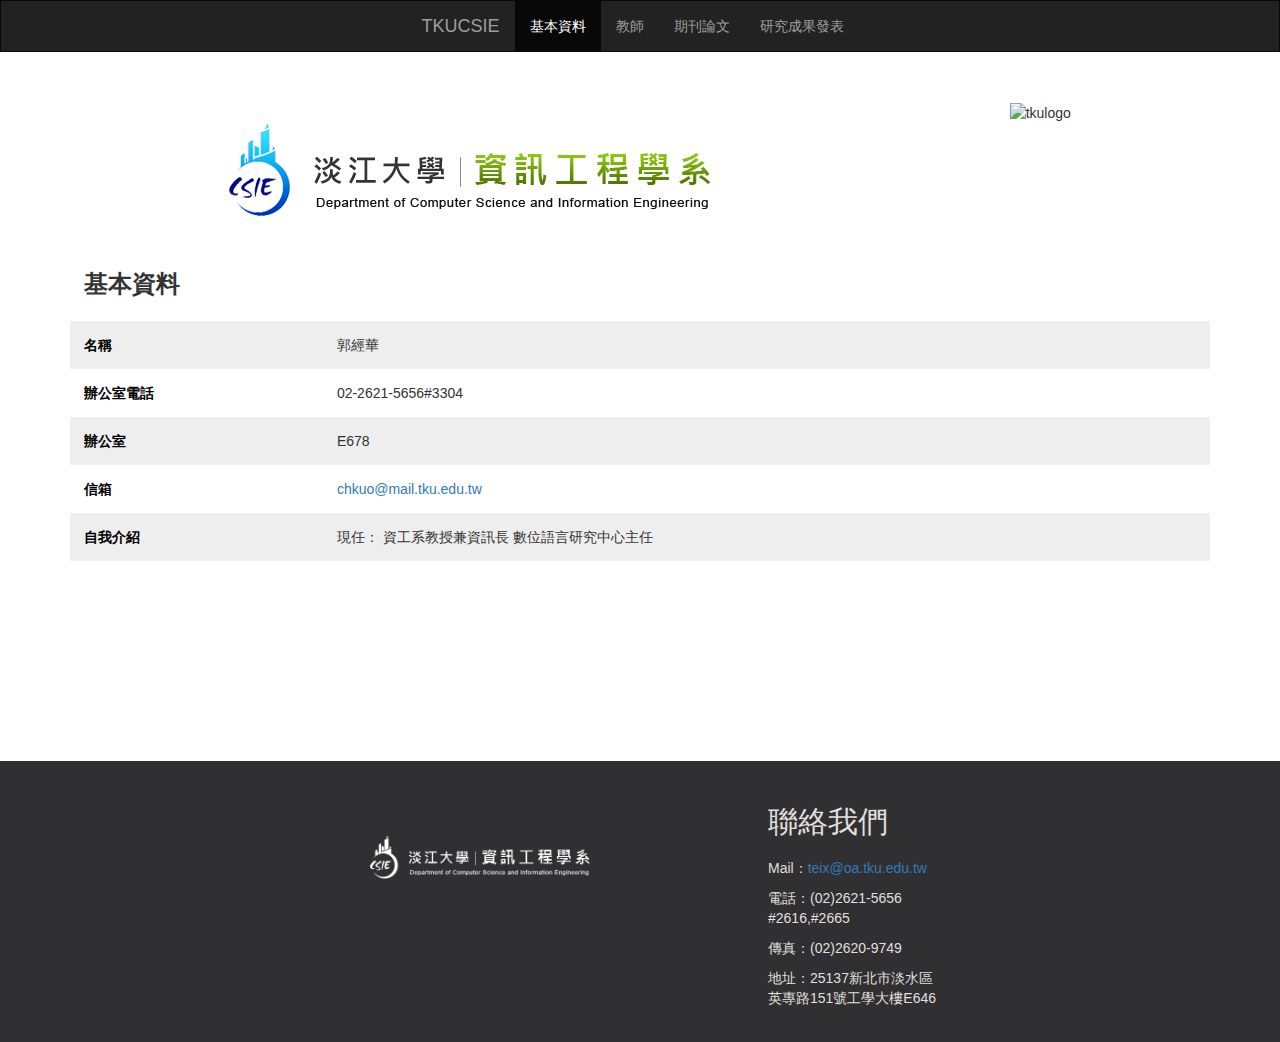
==== commit 893d0aa1: "remove bottom table" ====
--- a/index.html
+++ b/index.html
@@ -12,3038 +12,69 @@
         <script type="text/javascript" src="index.js"></script>
     </head>
     <body>
-        <div class="wrapper">
-            <div class="container">
-                <div style="height:30px;"></div>
-                <div style="display:flex;justify-content:space-around;">
-                    <div style="padding:20px; margin:auto 0;">
-                        <img src="logo-485x95-g.png" width="100%" alt="">
-                    </div>
-                    <div>
-                        <img src="0000000062.jpg" alt="tkulogo" width="100%">
-                    </div>
+        <nav class="navbar navbar-inverse" style="display:flex;justify-content:space-around;border-radius:0px;">
+            <div class="container-fluid">
+                <div class="navbar-header">
+                    <a class="navbar-brand" href="http://www.csie.tku.edu.tw/main.aspx" target="_blank">TKUCSIE</a>
                 </div>
-                <table id="table1" class="rwd-table">
-                    <tr>
-                        <td colspan="2"><h3><b>基本資料</b></h3></td>
-                    </tr>
-                    <tr>
-                        <th>名稱</th>
-                        <td>郭經華</td>
-                    </tr>
-                    <tr>
-                        <th>辦公室電話</th>
-                        <td>02-2621-5656#3304</td>
-                    </tr>
-                    <tr>
-                        <th>辦公室</th>
-                        <td>E678</td>
-                    </tr>
-                    <tr>
-                        <th>信箱</th>
-                        <td><a href="mailto:chkuo@mail.tku.edu.tw">chkuo@mail.tku.edu.tw</a></td>
-                    </tr>
-                    <tr>
-                        <th>自我介紹</th>
-                        <td>現任： 資工系教授兼資訊長 數位語言研究中心主任</td>
-                    </tr>
-                    <tr>
-                        <td colspan="2"><h3><b>教師</b></h3></td>
-                    </tr>
-                    <tr>
-                        <th>類別</th>
-                        <td>專任教師</td>
-                    </tr>
-                    <tr>
-                        <th>職稱</th>
-                        <td>教授兼資訊長</td>
-                    </tr>
-                    <tr>
-                        <th>Office Hour</th>
-                        <td><a href="https://docs.google.com/document/d/1N_3rIlAUrwLvio_CywjXmAPmGjkzTS2C/edit" target="_blank"><span class="ant-tag ant-tag-has-color" style="background-color: rgba(16, 142, 233, 0.9)">點我查看Office Hour</span></a></td>
-                    </tr>
-                    <tr>
-                        <th>研究專長</th>
-                        <td>多媒體網路應用系統、電腦輔助語言學習、可調適系統</td>
-                    </tr>
-                </table>
-                <hr>
-                <div id="span_row" class="rwd-table">
-                    <span class="ant-tag ant-tag-checkable span_button">期刊論文</span>
-                    <span class="ant-tag ant-tag-checkable span_button">研討會論文</span>
-                    <span class="ant-tag ant-tag-checkable span_button">專案計畫</span>
-
-                    <span class="ant-tag ant-tag-checkable span_button">專書</span>
-                    <span class="ant-tag ant-tag-checkable span_button">專利</span>
-                    <span class="ant-tag ant-tag-checkable span_button">活動服務</span>
-
-                    <span class="ant-tag ant-tag-checkable span_button">研究</span>
-                    <span class="ant-tag ant-tag-checkable span_button">榮譽</span>
-                    <span class="ant-tag ant-tag-checkable span_button">經歷</span>
+                <ul class="nav navbar-nav">
+                    <li class="active"><a href="index.html">基本資料</a></li>
+                    <li><a href="teacher.html">教師</a></li>
+                    <li><a href="paper.html">期刊論文</a></li>
+                    <li><a href="research.html">研究成果發表</a></li>
+                </ul>
+            </div>
+        </nav>
+        <div class="container">
+            <div style="height:30px;"></div>
+            <div style="display:flex;justify-content:space-around;">
+                <div style="padding:20px; margin:auto 0;">
+                    <img src="logo-485x95-g.png" width="100%" alt="">
                 </div>
-                <table class="rwd-table span_table" hidden>
-                    <thead>
-                        <tr>
-                            <th nowrap="nowrap">年度</th>
-                            <th>論文名稱</td>
-                        </tr>
-                    </thead>
-                    <tbody>
-                        <tr>
-                            <td>1997</td>
-                            <td><a href="Journal.aspx?id=QtntyBGmS1k%3d&amp;Sn=6016">莊淇銘; Chung, Chi-ming; 施國琛; Shih, Timothy K.; 郭經華;
-                                    Kuo, Chin-hwa; Lin, Wei-chuan, Supporting the reuse of multimedia presentations, , Information
-                                    sciences 101(1-2), pp.131-151, , pp</a></td>
-                        </tr>
-                        <tr>
-                            <td>2001</td>
-                            <td><a href="Journal.aspx?id=QtntyBGmS1k%3d&amp;Sn=6017">衛友賢; Wible, David; 郭經華; Kuo, Chin-hwa; Chien,
-                                    Feng-yi; Liu, Anne; Tsao, Nai-lung, A Web-based EFL writing environment: integrating information for
-                                    learners, teachers, and researchers, , Computers &amp; education 37(3-4), pp.297-315, , pp</a></td>
-                        </tr>
-                        <tr>
-                            <td>1999</td>
-                            <td><a href="Journal.aspx?id=QtntyBGmS1k%3d&amp;Sn=6018">郭經華; Kuo, Chin-hwa; Wang, Tay-shen; Wu, Ping-huang,
-                                    Design of networked visual monitoring systems, , 淡江理工學刊=Tamkang journal of science and enginnering
-                                    2(3), pp.149-161, , pp</a></td>
-                        </tr>
-                        <tr>
-                            <td>2004</td>
-                            <td><a href="Journal.aspx?id=QtntyBGmS1k%3d&amp;Sn=6019">郭經華; Kuo, Ching-hwa; Wu, Ping-huang; Wang,
-                                    Tay-shen, On the construction of a color model for real-time visual moving objects segmentation, ,
-                                    淡江理工學刊=Tamkang journal of science and engineering 8(2), pp.87-98, , pp</a></td>
-                        </tr>
-                        <tr>
-                            <td>1997</td>
-                            <td><a href="Journal.aspx?id=QtntyBGmS1k%3d&amp;Sn=6021">Kuo, Chin-hwa; 葛煥昭; Keh, Huan-chao; Chio, Chia-lin,
-                                    Data conflict resolving in distributed co-editing, , International journal of cooperative
-                                    information systems 7(1), pp., , pp</a></td>
-                        </tr>
-                        <tr>
-                            <td>2005</td>
-                            <td><a href="Journal.aspx?id=QtntyBGmS1k%3d&amp;Sn=6022">郭經華; Kuo, Chin-hwa; Chou, Tzu-chuan; Chen,
-                                    Meng-chang, On the Approach of Automatic Adjustments for Gaussian-Mixture Clustering, ,
-                                    淡江理工學刊=Tamkang journal of science and engineering 9(2)，頁155-166, , pp</a></td>
-                        </tr>
-                        <tr>
-                            <td>2007</td>
-                            <td><a href="Journal.aspx?id=QtntyBGmS1k%3d&amp;Sn=6023">吳炳煌; Wu, Ping-huang; 郭經華; Kuo, Chin-hwa, The Design
-                                    and Implementation of a Remote Automatic Control Laboratory: Using PID Control as an Example, ,
-                                    淡江理工學刊=Tamkang journal of science and engineering 11(2)，頁219-228, , pp</a></td>
-                        </tr>
-                        <tr>
-                            <td>2008</td>
-                            <td><a href="Journal.aspx?id=QtntyBGmS1k%3d&amp;Sn=6025">Tsao, Nai-lung; 郭經華; Kuo, Chin-hwa; Wible, David;
-                                    Hung, Tsung-fu, Designing a Syntax-Based Retrieval System for Supporting Language Learning, ,
-                                    Educational Technology and Society 12(1), pp.73-81, , pp</a></td>
-                        </tr>
-                        <tr>
-                            <td>2010</td>
-                            <td><a href="Journal.aspx?id=QtntyBGmS1k%3d&amp;Sn=299299">Chang, Chih-yung; Lin, Chih-yu; Yu, Gwo-jong;
-                                    kuo, chin-hwa, An Energy-Efficient Hole-Healing Mechanism for Wireless Sensor Networks with
-                                    Obstacles, , Wireless Communications and Mobile Computing 13(4), pp.377–392, , pp</a></td>
-                        </tr>
-                        <tr>
-                            <td>2001</td>
-                            <td><a href="Journal.aspx?id=QtntyBGmS1k%3d&amp;Sn=299300">郭經華; Kuo, Chin-hwa; Chien, Feng-yi; Liu, Anne;
-                                    Tsao, Nai-lung; 衛友賢; Wible, David, A Web-based EFL writing environment: integrating information for
-                                    learners, teachers, and researchers, , Computers &amp; education 37(4), pp.297-315, , pp</a></td>
-                        </tr>
-                        <tr>
-                            <td>2009</td>
-                            <td><a href="Journal.aspx?id=QtntyBGmS1k%3d&amp;Sn=299302">Liu, I.-Fan; Chen, Meng-Chang; Sun, Yeali-S.;
-                                    Wible, David; Kuo, Chin-Hwa, Extending the TAM Model to Explore the Factors that Affect the
-                                    Intention to Use an Online Learning Community, , Computers &amp; Education 54(2), pp.600-610, ,
-                                    pp</a></td>
-                        </tr>
-                        <tr>
-                            <td>1995</td>
-                            <td><a href="Journal.aspx?id=QtntyBGmS1k%3d&amp;Sn=299303">Chung, Chi-Ming; Shih, Timothy K.; Kuo, Chin-Hwa;
-                                    Wang, Ying-Hong, On the construction of intelligent multimedia presentations, , Information sciences
-                                    89(1-2), pp.131-155, , pp</a></td>
-                        </tr>
-                        <tr>
-                            <td>2001</td>
-                            <td><a href="Journal.aspx?id=QtntyBGmS1k%3d&amp;Sn=299948">郭經華; Kuo, Chin-hwa; 衛友賢; Wible, David Scott;
-                                    Chen, Meng-chang; Sung, Li-chun; Tsao, Nai-lung; Chio, Chia-lin, the design of an intelligent
-                                    web-based interactive language learning system, , Journal of educational computing research 27(3),
-                                    pp.229-248, , pp</a></td>
-                        </tr>
-                        <tr>
-                            <td>2000</td>
-                            <td><a href="Journal.aspx?id=QtntyBGmS1k%3d&amp;Sn=299957">Kuo, Chin-hwa; Wible, David-scott; Chio,
-                                    Chia-lin, A synchronous EFL writing environment for the internet, , Journal of universal computer
-                                    science 7(3), pp.240-253, , pp</a></td>
-                        </tr>
-                        <tr>
-                            <td>2000</td>
-                            <td><a href="Journal.aspx?id=QtntyBGmS1k%3d&amp;Sn=300108">Wible, David-scott; Kuo, Chin-hwa; Tsao,
-                                    Nai-lung; Liu, Anne, An Online Writing Platform for Language Teachers, , Journal of universal
-                                    computer science 7(3), pp.278-289, , pp</a></td>
-                        </tr>
-                        <tr>
-                            <td>2000</td>
-                            <td><a href="Journal.aspx?id=QtntyBGmS1k%3d&amp;Sn=300124">Kuo, Chin-hwa; 衛友賢; Wible, David-scott; Tsao,
-                                    Nai-lung, On the System Design of Web-Based English Writing Environment and Learner Corpus, , IEICE
-                                    Transactions on Information and Systems E84-D(8), pp.1057-1066, , pp</a></td>
-                        </tr>
-                        <tr>
-                            <td>2002</td>
-                            <td><a href="Journal.aspx?id=QtntyBGmS1k%3d&amp;Sn=300223">衛友賢; Wible, David-scott; Kuo, Chin-hwa; Tsao,
-                                    Nai-lung; Liu, Anne; Lin, Hsiu-ling, Bootstrapping in a language learning environment, , Journal of
-                                    computer assisted learning 19(1), pp.90-102, , pp</a></td>
-                        </tr>
-                        <tr>
-                            <td>2002</td>
-                            <td><a href="Journal.aspx?id=QtntyBGmS1k%3d&amp;Sn=340235">郭經華; Kuo, Chin-hwa; Chen, Meng-chang; Sung,
-                                    Li-chun; Chio,Chia-lin; 衛友賢; Wible, David-scott, The design of a synchronous virtual writing clinic,
-                                    , Journal of information science and engineering 19(2), pp.249-265, , pp</a></td>
-                        </tr>
-                        <tr>
-                            <td>2011</td>
-                            <td><a href="Journal.aspx?id=QtntyBGmS1k%3d&amp;Sn=341505">Tsai, Chen-Hui; Kuo, Chin-Hwa; Horng, Wen-Bing;
-                                    Chen, Chun-Wen, Effects On Learning Logographic Character Formation In Computer-Assisted Handwriting
-                                    Instruction, , Language Learning &amp; Technology 16(1), pp.110-130, , pp</a></td>
-                        </tr>
-                        <tr>
-                            <td>2011</td>
-                            <td><a href="Journal.aspx?id=QtntyBGmS1k%3d&amp;Sn=386521">Chang, Chih-Yung; Lin, Chih-Yu; Kuo, Chin-Hwa,
-                                    EBDC: An Energy-Balanced Data Collection Mechanism Using a Mobile Data Collector in WSNs, , Sensors
-                                    12(5), pp.5850-5871, , pp</a></td>
-                        </tr>
-                        <tr>
-                            <td>1991</td>
-                            <td><a href="Journal.aspx?id=QtntyBGmS1k%3d&amp;Sn=387015">Kuo, Chin-Hwa; Michel, Anthony N.; Gray, William
-                                    G., Design of optimal pump-and-treat strategies for contaminated groundwater remediation using the
-                                    simulated annealing algorithm, , Advances in Water Resources 15(2), pp.95-105, , pp</a></td>
-                        </tr>
-                        <tr>
-                            <td>2013</td>
-                            <td><a href="Journal.aspx?id=QtntyBGmS1k%3d&amp;Sn=437470">Kuo, Chin-Hwa; Chi, Chen-Chung, Adaptive Music
-                                    Video Recommendation System Framework for Foreign English Language Learning, , 淡江理工學刊=Journal of
-                                    Applied Science and Engineering 16(4), pp.405-414, , pp</a></td>
-                        </tr>
-                        <tr>
-                            <td>2014</td>
-                            <td><a href="Journal.aspx?id=QtntyBGmS1k%3d&amp;Sn=6852011">Chin-Hwa Kuo; Chen-Chung Chi, Designing a
-                                    Reading Material Recommendation System for EFL Learners, , 淡江理工學刊=Journal of Applied Science and
-                                    Engineering 17(4), pp. 371-382, , pp</a></td>
-                        </tr>
-                        <tr>
-                            <td>2009</td>
-                            <td><a href="Journal.aspx?id=QtntyBGmS1k%3d&amp;Sn=6854671">Wu, Ping-Huang; Kuo, Chin-Hwa, A Counting
-                                    Algorithm and Application of Image-Based Printed Circuit Boards, , 淡江理工學刊=Tamkang Journal of Science
-                                    and Engineering 12(4)，頁471-479, , pp</a></td>
-                        </tr>
-                        <tr>
-                            <td>2002</td>
-                            <td><a href="Journal.aspx?id=QtntyBGmS1k%3d&amp;Sn=6855371">Kuo, Chin-hwa; Chou, Tzu-chuan; Wang, Tay-shen,
-                                    An efficient spatial prediction-based image compression scheme, , IEEE Transactions on Circuits and
-                                    Systems For Video Technology 12(10), pp.850-856, , pp</a></td>
-                        </tr>
-                        <tr>
-                            <td>2015</td>
-                            <td><a href="Journal.aspx?id=QtntyBGmS1k%3d&amp;Sn=6888545">Chih-Yung Chang; Chin-Hwa Kuo; Jian-Cheng Chen;
-                                    Tzu-Chia Wang, Design and Implementation of an IoT Access Point for Smart Home, , applied sciences
-                                    5, pp.1882-1903, , pp</a></td>
-                        </tr>
-                        <tr>
-                            <td>2016</td>
-                            <td><a href="Journal.aspx?id=QtntyBGmS1k%3d&amp;Sn=6906487">Zhi-yong Bai; Chin-Hwa Kuo; Tzu-Chia Wang,
-                                    Design and implementation of an IoT multi-interface gateway for establishing a digital art
-                                    interactive system, , International Journal of Ad Hoc and Ubiquitous Computing 21(3), pp.157-170, ,
-                                    pp</a></td>
-                        </tr>
-                        <tr>
-                            <td>2016</td>
-                            <td><a href="Journal.aspx?id=QtntyBGmS1k%3d&amp;Sn=6946143">Chao-Tsun Chang; Chih-Yung Chang; Chin-Hwa Kuo;
-                                    Chih-Yao Hsiao, A location-aware power saving mechanism based on quorum systems for multi-hop mobile
-                                    ad hoc networks, , Ad Hoc Networks 53,pp 94-109, , pp</a></td>
-                        </tr>
-                    </tbody>
-                </table>
-                <table class="rwd-table span_table" hidden>
-                    <thead>
-                        <tr>
-                            <th nowrap="nowrap">年度</th>
-                            <th>論文名稱</td>
-                        </tr>
-                    </thead>
-                    <tbody>
-                        <tr>
-                            <td>1998</td>
-                            <td><a href="Seminar.aspx?id=QtntyBGmS1k%3d&amp;Sn=28410">郭經華; 葛煥昭; 宋立群, 結合磁碟分區特性之變動速率資料擺放與擷取技術, , The
-                                    fourth international symposium on real-time and media systems, Taipei, ROC, pp.93-100, ,
-                                    1998-09-11-</a></td>
-                        </tr>
-                        <tr>
-                            <td>1997</td>
-                            <td><a href="Seminar.aspx?id=QtntyBGmS1k%3d&amp;Sn=28412">郭經華; Kuo, Chin-hwa; Yu, Chen-hsiang; Chio,
-                                    Chia-lin; Hsia, Wen-yang, In supporting of distributed co-editing environment, , International
-                                    computer symposium, , 1998-01-01-</a></td>
-                        </tr>
-                        <tr>
-                            <td>1997</td>
-                            <td><a href="Seminar.aspx?id=QtntyBGmS1k%3d&amp;Sn=28413">郭經華; Kuo, Chin-hwa; Shih, Timothy K.; Wang,
-                                    Hsi-tsung; Juan, Chun-kai, A system architecture in supporting collaborative computing, ,
-                                    International symposium on multimedia information processing, Taipei, Taiwan, pp.549-554, ,
-                                    1997-12-11-</a></td>
-                        </tr>
-                        <tr>
-                            <td>2000</td>
-                            <td><a href="Seminar.aspx?id=QtntyBGmS1k%3d&amp;Sn=28414">郭經華, The design of ynchronous English writing
-                                    environment for the Internet, , Outstanding Paper Award International Conference on Computer and
-                                    Eduction (ICCE), Taipei, , 2000-11-01-</a></td>
-                        </tr>
-                        <tr>
-                            <td>1996</td>
-                            <td><a href="Seminar.aspx?id=QtntyBGmS1k%3d&amp;Sn=28415">郭經華; Kuo, Chin-Hwa; Shih, Timothy K.; Kuo,
-                                    Tsu-Feng; Yang, Yung-Ji, A voice-pointer synchoronization strategy for collaborative computing, ,
-                                    Pcoceedings of the third joing conference on information science-CS&amp;I'97, NC, U.S.A., pp.93-96,
-                                    , 1997-03-01-</a></td>
-                        </tr>
-                        <tr>
-                            <td>1998</td>
-                            <td><a href="Seminar.aspx?id=QtntyBGmS1k%3d&amp;Sn=28416">郭經華; Kuo, Chin-hwa; Chiu, Jui-hwa; Wu, Jong-jyh;
-                                    Chen, Dxo-shin, Efficient networked resourece management for multimedia-on-demand services, , SPIE,
-                                    international symposium on lasers, optoelecronics, and microphotonics, , 1998-09-18-</a></td>
-                        </tr>
-                        <tr>
-                            <td>1999</td>
-                            <td><a href="Seminar.aspx?id=QtntyBGmS1k%3d&amp;Sn=28418">郭經華, Issues in the design of multimedia user
-                                    interfaces for distance learning, , SPIE 2000, Boston, , 2000-11-01-</a></td>
-                        </tr>
-                        <tr>
-                            <td>1999</td>
-                            <td><a href="Seminar.aspx?id=QtntyBGmS1k%3d&amp;Sn=28419">郭經華, Adjusting corpus searches for learners' level
-                                    : filtering results for frequency, , TALC 2000, Austria, , 2000-07-01-</a></td>
-                        </tr>
-                        <tr>
-                            <td>2001</td>
-                            <td><a href="Seminar.aspx?id=QtntyBGmS1k%3d&amp;Sn=28420">Liao, Shu-ling; 郭經華; Kuo, Ching-hwa; Chou,
-                                    Tzu-chuan; Chiu, Chen-chiou, The design of authoring tools for instruction and content management on
-                                    the web-based learning, , WebNet 2001, Florida ,USA, pp.724-729, , 2001-10-01-</a></td>
-                        </tr>
-                        <tr>
-                            <td>2004</td>
-                            <td><a href="Seminar.aspx?id=QtntyBGmS1k%3d&amp;Sn=28421">郭經華; Kuo, Ching-hwa, Progressive analysis scheme
-                                    for web document classification, , Web Intelligence, 2005. Proceedings. The 2005 IEEE/WIC/ACM
-                                    International Conference on, pp.606-609, , 2005-06-01-</a></td>
-                        </tr>
-                        <tr>
-                            <td>2005</td>
-                            <td><a href="Seminar.aspx?id=QtntyBGmS1k%3d&amp;Sn=28422">郭經華; Kuo, Ching-hwa, On the application of ICT in
-                                    learning English as a second language : IWiLL, , WIT 2006, , 2006-06-12-</a></td>
-                        </tr>
-                        <tr>
-                            <td>2005</td>
-                            <td><a href="Seminar.aspx?id=QtntyBGmS1k%3d&amp;Sn=28423">郭經華; Kuo, Ching-hwa, Design and implementation of
-                                    the control lab using PDA, , WMTE 2005, pp.70-72, , 2005-11-01-</a></td>
-                        </tr>
-                        <tr>
-                            <td>2004</td>
-                            <td><a href="Seminar.aspx?id=QtntyBGmS1k%3d&amp;Sn=28424">郭經華; Kuo, Ching-hwa, 建置語意式圖像檢索系統及教學之應用, ,
-                                    第四屆兩岸航天航空學術研討會, , 2004-08-28-</a></td>
-                        </tr>
-                        <tr>
-                            <td>1998</td>
-                            <td><a href="Seminar.aspx?id=QtntyBGmS1k%3d&amp;Sn=28425">郭經華; 葛煥昭; 周子全; 王泰山, 使用快速二維離散小波轉換於影像壓縮, , The
-                                    fourth international symposium on real-time and media systems, Taipei, ROC, pp.137-144, ,
-                                    1998-09-11-</a></td>
-                        </tr>
-                        <tr>
-                            <td>1997</td>
-                            <td><a href="Seminar.aspx?id=QtntyBGmS1k%3d&amp;Sn=28426">郭經華; Kuo, Chin-hwa; Chung, Chi-ming; Sung,
-                                    Li-chun; Chou, Tzu-chuan; Wang, Tay-shen, Design and implementation of a lecture on demand system, ,
-                                    Proceeding of national computer symposium, , 1997-12-01-</a></td>
-                        </tr>
-                        <tr>
-                            <td>1995</td>
-                            <td><a href="Seminar.aspx?id=QtntyBGmS1k%3d&amp;Sn=28427">Shih, Timothy K.; Kuo, Chin-hwa; Lin, Hwei-jen,
-                                    Visual Multimedia Presentation Designs, , Proceeding of the 1996 Pacific workshop on distributed
-                                    multimedia systems, pp.306-315, , 1996-06-25-</a></td>
-                        </tr>
-                        <tr>
-                            <td>2001</td>
-                            <td><a href="Seminar.aspx?id=QtntyBGmS1k%3d&amp;Sn=28430">郭經華; Kuo, Ching-hwa, An adaptive scheme for real
-                                    time video streaming, , ISCAS 2002, Arizona, USA, , 2002-05-01-</a></td>
-                        </tr>
-                        <tr>
-                            <td>2005</td>
-                            <td><a href="Seminar.aspx?id=QtntyBGmS1k%3d&amp;Sn=28431">Wible, David Scott; Kuo, Chin-hwa; Chen,
-                                    Meng-chang; Tsao, Nai-lung; Hung, Tsung-fu, A ubiquitous agent for unrestricted vocabulary learning
-                                    in noisy digital environments, , 8th International Conference, ITS 2006, Jhongli, Taiwan, June
-                                    26-30, 2006. Proceedings, pp.503-512, , 2006-06-22-</a></td>
-                        </tr>
-                        <tr>
-                            <td>1999</td>
-                            <td><a href="Seminar.aspx?id=QtntyBGmS1k%3d&amp;Sn=28432">郭經華; Kuo, Chin-hwa; Wang, Tay-shen, A real-time
-                                    image segmentation scheme for networked visual surveillance systems, , National computer
-                                    symposium(NCS), 3, pp.119-126, , 1999-12-01-</a></td>
-                        </tr>
-                        <tr>
-                            <td>2003</td>
-                            <td><a href="Seminar.aspx?id=QtntyBGmS1k%3d&amp;Sn=28433">郭經華; Kuo, Ching-hwa,; Tsao, Nai-lung; Wible,
-                                    David, Feature expansion for word sense disambiguation, , Natural Language Processing and Knowledge
-                                    Engineering, Beijing, pp.126-131, , 2003-10-01-</a></td>
-                        </tr>
-                        <tr>
-                            <td>2004</td>
-                            <td><a href="Seminar.aspx?id=QtntyBGmS1k%3d&amp;Sn=28434">郭經華; Kuo, Ching-hwa, 自動控制實驗網路教學模式之設計, , GCCCE2005,
-                                    Hawaii ,USA, , 2005-06-01-</a></td>
-                        </tr>
-                        <tr>
-                            <td>2004</td>
-                            <td><a href="Seminar.aspx?id=QtntyBGmS1k%3d&amp;Sn=28435">郭經華; Kuo, Ching-hwa,
-                                    應用混合式學習模式於跨校同步遠距教學講座課程之學習活動設計, , , , 2005-06-01-</a></td>
-                        </tr>
-                        <tr>
-                            <td>2004</td>
-                            <td><a href="Seminar.aspx?id=QtntyBGmS1k%3d&amp;Sn=28436">郭經華; Kuo, Ching-hwa, Building semantic indexing
-                                    for image retrieval systems, , , , 2004-12-01-</a></td>
-                        </tr>
-                        <tr>
-                            <td>2000</td>
-                            <td><a href="Seminar.aspx?id=QtntyBGmS1k%3d&amp;Sn=28437">郭經華; Kuo, Ching-hwa, Design of web-based English
-                                    writing environment and non-native speaker corpus, , 16th IFIP WCC2000-ICEUT, Beijing, ,
-                                    2000-08-01-</a></td>
-                        </tr>
-                        <tr>
-                            <td>2004</td>
-                            <td><a href="Seminar.aspx?id=QtntyBGmS1k%3d&amp;Sn=28438">郭經華; Kuo, Ching-hwa, A video retrieval system for
-                                    computer assisted language learning, , Artificial Intelligence in Education, pp.378-385, ,
-                                    2005-07-18-</a></td>
-                        </tr>
-                        <tr>
-                            <td>2004</td>
-                            <td><a href="Seminar.aspx?id=QtntyBGmS1k%3d&amp;Sn=28439">郭經華; Kuo, Ching-hwa, Towards an ontology of
-                                    digital learning events for CALL, , Eurocall 2004, , 2004-09-05-</a></td>
-                        </tr>
-                        <tr>
-                            <td>2003</td>
-                            <td><a href="Seminar.aspx?id=QtntyBGmS1k%3d&amp;Sn=28440">郭經華; Kuo, Ching-hwa, 書法藝術數位學習教材之設計與開發, , GCCCE
-                                    2004, , 2004-06-01-</a></td>
-                        </tr>
-                        <tr>
-                            <td>2003</td>
-                            <td><a href="Seminar.aspx?id=QtntyBGmS1k%3d&amp;Sn=28441">郭經華; Kuo, Ching-hwa, 遠端控制實習教學系統之研究設計, , GCCCE
-                                    2004, , 2004-06-01-</a></td>
-                        </tr>
-                        <tr>
-                            <td>2004</td>
-                            <td><a href="Seminar.aspx?id=QtntyBGmS1k%3d&amp;Sn=28442">郭經華; Kuo, Ching-hwa, 建置教學用之語意式圖像檢索系統, , GCCCE
-                                    2005, , 2005-06-01-</a></td>
-                        </tr>
-                        <tr>
-                            <td>2005</td>
-                            <td><a href="Seminar.aspx?id=QtntyBGmS1k%3d&amp;Sn=28443">郭經華; Kuo, Ching-hwa, 採用自助式建構法建立分類的圖像資料檢索系統輔助情境式教學,
-                                    , GCCCE 2006, , 2006-06-02-</a></td>
-                        </tr>
-                        <tr>
-                            <td>2005</td>
-                            <td><a href="Seminar.aspx?id=QtntyBGmS1k%3d&amp;Sn=28444">郭經華; Kuo, Ching-hwa, 智慧型互動式英語學習環境於高中職英語教學上的應用, ,
-                                    GCCCE 2006, , 2006-06-02-</a></td>
-                        </tr>
-                        <tr>
-                            <td>2005</td>
-                            <td><a href="Seminar.aspx?id=QtntyBGmS1k%3d&amp;Sn=28445">郭經華; Kuo, Ching-hwa, 華文線上教材設計-以文化賞析之成語為例, , GCCCE
-                                    2006, , 2006-06-02-</a></td>
-                        </tr>
-                        <tr>
-                            <td>2005</td>
-                            <td><a href="Seminar.aspx?id=QtntyBGmS1k%3d&amp;Sn=28446">郭經華; Kuo, Ching-hwa,
-                                    應用混合式遠距教學模式於離島及偏遠地區教師在職進修之研究—以「資訊與生活」課程為例, , GCCCE 2006, , 2006-06-02-</a></td>
-                        </tr>
-                        <tr>
-                            <td>2003</td>
-                            <td><a href="Seminar.aspx?id=QtntyBGmS1k%3d&amp;Sn=28447">郭經華; Kuo, Ching-hwa; Wu, Ping-huang, A web-based
-                                    virtual laboratory for PLC, , ICCE 2003, Hong Kang, pp.297-302, , 2003-12-01-</a></td>
-                        </tr>
-                        <tr>
-                            <td>1996</td>
-                            <td><a href="Seminar.aspx?id=QtntyBGmS1k%3d&amp;Sn=28450">施國琛; Shih, Timothy K.;　郭經華; Kuo, Chin-hwa;　王英宏;
-                                    Wang, Ying-hong; Jeng, Yu-shen; Lin, Yule-chyun, Structured multimdeia presentation designs, ,
-                                    Proceedings of the ISCA 12th international conference on computers and their applications, Tempe,
-                                    Arizona, pp.152-155, , 1997-03-13-</a></td>
-                        </tr>
-                        <tr>
-                            <td>2001</td>
-                            <td><a href="Seminar.aspx?id=QtntyBGmS1k%3d&amp;Sn=28483">衛友賢; Wible, David Scott; Kuo, Chin-hwa; Wang,
-                                    Chih-chiang; Chien, Feng-yi, The design of a lexical difficulty filter for language learning on the
-                                    Internet, , ICALT-2001, Madison Wisconsin, USA, pp.53-54, , 2001-08-06-</a></td>
-                        </tr>
-                        <tr>
-                            <td>2000</td>
-                            <td><a href="Seminar.aspx?id=QtntyBGmS1k%3d&amp;Sn=28485">Kuo, Chin-hwa, A continuous media placement scheme
-                                    in multi-zone disks, , Proceedings of International Computer Symposium (ICS), Workshop on Computer
-                                    Networks, Internet, and Multimedia, pp.17-24, , 2000-12-01-</a></td>
-                        </tr>
-                        <tr>
-                            <td>1997</td>
-                            <td><a href="Seminar.aspx?id=QtntyBGmS1k%3d&amp;Sn=28486">Kuo, Chin-hwa; Chung, Chi-ming; 施國琛; Shih, Timothy
-                                    K.; Chou, Tzu-chuan, An MPC application annotation scheme, , Proceedings of the 9th international
-                                    conference on systems research, informatics and cybernetics, Baden-Baden, Germany, pp.31-35, ,
-                                    1997-08-18-</a></td>
-                        </tr>
-                        <tr>
-                            <td>1994</td>
-                            <td><a href="Seminar.aspx?id=QtntyBGmS1k%3d&amp;Sn=28488">施國琛; Shih, Timothy K.; Kuo, Chin-hwa; An,
-                                    Kuan-shen, Multimedia presentation designs with database support, , Proceedings of the 1995 national
-                                    computer symposium, v.1, Taiwan, pp.213-220, , 1995-01-01-</a></td>
-                        </tr>
-                        <tr>
-                            <td>1997</td>
-                            <td><a href="Seminar.aspx?id=QtntyBGmS1k%3d&amp;Sn=28489">施國琛; Shih, Timothy K.; Kuo, Chin-hwa; Wang,
-                                    Ying-hong; Lin, Hwei-jen; Lin, Yule-chyun, An interactive multimedia petri net machine supports
-                                    structured multimedia presentations, , Proceedings of the 9th international conference on system
-                                    research, informatics and cybernetics, Baden-Baden, Germany, pp.6-10, , 1997-08-18-</a></td>
-                        </tr>
-                        <tr>
-                            <td>1996</td>
-                            <td><a href="Seminar.aspx?id=QtntyBGmS1k%3d&amp;Sn=28490">施國琛; Shih, Timothy K.; Kuo, Chin-hwa; Keh,
-                                    Huan-chao; Fang-tsou, Chao-tsong; An, Kuan-shen, An object-oriented database for intelligent
-                                    multimedia presentations, , Systems, man and cybernetics: Information intelligence and systems, man
-                                    and cybernetics v.4, Beijing, China, pp.2904-2909, , 1996-10-14-</a></td>
-                        </tr>
-                        <tr>
-                            <td>1996</td>
-                            <td><a href="Seminar.aspx?id=QtntyBGmS1k%3d&amp;Sn=28491">施國琛; Shih, Timothy K.; Liu, Hoo-cheng; Kuo,
-                                    Chin-hwa; Kuo, Tsu-feng, A distributed multimedia database supports collaborative learning, ,
-                                    Proceedings of the 11th annual midwest computer conference, Springfield, Illinois, U.S.A., ,
-                                    1997-01-01-</a></td>
-                        </tr>
-                        <tr>
-                            <td>1994</td>
-                            <td><a href="Seminar.aspx?id=QtntyBGmS1k%3d&amp;Sn=28492">施國琛; Shih, Timothy K.; Kuo, Chin-hwa; Yu,
-                                    Wen-Shan, Visualization of well engineered logic specification programs, , Proceedings of the 1995
-                                    national computer symposium, v.2, Taiwan, pp.949-956, , 1995-01-01-</a></td>
-                        </tr>
-                        <tr>
-                            <td>1997</td>
-                            <td><a href="Seminar.aspx?id=QtntyBGmS1k%3d&amp;Sn=28493">施國琛; Shih, Timothy K.; Kuo, Chin-hwa; Lin,
-                                    Yule-Chyun, Software metrics for program documentation, , Proceedings of the 9th international
-                                    conference on systems research, informatics and cybernetics, Baden-Baden, Germany, pp.41-45, ,
-                                    1997-08-18-</a></td>
-                        </tr>
-                        <tr>
-                            <td>2002</td>
-                            <td><a href="Seminar.aspx?id=QtntyBGmS1k%3d&amp;Sn=28494">郭經華; Kuo, Ching-hwa; Chou, Tzu-chuan; Tsao,
-                                    Nai-lung; Lan, Yung-hsiao, CanFind-a semantic image indexing and retrieval system, , Circuits and
-                                    Systems, 2003. ISCAS '03. Proceedings of the 2003 International Symposium on (Volume:2 ),
-                                    pp.644-647, , 2003-05-25-</a></td>
-                        </tr>
-                        <tr>
-                            <td>1997</td>
-                            <td><a href="Seminar.aspx?id=QtntyBGmS1k%3d&amp;Sn=28495">施國琛; Shih, Timothy K.; Wang, Ying-hong; Kuo,
-                                    Chin-hwa; Deng, Lawrence Y.; Jiang, D. R.; Pai, Wen C.; Wang, C. C., A spatial/temporal relation
-                                    computing technology for multimedia presentation designs, , System Sciences, 1998., Proceedings of
-                                    the Thirty-First Hawaii International Conference on (Volume:2 ), pp.27-36, , 1998-01-06-</a></td>
-                        </tr>
-                        <tr>
-                            <td>2002</td>
-                            <td><a href="Seminar.aspx?id=QtntyBGmS1k%3d&amp;Sn=28501">郭經華; Kuo, Ching-hwa; Chiang, Yen-ting; Tsao,
-                                    Nai-lung, The Designing of an Image Management System for Lecturing and Learning, , Advanced
-                                    Learning Technologies, 2002. Proceedings. The 2nd IEEE International Conference on, pp.53-59, ,
-                                    2002-09-09-</a></td>
-                        </tr>
-                        <tr>
-                            <td>2004</td>
-                            <td><a href="Seminar.aspx?id=QtntyBGmS1k%3d&amp;Sn=299624">Wible, David Scott; Kuo, Chin-hwa; Tsao,
-                                    Nai-lung, Contextualizing Language Learning in the Digital Wild: Tools and a Framework, , Advanced
-                                    Learning Technologies, 2004. Proceedings. IEEE International Conference on, pp.231-235, ,
-                                    2004-08-30-</a></td>
-                        </tr>
-                        <tr>
-                            <td>2000</td>
-                            <td><a href="Seminar.aspx?id=QtntyBGmS1k%3d&amp;Sn=299687">衛友賢; Wible, David Scott; Kuo, Chin-hwa; Chio,
-                                    Chia-lin, The design of a synchronous computer aided English writing environment for the internet, ,
-                                    International Conference on Computers and Education/International Conference on Computer-Assisted
-                                    Instruction (ICCE/ICCAI), , 2000-11-01-</a></td>
-                        </tr>
-                        <tr>
-                            <td>1999</td>
-                            <td><a href="Seminar.aspx?id=QtntyBGmS1k%3d&amp;Sn=299826">衛友賢; Wible, David Scott; Kuo, Chin-hwa; Keh,
-                                    Huan-chao; Chio, Chia-lin, Design of a cyber English conversation and writing clinic, , Proceedings
-                                    of National Computer Symposium (NCS) v.1, , 1999-12-01-</a></td>
-                        </tr>
-                        <tr>
-                            <td>2000</td>
-                            <td><a href="Seminar.aspx?id=QtntyBGmS1k%3d&amp;Sn=299928">衛友賢; Wible, David Scott; Kuo, Chin-hwa; Tsao,
-                                    Nai-lung; Liu, Anne; Sung, Li-chun; Chio, Chia-lin, Putting learners first : Creating an integrated
-                                    online learning environment for EFL writers, , ICEE2000, Taipei, , 2000-08-01-</a></td>
-                        </tr>
-                        <tr>
-                            <td>2004</td>
-                            <td><a href="Seminar.aspx?id=QtntyBGmS1k%3d&amp;Sn=299977">衛友賢; Wible, David Scott; Kuo, Chin-hwa; Tsao,
-                                    Nai-lung, Towards an Ontology of Digital Learning Events for CALL, , EuroCALL 2004, University of
-                                    Vienna, , 2004-09-01-</a></td>
-                        </tr>
-                        <tr>
-                            <td>2003</td>
-                            <td><a href="Seminar.aspx?id=QtntyBGmS1k%3d&amp;Sn=299992">衛友賢; Wible, David Scott; Kuo, Chin-hwa; Tsao,
-                                    Nai-lung, Improving the Extraction of Collocations with High Frequency Words, , International
-                                    Conference on Language Resources and Evaluation (LREC), Lisbon, , 2004-05-01-</a></td>
-                        </tr>
-                        <tr>
-                            <td>2005</td>
-                            <td><a href="Seminar.aspx?id=QtntyBGmS1k%3d&amp;Sn=300000">衛友賢; Wible, David Scott; 郭經華; Kuo, Chin-hwa;
-                                    Chen, Meng-Chang; Tsao, Nai-lung; Hung, Tsung-fu, A Computational Approach to the Discovery and
-                                    Representation of Lexical Chunks, , TALN 2006 Workshop on NLP and CALL, University of Leuven, ,
-                                    2006-04-01-</a></td>
-                        </tr>
-                        <tr>
-                            <td>2000</td>
-                            <td><a href="Seminar.aspx?id=QtntyBGmS1k%3d&amp;Sn=300010">衛友賢; Wible, David Scott; Kuo, Chin-hwa; Liu,
-                                    Anne; Tsao, Nai-lung, A web-based EFL writing environment : Integrating information for learners,
-                                    teachers, and researchers, , International Conference on Computers and Education/ International
-                                    Conference on Computer-Assisted, , 2000-11-01-</a></td>
-                        </tr>
-                        <tr>
-                            <td>2005</td>
-                            <td><a href="Seminar.aspx?id=QtntyBGmS1k%3d&amp;Sn=300017">黃谷臣; Huang, Ku-chen; Liu, Yeou-teh; Kuo,
-                                    Ching-hwa, 開放性運動技能預期能力評估系統, , Universiade 2005 Izmir FISU 2005, TURKEY, , 2005-08-01-</a></td>
-                        </tr>
-                        <tr>
-                            <td>2001</td>
-                            <td><a href="Seminar.aspx?id=QtntyBGmS1k%3d&amp;Sn=300024">Wible, David-scott; Kuo, Chin-hwa; Tsao,
-                                    Nai-lung; Chien, Feng-yi, Automating repeated exposure to target vocabulary for second language
-                                    learners, , Advanced Learning Technologies, 2001. Proceedings. IEEE International Conference on,
-                                    pp.127-128, , 2001-08-06-</a></td>
-                        </tr>
-                        <tr>
-                            <td>2001</td>
-                            <td><a href="Seminar.aspx?id=QtntyBGmS1k%3d&amp;Sn=300037">Kuo, C. H.; Shih, C. J., Number synthesis of
-                                    kinematic chains and topological isomorphism identification by genetic algorithm, ,
-                                    中華民國機械工程學會第十八屆全國學術研討會議，台灣, , 2001-12-01-</a></td>
-                        </tr>
-                        <tr>
-                            <td>2001</td>
-                            <td><a href="Seminar.aspx?id=QtntyBGmS1k%3d&amp;Sn=300129">Kuo, Chin-hwa; Wible, David Scott; Chen,
-                                    Meng-chang; Sung, Li-chun; Tsao, Nai-lung; Chio, Chia-lin, Design and implementation of an
-                                    intelligent web-based interactive language learning system, , Multimedia and Expo, 2001. ICME 2001.
-                                    IEEE International Conference on, pp.785-788, , 2001-08-22-</a></td>
-                        </tr>
-                        <tr>
-                            <td>2000</td>
-                            <td><a href="Seminar.aspx?id=QtntyBGmS1k%3d&amp;Sn=300168">衛友賢; Wible, David Scott; Kuo, Chin-hwa; Tsao,
-                                    Nai-lung, Design of a web-based English writing environment and learner corpus, , 16th IFIP
-                                    WCC2000-ICEUT, Beijing, , 2000-08-01-</a></td>
-                        </tr>
-                        <tr>
-                            <td>2002</td>
-                            <td><a href="Seminar.aspx?id=QtntyBGmS1k%3d&amp;Sn=300192">衛友賢; Wible, David-scott; Kuo, Chin-hwa; Chou,
-                                    Tzu-chuan, CanAM - A web-based multimedia authoring and management tool for CALL, , IEEE
-                                    International Conference on Advanced Learning Technologies, , 2002-09-01-</a></td>
-                        </tr>
-                        <tr>
-                            <td>2001</td>
-                            <td><a href="Seminar.aspx?id=QtntyBGmS1k%3d&amp;Sn=300214">衛友賢; Wible, David-scott; Kuo, Chin-hwa; Tsao,
-                                    Nai-lung; Liu, Anne; Lin, Irene, On designing affordances for knowledge bootstrapping into a
-                                    language learning platform, , International Conference on Computers and Education (ICCE), Seoul,
-                                    Korea, , 2001-11-01-</a></td>
-                        </tr>
-                        <tr>
-                            <td>2006</td>
-                            <td><a href="Seminar.aspx?id=QtntyBGmS1k%3d&amp;Sn=316884">郭經華, Building an Automatic Annotated Image System
-                                    by Using Bootstrapping, , Ed-Media 2007, Beijing, China, , 2007-06-01-</a></td>
-                        </tr>
-                        <tr>
-                            <td>2007</td>
-                            <td><a href="Seminar.aspx?id=QtntyBGmS1k%3d&amp;Sn=316885">Chi, Chen-Chung; Kuo, Chin-Hwa; Lu, Ming-Yuan;
-                                    Tsao, Nai-Lung, Concept-Based Pages Recommendation by Using Cluster Algorithm, , Advanced Learning
-                                    Technologies, 2008. ICALT '08. Eighth IEEE International Conference on, pp.298-300, ,
-                                    2008-07-01-</a></td>
-                        </tr>
-                        <tr>
-                            <td>1995</td>
-                            <td><a href="Seminar.aspx?id=QtntyBGmS1k%3d&amp;Sn=316886">Shih, Timothy K.; Kuo, Chin-hwa, Database support
-                                    for intelligent tutoring software, , Multi Media Engineering Education, 1996., IEEE International
-                                    Conference on, pp.297-302, , 1996-07-03-</a></td>
-                        </tr>
-                        <tr>
-                            <td>1999</td>
-                            <td><a href="Seminar.aspx?id=QtntyBGmS1k%3d&amp;Sn=316887">郭經華; Kuo, Chin-hwa; Chio, Chia-lin; Hsu,
-                                    Tsung-chieh; Chen, Wei-hao, Delivering voice on the internet, , National computer symposium(NCS), 2,
-                                    , 1999-12-01-</a></td>
-                        </tr>
-                        <tr>
-                            <td>2000</td>
-                            <td><a href="Seminar.aspx?id=QtntyBGmS1k%3d&amp;Sn=316888">Kuo, Chin-Hwa; Chio, Chia-Lin; Hsi, Wen-Ching;
-                                    Chen, Wei-Hao, Delivering voice over the Internet, , Communication Technology Proceedings, 2000. WCC
-                                    - ICCT 2000. International Conference on Vol.1. pp.628-632, , 2000-08-21-</a></td>
-                        </tr>
-                        <tr>
-                            <td>1997</td>
-                            <td><a href="Seminar.aspx?id=QtntyBGmS1k%3d&amp;Sn=316889">Kuo, Chin-hwa; Shih, Timothy K.; Chui,
-                                    Hong-sheng; Sung, Li-chun, Design and implementation of a multimedia document automation system, ,
-                                    Proceedings of the IEEE international conference on intelligent processing system v.2, pp.1697-1701,
-                                    , 1997-10-28-</a></td>
-                        </tr>
-                        <tr>
-                            <td>2007</td>
-                            <td><a href="Seminar.aspx?id=QtntyBGmS1k%3d&amp;Sn=316890">郭經華, Design and Implementation of Power
-                                    Monitoring System, , CATE 2007, Beijing, China, , 2007-10-01-</a></td>
-                        </tr>
-                        <tr>
-                            <td>2009</td>
-                            <td><a href="Seminar.aspx?id=QtntyBGmS1k%3d&amp;Sn=316891">郭經華, Design of a Chinese Character Learning
-                                    System Based on Orthographic Decomposition Strategy, , JSET 2009, Japan, , 2009-09-01-</a></td>
-                        </tr>
-                        <tr>
-                            <td>1997</td>
-                            <td><a href="Seminar.aspx?id=QtntyBGmS1k%3d&amp;Sn=316892">郭經華; Kuo, Chin-hwa; Shih, Timothy K.; Chui,
-                                    Hong-sheng; Juan, Chun-kai, Designing of a web-based multimedia document automation system, ,
-                                    International symposium on multimedia information processing, Taipei, Taiwan, , 1997-12-01-</a></td>
-                        </tr>
-                        <tr>
-                            <td>1999</td>
-                            <td><a href="Seminar.aspx?id=QtntyBGmS1k%3d&amp;Sn=316893">郭經華; Kuo, Chin-hwa; Wible, David; Keh, Huan-chao;
-                                    Chio, Chia-lin, Designing of cyber English conversation and writing clinic, , National computer
-                                    symposium(NCS), 1, , 1999-12-01-</a></td>
-                        </tr>
-                        <tr>
-                            <td>2008</td>
-                            <td><a href="Seminar.aspx?id=QtntyBGmS1k%3d&amp;Sn=316894">郭經華, ePen - An innovative tool for teaching and
-                                    learning Chinese calligraphy, , JSET 2008, , 2008-09-01-</a></td>
-                        </tr>
-                        <tr>
-                            <td>2009</td>
-                            <td><a href="Seminar.aspx?id=QtntyBGmS1k%3d&amp;Sn=316895">郭經華, Error-Driven Incidental Language Learning:
-                                    Learning Collocation from Movies, , ICCE2009, , 2009-11-01-</a></td>
-                        </tr>
-                        <tr>
-                            <td>1996</td>
-                            <td><a href="Seminar.aspx?id=QtntyBGmS1k%3d&amp;Sn=316896">施國琛; Shih, Timothy K.; Kuo, Chin-hwa; Lin,
-                                    Yule-chyun; Wang, Chun-chia, Hypercode : a new approach to program documentation, , Proceedings of
-                                    the third joing conference on information science-CS&amp;I'97, NC, U.S.A., , 1997-03-01-</a></td>
-                        </tr>
-                        <tr>
-                            <td>2008</td>
-                            <td><a href="Seminar.aspx?id=QtntyBGmS1k%3d&amp;Sn=316897">郭經華, Improving the Syntax-based Retrieval System
-                                    Using Collocation Indexing, , ICS 2008, , 2008-11-01-</a></td>
-                        </tr>
-                        <tr>
-                            <td>2000</td>
-                            <td><a href="Seminar.aspx?id=QtntyBGmS1k%3d&amp;Sn=316898">郭經華, Integrating information technology with
-                                    language pedagogy for a second language online writing system, , Outstanding Paper Award
-                                    International Conference on Computer and Eduction (ICCE), Taipei, , 2000-11-01-</a></td>
-                        </tr>
-                        <tr>
-                            <td>1991</td>
-                            <td><a href="Seminar.aspx?id=QtntyBGmS1k%3d&amp;Sn=316899">Kuo, C. H.; Michel, A. N.; Gray, W. G., Sensor
-                                    placement for state estimation in contaminated groundwater systems, , 22nd Modeling and Simulation
-                                    Conference, Pittsburgh, USA, , 1992-05-01-</a></td>
-                        </tr>
-                        <tr>
-                            <td>2006</td>
-                            <td><a href="Seminar.aspx?id=QtntyBGmS1k%3d&amp;Sn=316900">郭經華, The Design of Images Database by Using
-                                    Bootstrapping, , ICS 2006, , 2006-12-01-</a></td>
-                        </tr>
-                        <tr>
-                            <td>2006</td>
-                            <td><a href="Seminar.aspx?id=QtntyBGmS1k%3d&amp;Sn=316901">Chi, Chen-Chung; Kuo, Chin-Hwa; Peng, Chia-Chun,
-                                    The Designing of a Web Page Recommendation System for ESL, , Advanced Learning Technologies, 2007.
-                                    ICALT 2007. Seventh IEEE International Conference on, pp.730-734, , 2007-07-01-</a></td>
-                        </tr>
-                        <tr>
-                            <td>2009</td>
-                            <td><a href="Seminar.aspx?id=QtntyBGmS1k%3d&amp;Sn=316902">郭經華; 陳俊文, 以数字学习工具&lt;学文Easy
-                                    Go!&gt;融入华语文词汇学习之成效探讨, , TCLT6, Ohio, USA, , 2010-06-01-</a></td>
-                        </tr>
-                        <tr>
-                            <td>2009</td>
-                            <td><a href="Seminar.aspx?id=QtntyBGmS1k%3d&amp;Sn=316903">郭經華; 洪文斌; 陳俊文; 陳振祥, 華語文漢字輔助學習系統之研發, , TWELF2009,
-                                    , 2009-09-01-</a></td>
-                        </tr>
-                        <tr>
-                            <td>2009</td>
-                            <td><a href="Seminar.aspx?id=QtntyBGmS1k%3d&amp;Sn=316904">郭經華; 曾彥儒; 曾鼎雲; 林國揚, 運用電影對白設計錯誤驅動之個人化非刻意語言學習機制, ,
-                                    2010年第四屆海峽兩岸學術交流研討會, 秦皇島市，中國, , 2010-07-01-</a></td>
-                        </tr>
-                        <tr>
-                            <td>2007</td>
-                            <td><a href="Seminar.aspx?id=QtntyBGmS1k%3d&amp;Sn=316905">王尹伶; 郭經華; 洪文斌; 徐毓旋; 陳俊文, 數字時代的華語文漢字輔助學習系統的設計與應用,
-                                    , 第五屆國際漢語電腦教學研討會, 澳門, , 2008-06-01-</a></td>
-                        </tr>
-                        <tr>
-                            <td>2009</td>
-                            <td><a href="Seminar.aspx?id=QtntyBGmS1k%3d&amp;Sn=316906">郭經華; , Wen Bing Horng; Chun Wen Chen,
-                                    應用數位科技於美國華語文教學模式之探討─以學文Easy Go！和IWiLL Campus 為例, , GCCCE2010, Singapore, , 2010-06-01-</a></td>
-                        </tr>
-                        <tr>
-                            <td>2008</td>
-                            <td><a href="Seminar.aspx?id=QtntyBGmS1k%3d&amp;Sn=316907">郭經華, 應用學習系統與網路平台輔助以字帶詞之華語文常用詞彙教學, , ICICE2009, ,
-                                    2009-06-01-</a></td>
-                        </tr>
-                        <tr>
-                            <td>2007</td>
-                            <td><a href="Seminar.aspx?id=QtntyBGmS1k%3d&amp;Sn=316908">郭經華, A Class-Based Web Recommendation by User
-                                    Browsing Behavior, , Ed-Media 2008, , 2008-06-01-</a></td>
-                        </tr>
-                        <tr>
-                            <td>2008</td>
-                            <td><a href="Seminar.aspx?id=QtntyBGmS1k%3d&amp;Sn=316909">郭經華, A Personalized Movies System for English
-                                    Learning, , ICS 2008, , 2008-11-01-</a></td>
-                        </tr>
-                        <tr>
-                            <td>1997</td>
-                            <td><a href="Seminar.aspx?id=QtntyBGmS1k%3d&amp;Sn=316910">郭經華; Kuo, chin-hwa; Shih, timothy K.; Chou,
-                                    tzu-chuan, A synchronzaition scheme for multimedia annotation, , Proceedings of the IEEE
-                                    international conference on system, man, and cybernetics information, intelligence and systems
-                                    conference, Florida, U.S.A., , 1997-10-01-</a></td>
-                        </tr>
-                        <tr>
-                            <td>1997</td>
-                            <td><a href="Seminar.aspx?id=QtntyBGmS1k%3d&amp;Sn=316911">郭經華; Kuo, chin-hwa; Shih, timothy K.; Wang,
-                                    hsi-tsung; Juan, chun-kai; 施國琛, A system architecture of CSCW, , Proceedings of the IEEE
-                                    international conference on intelligent processing system, ICIPS, v.2, pp.1612-1615, ,
-                                    1997-10-01-</a></td>
-                        </tr>
-                        <tr>
-                            <td>1998</td>
-                            <td><a href="Seminar.aspx?id=QtntyBGmS1k%3d&amp;Sn=339901">郭經華; Kuo, Chin-hwa; Hsu, Tsung-chieh; Hsi,
-                                    Wen-ching, Adaptive scheme for packet audio over the internet, , SPIE: Proceedings of Electronic
-                                    Imaging and Multimedia Systems II, Beijing, China, 3561, pp.242-252, , 1998-09-18-</a></td>
-                        </tr>
-                        <tr>
-                            <td>2001</td>
-                            <td><a href="Seminar.aspx?id=QtntyBGmS1k%3d&amp;Sn=340233">衛友賢; Wible, David Scott; Kuo, Chin-hwa; Wang,
-                                    Chih-chiang; Chien, Feng-yi, The design of a lexical difficulty filter for language learning on the
-                                    internet, , IEEE International Conference on Advanced Learning Technologies (ICALT 2001), Madison,
-                                    USA, pp.53-54, , 2001-08-06-</a></td>
-                        </tr>
-                        <tr>
-                            <td>1995</td>
-                            <td><a href="Seminar.aspx?id=QtntyBGmS1k%3d&amp;Sn=356198">Shih, Timothy K.; Lin, Hwei-jen; Kuo, Chin-hwa;
-                                    Lin, Nancy P.; Lin, Yule-chyun; Wang, Chua-cha; Fu, Szu-jan, Managing temporal knowledge underlying
-                                    multimedia presentations, , Proceedings of the 1996 International Computer Symposium
-                                    Conference-International Conference on Networking and Multimedia, pp.32-39, , 1996-06-25-</a></td>
-                        </tr>
-                        <tr>
-                            <td>1998</td>
-                            <td><a href="Seminar.aspx?id=QtntyBGmS1k%3d&amp;Sn=381903">Kuo, Chin-Hwa; Hsu, Tsung-Chieh; Hsi, Wen-Ching,
-                                    Synchronization of audio over the packet switching network, , 一九九八年第十六屆國際電信研討會論文集第二冊=16th (1998)
-                                    International Telecommunication Symposium=Proceedings Volume (II)，頁195-202, , 1998-09-15-</a></td>
-                        </tr>
-                        <tr>
-                            <td>1998</td>
-                            <td><a href="Seminar.aspx?id=QtntyBGmS1k%3d&amp;Sn=381904">Kuo, Chin-Hwa; Chiu, Jui-Hwa; Wu, Jong-Jyh; Chen,
-                                    Dxo-Shin, Network resource management for multimedia instruction on demand, ,
-                                    一九九八年第十六屆國際電信研討會論文集第二冊=16th (1998) International Telecommunication Symposium=Proceedings Volume
-                                    (II)，頁187-193, , 1998-09-15-</a></td>
-                        </tr>
-                        <tr>
-                            <td>2004</td>
-                            <td><a href="Seminar.aspx?id=QtntyBGmS1k%3d&amp;Sn=381905">Sung, Li-Chun; Chen, Meng-Chang; Kuo, Chin-Hwa,
-                                    Web document classification based on tagged-region progressive analysis, , Proceedings of Taipei and
-                                    the International Computer Symposium 2004, pp.259-264, , 2004-12-15-</a></td>
-                        </tr>
-                        <tr>
-                            <td>2009</td>
-                            <td><a href="Seminar.aspx?id=QtntyBGmS1k%3d&amp;Sn=407324">Horng, Wen-Bing; Kuo, Chin-Hwa; Chen,
-                                    Chen-Hsiang, Synthesizing Chinese Handwriting Characters from Basic Strokes with Hard-Tipped, ,
-                                    Proceedings of 2010 Cross-Strait Conference on Information Science and Technology (CSCIST 2010), ,
-                                    2010-07-09-</a></td>
-                        </tr>
-                        <tr>
-                            <td>2009</td>
-                            <td><a href="Seminar.aspx?id=QtntyBGmS1k%3d&amp;Sn=407350">Hsu, Yu Hsuan; Kuo, Chin Hwa; Horng, wen Bing;
-                                    Chen, Chun Wen, Applying Digital Information Technology to Chinese-Language Teaching – the
-                                    Employment of "Xue-Wen Easy Go!" and IWiLL Campus, , GCCCE 2010 : Global Chinese Conference on
-                                    Computers in Education, , 2010-06-01-</a></td>
-                        </tr>
-                        <tr>
-                            <td>2009</td>
-                            <td><a href="Seminar.aspx?id=QtntyBGmS1k%3d&amp;Sn=407352">Chi, Chen-Chung; Tsao, Nai-Lung; Kuo, Chin-Hwa, A
-                                    Time Influence Analysis for Web Page Recommender System, , The 2nd International Conference on
-                                    Computer Science and its Applications (CSA 2009), , 2009-12-10-</a></td>
-                        </tr>
-                        <tr>
-                            <td>2010</td>
-                            <td><a href="Seminar.aspx?id=QtntyBGmS1k%3d&amp;Sn=407353">黃宜雯; 郭經華; 張炳煌; 蔡柔瑛, 華語文由簡體字識得正體字之數位教材發展, ,
-                                    第七屆全球華文網路教育研討會論文集(ICICE2011), , 2011-06-17-</a></td>
-                        </tr>
-                        <tr>
-                            <td>2011</td>
-                            <td><a href="Seminar.aspx?id=QtntyBGmS1k%3d&amp;Sn=407378">Chi, Chen-Chung; Kuo, Chin-Hwa; Lin, Kuo-Yang, A
-                                    Design of Mobile Application for English Learning, , proceedings of the 7th IEEE International
-                                    Conference on Wireless, Mobile&amp; Ubiquitous Technologies in Education (WMUTE 2012), ,
-                                    2012-03-27-</a></td>
-                        </tr>
-                        <tr>
-                            <td>2008</td>
-                            <td><a href="Seminar.aspx?id=QtntyBGmS1k%3d&amp;Sn=407381">徐毓旋; 郭經華: 洪文斌: 陳振祥, 創新書畫混成式數位學習教材之設計, ,
-                                    CCE2009第十三屆全球華人計算機教育應用大會=The 13th Global Chinese Conference on Computers in Education, GCCCE2009, ,
-                                    2009-05-25-</a></td>
-                        </tr>
-                        <tr>
-                            <td>1999</td>
-                            <td><a href="Seminar.aspx?id=QtntyBGmS1k%3d&amp;Sn=412541">郭經華; 葛煥昭; 周家麟; 徐益書; 衛友賢, 虛擬英文會話寫作學習環境之設計
-                                    Designing of Cyber English Conversation and Writing Clinic, , 全國計算機會議論文集(一)=Proceedings of the 1999
-                                    National Computer Symposium ( I )，頁A68-A74, , 1999-12-20-</a></td>
-                        </tr>
-                        <tr>
-                            <td>1995</td>
-                            <td><a href="Seminar.aspx?id=QtntyBGmS1k%3d&amp;Sn=412542">施國琛; 郭經華; 安貫紳, 多媒體簡報設計及資料庫 Multimedia
-                                    Presentation Designs with Database Support, , 中華民國八十四年全國計算機會議論文集第一冊=Proceedings of National Computer
-                                    Symposium 1995 Republic of China，頁213-220, , 1995-12-21-</a></td>
-                        </tr>
-                        <tr>
-                            <td>1999</td>
-                            <td><a href="Seminar.aspx?id=QtntyBGmS1k%3d&amp;Sn=412543">郭經華; 王泰山, 應用影像分離技術於網路視訊監控系統 A Real-Time Image
-                                    Segmentation Scheme for Networked Visual Surveillance Systems, , 中華民國八十八年全國計算機會議論文集，頁1200-1207, ,
-                                    1999-12-20-</a></td>
-                        </tr>
-                        <tr>
-                            <td>1999</td>
-                            <td><a href="Seminar.aspx?id=QtntyBGmS1k%3d&amp;Sn=412544">郭經華; 周家麟; 許宗傑; 陳維浩, 網際網路上語音傳輸機制之研究 Delivering
-                                    Voice over the Internet, , 全國計算機會議論文集(二)=Proceedings of the 1999 National Computer Symposium ( II
-                                    )，頁B74-B80, , 1999-12-20-</a></td>
-                        </tr>
-                        <tr>
-                            <td>1999</td>
-                            <td><a href="Seminar.aspx?id=QtntyBGmS1k%3d&amp;Sn=412545">郭經華; 王泰山, 應用影像分離技術於網路視訊監控系統 A Rea-Time Image
-                                    Segmentation Scheme for Networked Visual Surveillance Systems, , 全國計算機會議論文集(三)=Proceedings of the
-                                    1999 National Computer Symposium ( III )，頁C119-C126, , 1999-12-20-</a></td>
-                        </tr>
-                        <tr>
-                            <td>1995</td>
-                            <td><a href="Seminar.aspx?id=QtntyBGmS1k%3d&amp;Sn=412546">施國琛; 郭經華; 余文祥, 邏輯敘述程式的視覺化 Visualization of Well
-                                    Engineered Logic Specification Programs, , 中華民國八十四年全國計算機會議論文集第二冊=Proceedings of National Computer
-                                    Symposium 1995 Republic of China Volume 2，頁949-956, , 1995-12-21-</a></td>
-                        </tr>
-                        <tr>
-                            <td>2000</td>
-                            <td><a href="Seminar.aspx?id=QtntyBGmS1k%3d&amp;Sn=412547">Sung, Li-Chun; Kuo, Chin-Hwa; Chen, Meng-Chang;
-                                    Lai, Ming-Yi, A Continuous Media Placement Scheme in Multi-Zone Disks, , Proceedings of the 2000
-                                    ICS:Workshop on Computer Networks,Internet,and Multimedia，頁215-222, , 2000-12-06-</a></td>
-                        </tr>
-                        <tr>
-                            <td>1996</td>
-                            <td><a href="Seminar.aspx?id=QtntyBGmS1k%3d&amp;Sn=412548">Shih, Timothy K.; Lin, Hwei-Jen; Kuo, Chin-Hwa,
-                                    Managing Temporal Knowledge Underlying Multimedia Presentations, , Proceedings of 1996 International
-                                    Computer Symposium -- International Conference on Networking and Multimedia，頁32-39, ,
-                                    1996-12-19-</a></td>
-                        </tr>
-                        <tr>
-                            <td>2006</td>
-                            <td><a href="Seminar.aspx?id=QtntyBGmS1k%3d&amp;Sn=412549">Tsao, Nai-Lung; Kuo, Chin-Hwa; Huang, Tsung-Fu;
-                                    Wible, David, Designing a Syntax-Based Retrieval System for Supporting Language Learning, ,
-                                    2007年增進學習會議論文集=Proceedings of the Technology Enhanced Learning Conference 2007，8頁, , 2007-07-14-</a>
-                            </td>
-                        </tr>
-                        <tr>
-                            <td>2001</td>
-                            <td><a href="Seminar.aspx?id=QtntyBGmS1k%3d&amp;Sn=412550">江彥廷; 郭經華; 賴銘沂, 應用語意分析於圖像檢索系統之設計, ,
-                                    二00二數位生活與網際網路科技研討會論文集=Proceedings of 2002 Symposium on Digital Life and Internet
-                                    Technologies，頁N.A.(CD), , 2002-06-27-</a></td>
-                        </tr>
-                        <tr>
-                            <td>2004</td>
-                            <td><a href="Seminar.aspx?id=QtntyBGmS1k%3d&amp;Sn=412551">Kuo, Chin-Hwa; Huang, Yu-Tao; Lan, Yung-Hsiao;
-                                    Chou, Tzu-Chuan, Building Semantic Indexing for Image Retrieval Systems, , Proceedings of Taipei and
-                                    the International Computer Symposium 2004，6頁, , 2004-12-15-</a></td>
-                        </tr>
-                        <tr>
-                            <td>1996</td>
-                            <td><a href="Seminar.aspx?id=QtntyBGmS1k%3d&amp;Sn=421046">Shih, Timothy K.; Keh, Huan-Chao; Kuo, Chin-Hwa,
-                                    Object composition and reuse in a distributed multimedia database, , 第十一屆國際資訊網路會議論文集(一)=Proceedings
-                                    of the 11th International Conference on Information Networking Vol.1，頁[ 1B-1 ] 1-10, ,
-                                    1997-01-27-</a></td>
-                        </tr>
-                        <tr>
-                            <td>2001</td>
-                            <td><a href="Seminar.aspx?id=QtntyBGmS1k%3d&amp;Sn=437395">Kuo, Chin-hwa; 衛友賢; Wible, David-scott; Chou,
-                                    Tzu-chuan; Tsao, Nai-lung, Active writing through images : The designing of a web-based English
-                                    writing environment, , WebNet 2001, , 2001-10-23-</a></td>
-                        </tr>
-                        <tr>
-                            <td>1999</td>
-                            <td><a href="Seminar.aspx?id=QtntyBGmS1k%3d&amp;Sn=6855928">郭經華; Kuo, Chin-hwa; Chou, Tzu-chuan, An
-                                    efficient spatial prediction-based image compression scheme, , Circuits and Systems, 2000.
-                                    Proceedings. ISCAS 2000 Geneva. The 2000 IEEE International Symposium on vol.3, pp.33-36, ,
-                                    2000-05-28-</a></td>
-                        </tr>
-                        <tr>
-                            <td>2004</td>
-                            <td><a href="Seminar.aspx?id=QtntyBGmS1k%3d&amp;Sn=6856220">郭經華; Kuo, Ching-hwa; Wible, D.; Chen,
-                                    Meng-chang; Tsao, Nai-lung; Chou, Tzu-chuan, On the design of Web-based interactive multimedia
-                                    contents for English learning, , Advanced Learning Technologies, 2004. Proceedings. IEEE
-                                    International Conference on, pp.420-424, , 2004-08-31-</a></td>
-                        </tr>
-                        <tr>
-                            <td>2005</td>
-                            <td><a href="Seminar.aspx?id=QtntyBGmS1k%3d&amp;Sn=6856245">Wu, Ping-huang; Lin, Chin-chung; 郭經華; Kuo,
-                                    Chin-hwa; Wu, Pei-lin, Design and Implementation of the PLC Control Lab Using GSM System, , Advanced
-                                    Learning Technologies, 2006. Sixth International Conference on, pp.393-395, , 2006-07-05-</a></td>
-                        </tr>
-                        <tr>
-                            <td>1997</td>
-                            <td><a href="Seminar.aspx?id=QtntyBGmS1k%3d&amp;Sn=6856411">施國琛; Shih, Timothy K.; Yen, S. H.; Kuo, C. H.;
-                                    王英宏; Wang, Ying-hong; Chang, A. Y.; Li, Sheng-tun, An ICON programming technique for multimedia
-                                    presentation designs, , Intelligent Processing Systems, 1997. ICIPS '97. 1997 IEEE International
-                                    Conference on (Volume:2 ), pp.1678-1682, , 1997-10-28-</a></td>
-                        </tr>
-                        <tr>
-                            <td>2000</td>
-                            <td><a href="Seminar.aspx?id=QtntyBGmS1k%3d&amp;Sn=6860768">郭經華; Kuo, Chin-hwa; Wang, Tay-shen, A real-time
-                                    segmentation scheme for continuous color images, , Circuits and Systems, 2001. ISCAS 2001. The 2001
-                                    IEEE International Symposium on (Volume:2 ), pp.385-388, , 2001-05-06-</a></td>
-                        </tr>
-                        <tr>
-                            <td>1997</td>
-                            <td><a href="Seminar.aspx?id=QtntyBGmS1k%3d&amp;Sn=6861068">施國琛; Shih, Timothy K.; Wang, Ying-hong; Kuo,
-                                    Chin-hwa; Jiang, D. R.; Hung, Jason C.; Pai, Wen C.; Wang, C. C., A software engineering approach to
-                                    multimedia presentation designs, , System Sciences, 1998., Proceedings of the Thirty-First Hawaii
-                                    International Conference on (Volume:2 ), pp.37-46, , 1998-01-06-</a></td>
-                        </tr>
-                        <tr>
-                            <td>2014</td>
-                            <td><a href="Seminar.aspx?id=QtntyBGmS1k%3d&amp;Sn=6888548">Lichieh Lin; Tetay Liu; Chin-Hwa Kuo, Platform,
-                                    Mini-Courses Design, and ePortfolio for Career Placement Matching in the MOOCs Environment, ,
-                                    International Conference on Digital Learning Strategies and Applications (DLSA 2015), ,
-                                    2015-05-07-</a></td>
-                        </tr>
-                        <tr>
-                            <td>2015</td>
-                            <td><a href="Seminar.aspx?id=QtntyBGmS1k%3d&amp;Sn=6906497">Chang, Jung-Kuei; Tsao, Nai-Lung; Kuo, Chin-Hwa;
-                                    Hsu, Hui-Huang, Curriculum Design – A Data-Driven Approach, , 5th IIAI International Congress on
-                                    Advanced Applied Informatics, , 2016-07-10-</a></td>
-                        </tr>
-                        <tr>
-                            <td>2013</td>
-                            <td><a href="Seminar.aspx?id=QtntyBGmS1k%3d&amp;Sn=6906500">Chang, Wen Chen; Chi, Chen-Chung; Kuo, Chin-Hwa,
-                                    融入推薦機制之台灣高中生英語閱讀活動設計, , 淡江大學機構典藏:Item 987654321/100402, , 2014-05-01-</a></td>
-                        </tr>
-                        <tr>
-                            <td>2016</td>
-                            <td><a href="Seminar.aspx?id=QtntyBGmS1k%3d&amp;Sn=6921842">孫慈睿; 曹乃龍; 郭庭綸; 郭經華, 學習先期預警機制設計, ,
-                                    第十二屆台灣數位學習發展研討會, , 2017-03-16-</a></td>
-                        </tr>
-                        <tr>
-                            <td>2016</td>
-                            <td><a href="Seminar.aspx?id=QtntyBGmS1k%3d&amp;Sn=6921846">陳燦珠; 郭經華, 從教師觀點看 LMS 導入, , TWELF 2017, ,
-                                    2017-03-16-</a></td>
-                        </tr>
-                        <tr>
-                            <td>2016</td>
-                            <td><a href="Seminar.aspx?id=QtntyBGmS1k%3d&amp;Sn=6921847">王啟全; 郭經華, 透過行動學習提升學生資訊素養——以淡江 i 學習為例, ,
-                                    第十二屆台灣數位學習發展研討會(TWELF 2017), , 2017-03-16-</a></td>
-                        </tr>
-                        <tr>
-                            <td>2017</td>
-                            <td><a href="Seminar.aspx?id=QtntyBGmS1k%3d&amp;Sn=6946303">姜美文; 蕭明清; 郭經華, 導入客戶關係管理以提升資訊服務品質-以淡江大學資訊處服務台為例,
-                                    , DOI: 10.6728/TANET.201710.0201 pp.690-692, , 2017-10-25-</a></td>
-                        </tr>
-                        <tr>
-                            <td>2017</td>
-                            <td><a href="Seminar.aspx?id=QtntyBGmS1k%3d&amp;Sn=6946304">黃淑雯; 郭經華, 關於強化工作類型於工作日誌系統運用之研究, ,
-                                    10.6728/TANET.201710.0201 pp.717-717, , 2017-10-25-</a></td>
-                        </tr>
-                        <tr>
-                            <td>2017</td>
-                            <td><a href="Seminar.aspx?id=QtntyBGmS1k%3d&amp;Sn=6946305">張維廷; 蕭明清; 郭經華, 虛擬桌面基礎架構 VDI 網路管理實務—以淡江大學軟體雲為例, ,
-                                    DOI: 10.6728/TANET.201710.0201 pp.1158-1163, , 2017-10-25-</a></td>
-                        </tr>
-                        <tr>
-                            <td>2016</td>
-                            <td><a href="Seminar.aspx?id=QtntyBGmS1k%3d&amp;Sn=6946357">Nai-Lung Tsao; Chin-Hwa Kuo; Ting-Lun Guo;
-                                    Tzu-Jui Sun, Data Consideration for At-risk Students Early Alert, , pp. 208-211, , 2017-07-09-</a>
-                            </td>
-                        </tr>
-                    </tbody>
-                </table>
-                <table class="rwd-table span_table" hidden>
-                    <thead>
-                        <th nowrap="nowrap">年度</th>
-                        <th>計畫名稱</th>
-                        <th>餐與人</th>
-                        <th>計畫期間</th>
-                        <th>補助/委託或合作機構</th>
-                    </thead>
-                    <tbody>
-                        <tr>
-                            <td>89</td>
-                            <td><a href="Project.aspx?id=QtntyBGmS1k%3d&amp;Sn=230043">特殊使命式學習－跨國網路學習環境建置</a></td>
-                            <td nowrap="nowrap">郭經華</td>
-                            <td nowrap="nowrap">2001-04 ~<br>2002-03</td>
-                            <td>教育部</td>
-                        </tr>
-                        <tr>
-                            <td>97</td>
-                            <td><a href="Project.aspx?id=QtntyBGmS1k%3d&amp;Sn=230086">A類學程：嵌入式系統學分學程</a></td>
-                            <td nowrap="nowrap">郭經華</td>
-                            <td nowrap="nowrap">2009-03 ~<br>2010-01</td>
-                            <td>教育部</td>
-                        </tr>
-                        <tr>
-                            <td>97</td>
-                            <td><a href="Project.aspx?id=QtntyBGmS1k%3d&amp;Sn=230087">資訊融入教學－高中職學生英語學習廣泛閱讀計畫</a></td>
-                            <td nowrap="nowrap">郭經華</td>
-                            <td nowrap="nowrap">2009-04 ~<br>2010-03</td>
-                            <td>教育部</td>
-                        </tr>
-                        <tr>
-                            <td>91</td>
-                            <td><a href="Project.aspx?id=QtntyBGmS1k%3d&amp;Sn=230088">教材e化設計與環境建構</a></td>
-                            <td nowrap="nowrap">郭經華</td>
-                            <td nowrap="nowrap">2002-09 ~<br>2003-08</td>
-                            <td>教育部</td>
-                        </tr>
-                        <tr>
-                            <td>98</td>
-                            <td><a href="Project.aspx?id=QtntyBGmS1k%3d&amp;Sn=230091">98年度「嵌入式系統設計」－嵌入式系統建置</a></td>
-                            <td nowrap="nowrap">郭經華</td>
-                            <td nowrap="nowrap">2009-09 ~<br>2010-08</td>
-                            <td>教育部</td>
-                        </tr>
-                        <tr>
-                            <td>98</td>
-                            <td><a href="Project.aspx?id=QtntyBGmS1k%3d&amp;Sn=230092">A類學程:嵌入式系統學分學程</a></td>
-                            <td nowrap="nowrap">郭經華</td>
-                            <td nowrap="nowrap">2010-02 ~<br>2011-01</td>
-                            <td>教育部</td>
-                        </tr>
-                        <tr>
-                            <td>99</td>
-                            <td><a href="Project.aspx?id=QtntyBGmS1k%3d&amp;Sn=230093">教育部99-100年度「資訊軟體人才培育推廣計畫」－網路服務</a></td>
-                            <td nowrap="nowrap">郭經華</td>
-                            <td nowrap="nowrap">2010-10 ~<br>2012-01</td>
-                            <td>教育部</td>
-                        </tr>
-                        <tr>
-                            <td>92</td>
-                            <td><a href="Project.aspx?id=QtntyBGmS1k%3d&amp;Sn=230094">教材e化設計與環境建構</a></td>
-                            <td nowrap="nowrap">郭經華</td>
-                            <td nowrap="nowrap">2003-09 ~<br>2004-08</td>
-                            <td>教育部</td>
-                        </tr>
-                        <tr>
-                            <td>92</td>
-                            <td><a href="Project.aspx?id=QtntyBGmS1k%3d&amp;Sn=230095">通識教育教學環境之建置</a></td>
-                            <td nowrap="nowrap">郭經華</td>
-                            <td nowrap="nowrap">2003-09 ~<br>2004-08</td>
-                            <td>教育部</td>
-                        </tr>
-                        <tr>
-                            <td>97</td>
-                            <td><a href="Project.aspx?id=QtntyBGmS1k%3d&amp;Sn=230140">網路多媒體嵌入式系統設計高速網路</a></td>
-                            <td nowrap="nowrap">郭經華</td>
-                            <td nowrap="nowrap">2009-03 ~<br>2010-02</td>
-                            <td>教育部</td>
-                        </tr>
-                        <tr>
-                            <td>98</td>
-                            <td><a href="Project.aspx?id=QtntyBGmS1k%3d&amp;Sn=230141">軟體人才培育先導計畫－「示範學校98年度計畫」</a></td>
-                            <td nowrap="nowrap">郭經華</td>
-                            <td nowrap="nowrap">2009-09 ~<br>2010-01</td>
-                            <td>教育部</td>
-                        </tr>
-                        <tr>
-                            <td>91</td>
-                            <td><a href="Project.aspx?id=QtntyBGmS1k%3d&amp;Sn=230142">教育部追求卓越計畫學習科技-分項計畫三「任務式學習」</a></td>
-                            <td nowrap="nowrap">郭經華</td>
-                            <td nowrap="nowrap">2003-04 ~<br>2004-03</td>
-                            <td>中央大學</td>
-                        </tr>
-                        <tr>
-                            <td>90</td>
-                            <td><a href="Project.aspx?id=QtntyBGmS1k%3d&amp;Sn=230143">通識教育教學環境之建置</a></td>
-                            <td nowrap="nowrap">郭經華</td>
-                            <td nowrap="nowrap">2001-09 ~<br>2002-08</td>
-                            <td>教育部</td>
-                        </tr>
-                        <tr>
-                            <td>91</td>
-                            <td><a href="Project.aspx?id=QtntyBGmS1k%3d&amp;Sn=230144">通識教育教學環境之建置</a></td>
-                            <td nowrap="nowrap">郭經華</td>
-                            <td nowrap="nowrap">2002-09 ~<br>2003-08</td>
-                            <td>教育部</td>
-                        </tr>
-                        <tr>
-                            <td>88</td>
-                            <td><a href="Project.aspx?id=QtntyBGmS1k%3d&amp;Sn=230204">智慧型網路互動式英語學習環境推廣計畫</a></td>
-                            <td nowrap="nowrap">郭經華</td>
-                            <td nowrap="nowrap">2000-04 ~<br>2000-12</td>
-                            <td>教育部</td>
-                        </tr>
-                        <tr>
-                            <td>90</td>
-                            <td><a href="Project.aspx?id=QtntyBGmS1k%3d&amp;Sn=230222">教育部大學學術追求卓越發展計畫「學習科技─主動社會學習及其應用，從台灣到全世界學</a></td>
-                            <td nowrap="nowrap">郭經華</td>
-                            <td nowrap="nowrap">2002-04 ~<br>2003-03</td>
-                            <td>中央大學</td>
-                        </tr>
-                        <tr>
-                            <td>92</td>
-                            <td><a href="Project.aspx?id=QtntyBGmS1k%3d&amp;Sn=230223">九十年度「高中職資訊種子學校」輔導計畫案</a></td>
-                            <td nowrap="nowrap">郭經華</td>
-                            <td nowrap="nowrap">2003-09 ~<br>2004-07</td>
-                            <td>教育部</td>
-                        </tr>
-                        <tr>
-                            <td>93</td>
-                            <td><a href="Project.aspx?id=QtntyBGmS1k%3d&amp;Sn=230224">離島及偏遠地區中小學教師----</a></td>
-                            <td nowrap="nowrap">郭經華</td>
-                            <td nowrap="nowrap">2004-10 ~<br>2005-09</td>
-                            <td>教育部</td>
-                        </tr>
-                        <tr>
-                            <td>93</td>
-                            <td><a href="Project.aspx?id=QtntyBGmS1k%3d&amp;Sn=230225">通識教育教學環境之建置</a></td>
-                            <td nowrap="nowrap">郭經華</td>
-                            <td nowrap="nowrap">2004-09 ~<br>2005-08</td>
-                            <td>教育部</td>
-                        </tr>
-                        <tr>
-                            <td>94</td>
-                            <td><a href="Project.aspx?id=QtntyBGmS1k%3d&amp;Sn=230226">教材e化設計與環境建構</a></td>
-                            <td nowrap="nowrap">郭經華</td>
-                            <td nowrap="nowrap">2005-09 ~<br>2006-08</td>
-                            <td>教育部</td>
-                        </tr>
-                        <tr>
-                            <td>95</td>
-                            <td><a href="Project.aspx?id=QtntyBGmS1k%3d&amp;Sn=230227">資訊融入高中職英語教學計畫</a></td>
-                            <td nowrap="nowrap">郭經華</td>
-                            <td nowrap="nowrap">2006-09 ~<br>2007-09</td>
-                            <td>教育部</td>
-                        </tr>
-                        <tr>
-                            <td>97</td>
-                            <td><a href="Project.aspx?id=QtntyBGmS1k%3d&amp;Sn=230228">固本精進永續創新─建置新世代英文寫作運籌中心</a></td>
-                            <td nowrap="nowrap">郭經華</td>
-                            <td nowrap="nowrap">2009-06 ~<br>2010-05</td>
-                            <td>中央大學(經濟部)</td>
-                        </tr>
-                        <tr>
-                            <td>89</td>
-                            <td><a href="Project.aspx?id=QtntyBGmS1k%3d&amp;Sn=230254">智慧型網路互動式英語學習環境推廣實驗計畫</a></td>
-                            <td nowrap="nowrap">郭經華</td>
-                            <td nowrap="nowrap">2001-02 ~<br>2001-12</td>
-                            <td>教育部電算中心</td>
-                        </tr>
-                        <tr>
-                            <td>90</td>
-                            <td><a href="Project.aspx?id=QtntyBGmS1k%3d&amp;Sn=230255">智慧型網路互動式英語學習環境推廣實驗計畫</a></td>
-                            <td nowrap="nowrap">郭經華</td>
-                            <td nowrap="nowrap">2002-02 ~<br>2002-12</td>
-                            <td>教育部</td>
-                        </tr>
-                        <tr>
-                            <td>94</td>
-                            <td><a href="Project.aspx?id=QtntyBGmS1k%3d&amp;Sn=230256">九十四年度資訊融入高中職英語教學計劃</a></td>
-                            <td nowrap="nowrap">郭經華</td>
-                            <td nowrap="nowrap">2005-08 ~<br>2006-05</td>
-                            <td>教育部</td>
-                        </tr>
-                        <tr>
-                            <td>93</td>
-                            <td><a href="Project.aspx?id=QtntyBGmS1k%3d&amp;Sn=230456">教材ｅ化設計與環境建構</a></td>
-                            <td nowrap="nowrap">郭經華</td>
-                            <td nowrap="nowrap">2004-09 ~<br>2005-08</td>
-                            <td>教育部</td>
-                        </tr>
-                        <tr>
-                            <td>94</td>
-                            <td><a href="Project.aspx?id=QtntyBGmS1k%3d&amp;Sn=230457">94年度資訊融入高中職語文教學計畫系統安裝及維護</a></td>
-                            <td nowrap="nowrap">郭經華</td>
-                            <td nowrap="nowrap">2005-12 ~<br>2006-12</td>
-                            <td>台北市政府教育局</td>
-                        </tr>
-                        <tr>
-                            <td>96</td>
-                            <td><a href="Project.aspx?id=QtntyBGmS1k%3d&amp;Sn=230458">華語文數位教學設計與教學實驗推廣活動計劃</a></td>
-                            <td nowrap="nowrap">郭經華</td>
-                            <td nowrap="nowrap">2008-06 ~<br>2008-11</td>
-                            <td>財團法人資訊工業策進會</td>
-                        </tr>
-                        <tr>
-                            <td>97</td>
-                            <td><a href="Project.aspx?id=QtntyBGmS1k%3d&amp;Sn=230459">產學合作計畫－建置個人化電影英語學習系統</a></td>
-                            <td nowrap="nowrap">郭經華</td>
-                            <td nowrap="nowrap">2008-08 ~<br>2009-07</td>
-                            <td>美井學習科技有限公司</td>
-                        </tr>
-                        <tr>
-                            <td>97</td>
-                            <td><a href="Project.aspx?id=QtntyBGmS1k%3d&amp;Sn=230460">資訊融入教學－e筆創意教學推廣計畫</a></td>
-                            <td nowrap="nowrap">郭經華</td>
-                            <td nowrap="nowrap">2008-08 ~<br>2008-11</td>
-                            <td>台北市教育局</td>
-                        </tr>
-                        <tr>
-                            <td>97</td>
-                            <td><a href="Project.aspx?id=QtntyBGmS1k%3d&amp;Sn=230559">建構政府機關數位學習服務機制之研究</a></td>
-                            <td nowrap="nowrap">郭經華</td>
-                            <td nowrap="nowrap">2009-06 ~<br>2009-12</td>
-                            <td>行政院人事行政局</td>
-                        </tr>
-                        <tr>
-                            <td>97</td>
-                            <td><a href="Project.aspx?id=QtntyBGmS1k%3d&amp;Sn=230590">應用科技化教室進行語文數位教學實驗計畫</a></td>
-                            <td nowrap="nowrap">郭經華</td>
-                            <td nowrap="nowrap">2009-04 ~<br>2009-11</td>
-                            <td>財團法人資訊工業策進會</td>
-                        </tr>
-                        <tr>
-                            <td>96</td>
-                            <td><a href="Project.aspx?id=QtntyBGmS1k%3d&amp;Sn=264329">設計語法蒐尋機制於英語學習上的應用(2/3)</a></td>
-                            <td nowrap="nowrap">郭經華</td>
-                            <td nowrap="nowrap">2007-08 ~<br>2008-07</td>
-                            <td>科技部</td>
-                        </tr>
-                        <tr>
-                            <td>97</td>
-                            <td><a href="Project.aspx?id=QtntyBGmS1k%3d&amp;Sn=264330">設計語法蒐尋機制於英語學習上的應用(3/3)</a></td>
-                            <td nowrap="nowrap">郭經華</td>
-                            <td nowrap="nowrap">2008-08 ~<br>2009-07</td>
-                            <td>科技部</td>
-                        </tr>
-                        <tr>
-                            <td>97</td>
-                            <td><a
-                                    href="Project.aspx?id=QtntyBGmS1k%3d&amp;Sn=264331">以華語文為第二語言習得－字詞辨識策略研究與工具研發-子計畫四:發展基於華語文字詞彙之維基知識庫與學習平台</a>
-                            </td>
-                            <td nowrap="nowrap">郭經華</td>
-                            <td nowrap="nowrap">2008-08 ~<br>2009-07</td>
-                            <td>科技部</td>
-                        </tr>
-                        <tr>
-                            <td>97</td>
-                            <td><a href="Project.aspx?id=QtntyBGmS1k%3d&amp;Sn=264332">產學合作計畫－建置個人化電影英語學習系統</a></td>
-                            <td nowrap="nowrap">郭經華</td>
-                            <td nowrap="nowrap">2008-08 ~<br>2009-07</td>
-                            <td>科技部</td>
-                        </tr>
-                        <tr>
-                            <td>98</td>
-                            <td><a href="Project.aspx?id=QtntyBGmS1k%3d&amp;Sn=264333">華語文作為第二語言之字詞教學模式與學習歷程研究-子計畫四：華語文學習平台與教學共享社群(1/2)</a>
-                            </td>
-                            <td nowrap="nowrap">郭經華</td>
-                            <td nowrap="nowrap">2009-08 ~<br>2010-07</td>
-                            <td>科技部</td>
-                        </tr>
-                        <tr>
-                            <td>99</td>
-                            <td><a href="Project.aspx?id=QtntyBGmS1k%3d&amp;Sn=264334">華語文作為第二語言之字詞教學模式與學習歷程研究-子計畫四：華語文學習平台與教學共享社群(2/2)</a>
-                            </td>
-                            <td nowrap="nowrap">郭經華</td>
-                            <td nowrap="nowrap">2010-08 ~<br>2011-07</td>
-                            <td>科技部</td>
-                        </tr>
-                        <tr>
-                            <td>92</td>
-                            <td><a href="Project.aspx?id=QtntyBGmS1k%3d&amp;Sn=264335">網路教學圖像素材庫之建置(2/3)</a></td>
-                            <td nowrap="nowrap">郭經華</td>
-                            <td nowrap="nowrap">2003-08 ~<br>2004-07</td>
-                            <td>科技部</td>
-                        </tr>
-                        <tr>
-                            <td>92</td>
-                            <td><a href="Project.aspx?id=QtntyBGmS1k%3d&amp;Sn=264336">分散式認知，電腦運算與隨處的數位語言學－運用自然語言處理於建置網路英語學習環境(1</a></td>
-                            <td nowrap="nowrap">郭經華</td>
-                            <td nowrap="nowrap">2004-05 ~<br>2005-04</td>
-                            <td>科技部</td>
-                        </tr>
-                        <tr>
-                            <td>94</td>
-                            <td><a href="Project.aspx?id=QtntyBGmS1k%3d&amp;Sn=264337">以自助式建構法建立教學用之圖像素材庫</a></td>
-                            <td nowrap="nowrap">郭經華</td>
-                            <td nowrap="nowrap">2005-08 ~<br>2006-07</td>
-                            <td>科技部</td>
-                        </tr>
-                        <tr>
-                            <td>95</td>
-                            <td><a href="Project.aspx?id=QtntyBGmS1k%3d&amp;Sn=264338">設計語法蒐尋機制於英語學習上的應用(1/3)</a></td>
-                            <td nowrap="nowrap">郭經華</td>
-                            <td nowrap="nowrap">2006-08 ~<br>2009-07</td>
-                            <td>科技部</td>
-                        </tr>
-                        <tr>
-                            <td>95</td>
-                            <td><a href="Project.aspx?id=QtntyBGmS1k%3d&amp;Sn=264339">分散式認知, 電腦運算與隨處的數位語言學-運用自然語言處理於建置網路英語學習環境(3/3)</a>
-                            </td>
-                            <td nowrap="nowrap">郭經華</td>
-                            <td nowrap="nowrap">2006-08 ~<br>2007-07</td>
-                            <td>科技部</td>
-                        </tr>
-                        <tr>
-                            <td>86</td>
-                            <td><a href="Project.aspx?id=QtntyBGmS1k%3d&amp;Sn=264340">電腦互助系統設計與製作</a></td>
-                            <td nowrap="nowrap">郭經華</td>
-                            <td nowrap="nowrap">1997-08 ~<br>1998-07</td>
-                            <td>科技部</td>
-                        </tr>
-                        <tr>
-                            <td>87</td>
-                            <td><a href="Project.aspx?id=QtntyBGmS1k%3d&amp;Sn=264341">電腦協同計算之操控管理</a></td>
-                            <td nowrap="nowrap">郭經華</td>
-                            <td nowrap="nowrap">1998-08 ~<br>1999-07</td>
-                            <td>科技部</td>
-                        </tr>
-                        <tr>
-                            <td>88</td>
-                            <td><a href="Project.aspx?id=QtntyBGmS1k%3d&amp;Sn=264342">智慧型網路監視控制系統(1/2)</a></td>
-                            <td nowrap="nowrap">郭經華</td>
-                            <td nowrap="nowrap">1999-08 ~<br>2000-07</td>
-                            <td>科技部</td>
-                        </tr>
-                        <tr>
-                            <td>89</td>
-                            <td><a href="Project.aspx?id=QtntyBGmS1k%3d&amp;Sn=264343">網際網路互動式多媒體英語學習機制之設計</a></td>
-                            <td nowrap="nowrap">郭經華</td>
-                            <td nowrap="nowrap">2000-08 ~<br>2001-07</td>
-                            <td>科技部</td>
-                        </tr>
-                        <tr>
-                            <td>89</td>
-                            <td><a href="Project.aspx?id=QtntyBGmS1k%3d&amp;Sn=264344">智慧型網路監視控制系統(2/2)</a></td>
-                            <td nowrap="nowrap">郭經華</td>
-                            <td nowrap="nowrap">2000-08 ~<br>2001-07</td>
-                            <td>科技部</td>
-                        </tr>
-                        <tr>
-                            <td>90</td>
-                            <td><a href="Project.aspx?id=QtntyBGmS1k%3d&amp;Sn=264345">運用視訊處理技術於網路英語學習(1/2)</a></td>
-                            <td nowrap="nowrap">郭經華</td>
-                            <td nowrap="nowrap">2001-08 ~<br>2002-07</td>
-                            <td>科技部</td>
-                        </tr>
-                        <tr>
-                            <td>90</td>
-                            <td><a href="Project.aspx?id=QtntyBGmS1k%3d&amp;Sn=264346">跨國網路學習環境之建置</a></td>
-                            <td nowrap="nowrap">郭經華</td>
-                            <td nowrap="nowrap">2001-08 ~<br>2002-07</td>
-                            <td>科技部</td>
-                        </tr>
-                        <tr>
-                            <td>91</td>
-                            <td><a href="Project.aspx?id=QtntyBGmS1k%3d&amp;Sn=264347">運用視訊處理技術於網路英語學習(2/2)</a></td>
-                            <td nowrap="nowrap">郭經華</td>
-                            <td nowrap="nowrap">2002-08 ~<br>2003-07</td>
-                            <td>科技部</td>
-                        </tr>
-                        <tr>
-                            <td>91</td>
-                            <td><a href="Project.aspx?id=QtntyBGmS1k%3d&amp;Sn=264348">網路教學圖像素材庫之建置(1/3)</a></td>
-                            <td nowrap="nowrap">郭經華</td>
-                            <td nowrap="nowrap">2002-08 ~<br>2003-07</td>
-                            <td>科技部</td>
-                        </tr>
-                        <tr>
-                            <td>93</td>
-                            <td><a href="Project.aspx?id=QtntyBGmS1k%3d&amp;Sn=264349">網路教學圖像素材庫之建置(3/3)</a></td>
-                            <td nowrap="nowrap">郭經華</td>
-                            <td nowrap="nowrap">2004-08 ~<br>2005-07</td>
-                            <td>科技部</td>
-                        </tr>
-                        <tr>
-                            <td>93</td>
-                            <td><a href="Project.aspx?id=QtntyBGmS1k%3d&amp;Sn=264350">分散式認知，電腦運算與隨處的數位語言學習-運用自然語言處理於建置網路英語學習環境(</a></td>
-                            <td nowrap="nowrap">郭經華</td>
-                            <td nowrap="nowrap">2005-05 ~<br>2006-07</td>
-                            <td>科技部</td>
-                        </tr>
-                        <tr>
-                            <td>100</td>
-                            <td><a href="Project.aspx?id=QtntyBGmS1k%3d&amp;Sn=267741">i-City 智慧城市之前瞻技術研發與實作(1/3)</a></td>
-                            <td nowrap="nowrap">郭經華</td>
-                            <td nowrap="nowrap">2011-08 ~<br>2012-07</td>
-                            <td>科技部</td>
-                        </tr>
-                        <tr>
-                            <td>101</td>
-                            <td><a href="Project.aspx?id=QtntyBGmS1k%3d&amp;Sn=267742">一個基於語意之二階段特定主題深網查詢介面分類器</a></td>
-                            <td nowrap="nowrap">周清江</td>
-                            <td nowrap="nowrap">2012-08 ~<br>2013-07</td>
-                            <td>科技部</td>
-                        </tr>
-                        <tr>
-                            <td>102</td>
-                            <td><a href="Project.aspx?id=QtntyBGmS1k%3d&amp;Sn=267743">i-City 智慧城市之前瞻技術研發與實作(3/3)</a></td>
-                            <td nowrap="nowrap">郭經華</td>
-                            <td nowrap="nowrap">2013-08 ~<br>2014-07</td>
-                            <td>科技部</td>
-                        </tr>
-                        <tr>
-                            <td>99</td>
-                            <td><a href="Project.aspx?id=QtntyBGmS1k%3d&amp;Sn=268073">科學工業園區研發精進產學合作計畫-友旺智慧型手機及無線基地台之物聯網技術研發</a></td>
-                            <td nowrap="nowrap">郭經華</td>
-                            <td nowrap="nowrap">2011-05 ~<br>2012-04</td>
-                            <td>科學工業園區管理局</td>
-                        </tr>
-                        <tr>
-                            <td>100</td>
-                            <td><a href="Project.aspx?id=QtntyBGmS1k%3d&amp;Sn=295366">100年度計畫「網路通訊重點領域學程推廣計畫」- 嵌入式系統軟體</a></td>
-                            <td nowrap="nowrap">許輝煌</td>
-                            <td nowrap="nowrap">2011-09 ~<br>2013-01</td>
-                            <td>教育部</td>
-                        </tr>
-                        <tr>
-                            <td>100</td>
-                            <td><a href="Project.aspx?id=QtntyBGmS1k%3d&amp;Sn=318598">智慧生活跨領域基礎課程與服務學習課程推廣計畫--永續智慧生活空間應用於老人安養院</a></td>
-                            <td nowrap="nowrap">郭經華</td>
-                            <td nowrap="nowrap">2011-08 ~<br>2012-01</td>
-                            <td>教育部</td>
-                        </tr>
-                        <tr>
-                            <td>100</td>
-                            <td><a href="Project.aspx?id=QtntyBGmS1k%3d&amp;Sn=318881">智慧生活整合性人才培育計畫－整合創新課程100-101年度計畫</a></td>
-                            <td nowrap="nowrap">郭經華</td>
-                            <td nowrap="nowrap">2011-11 ~<br>2013-01</td>
-                            <td>教育部</td>
-                        </tr>
-                        <tr>
-                            <td>100</td>
-                            <td><a href="Project.aspx?id=QtntyBGmS1k%3d&amp;Sn=340719">資訊軟體人才培育推廣計畫-雲端計算與服務</a></td>
-                            <td nowrap="nowrap">許輝煌</td>
-                            <td nowrap="nowrap">2012-02 ~<br>2013-01</td>
-                            <td>教育部</td>
-                        </tr>
-                        <tr>
-                            <td>101</td>
-                            <td><a href="Project.aspx?id=QtntyBGmS1k%3d&amp;Sn=342442">i-City 智慧城市之前瞻技術研發與實作(2/3)</a></td>
-                            <td nowrap="nowrap">郭經華</td>
-                            <td nowrap="nowrap">2012-08 ~<br>2013-07</td>
-                            <td>科技部</td>
-                        </tr>
-                        <tr>
-                            <td>101</td>
-                            <td><a href="Project.aspx?id=QtntyBGmS1k%3d&amp;Sn=349158">基於Web2.0之英語學習適性化推薦機制研發與驗證(1/3)</a></td>
-                            <td nowrap="nowrap">郭經華</td>
-                            <td nowrap="nowrap">2012-08 ~<br>2013-07</td>
-                            <td>科技部</td>
-                        </tr>
-                        <tr>
-                            <td>101</td>
-                            <td><a href="Project.aspx?id=QtntyBGmS1k%3d&amp;Sn=356668">101學年度智慧生活跨領域基礎課程與服務學習課程推廣計畫</a></td>
-                            <td nowrap="nowrap">郭經華</td>
-                            <td nowrap="nowrap">2012-08 ~<br>2013-07</td>
-                            <td>教育部</td>
-                        </tr>
-                        <tr>
-                            <td>101</td>
-                            <td><a href="Project.aspx?id=QtntyBGmS1k%3d&amp;Sn=379793">千人小學堂-大學4+X人才培育機制之建立(1/2)</a></td>
-                            <td nowrap="nowrap">郭經華</td>
-                            <td nowrap="nowrap">2013-02 ~<br>2014-01</td>
-                            <td>科技部</td>
-                        </tr>
-                        <tr>
-                            <td>102</td>
-                            <td><a href="Project.aspx?id=QtntyBGmS1k%3d&amp;Sn=388848">i-City 智慧城市之前瞻技術研發與實作(3/3)</a></td>
-                            <td nowrap="nowrap">郭經華</td>
-                            <td nowrap="nowrap">2013-08 ~<br>2014-07</td>
-                            <td>科技部</td>
-                        </tr>
-                        <tr>
-                            <td>101</td>
-                            <td><a href="Project.aspx?id=QtntyBGmS1k%3d&amp;Sn=396424">Android APP開發暨推廣合作</a></td>
-                            <td nowrap="nowrap">郭經華</td>
-                            <td nowrap="nowrap">2013-06 ~<br>2013-11</td>
-                            <td>敦陽科技(股) 公司</td>
-                        </tr>
-                        <tr>
-                            <td>102</td>
-                            <td><a href="Project.aspx?id=QtntyBGmS1k%3d&amp;Sn=396494">基於Web2.0之英語學習適性化推薦機制研發與驗證(2/3)</a></td>
-                            <td nowrap="nowrap">郭經華</td>
-                            <td nowrap="nowrap">2013-08 ~<br>2014-07</td>
-                            <td>科技部</td>
-                        </tr>
-                        <tr>
-                            <td>101</td>
-                            <td><a href="Project.aspx?id=QtntyBGmS1k%3d&amp;Sn=399993">建立 i-Living 智慧社區服務整合平台之服務機制</a></td>
-                            <td nowrap="nowrap">郭經華</td>
-                            <td nowrap="nowrap">2013-05 ~<br>2013-09</td>
-                            <td>弘富寬頻科技股份有限公司</td>
-                        </tr>
-                        <tr>
-                            <td>102</td>
-                            <td><a href="Project.aspx?id=QtntyBGmS1k%3d&amp;Sn=400136">磨課師分項計畫--學習成效檢測議題研究團隊</a></td>
-                            <td nowrap="nowrap">郭經華</td>
-                            <td nowrap="nowrap">2013-08 ~<br>2014-03</td>
-                            <td>教育部</td>
-                        </tr>
-                        <tr>
-                            <td>102</td>
-                            <td><a href="Project.aspx?id=QtntyBGmS1k%3d&amp;Sn=420271">千人小學堂--大學4＋X人才培育機智之建立（2/2）</a></td>
-                            <td nowrap="nowrap">郭經華</td>
-                            <td nowrap="nowrap">2014-02 ~<br>2015-01</td>
-                            <td>科技部</td>
-                        </tr>
-                        <tr>
-                            <td>102</td>
-                            <td><a href="Project.aspx?id=QtntyBGmS1k%3d&amp;Sn=433867">設計智慧社區服務平台與評量模式</a></td>
-                            <td nowrap="nowrap">郭經華</td>
-                            <td nowrap="nowrap">2014-05 ~<br>2014-10</td>
-                            <td>弘富寬頻科技股份有限公司</td>
-                        </tr>
-                        <tr>
-                            <td>102</td>
-                            <td><a href="Project.aspx?id=QtntyBGmS1k%3d&amp;Sn=434323">產學合作計畫--MOOCs課程教學設計與營運規劃模組建置</a></td>
-                            <td nowrap="nowrap">郭經華</td>
-                            <td nowrap="nowrap">2014-06 ~<br>2015-05</td>
-                            <td>千華數位文化股份有限公司</td>
-                        </tr>
-                        <tr>
-                            <td>102</td>
-                            <td><a href="Project.aspx?id=QtntyBGmS1k%3d&amp;Sn=434349">產學合作計畫--MOOCs課程教學設計與營運規劃模組建置</a></td>
-                            <td nowrap="nowrap">郭經華</td>
-                            <td nowrap="nowrap">2014-06 ~<br>2015-05</td>
-                            <td>科技部</td>
-                        </tr>
-                        <tr>
-                            <td>103</td>
-                            <td><a href="Project.aspx?id=QtntyBGmS1k%3d&amp;Sn=436276">基於Web2.0之英語學習適性化推薦機制研發與驗證(3/3)</a></td>
-                            <td nowrap="nowrap">郭經華</td>
-                            <td nowrap="nowrap">2014-08 ~<br>2015-07</td>
-                            <td>科技部</td>
-                        </tr>
-                        <tr>
-                            <td>103</td>
-                            <td><a href="Project.aspx?id=QtntyBGmS1k%3d&amp;Sn=6863405">Quick Silver 操作手冊編寫</a></td>
-                            <td nowrap="nowrap">郭經華</td>
-                            <td nowrap="nowrap">2015-07 ~<br>2016-03</td>
-                            <td>程曦資訊整合股份有限公司</td>
-                        </tr>
-                        <tr>
-                            <td>104</td>
-                            <td><a href="Project.aspx?id=QtntyBGmS1k%3d&amp;Sn=6869177">結構物風洞試驗（104L）</a></td>
-                            <td nowrap="nowrap">張正興</td>
-                            <td nowrap="nowrap">2015-11 ~<br>2016-10</td>
-                            <td>祺昌工程科技有限公司</td>
-                        </tr>
-                        <tr>
-                            <td>103</td>
-                            <td><a href="Project.aspx?id=QtntyBGmS1k%3d&amp;Sn=6869623">雲端O2O教學發展與實證計畫</a></td>
-                            <td nowrap="nowrap">郭經華</td>
-                            <td nowrap="nowrap">2015-07 ~<br>2015-12</td>
-                            <td>財團法人資訊工業策進會</td>
-                        </tr>
-                        <tr>
-                            <td>104</td>
-                            <td><a href="Project.aspx?id=QtntyBGmS1k%3d&amp;Sn=6879813">開發自然語言處理工具進行非結構性資料之學習分析</a></td>
-                            <td nowrap="nowrap">郭經華</td>
-                            <td nowrap="nowrap">2016-02 ~<br>2017-08</td>
-                            <td>臺灣智園有限公司</td>
-                        </tr>
-                        <tr>
-                            <td>104</td>
-                            <td><a href="Project.aspx?id=QtntyBGmS1k%3d&amp;Sn=6879816">開發自然語言處理工具進行非結構性資料之學習分析</a></td>
-                            <td nowrap="nowrap">郭經華</td>
-                            <td nowrap="nowrap">2016-02 ~<br>2017-01</td>
-                            <td>科技部</td>
-                        </tr>
-                        <tr>
-                            <td>104</td>
-                            <td><a href="Project.aspx?id=QtntyBGmS1k%3d&amp;Sn=6888535">產學合作計畫--強化自然語言處理技術以提昇產業文字探勘分析應用</a></td>
-                            <td nowrap="nowrap">郭經華</td>
-                            <td nowrap="nowrap">2016-02 ~<br>2017-01</td>
-                            <td>程曦資訊整合股份有限公司</td>
-                        </tr>
-                        <tr>
-                            <td>104</td>
-                            <td><a href="Project.aspx?id=QtntyBGmS1k%3d&amp;Sn=6888536">產學合作計畫--強化自然語言處理技術以提昇產業文字探勘分析應用</a></td>
-                            <td nowrap="nowrap">郭經華</td>
-                            <td nowrap="nowrap">2016-02 ~<br>2017-01</td>
-                            <td>科技部</td>
-                        </tr>
-                        <tr>
-                            <td>105</td>
-                            <td><a href="Project.aspx?id=QtntyBGmS1k%3d&amp;Sn=6927798">產學合作計畫─有問必答─運用機器學習強化文字客服</a></td>
-                            <td nowrap="nowrap">郭經華</td>
-                            <td nowrap="nowrap">2017-06 ~<br>2018-05</td>
-                            <td>程曦資訊整合股份有限公司</td>
-                        </tr>
-                        <tr>
-                            <td>105</td>
-                            <td><a href="Project.aspx?id=QtntyBGmS1k%3d&amp;Sn=6927799">產學合作計畫─有問必答─運用機器學習強化文字客服</a></td>
-                            <td nowrap="nowrap">郭經華</td>
-                            <td nowrap="nowrap">2017-06 ~<br>2018-05</td>
-                            <td>科技部</td>
-                        </tr>
-                        <tr>
-                            <td>106</td>
-                            <td><a href="Project.aspx?id=QtntyBGmS1k%3d&amp;Sn=6928319">學習分析：先期預警機制之設計與建置</a></td>
-                            <td nowrap="nowrap">郭經華</td>
-                            <td nowrap="nowrap">2017-08 ~<br>2018-07</td>
-                            <td>科技部</td>
-                        </tr>
-                        <tr>
-                            <td>106</td>
-                            <td><a href="Project.aspx?id=QtntyBGmS1k%3d&amp;Sn=6961506">大學畢業生就業預測模型</a></td>
-                            <td nowrap="nowrap">郭經華</td>
-                            <td nowrap="nowrap">2018-07 ~<br>2018-12</td>
-                            <td>勞動部</td>
-                        </tr>
-                        <tr>
-                            <td>106</td>
-                            <td><a href="Project.aspx?id=QtntyBGmS1k%3d&amp;Sn=6966740">大學畢業生就業預測模型</a></td>
-                            <td nowrap="nowrap">郭經華</td>
-                            <td nowrap="nowrap">2018-07 ~<br>2018-12</td>
-                            <td>勞動部</td>
-                        </tr>
-                        <tr>
-                            <td>108</td>
-                            <td><a href="Project.aspx?id=QtntyBGmS1k%3d&amp;Sn=7004508">【教學實踐研究計畫】數位深耕學教精進－以資工系工程數學為例</a></td>
-                            <td nowrap="nowrap">郭經華</td>
-                            <td nowrap="nowrap">2019-08 ~<br>2020-07</td>
-                            <td>教育部</td>
-                        </tr>
-                        <tr>
-                            <td>107</td>
-                            <td><a href="Project.aspx?id=QtntyBGmS1k%3d&amp;Sn=7010937">運用數據科學評估大學畢業生就業能力之研究</a></td>
-                            <td nowrap="nowrap">郭經華</td>
-                            <td nowrap="nowrap">2019-07 ~<br>2020-06</td>
-                            <td>勞動部勞動及職業安全衛生研究所</td>
-                        </tr>
-                        <tr>
-                            <td>108</td>
-                            <td><a href="Project.aspx?id=QtntyBGmS1k%3d&amp;Sn=7033031">高中職畢業生職涯發展及就業態樣之資料蒐整及分析</a></td>
-                            <td nowrap="nowrap">郭經華</td>
-                            <td nowrap="nowrap">2020-04 ~<br>2021-08</td>
-                            <td>勞動部勞動及職業安全衛生研究所</td>
-                        </tr>
-                        <tr>
-                            <td>109</td>
-                            <td><a href="Project.aspx?id=QtntyBGmS1k%3d&amp;Sn=7039068">【教學實踐研究計畫】數據驅動－以工程數學為例設計適性化教學機制</a></td>
-                            <td nowrap="nowrap">郭經華</td>
-                            <td nowrap="nowrap">2020-08 ~<br>2021-07</td>
-                            <td>教育部</td>
-                        </tr>
-                        <tr>
-                            <td>110</td>
-                            <td><a href="Project.aspx?id=QtntyBGmS1k%3d&amp;Sn=7069594">勇闖神秘島-跨域AI思維遊戲式學習APP設計與研發(1/2)</a></td>
-                            <td nowrap="nowrap">郭經華</td>
-                            <td nowrap="nowrap">2021-08 ~<br>2022-07</td>
-                            <td>科技部</td>
-                        </tr>
-                        <tr>
-                            <td>111</td>
-                            <td><a href="Project.aspx?id=QtntyBGmS1k%3d&amp;Sn=7069609">勇闖神秘島-跨域AI思維遊戲式學習APP設計與研發(2/2)</a></td>
-                            <td nowrap="nowrap">郭經華</td>
-                            <td nowrap="nowrap">2022-08 ~<br>2023-07</td>
-                            <td>科技部</td>
-                        </tr>
-                    </tbody>
-                </table>
-                <table class="rwd-table span_table" hidden>
-                    <thead>
-                        <tr>
-                            <th nowrap="nowrap">年度</th>
-                            <th>論文名稱</td>
-                        </tr>
-                    </thead>
-                    <tbody><tr><td>2000</td><td><a href="Book.aspx?id=QtntyBGmS1k%3d&amp;Sn=20331">郭經華; Kuo, Ching-hwa, 資訊概論, , 台北市：東華書局</a></td></tr><tr><td>2004</td><td><a href="Book.aspx?id=QtntyBGmS1k%3d&amp;Sn=20332">郭經華; Kuo, Ching-hwa, 多媒體網路與系統設計實習, , 高雄市：高立書局</a></td></tr><tr><td>2004</td><td><a href="Book.aspx?id=QtntyBGmS1k%3d&amp;Sn=20333">郭經華; Kuo, Ching-hwa, 電腦與網路監控原理與實習, , 高雄市：高立書局</a></td></tr><tr><td>2004</td><td><a href="Book.aspx?id=QtntyBGmS1k%3d&amp;Sn=20335">楊棨; 何俊麟; 周子聰; 唐建堯; 曾文哲; 郭經華; 蔡憶佳;  鄭建中; 李明憲; 吳俊弘; 曹慶堂, 三大科技革命與時空宇宙, 本教材分成四個主題，分為：量子科技革命、資訊科技革命、生化科技革命以及時空宇宙。目的乃希望將各領域的發展以及對於人類的影響，以柯普的方式，將重要概念作清晰的呈現，並佐以生活化的例子，讓沒有科學訓練的讀者亦能心領神會。, 新北市：淡江大學</a></td></tr><tr><td>2002</td><td><a href="Book.aspx?id=QtntyBGmS1k%3d&amp;Sn=22079">楊棨; 何俊麟; 周子聰; 唐建堯; 曾文哲; 郭經華; 蔡憶佳; 鄭建中; 李明憲; 吳俊弘; 曹慶堂, 三大科技革命和時空宇宙, , 臺北縣：淡江大學出版中心</a></td></tr><tr><td>2004</td><td><a href="Book.aspx?id=QtntyBGmS1k%3d&amp;Sn=23539">郭經華; Kuo, Ching-hwa, 資訊概論, , 臺北：淡江大學</a></td></tr><tr><td>2001</td><td><a href="Book.aspx?id=QtntyBGmS1k%3d&amp;Sn=299792">衛友賢; Wible, David Scott; Chien, Feng-yi; 郭經華
-                        ; Kuo,  Chin-hwa; Wang, C. C., Toward automating a personalized concordancer for data-driven language learning, One of the most widely acknowledged barriers to the effectiveness of corpus and concordancing resources in the hands of language learners and educators is the lack of control over the examples retrieved. The purpose of this paper is to describe a novel tool, called the Lexical Difficulty Filter (LDF), which we have developed to increase this sort of control, specifically to filter concordance examples according to a flexible threshold of lexical difficulty. We also suggest refinements and extensions to the LDF for future research. What we present here constitutes one part of a larger effort that we are engaging in to provide precision and flexibility for language teachers and learners in their use of concordancing tools and large corpora., Amsterdam: Rodopi</a></td></tr><tr><td>2005</td><td><a href="Book.aspx?id=QtntyBGmS1k%3d&amp;Sn=353955">郭經華; 張志勇; 黃仁俊, 資訊科技之衝擊, , 新北市：淡江大學出版中心</a></td></tr><tr><td>2010</td><td><a href="Book.aspx?id=QtntyBGmS1k%3d&amp;Sn=409170">淡江大學資訊工程學系資訊概論教學團隊; 郭經華, 2010資訊概論：99學年選定用書, , 臺北市：碁峰資訊公司</a></td></tr><tr><td>2011</td><td><a href="Book.aspx?id=QtntyBGmS1k%3d&amp;Sn=6846294">Chi, Chen-Chung; Kuo, Chin-Hwa, The Design of English Article Recommender Mechanism for Senior High School Students, For most English learners, reading English articles has always been a good way of improving the English proficiency. However, it is not easy to select interesting English articles of adequate difficulty vocabulary level. The purpose of this work is to devise a mechanism for selecting appropriate English articles for ESL learners in Taiwan. The proposed mechanism works by indicating whether a particular article, e.g., English news, is adequate in difficulty for the senior high school students in Taiwan., </a></td></tr><tr><td>2013</td><td><a href="Book.aspx?id=QtntyBGmS1k%3d&amp;Sn=6852010">Kuo, Chin-Hwa; Peng, Jian-Wen; Chang, Wen-Chen, HanZi Handwriting Acquisition with Automatic Feedback, One of the most crucial distinctions between Chinese and Western languages is that the former is based on ideograms, whereas the latter is based on phonograms. Due to this distinction, Western learners of Chinese often experience more difficulties in grasping correct character stroke sequence and/or stroke direction relative to native Chinese speakers. In this paper, we designed a HanZi writing environment with automatic feedback to address the above issue. Before the collection of HanZi characters on a massive scale, we conducted a pilot study to collect handwritten Chinese samples from 160 college students in the U.S. The findings from this study enabled us to further refine the learning environment and design optimal learning and teaching strategies for learners and teachers., New York: ACM</a></td></tr><tr><td>2011</td><td><a href="Book.aspx?id=QtntyBGmS1k%3d&amp;Sn=6852012">Chi, Chen-Chung; Kuo, Chin-Hwa; Lin, Kuo-Yang, A Design of Mobile Application for English Learning, Learners can listen to music and read the synchronous lyrics using this mobile music playing application. The proposed system will make questions that correspond to lyrics for EFL (English as Foreign Language) learners studying. This approach focuses on retrieving verb-noun collocations and making appropriate questions automatically. BNC (British National Corpus) has been chosen to calculate mutual information to get the correct collocations, and the synset of Word Net has been used to make wrong candidates which people often make mistakes for using collocations. Therefore the learner can study anytime, anywhere by using mobile devices, proposed mobile application, lyrics reading and music listening., IEEE</a></td></tr><tr><td>1993</td><td><a href="Book.aspx?id=QtntyBGmS1k%3d&amp;Sn=6891441">郭經華, Robust Control strategies for a class of large scale dynamical systems: contaminated groundwater remediation., , </a></td></tr><tr><td>2016</td><td><a href="Book.aspx?id=QtntyBGmS1k%3d&amp;Sn=6909626">王英宏; 沈俊毅; 吳純萍; 林立傑; 徐翔龍; 許庭嘉; 郭秋田; 郭經華、鍾志鴻等合著, 運用LMS提升教學成效--幾件關心事, 諾貝爾和平獎得主曼德拉(Nelson Mandela)的名言「教育是改變世界最勇猛的武器。」( Education is the most powerful weapon which you can use to change the world. )
-                        學習管理平台(Learning Management System, LMS) 是教育信息化核心要素，教師使用LMS平台的能力，是要學習，要培育的。這最勇猛的武器需要與時俱進，並且有效融合科技在教學中並善加運用，軟硬兼施才能創造價值。
-                        本書章節簡介：
-                        第1章 LMS-數位學習的航空母艦 (作者: 郭經華教授)
-                        第2章 教學創新-線上帶領與平台應用 (作者: 郭秋田副教授)
-                        第3章 教學創新-整合運用案例 (作者: 許庭嘉副教授)
-                        第4章 教學創新-翻轉教室 (作者: 吳純萍助理教授、沈俊毅副教授)
-                        第5章 行動學習-以TronClass為例 (作者: 鍾志宏助理教授)
-                        第6章 LMS建置與維運 (作者: 徐翔龍組長)
-                        第7章 LMS導入與服務 (作者: 王英宏教授)
-                        第8章 結語 (作者: 林立傑博士), 千華數位文化</a></td></tr><tr><td>2018</td><td><a href="Book.aspx?id=QtntyBGmS1k%3d&amp;Sn=7005473">郭經華總編輯; 沈俊毅等作, 教學翻轉：教視作小點成公, 在web 2.0與大數據的引領下，LMS 正處於求新求變的關鍵時刻，如何善用數位化的學習環境提升學習成效，廣受矚目。本書從教學面、技術面、服務面組、織面以及導入所涉及的相關條件從觀念到實例，邀請數位學習領域學者與教學現場的教師共同編撰。
-                        除了善用學習科技外，校園佈建學生學習平台時，亦應具備相關思維與服務導入的概念，設計策略，執行可檢視的機制與步驟，方可落實。本書將以科普文章風格呈現，適於教師、數位學習領域研究者、以及研讀教育領域之研究生。, 千華數位文化股份有限公司</a></td></tr></tbody>
-                </table>
-                <table class="rwd-table span_table" hidden>
-                    <thead>
-                        <tr>
-                            <th nowrap="nowrap">發表日期</th>
-                            <th nowrap="nowrap">專利名稱</td>
-                            <th nowrap="nowrap">專利編號</td>
-                            <th nowrap="nowrap">專利國別</td>
-                            <th nowrap="nowrap">專利人</td>
-                        </tr>
-                    </thead>
-                    <tbody>
-                        <tr>
-                            <td>2007-06</td>
-                            <td><a href="Patent.aspx?id=QtntyBGmS1k%3d&amp;Sn=20948">印刷電路板之視覺化計量裝置</a></td>
-                            <td></td>
-                            <td>zh_TW</td>
-                            <td>郭經華; Kuo, chin-hwa; 吳炳煌; Wu, Ping-huang; 林煌彰; Lin, Huang-cuang; 劉振源; Liu, Chen-yuan; 吳培琳; Wu, Pei-lin; 林欽忠;
-                                Lin, Chin-chung</td>
-                        </tr>
-                        <tr>
-                            <td>2007-06</td>
-                            <td><a href="Patent.aspx?id=QtntyBGmS1k%3d&amp;Sn=20949">書法習字系統</a></td>
-                            <td></td>
-                            <td>zh_TW</td>
-                            <td>洪文斌; 張炳煌; 郭經華</td>
-                        </tr>
-                    </tbody>
-                </table>
-                <table class="rwd-table span_table" hidden>
-                    <thead>
-                        <tr>
-                            <th nowrap="nowrap">年度</th>
-                            <th>活動名稱</td>
-                            <th>主題/發表題目</td>
-                            <th>活動單位</td>
-                            <th>活動期間</td>
-                        </tr>
-                    </thead>
-                    <tbody>
-                        <tr>
-                            <td>93</td>
-                            <td><a href="Activity.aspx?id=QtntyBGmS1k%3d&amp;Sn=38805">營造螺旋效應的數位英語學習環境</a></td>
-                            <td>教科系 營造螺旋效應的數位英語學習環境</td>
-                            <td>教科系</td>
-                            <td width="8%" nowrap="nowrap">2004-12-14 ~ <br>2004-12-14</td>
-                        </tr>
-                        <tr>
-                            <td>92</td>
-                            <td><a href="Activity.aspx?id=QtntyBGmS1k%3d&amp;Sn=52781">俄羅斯相關大學及研究機構 進行學術交流計畫</a></td>
-                            <td>俄羅斯相關大學及研究機構 進行學術交流計畫</td>
-                            <td>俄羅斯相關大學及研究機構</td>
-                            <td width="8%" nowrap="nowrap">2003-08-25 ~ <br>2003-08-28</td>
-                        </tr>
-                        <tr>
-                            <td>92</td>
-                            <td><a href="Activity.aspx?id=QtntyBGmS1k%3d&amp;Sn=52782">俄羅斯聖彼得保大學 拜訪語言學系及探望交換學生、拜會副校長</a></td>
-                            <td>俄羅斯聖彼得保大學 拜訪語言學系及探望交換學生、拜會副校長</td>
-                            <td>俄羅斯聖彼得保大學</td>
-                            <td width="8%" nowrap="nowrap">2003-08-26 ~ <br>2003-08-26</td>
-                        </tr>
-                        <tr>
-                            <td>92</td>
-                            <td><a href="Activity.aspx?id=QtntyBGmS1k%3d&amp;Sn=52783">莫斯科大學 參訪資訊系、拜會副校長</a></td>
-                            <td>莫斯科大學 參訪資訊系、拜會副校長</td>
-                            <td>莫斯科大學</td>
-                            <td width="8%" nowrap="nowrap">2003-08-29 ~ <br>2003-08-29</td>
-                        </tr>
-                        <tr>
-                            <td>92</td>
-                            <td><a href="Activity.aspx?id=QtntyBGmS1k%3d&amp;Sn=52784">莫斯科理工學院 參訪資訊暨物理科學應用研究所、拜會校長</a></td>
-                            <td>莫斯科理工學院 參訪資訊暨物理科學應用研究所、拜會校長</td>
-                            <td>莫斯科理工學院</td>
-                            <td width="8%" nowrap="nowrap">2003-08-29 ~ <br>2003-08-29</td>
-                        </tr>
-                        <tr>
-                            <td>92</td>
-                            <td><a href="Activity.aspx?id=QtntyBGmS1k%3d&amp;Sn=52785">太空人訓練中心 簡報與參觀設施</a></td>
-                            <td>太空人訓練中心 簡報與參觀設施</td>
-                            <td>太空人訓練中心</td>
-                            <td width="8%" nowrap="nowrap">2003-08-30 ~ <br>2003-08-30</td>
-                        </tr>
-                        <tr>
-                            <td>92</td>
-                            <td><a href="Activity.aspx?id=QtntyBGmS1k%3d&amp;Sn=52786">日本早稻田大學、東海大學及電氣通信大學 進行學術交流</a></td>
-                            <td>日本早稻田大學、東海大學及電氣通信大學 進行學術交流</td>
-                            <td>日本早稻田大學、東海大學及電氣通信大學</td>
-                            <td width="8%" nowrap="nowrap">2003-10-13 ~ <br>2003-10-18</td>
-                        </tr>
-                        <tr>
-                            <td>101</td>
-                            <td><a href="Activity.aspx?id=QtntyBGmS1k%3d&amp;Sn=407360"> ERSE 2013 (2013 International Conference on
-                                    Educational Research and Sports Education)</a></td>
-                            <td> ERSE 2013 (2013 International Conference on Educational Research and Sports Education)</td>
-                            <td> ERSE 2013 (2013 International Conference on Educational Research and Sports Education)</td>
-                            <td width="8%" nowrap="nowrap">2013-07-25 ~ <br>2013-07-26</td>
-                        </tr>
-                        <tr>
-                            <td>102</td>
-                            <td><a href="Activity.aspx?id=QtntyBGmS1k%3d&amp;Sn=407455">第四屆海峽兩岸高等學校計算器教育交流研討會暨文科、財經、師範委員會工作會議</a></td>
-                            <td>第四屆海峽兩岸高等學校計算器教育交流研討會暨文科、財經、師範委員會工作會議</td>
-                            <td>第四屆海峽兩岸高等學校計算器教育交流研討會暨文科、財經、師範委員會工作會議</td>
-                            <td width="8%" nowrap="nowrap">2013-08-19 ~ <br>2013-08-25</td>
-                        </tr>
-                        <tr>
-                            <td>102</td>
-                            <td><a href="Activity.aspx?id=QtntyBGmS1k%3d&amp;Sn=407457">8th EUROSIM Congress on Modelling and Simulation
-                                    (EUROSIM 2013)</a></td>
-                            <td>8th EUROSIM Congress on Modelling and Simulation (EUROSIM 2013)</td>
-                            <td>8th EUROSIM Congress on Modelling and Simulation (EUROSIM 2013)</td>
-                            <td width="8%" nowrap="nowrap">2013-09-10 ~ <br>2013-09-12</td>
-                        </tr>
-                        <tr>
-                            <td>102</td>
-                            <td><a href="Activity.aspx?id=QtntyBGmS1k%3d&amp;Sn=407460">執行長</a></td>
-                            <td>台灣教育雲產學研聯盟　執行長</td>
-                            <td>台灣教育雲產學研聯盟</td>
-                            <td width="8%" nowrap="nowrap">2013-08-02 ~ <br>9999-12-31</td>
-                        </tr>
-                        <tr>
-                            <td>101</td>
-                            <td><a href="Activity.aspx?id=QtntyBGmS1k%3d&amp;Sn=407463">理事長</a></td>
-                            <td>中華民國數位語言學習學會　理事長</td>
-                            <td>中華民國數位語言學習學會</td>
-                            <td width="8%" nowrap="nowrap">2013-01-01 ~ <br>9999-12-31</td>
-                        </tr>
-                        <tr>
-                            <td>104</td>
-                            <td><a href="Activity.aspx?id=QtntyBGmS1k%3d&amp;Sn=6869379">【社會脈動大解析-從全球到台灣】資訊講座</a></td>
-                            <td>【社會脈動大解析-從全球到台灣】資訊講座（2015-10-29 14:00:00 ~ 16:00:00）</td>
-                            <td>教學支援組</td>
-                            <td width="8%" nowrap="nowrap">2015-10-29 ~ <br>2015-10-29</td>
-                        </tr>
-                        <tr>
-                            <td>104</td>
-                            <td><a href="Activity.aspx?id=QtntyBGmS1k%3d&amp;Sn=6871599">科技風險與金融數位化的挑戰與機會</a></td>
-                            <td>科技風險與金融數位化的挑戰與機會（2015-12-09 14:00:00 ~ 15:30:00）</td>
-                            <td>教學支援組</td>
-                            <td width="8%" nowrap="nowrap">2015-12-09 ~ <br>2015-12-09</td>
-                        </tr>
-                        <tr>
-                            <td>104</td>
-                            <td><a href="Activity.aspx?id=QtntyBGmS1k%3d&amp;Sn=6891998">新一代教學資源平台TronClass 創課體驗工作坊</a></td>
-                            <td>新一代教學資源平台TronClass 創課體驗工作坊（2016-04-18 13:30:00 ~ 16:30:00）</td>
-                            <td>作業管理組</td>
-                            <td width="8%" nowrap="nowrap">2016-04-18 ~ <br>2016-04-18</td>
-                        </tr>
-                        <tr>
-                            <td>105</td>
-                            <td><a href="Activity.aspx?id=QtntyBGmS1k%3d&amp;Sn=6906870">iClass 導入工作坊教師實作課程</a></td>
-                            <td>iClass 導入工作坊教師實作課程（2016-10-04 12:00:00 ~ 14:00:00）</td>
-                            <td>資訊處</td>
-                            <td width="8%" nowrap="nowrap">2016-10-04 ~ <br>2016-10-04</td>
-                        </tr>
-                        <tr>
-                            <td>104</td>
-                            <td><a href="Activity.aspx?id=QtntyBGmS1k%3d&amp;Sn=6908239">IIAI AAI 2016研討會出席發表</a></td>
-                            <td>IIAI AAI 2016研討會出席發表</td>
-                            <td>IIAI AAI 2016研討會</td>
-                            <td width="8%" nowrap="nowrap">2016-07-10 ~ <br>2016-07-14</td>
-                        </tr>
-                        <tr>
-                            <td>104</td>
-                            <td><a href="Activity.aspx?id=QtntyBGmS1k%3d&amp;Sn=6908240">出席應用型高校混合式教學研討會，擔任講座主講人;出席學習科技與大數據分析團隊研討會</a></td>
-                            <td>出席應用型高校混合式教學研討會，擔任講座主講人;出席學習科技與大數據分析團隊研討會</td>
-                            <td>應用型高校混合式教學研討會;學習科技與大數據分析團隊研討會</td>
-                            <td width="8%" nowrap="nowrap">2016-07-27 ~ <br>2016-07-31</td>
-                        </tr>
-                        <tr>
-                            <td>105</td>
-                            <td><a href="Activity.aspx?id=QtntyBGmS1k%3d&amp;Sn=6908241">出席2016高校智慧校園技術論壇暨上海微電腦應用學會高校教育信息化研討會，擔任講座主講人</a>
-                            </td>
-                            <td>出席2016高校智慧校園技術論壇暨上海微電腦應用學會高校教育信息化研討會，擔任講座主講人</td>
-                            <td>2016高校智慧校園技術論壇暨上海微電腦應用學會高校教育信息化研討會</td>
-                            <td width="8%" nowrap="nowrap">2016-08-23 ~ <br>2016-08-26</td>
-                        </tr>
-                        <tr>
-                            <td>105</td>
-                            <td><a href="Activity.aspx?id=QtntyBGmS1k%3d&amp;Sn=6908242">出席全國高等院校計算機基礎教育研究會2016年學術年會，擔任講座主講人</a></td>
-                            <td>出席全國高等院校計算機基礎教育研究會2016年學術年會，擔任講座主講人</td>
-                            <td>全國高等院校計算機基礎教育研究會2016年學術年會</td>
-                            <td width="8%" nowrap="nowrap">2016-10-14 ~ <br>2016-10-17</td>
-                        </tr>
-                        <tr>
-                            <td>105</td>
-                            <td><a href="Activity.aspx?id=QtntyBGmS1k%3d&amp;Sn=6921849">出席資訊化辦學定位的探索與實踐交流活動</a></td>
-                            <td>出席資訊化辦學定位的探索與實踐交流活動</td>
-                            <td>出席資訊化辦學定位的探索與實踐交流活動</td>
-                            <td width="8%" nowrap="nowrap">2016-12-28 ~ <br>2016-12-31</td>
-                        </tr>
-                        <tr>
-                            <td>105</td>
-                            <td><a href="Activity.aspx?id=QtntyBGmS1k%3d&amp;Sn=6922178">2016亞太大學智慧校園研討會暨成果展</a></td>
-                            <td>2016亞太大學智慧校園研討會暨成果展</td>
-                            <td>淡江大學</td>
-                            <td width="8%" nowrap="nowrap">2016-11-23 ~ <br>2016-11-23</td>
-                        </tr>
-                        <tr>
-                            <td>104</td>
-                            <td><a href="Activity.aspx?id=QtntyBGmS1k%3d&amp;Sn=6922182">理事長</a></td>
-                            <td>中華民國數位學習學會　理事長</td>
-                            <td>中華民國數位學習學會</td>
-                            <td width="8%" nowrap="nowrap">2016-06-21 ~ <br>2018-06-20</td>
-                        </tr>
-                        <tr>
-                            <td>105</td>
-                            <td><a href="Activity.aspx?id=QtntyBGmS1k%3d&amp;Sn=6922183">赴大陸滁州學院指導大數據研究、智慧校園建置及資訊化建設工作</a></td>
-                            <td>赴大陸滁州學院指導大數據研究、智慧校園建置及資訊化建設工作</td>
-                            <td>大陸安徽滁州學院</td>
-                            <td width="8%" nowrap="nowrap">2016-12-28 ~ <br>2016-12-31</td>
-                        </tr>
-                        <tr>
-                            <td>105</td>
-                            <td><a href="Activity.aspx?id=QtntyBGmS1k%3d&amp;Sn=6922184">赴大陸吉林長春東北師範大學參加「高等校院計算機基礎教育研究會」</a></td>
-                            <td>赴大陸吉林長春東北師範大學參加「高等校院計算機基礎教育研究會」</td>
-                            <td>大陸吉林長春</td>
-                            <td width="8%" nowrap="nowrap">2016-10-14 ~ <br>2016-10-17</td>
-                        </tr>
-                        <tr>
-                            <td>104</td>
-                            <td><a href="Activity.aspx?id=QtntyBGmS1k%3d&amp;Sn=6922186">參訪美國西北、芝加哥、伊利諾等大學之校務研究發展狀況</a></td>
-                            <td>參訪美國西北、芝加哥、伊利諾等大學之校務研究發展狀況</td>
-                            <td>美國西北、芝加哥、伊利諾等大學</td>
-                            <td width="8%" nowrap="nowrap">2016-06-08 ~ <br>2016-06-17</td>
-                        </tr>
-                        <tr>
-                            <td>104</td>
-                            <td><a href="Activity.aspx?id=QtntyBGmS1k%3d&amp;Sn=6922187">赴大陸安徽滁州學院進行校務資訊系統、網路平台架構相關議題研究及交流</a></td>
-                            <td>赴大陸安徽滁州學院進行校務資訊系統、網路平台架構相關議題研究及交流</td>
-                            <td>大陸安徽滁州學院</td>
-                            <td width="8%" nowrap="nowrap">2016-01-13 ~ <br>2016-01-17</td>
-                        </tr>
-                        <tr>
-                            <td>104</td>
-                            <td><a href="Activity.aspx?id=QtntyBGmS1k%3d&amp;Sn=6922188">赴大陸安徽滁州學院進行磨課師(MOOCs)學術交流與研討</a></td>
-                            <td>赴大陸安徽滁州學院進行磨課師(MOOCs)學術交流與研討</td>
-                            <td>大陸安徽滁州學院</td>
-                            <td width="8%" nowrap="nowrap">2015-11-15 ~ <br>2015-11-19</td>
-                        </tr>
-                        <tr>
-                            <td>104</td>
-                            <td><a href="Activity.aspx?id=QtntyBGmS1k%3d&amp;Sn=6922189">參加「2015上海高校校園信息化技術論壇」</a></td>
-                            <td>參加「2015上海高校校園信息化技術論壇」</td>
-                            <td>大陸上海華東師範大學</td>
-                            <td width="8%" nowrap="nowrap">2015-08-05 ~ <br>2015-08-07</td>
-                        </tr>
-                        <tr>
-                            <td>103</td>
-                            <td><a href="Activity.aspx?id=QtntyBGmS1k%3d&amp;Sn=6922190">赴日本北海道參加DLSA 2015 國際研討會並發表論文</a></td>
-                            <td>赴日本北海道參加DLSA 2015 國際研討會並發表論文</td>
-                            <td>日本北海道</td>
-                            <td width="8%" nowrap="nowrap">2015-05-07 ~ <br>2015-05-12</td>
-                        </tr>
-                        <tr>
-                            <td>103</td>
-                            <td><a href="Activity.aspx?id=QtntyBGmS1k%3d&amp;Sn=6922191">赴大陸安徽滁州學院進行磨課師(MOOCs)學術交流與研討</a></td>
-                            <td>赴大陸安徽滁州學院進行磨課師(MOOCs)學術交流與研討</td>
-                            <td>大陸安徽滁州學院</td>
-                            <td width="8%" nowrap="nowrap">2014-11-03 ~ <br>2014-11-06</td>
-                        </tr>
-                        <tr>
-                            <td>103</td>
-                            <td><a href="Activity.aspx?id=QtntyBGmS1k%3d&amp;Sn=6922192">赴大陸西安出席「高等院校電腦基礎教育研究會2014年學術年會暨研究會成立30周年大會」</a>
-                            </td>
-                            <td>赴大陸西安出席「高等院校電腦基礎教育研究會2014年學術年會暨研究會成立30周年大會」</td>
-                            <td>大陸西安</td>
-                            <td width="8%" nowrap="nowrap">2014-10-24 ~ <br>2014-10-27</td>
-                        </tr>
-                        <tr>
-                            <td>105</td>
-                            <td><a href="Activity.aspx?id=QtntyBGmS1k%3d&amp;Sn=6927250">工學院學術研究諮詢中心(專題演講)</a></td>
-                            <td>工學院學術研究諮詢中心(專題演講)（2017-06-01 13:00:00 ~ 15:00:00）</td>
-                            <td>資訊工程學系</td>
-                            <td width="8%" nowrap="nowrap">2017-06-01 ~ <br>2017-06-01</td>
-                        </tr>
-                        <tr>
-                            <td>105</td>
-                            <td><a href="Activity.aspx?id=QtntyBGmS1k%3d&amp;Sn=6927841">106學年度財務系統操作說明會(第3梯)</a></td>
-                            <td>106學年度財務系統操作說明會(第3梯)（2017-06-16 09:00:00 ~ 12:00:00）</td>
-                            <td>預算組</td>
-                            <td width="8%" nowrap="nowrap">2017-06-16 ~ <br>2017-06-16</td>
-                        </tr>
-                        <tr>
-                            <td>106</td>
-                            <td><a href="Activity.aspx?id=QtntyBGmS1k%3d&amp;Sn=6940660">(A01) iClass、 iSignal、Insight 工作坊 (1061011)</a>
-                            </td>
-                            <td>(A01) iClass、 iSignal、Insight 工作坊 (1061011)（2017-10-11 14:00:00 ~ 16:00:00）</td>
-                            <td>專案發展組</td>
-                            <td width="8%" nowrap="nowrap">2017-10-11 ~ <br>2017-10-11</td>
-                        </tr>
-                        <tr>
-                            <td>106</td>
-                            <td><a href="Activity.aspx?id=QtntyBGmS1k%3d&amp;Sn=6946327">(106學年度第1學期)一級主管班「未來教育發展趨勢」課程</a></td>
-                            <td>(106學年度第1學期)一級主管班「未來教育發展趨勢」課程（2017-12-22 09:10:00 ~ 11:30:00）</td>
-                            <td>職能福利組</td>
-                            <td width="8%" nowrap="nowrap">2017-12-22 ~ <br>2017-12-22</td>
-                        </tr>
-                        <tr>
-                            <td>106</td>
-                            <td><a href="Activity.aspx?id=QtntyBGmS1k%3d&amp;Sn=6948172">(101) iClass學習平台導入工作坊(1070124)</a></td>
-                            <td>(101) iClass學習平台導入工作坊(1070124)（2018-01-24 10:00:00 ~ 12:00:00）</td>
-                            <td>專案發展組</td>
-                            <td width="8%" nowrap="nowrap">2018-01-24 ~ <br>2018-01-24</td>
-                        </tr>
-                        <tr>
-                            <td>106</td>
-                            <td><a href="Activity.aspx?id=QtntyBGmS1k%3d&amp;Sn=6957986">(101) iClass學習平台導入工作坊(1070301)</a></td>
-                            <td>(101) iClass學習平台導入工作坊(1070301)（2018-03-01 12:00:00 ~ 14:00:00）</td>
-                            <td>專案發展組</td>
-                            <td width="8%" nowrap="nowrap">2018-03-01 ~ <br>2018-03-01</td>
-                        </tr>
-                        <tr>
-                            <td>106</td>
-                            <td><a href="Activity.aspx?id=QtntyBGmS1k%3d&amp;Sn=6957996">(101) iClass學習平台導入工作坊(1070302)</a></td>
-                            <td>(101) iClass學習平台導入工作坊(1070302)（2018-03-02 10:00:00 ~ 12:00:00）</td>
-                            <td>專案發展組</td>
-                            <td width="8%" nowrap="nowrap">2018-03-02 ~ <br>2018-03-02</td>
-                        </tr>
-                        <tr>
-                            <td>106</td>
-                            <td><a href="Activity.aspx?id=QtntyBGmS1k%3d&amp;Sn=6958009">(101) iClass學習平台導入工作坊(1070305)</a></td>
-                            <td>(101) iClass學習平台導入工作坊(1070305)（2018-03-05 12:00:00 ~ 14:00:00）</td>
-                            <td>專案發展組</td>
-                            <td width="8%" nowrap="nowrap">2018-03-05 ~ <br>2018-03-05</td>
-                        </tr>
-                        <tr>
-                            <td>106</td>
-                            <td><a href="Activity.aspx?id=QtntyBGmS1k%3d&amp;Sn=6958038">(101) iClass學習平台導入工作坊(1070306)</a></td>
-                            <td>(101) iClass學習平台導入工作坊(1070306)（2018-03-06 12:00:00 ~ 14:00:00）</td>
-                            <td>專案發展組</td>
-                            <td width="8%" nowrap="nowrap">2018-03-06 ~ <br>2018-03-06</td>
-                        </tr>
-                        <tr>
-                            <td>106</td>
-                            <td><a href="Activity.aspx?id=QtntyBGmS1k%3d&amp;Sn=6958050">(101) iClass學習平台導入工作坊(1070307)</a></td>
-                            <td>(101) iClass學習平台導入工作坊(1070307)（2018-03-07 10:00:00 ~ 12:00:00）</td>
-                            <td>專案發展組</td>
-                            <td width="8%" nowrap="nowrap">2018-03-07 ~ <br>2018-03-07</td>
-                        </tr>
-                        <tr>
-                            <td>106</td>
-                            <td><a href="Activity.aspx?id=QtntyBGmS1k%3d&amp;Sn=6959198">(101) iClass學習平台導入工作坊(1070504)</a></td>
-                            <td>(101) iClass學習平台導入工作坊(1070504)（2018-05-04 10:10:00 ~ 12:00:00）</td>
-                            <td>專案發展組</td>
-                            <td width="8%" nowrap="nowrap">2018-05-04 ~ <br>2018-05-04</td>
-                        </tr>
-                        <tr>
-                            <td>106</td>
-                            <td><a href="Activity.aspx?id=QtntyBGmS1k%3d&amp;Sn=6959292">(106學年度第2學期)一級主管班-「無縫接軌在職與退休理財準備」課程</a></td>
-                            <td>(106學年度第2學期)一級主管班-「無縫接軌在職與退休理財準備」課程（2018-05-18 09:30:00 ~ 12:00:00）</td>
-                            <td>職能福利組</td>
-                            <td width="8%" nowrap="nowrap">2018-05-18 ~ <br>2018-05-18</td>
-                        </tr>
-                        <tr>
-                            <td>106</td>
-                            <td><a href="Activity.aspx?id=QtntyBGmS1k%3d&amp;Sn=6960177">(102) iClass學習平台使用經驗分享工作坊 (1070614)</a></td>
-                            <td>(102) iClass學習平台使用經驗分享工作坊 (1070614)（2018-06-14 12:00:00 ~ 14:00:00）</td>
-                            <td>專案發展組</td>
-                            <td width="8%" nowrap="nowrap">2018-06-14 ~ <br>2018-06-14</td>
-                        </tr>
-                        <tr>
-                            <td>106</td>
-                            <td><a href="Activity.aspx?id=QtntyBGmS1k%3d&amp;Sn=6960401">(102) iClass學習平台使用經驗分享工作坊 (1070619)</a></td>
-                            <td>(102) iClass學習平台使用經驗分享工作坊 (1070619)（2018-06-19 14:00:00 ~ 17:00:00）</td>
-                            <td>專案發展組</td>
-                            <td width="8%" nowrap="nowrap">2018-06-19 ~ <br>2018-06-19</td>
-                        </tr>
-                        <tr>
-                            <td>106</td>
-                            <td><a href="Activity.aspx?id=QtntyBGmS1k%3d&amp;Sn=6961038">(101) iClass學習平台導入工作坊(1070629)</a></td>
-                            <td>(101) iClass學習平台導入工作坊(1070629)（2018-06-29 12:00:00 ~ 14:00:00）</td>
-                            <td>專案發展組</td>
-                            <td width="8%" nowrap="nowrap">2018-06-29 ~ <br>2018-06-29</td>
-                        </tr>
-                        <tr>
-                            <td>107</td>
-                            <td><a href="Activity.aspx?id=QtntyBGmS1k%3d&amp;Sn=6967684">iClass學習平台導入工作坊(第一梯次)</a></td>
-                            <td>iClass學習平台導入工作坊(第一梯次)（2018-09-11 12:10:00 ~ 14:00:00）</td>
-                            <td>教學支援組</td>
-                            <td width="8%" nowrap="nowrap">2018-09-11 ~ <br>2018-09-11</td>
-                        </tr>
-                        <tr>
-                            <td>107</td>
-                            <td><a href="Activity.aspx?id=QtntyBGmS1k%3d&amp;Sn=6967794">iClass 學習平台教室管理工作坊_進階(第一梯次)</a></td>
-                            <td>iClass 學習平台教室管理工作坊_進階(第一梯次)（2018-09-14 10:10:00 ~ 12:00:00）</td>
-                            <td>教學支援組</td>
-                            <td width="8%" nowrap="nowrap">2018-09-14 ~ <br>2018-09-14</td>
-                        </tr>
-                        <tr>
-                            <td>107</td>
-                            <td><a href="Activity.aspx?id=QtntyBGmS1k%3d&amp;Sn=6967866">iClass 學習平台教室管理工作坊_進階(第二梯次)</a></td>
-                            <td>iClass 學習平台教室管理工作坊_進階(第二梯次)（2018-09-17 10:10:00 ~ 12:00:00）</td>
-                            <td>教學支援組</td>
-                            <td width="8%" nowrap="nowrap">2018-09-17 ~ <br>2018-09-17</td>
-                        </tr>
-                        <tr>
-                            <td>107</td>
-                            <td><a href="Activity.aspx?id=QtntyBGmS1k%3d&amp;Sn=6967962">iClass學習平台導入工作坊(第二梯次)</a></td>
-                            <td>iClass學習平台導入工作坊(第二梯次)（2018-09-20 12:10:00 ~ 14:00:00）</td>
-                            <td>教學支援組</td>
-                            <td width="8%" nowrap="nowrap">2018-09-20 ~ <br>2018-09-20</td>
-                        </tr>
-                        <tr>
-                            <td>107</td>
-                            <td><a href="Activity.aspx?id=QtntyBGmS1k%3d&amp;Sn=6974529">(107學年度第1學期)一級主管班-「危機處理與媒體應對」課程</a></td>
-                            <td>(107學年度第1學期)一級主管班-「危機處理與媒體應對」課程（2018-11-02 09:30:00 ~ 12:00:00）</td>
-                            <td>職能福利組</td>
-                            <td width="8%" nowrap="nowrap">2018-11-02 ~ <br>2018-11-02</td>
-                        </tr>
-                        <tr>
-                            <td>107</td>
-                            <td><a href="Activity.aspx?id=QtntyBGmS1k%3d&amp;Sn=6975310">【教學實踐研究計畫的申請要點與撰寫關鍵】</a></td>
-                            <td>【教學實踐研究計畫的申請要點與撰寫關鍵】（2018-11-27 12:00:00 ~ 13:30:00）</td>
-                            <td>教師教學發展組</td>
-                            <td width="8%" nowrap="nowrap">2018-11-27 ~ <br>2018-11-27</td>
-                        </tr>
-                        <tr>
-                            <td>107</td>
-                            <td><a href="Activity.aspx?id=QtntyBGmS1k%3d&amp;Sn=6975561">iClass 學習平台成績管理工作坊(第一梯次)</a></td>
-                            <td>iClass 學習平台成績管理工作坊(第一梯次)（2018-12-04 12:10:00 ~ 13:00:00）</td>
-                            <td>教學支援組</td>
-                            <td width="8%" nowrap="nowrap">2018-12-04 ~ <br>2018-12-04</td>
-                        </tr>
-                        <tr>
-                            <td>107</td>
-                            <td><a href="Activity.aspx?id=QtntyBGmS1k%3d&amp;Sn=6975907">iClass 學習平台成績管理工作坊(第二梯次)</a></td>
-                            <td>iClass 學習平台成績管理工作坊(第二梯次)（2018-12-04 12:10:00 ~ 13:00:00）</td>
-                            <td>教學支援組</td>
-                            <td width="8%" nowrap="nowrap">2018-12-04 ~ <br>2018-12-04</td>
-                        </tr>
-                        <tr>
-                            <td>107</td>
-                            <td><a href="Activity.aspx?id=QtntyBGmS1k%3d&amp;Sn=6975984">iClass 學習平台成績管理工作坊(第三梯次)</a></td>
-                            <td>iClass 學習平台成績管理工作坊(第三梯次)（2018-12-05 12:10:00 ~ 13:00:00）</td>
-                            <td>教學支援組</td>
-                            <td width="8%" nowrap="nowrap">2018-12-05 ~ <br>2018-12-05</td>
-                        </tr>
-                        <tr>
-                            <td>107</td>
-                            <td><a href="Activity.aspx?id=QtntyBGmS1k%3d&amp;Sn=6976039">iClass 學習平台成績管理工作坊(第四梯次)</a></td>
-                            <td>iClass 學習平台成績管理工作坊(第四梯次)（2018-12-06 12:10:00 ~ 13:00:00）</td>
-                            <td>教學支援組</td>
-                            <td width="8%" nowrap="nowrap">2018-12-06 ~ <br>2018-12-06</td>
-                        </tr>
-                        <tr>
-                            <td>107</td>
-                            <td><a href="Activity.aspx?id=QtntyBGmS1k%3d&amp;Sn=6976179">iClass 學習平台成績管理工作坊(第五梯次)</a></td>
-                            <td>iClass 學習平台成績管理工作坊(第五梯次)（2018-12-07 12:10:00 ~ 13:00:00）</td>
-                            <td>教學支援組</td>
-                            <td width="8%" nowrap="nowrap">2018-12-07 ~ <br>2018-12-07</td>
-                        </tr>
-                        <tr>
-                            <td>107</td>
-                            <td><a href="Activity.aspx?id=QtntyBGmS1k%3d&amp;Sn=6977386">iClass 學習平台成績管理工作坊(限蘭陽校園)</a></td>
-                            <td>iClass 學習平台成績管理工作坊(限蘭陽校園)（2018-12-18 15:00:00 ~ 16:00:00）</td>
-                            <td>教學支援組</td>
-                            <td width="8%" nowrap="nowrap">2018-12-18 ~ <br>2018-12-18</td>
-                        </tr>
-                        <tr>
-                            <td>107</td>
-                            <td><a href="Activity.aspx?id=QtntyBGmS1k%3d&amp;Sn=6978937">AWS概念與應用</a></td>
-                            <td>AWS概念與應用（2018-09-04 09:30:00 ~ 12:00:00）</td>
-                            <td>教學支援組</td>
-                            <td width="8%" nowrap="nowrap">2018-09-04 ~ <br>2018-09-04</td>
-                        </tr>
-                        <tr>
-                            <td>107</td>
-                            <td><a href="Activity.aspx?id=QtntyBGmS1k%3d&amp;Sn=6979019">Amazon Web Services (AWS)教育計畫講習(中文演講)</a></td>
-                            <td>Amazon Web Services (AWS)教育計畫講習(中文演講)（2018-12-17 10:00:00 ~ 11:30:00）</td>
-                            <td>教學支援組</td>
-                            <td width="8%" nowrap="nowrap">2018-12-17 ~ <br>2018-12-17</td>
-                        </tr>
-                        <tr>
-                            <td>107</td>
-                            <td><a href="Activity.aspx?id=QtntyBGmS1k%3d&amp;Sn=6988654">iClass 學習平台PBL應用入門工作坊(第一梯次)</a></td>
-                            <td>iClass 學習平台PBL應用入門工作坊(第一梯次)（2019-03-07 12:10:00 ~ 14:00:00）</td>
-                            <td>教學支援組</td>
-                            <td width="8%" nowrap="nowrap">2019-03-07 ~ <br>2019-03-07</td>
-                        </tr>
-                        <tr>
-                            <td>107</td>
-                            <td><a href="Activity.aspx?id=QtntyBGmS1k%3d&amp;Sn=6988938">Google服務應用-日曆、連絡人、文件共同編輯介紹</a></td>
-                            <td>Google服務應用-日曆、連絡人、文件共同編輯介紹（2019-03-07 09:30:00 ~ 11:30:00）</td>
-                            <td>教學支援組</td>
-                            <td width="8%" nowrap="nowrap">2019-03-07 ~ <br>2019-03-07</td>
-                        </tr>
-                        <tr>
-                            <td>107</td>
-                            <td><a href="Activity.aspx?id=QtntyBGmS1k%3d&amp;Sn=6989273">Google服務及iClass整合應用</a></td>
-                            <td>Google服務及iClass整合應用（2019-03-14 09:30:00 ~ 11:30:00）</td>
-                            <td>教學支援組</td>
-                            <td width="8%" nowrap="nowrap">2019-03-14 ~ <br>2019-03-14</td>
-                        </tr>
-                        <tr>
-                            <td>107</td>
-                            <td><a href="Activity.aspx?id=QtntyBGmS1k%3d&amp;Sn=6991572">以實踐研究為基礎的教學創新</a></td>
-                            <td>以實踐研究為基礎的教學創新（2019-03-20 12:00:00 ~ 13:30:00）</td>
-                            <td>教師教學發展組</td>
-                            <td width="8%" nowrap="nowrap">2019-03-20 ~ <br>2019-03-20</td>
-                        </tr>
-                        <tr>
-                            <td>107</td>
-                            <td><a href="Activity.aspx?id=QtntyBGmS1k%3d&amp;Sn=6992779">(107學年度第2學期)一級主管班-「打造21世紀人才」課程</a></td>
-                            <td>(107學年度第2學期)一級主管班-「打造21世紀人才」課程（2019-05-08 09:00:00 ~ 11:30:00）</td>
-                            <td>職能福利組</td>
-                            <td width="8%" nowrap="nowrap">2019-05-08 ~ <br>2019-05-08</td>
-                        </tr>
-                        <tr>
-                            <td>107</td>
-                            <td><a href="Activity.aspx?id=QtntyBGmS1k%3d&amp;Sn=6993473">教學實踐研究指引及案例</a></td>
-                            <td>教學實踐研究指引及案例（2019-05-30 12:00:00 ~ 13:30:00）</td>
-                            <td>教師教學發展組</td>
-                            <td width="8%" nowrap="nowrap">2019-05-30 ~ <br>2019-05-30</td>
-                        </tr>
-                        <tr>
-                            <td>108</td>
-                            <td><a href="Activity.aspx?id=QtntyBGmS1k%3d&amp;Sn=7006668">教學實踐研究系列研習︰教學實踐研究計畫從無到有的構思經驗</a></td>
-                            <td>教學實踐研究系列研習︰教學實踐研究計畫從無到有的構思經驗（2019-09-16 12:00:00 ~ 13:30:00）</td>
-                            <td>教師教學發展組</td>
-                            <td width="8%" nowrap="nowrap">2019-09-16 ~ <br>2019-09-16</td>
-                        </tr>
-                        <tr>
-                            <td>108</td>
-                            <td><a href="Activity.aspx?id=QtntyBGmS1k%3d&amp;Sn=7008142">實務驅動數位培力工作坊(二)：數位教學應用-教學實踐研究之案例分享與研討</a></td>
-                            <td>實務驅動數位培力工作坊(二)：數位教學應用-教學實踐研究之案例分享與研討（2019-10-24 11:50:00 ~ 13:50:00）</td>
-                            <td>遠距教學發展中心</td>
-                            <td width="8%" nowrap="nowrap">2019-10-24 ~ <br>2019-10-24</td>
-                        </tr>
-                        <tr>
-                            <td>108</td>
-                            <td><a href="Activity.aspx?id=QtntyBGmS1k%3d&amp;Sn=7010916">108學年度第1學期一級主管班課程「新時代/新媒體/新大學」</a></td>
-                            <td>108學年度第1學期一級主管班課程「新時代/新媒體/新大學」（2019-11-01 10:00:00 ~ 12:00:00）</td>
-                            <td>職能福利組</td>
-                            <td width="8%" nowrap="nowrap">2019-11-01 ~ <br>2019-11-01</td>
-                        </tr>
-                        <tr>
-                            <td>108</td>
-                            <td><a href="Activity.aspx?id=QtntyBGmS1k%3d&amp;Sn=7013800">教學實踐研究系列研習:108學年度教學實踐研究研習會</a></td>
-                            <td>教學實踐研究系列研習:108學年度教學實踐研究研習會（2019-11-12 09:10:00 ~ 16:00:00）</td>
-                            <td>教師教學發展組</td>
-                            <td width="8%" nowrap="nowrap">2019-11-12 ~ <br>2019-11-12</td>
-                        </tr>
-                        <tr>
-                            <td>108</td>
-                            <td><a
-                                    href="Activity.aspx?id=QtntyBGmS1k%3d&amp;Sn=7026295">面對COVID-19之即時線上教學方案說明會暨工作坊(第1場)-全發院、通識中心、體育處、軍訓室</a>
-                            </td>
-                            <td>面對COVID-19之即時線上教學方案說明會暨工作坊(第1場)-全發院、通識中心、體育處、軍訓室（2020-02-20 13:30:00 ~ 15:00:00）</td>
-                            <td>教學支援組</td>
-                            <td width="8%" nowrap="nowrap">2020-02-20 ~ <br>2020-02-20</td>
-                        </tr>
-                        <tr>
-                            <td>108</td>
-                            <td><a href="Activity.aspx?id=QtntyBGmS1k%3d&amp;Sn=7026469">面對COVID-19之即時線上教學方案說明會暨工作坊(第2場)-文學院、教育學院</a></td>
-                            <td>面對COVID-19之即時線上教學方案說明會暨工作坊(第2場)-文學院、教育學院（2020-02-20 15:00:00 ~ 16:30:00）</td>
-                            <td>教學支援組</td>
-                            <td width="8%" nowrap="nowrap">2020-02-20 ~ <br>2020-02-20</td>
-                        </tr>
-                        <tr>
-                            <td>108</td>
-                            <td><a href="Activity.aspx?id=QtntyBGmS1k%3d&amp;Sn=7026482">面對COVID-19之即時線上教學方案說明會暨工作坊(第3場)-工學院</a></td>
-                            <td>面對COVID-19之即時線上教學方案說明會暨工作坊(第3場)-工學院（2020-02-21 09:00:00 ~ 10:30:00）</td>
-                            <td>教學支援組</td>
-                            <td width="8%" nowrap="nowrap">2020-02-21 ~ <br>2020-02-21</td>
-                        </tr>
-                        <tr>
-                            <td>108</td>
-                            <td><a href="Activity.aspx?id=QtntyBGmS1k%3d&amp;Sn=7026573">面對COVID-19之即時線上教學方案說明會暨工作坊(第4場)-理學院、國際學院</a></td>
-                            <td>面對COVID-19之即時線上教學方案說明會暨工作坊(第4場)-理學院、國際學院（2020-02-21 10:30:00 ~ 12:00:00）</td>
-                            <td>教學支援組</td>
-                            <td width="8%" nowrap="nowrap">2020-02-21 ~ <br>2020-02-21</td>
-                        </tr>
-                        <tr>
-                            <td>108</td>
-                            <td><a href="Activity.aspx?id=QtntyBGmS1k%3d&amp;Sn=7026789">面對COVID-19之即時線上教學方案說明會暨工作坊(第5場)-商管學院</a></td>
-                            <td>面對COVID-19之即時線上教學方案說明會暨工作坊(第5場)-商管學院（2020-02-25 13:30:00 ~ 15:00:00）</td>
-                            <td>教學支援組</td>
-                            <td width="8%" nowrap="nowrap">2020-02-25 ~ <br>2020-02-25</td>
-                        </tr>
-                        <tr>
-                            <td>108</td>
-                            <td><a href="Activity.aspx?id=QtntyBGmS1k%3d&amp;Sn=7026894">面對COVID-19之即時線上教學方案說明會暨工作坊(第6場)-外語學院</a></td>
-                            <td>面對COVID-19之即時線上教學方案說明會暨工作坊(第6場)-外語學院（2020-02-25 15:00:00 ~ 16:30:00）</td>
-                            <td>教學支援組</td>
-                            <td width="8%" nowrap="nowrap">2020-02-25 ~ <br>2020-02-25</td>
-                        </tr>
-                        <tr>
-                            <td>108</td>
-                            <td><a href="Activity.aspx?id=QtntyBGmS1k%3d&amp;Sn=7027004">面對COVID-19之即時線上教學方案說明會暨工作坊(第7場)-商管學院</a></td>
-                            <td>面對COVID-19之即時線上教學方案說明會暨工作坊(第7場)-商管學院（2020-02-26 13:30:00 ~ 15:00:00）</td>
-                            <td>教學支援組</td>
-                            <td width="8%" nowrap="nowrap">2020-02-26 ~ <br>2020-02-26</td>
-                        </tr>
-                        <tr>
-                            <td>108</td>
-                            <td><a href="Activity.aspx?id=QtntyBGmS1k%3d&amp;Sn=7027019">面對COVID-19之即時線上教學方案說明會暨工作坊(第8場)-外語學院</a></td>
-                            <td>面對COVID-19之即時線上教學方案說明會暨工作坊(第8場)-外語學院（2020-02-26 15:00:00 ~ 16:30:00）</td>
-                            <td>教學支援組</td>
-                            <td width="8%" nowrap="nowrap">2020-02-26 ~ <br>2020-02-26</td>
-                        </tr>
-                        <tr>
-                            <td>108</td>
-                            <td><a href="Activity.aspx?id=QtntyBGmS1k%3d&amp;Sn=7034461">o365導入教育訓練</a></td>
-                            <td>o365導入教育訓練（2020-07-14 09:00:00 ~ 16:00:00）</td>
-                            <td>教學支援組</td>
-                            <td width="8%" nowrap="nowrap">2020-07-14 ~ <br>2020-07-14</td>
-                        </tr>
-                        <tr>
-                            <td>109</td>
-                            <td><a href="Activity.aspx?id=QtntyBGmS1k%3d&amp;Sn=7045793">DX333專案工作坊(一)</a></td>
-                            <td>DX333專案工作坊(一)（2020-09-23 12:00:00 ~ 13:00:00）</td>
-                            <td>專案發展組</td>
-                            <td width="8%" nowrap="nowrap">2020-09-23 ~ <br>2020-09-23</td>
-                        </tr>
-                        <tr>
-                            <td>109</td>
-                            <td><a href="Activity.aspx?id=QtntyBGmS1k%3d&amp;Sn=7045862">DX333專案工作坊(二)</a></td>
-                            <td>DX333專案工作坊(二)（2020-09-24 12:00:00 ~ 13:00:00）</td>
-                            <td>專案發展組</td>
-                            <td width="8%" nowrap="nowrap">2020-09-24 ~ <br>2020-09-24</td>
-                        </tr>
-                        <tr>
-                            <td>109</td>
-                            <td><a href="Activity.aspx?id=QtntyBGmS1k%3d&amp;Sn=7047300">教學實踐研究的現況與省思</a></td>
-                            <td>教學實踐研究的現況與省思（2020-10-19 12:00:00 ~ 13:30:00）</td>
-                            <td>教師教學發展中心</td>
-                            <td width="8%" nowrap="nowrap">2020-10-19 ~ <br>2020-10-19</td>
-                        </tr>
-                        <tr>
-                            <td>109</td>
-                            <td><a href="Activity.aspx?id=QtntyBGmS1k%3d&amp;Sn=7047404">109學年度第1學期一級主管職能培訓課程</a></td>
-                            <td>109學年度第1學期一級主管職能培訓課程（2020-10-21 09:10:00 ~ 11:40:00）</td>
-                            <td>職能福利組</td>
-                            <td width="8%" nowrap="nowrap">2020-10-21 ~ <br>2020-10-21</td>
-                        </tr>
-                        <tr>
-                            <td>109</td>
-                            <td><a href="Activity.aspx?id=QtntyBGmS1k%3d&amp;Sn=7049105">數位教學支持教學實踐研究：從審查角度談起</a></td>
-                            <td>數位教學支持教學實踐研究：從審查角度談起（2020-11-12 12:00:00 ~ 13:30:00）</td>
-                            <td>遠距教學發展中心</td>
-                            <td width="8%" nowrap="nowrap">2020-11-12 ~ <br>2020-11-12</td>
-                        </tr>
-                        <tr>
-                            <td>109</td>
-                            <td><a href="Activity.aspx?id=QtntyBGmS1k%3d&amp;Sn=7049391">淡江大學教學實踐研究計畫108年計畫成果發表與交流會</a></td>
-                            <td>淡江大學教學實踐研究計畫108年計畫成果發表與交流會（2020-11-16 10:30:00 ~ 15:00:00）</td>
-                            <td>教師教學發展中心</td>
-                            <td width="8%" nowrap="nowrap">2020-11-16 ~ <br>2020-11-16</td>
-                        </tr>
-                        <tr>
-                            <td>109</td>
-                            <td><a href="Activity.aspx?id=QtntyBGmS1k%3d&amp;Sn=7049595">AI新時代新思維的SDGs加值(日文系教師成長社群)(2)</a></td>
-                            <td>AI新時代新思維的SDGs加值(日文系教師成長社群)(2)（2020-11-19 12:00:00 ~ 15:00:00）</td>
-                            <td>日本語文學系</td>
-                            <td width="8%" nowrap="nowrap">2020-11-19 ~ <br>2020-11-19</td>
-                        </tr>
-                        <tr>
-                            <td>109</td>
-                            <td><a href="Activity.aspx?id=QtntyBGmS1k%3d&amp;Sn=7049996">一級單位(含)以上主管資訊安全宣導講習</a></td>
-                            <td>一級單位(含)以上主管資訊安全宣導講習（2020-11-17 14:10:00 ~ 16:10:00）</td>
-                            <td>教學支援組</td>
-                            <td width="8%" nowrap="nowrap">2020-11-17 ~ <br>2020-11-17</td>
-                        </tr>
-                        <tr>
-                            <td>109</td>
-                            <td><a href="Activity.aspx?id=QtntyBGmS1k%3d&amp;Sn=7053631">第13屆淡江品質獎複審會議</a></td>
-                            <td>第13屆淡江品質獎複審會議（2021-01-20 08:00:00 ~ 17:00:00）</td>
-                            <td>品質保證稽核處</td>
-                            <td width="8%" nowrap="nowrap">2021-01-20 ~ <br>2021-01-20</td>
-                        </tr>
-                        <tr>
-                            <td>109</td>
-                            <td><a href="Activity.aspx?id=QtntyBGmS1k%3d&amp;Sn=7064818">淡江大學109學年度全面品質管理研習會</a></td>
-                            <td>淡江大學109學年度全面品質管理研習會（2021-03-26 09:00:00 ~ 12:00:00）</td>
-                            <td>品質保證稽核處</td>
-                            <td width="8%" nowrap="nowrap">2021-03-26 ~ <br>2021-03-26</td>
-                        </tr>
-                        <tr>
-                            <td>109</td>
-                            <td><a href="Activity.aspx?id=QtntyBGmS1k%3d&amp;Sn=7068589">居家辦公課程(三)：One Day in Office</a></td>
-                            <td>居家辦公課程(三)：One Day in Office（2021-05-21 13:00:00 ~ 2021-05-26 12:00:00）</td>
-                            <td>教學支援組</td>
-                            <td width="8%" nowrap="nowrap">2021-05-21 ~ <br>2021-05-26</td>
-                        </tr>
-                        <tr>
-                            <td>109</td>
-                            <td><a href="Activity.aspx?id=QtntyBGmS1k%3d&amp;Sn=7068804">「Smart PDCA開會標準作業流程實作」工作坊</a></td>
-                            <td>「Smart PDCA開會標準作業流程實作」工作坊（2021-06-03 09:30:00 ~ 10:30:00）</td>
-                            <td>教學支援組</td>
-                            <td width="8%" nowrap="nowrap">2021-06-03 ~ <br>2021-06-03</td>
-                        </tr>
-                        <tr>
-                            <td>109</td>
-                            <td><a href="Activity.aspx?id=QtntyBGmS1k%3d&amp;Sn=7069025">【線上研習】數位工具支持教學實踐研究：應用iClass及互動工具之經驗分享研習會</a></td>
-                            <td>【線上研習】數位工具支持教學實踐研究：應用iClass及互動工具之經驗分享研習會（2021-06-08 12:00:00 ~ 13:30:00）</td>
-                            <td>遠距教學發展中心</td>
-                            <td width="8%" nowrap="nowrap">2021-06-08 ~ <br>2021-06-08</td>
-                        </tr>
-                    </tbody>
-                </table>
-                <table class="rwd-table span_table" hidden>
-                    <thead>
-                        <tr>
-                            <th nowrap="nowrap">年度</th>
-                            <th>發表日期</td>
-                            <th>名稱</td>
-                        </tr>
-                    </thead>
-                    <tbody>
-                        <tr>
-                            <td>95</td>
-                            <td>2007-01</td>
-                            <td><a href="Research.aspx?id=QtntyBGmS1k%3d&amp;Sn=16284">創新書畫藝術學習---打造數位學習環境與文化交流-創新書畫藝術學習---打造數位學習環境與文化交流</a>
-                            </td>
-                        </tr>
-                        <tr>
-                            <td>90</td>
-                            <td>2002-01</td>
-                            <td><a href="Research.aspx?id=QtntyBGmS1k%3d&amp;Sn=16285">知識論壇-跨文化合作學習設計與建造</a></td>
-                        </tr>
-                        <tr>
-                            <td>91</td>
-                            <td>2003-01</td>
-                            <td><a href="Research.aspx?id=QtntyBGmS1k%3d&amp;Sn=16286">知識論壇-科學教育與線上合作閱讀</a></td>
-                        </tr>
-                        <tr>
-                            <td>97</td>
-                            <td>2009-01</td>
-                            <td><a href="Research.aspx?id=QtntyBGmS1k%3d&amp;Sn=16287">華語文作為第二語言之字詞教學模式與學習歷程研究---總計畫(I)</a></td>
-                        </tr>
-                        <tr>
-                            <td>97</td>
-                            <td>2009-01</td>
-                            <td><a href="Research.aspx?id=QtntyBGmS1k%3d&amp;Sn=16288">華語文作為第二語言之字詞教學模式與學習歷程研究---子計畫四：華語文學習平台與教學共享社群(I)</a>
-                            </td>
-                        </tr>
-                        <tr>
-                            <td>96</td>
-                            <td>2008-01</td>
-                            <td><a href="Research.aspx?id=QtntyBGmS1k%3d&amp;Sn=16289">設計語法蒐尋機制於英語學習上的應用</a></td>
-                        </tr>
-                        <tr>
-                            <td>96</td>
-                            <td>2008-01</td>
-                            <td><a
-                                    href="Research.aspx?id=QtntyBGmS1k%3d&amp;Sn=16290">以華語文為第二語言習得－字詞辨識策略研究與工具研發---子計畫四：發展基於華語文字詞彙之維基知識庫與學習平台</a>
-                            </td>
-                        </tr>
-                        <tr>
-                            <td>95</td>
-                            <td>2007-01</td>
-                            <td><a href="Research.aspx?id=QtntyBGmS1k%3d&amp;Sn=16291">無所不在的數位式語言學習---設計與實用之融合(I)</a></td>
-                        </tr>
-                        <tr>
-                            <td>91</td>
-                            <td>2003-01</td>
-                            <td><a href="Research.aspx?id=QtntyBGmS1k%3d&amp;Sn=16292">網路教學圖像素材庫之建置(II)</a></td>
-                        </tr>
-                        <tr>
-                            <td>92</td>
-                            <td>2004-01</td>
-                            <td><a href="Research.aspx?id=QtntyBGmS1k%3d&amp;Sn=16293">分散式認知,電腦運算與隨處的數位語言學-運用自然語言處理於建置網路英語學習環境(I)</a></td>
-                        </tr>
-                        <tr>
-                            <td>88</td>
-                            <td>2000-01</td>
-                            <td><a href="Research.aspx?id=QtntyBGmS1k%3d&amp;Sn=16294">智慧型網路監視控制系統(II)</a></td>
-                        </tr>
-                        <tr>
-                            <td>94</td>
-                            <td>2006-01</td>
-                            <td><a href="Research.aspx?id=QtntyBGmS1k%3d&amp;Sn=16295">設計語法蒐尋機制於英語學習上的應用</a></td>
-                        </tr>
-                        <tr>
-                            <td>93</td>
-                            <td>2005-01</td>
-                            <td><a href="Research.aspx?id=QtntyBGmS1k%3d&amp;Sn=16296">分散式認知, 電腦運算與隨處的數位語言學-運用自然語言處理於建置網路英語學習環境(II)</a></td>
-                        </tr>
-                        <tr>
-                            <td>89</td>
-                            <td>2001-01</td>
-                            <td><a href="Research.aspx?id=QtntyBGmS1k%3d&amp;Sn=16297">跨國網路學習環境之建置</a></td>
-                        </tr>
-                        <tr>
-                            <td>87</td>
-                            <td>1999-01</td>
-                            <td><a href="Research.aspx?id=QtntyBGmS1k%3d&amp;Sn=16298">電腦協同計算之操控管理</a></td>
-                        </tr>
-                        <tr>
-                            <td>89</td>
-                            <td>2001-01</td>
-                            <td><a href="Research.aspx?id=QtntyBGmS1k%3d&amp;Sn=16299">運用視訊處理技術於網路英語學習(I)</a></td>
-                        </tr>
-                        <tr>
-                            <td>88</td>
-                            <td>2000-01</td>
-                            <td><a href="Research.aspx?id=QtntyBGmS1k%3d&amp;Sn=16300">網際網路互動式多媒體英語學習機制之設計</a></td>
-                        </tr>
-                        <tr>
-                            <td>93</td>
-                            <td>2005-01</td>
-                            <td><a href="Research.aspx?id=QtntyBGmS1k%3d&amp;Sn=16301">以自助式建構法建立教學用之圖像素材庫</a></td>
-                        </tr>
-                        <tr>
-                            <td>96</td>
-                            <td>2008-01</td>
-                            <td><a href="Research.aspx?id=QtntyBGmS1k%3d&amp;Sn=16302">建置個人化電影英語學習系統</a></td>
-                        </tr>
-                        <tr>
-                            <td>92</td>
-                            <td>2004-01</td>
-                            <td><a href="Research.aspx?id=QtntyBGmS1k%3d&amp;Sn=16303">網路教學圖像素材庫之建置(III)</a></td>
-                        </tr>
-                        <tr>
-                            <td>86</td>
-                            <td>1998-01</td>
-                            <td><a href="Research.aspx?id=QtntyBGmS1k%3d&amp;Sn=16304">電腦互助系統設計與製作</a></td>
-                        </tr>
-                        <tr>
-                            <td>95</td>
-                            <td>2007-01</td>
-                            <td><a href="Research.aspx?id=QtntyBGmS1k%3d&amp;Sn=16305">設計語法蒐尋機制於英語學習上的應用</a></td>
-                        </tr>
-                        <tr>
-                            <td>90</td>
-                            <td>2002-01</td>
-                            <td><a href="Research.aspx?id=QtntyBGmS1k%3d&amp;Sn=16306">網路教學圖像素材庫之建置(I)</a></td>
-                        </tr>
-                        <tr>
-                            <td>88</td>
-                            <td>2000-01</td>
-                            <td><a href="Research.aspx?id=QtntyBGmS1k%3d&amp;Sn=16307">智慧型網路監視控制系統</a></td>
-                        </tr>
-                        <tr>
-                            <td>94</td>
-                            <td>2006-01</td>
-                            <td><a href="Research.aspx?id=QtntyBGmS1k%3d&amp;Sn=16308">分散式認知、電腦運算與隨處的數位語言學---運用自然語言處理於建置網路英語學習環境(III)</a>
-                            </td>
-                        </tr>
-                        <tr>
-                            <td>90</td>
-                            <td>2002-01</td>
-                            <td><a href="Research.aspx?id=QtntyBGmS1k%3d&amp;Sn=16309">運用視訊處理技術於網路英語學習(II)</a></td>
-                        </tr>
-                        <tr>
-                            <td>92</td>
-                            <td>2004-01</td>
-                            <td><a href="Research.aspx?id=QtntyBGmS1k%3d&amp;Sn=16310">通識教育教學環境之建置</a></td>
-                        </tr>
-                        <tr>
-                            <td>90</td>
-                            <td>2002-01</td>
-                            <td><a href="Research.aspx?id=QtntyBGmS1k%3d&amp;Sn=16311">通識教育教學環境之建置</a></td>
-                        </tr>
-                        <tr>
-                            <td>96</td>
-                            <td>2008-01</td>
-                            <td><a href="Research.aspx?id=QtntyBGmS1k%3d&amp;Sn=16312">A類學程：嵌入式系統學分學程</a></td>
-                        </tr>
-                        <tr>
-                            <td>96</td>
-                            <td>2008-01</td>
-                            <td><a href="Research.aspx?id=QtntyBGmS1k%3d&amp;Sn=16313">網路多媒體嵌入式系統設計高速網路</a></td>
-                        </tr>
-                        <tr>
-                            <td>96</td>
-                            <td>2008-01</td>
-                            <td><a href="Research.aspx?id=QtntyBGmS1k%3d&amp;Sn=16314">資訊融入教學－e筆創意教學推廣計畫</a></td>
-                        </tr>
-                        <tr>
-                            <td>96</td>
-                            <td>2008-01</td>
-                            <td><a href="Research.aspx?id=QtntyBGmS1k%3d&amp;Sn=16315">資訊融入教學－高中職學生英語學習廣泛閱讀計畫</a></td>
-                        </tr>
-                        <tr>
-                            <td>96</td>
-                            <td>2008-01</td>
-                            <td><a href="Research.aspx?id=QtntyBGmS1k%3d&amp;Sn=16316">應用科技化教室進行語文數位教學實驗計畫</a></td>
-                        </tr>
-                        <tr>
-                            <td>96</td>
-                            <td>2008-01</td>
-                            <td><a href="Research.aspx?id=QtntyBGmS1k%3d&amp;Sn=16317">固本精進永續創新─建置新世代英文寫作運籌中心</a></td>
-                        </tr>
-                        <tr>
-                            <td>96</td>
-                            <td>2008-01</td>
-                            <td><a href="Research.aspx?id=QtntyBGmS1k%3d&amp;Sn=16318">建構政府機關數位學習服務機制之研究</a></td>
-                        </tr>
-                        <tr>
-                            <td>89</td>
-                            <td>2001-01</td>
-                            <td><a href="Research.aspx?id=QtntyBGmS1k%3d&amp;Sn=16319">通識教育教學環境之建置</a></td>
-                        </tr>
-                        <tr>
-                            <td>92</td>
-                            <td>2004-01</td>
-                            <td><a href="Research.aspx?id=QtntyBGmS1k%3d&amp;Sn=16320">教材ｅ化設計與環境建構</a></td>
-                        </tr>
-                        <tr>
-                            <td>92</td>
-                            <td>2004-01</td>
-                            <td><a href="Research.aspx?id=QtntyBGmS1k%3d&amp;Sn=16321">離島及偏遠地區中小學教師----</a></td>
-                        </tr>
-                        <tr>
-                            <td>93</td>
-                            <td>2005-01</td>
-                            <td><a href="Research.aspx?id=QtntyBGmS1k%3d&amp;Sn=16322">九十四年度資訊融入高中職英語教學計劃</a></td>
-                        </tr>
-                        <tr>
-                            <td>93</td>
-                            <td>2005-01</td>
-                            <td><a href="Research.aspx?id=QtntyBGmS1k%3d&amp;Sn=16323">教材e化設計與環境建構</a></td>
-                        </tr>
-                        <tr>
-                            <td>93</td>
-                            <td>2005-01</td>
-                            <td><a href="Research.aspx?id=QtntyBGmS1k%3d&amp;Sn=16324">94年度資訊融入高中職語文教學計畫系統安裝及維護</a></td>
-                        </tr>
-                        <tr>
-                            <td>94</td>
-                            <td>2006-01</td>
-                            <td><a href="Research.aspx?id=QtntyBGmS1k%3d&amp;Sn=16325">獎勵大學教學卓越計畫--深化數位教育的「網路校園」</a></td>
-                        </tr>
-                        <tr>
-                            <td>94</td>
-                            <td>2006-01</td>
-                            <td><a href="Research.aspx?id=QtntyBGmS1k%3d&amp;Sn=16326">資訊融入高中職英語教學計畫</a></td>
-                        </tr>
-                        <tr>
-                            <td>95</td>
-                            <td>2007-01</td>
-                            <td><a href="Research.aspx?id=QtntyBGmS1k%3d&amp;Sn=16327">96學年度獎勵大學教學卓越計畫--計畫五：深化數位教育的網路校園</a></td>
-                        </tr>
-                        <tr>
-                            <td>95</td>
-                            <td>2007-01</td>
-                            <td><a href="Research.aspx?id=QtntyBGmS1k%3d&amp;Sn=16328">華語文數位教學設計與教學實驗推廣活動計劃</a></td>
-                        </tr>
-                        <tr>
-                            <td>96</td>
-                            <td>2008-01</td>
-                            <td><a href="Research.aspx?id=QtntyBGmS1k%3d&amp;Sn=16329">產學合作計畫－建置個人化電影英語學習系統</a></td>
-                        </tr>
-                        <tr>
-                            <td>87</td>
-                            <td>1999-01</td>
-                            <td><a href="Research.aspx?id=QtntyBGmS1k%3d&amp;Sn=16330">智慧型網路互動式英語學習環境推廣計畫</a></td>
-                        </tr>
-                        <tr>
-                            <td>88</td>
-                            <td>2000-01</td>
-                            <td><a href="Research.aspx?id=QtntyBGmS1k%3d&amp;Sn=16331">智慧型網路互動式英語學習環境推廣實驗計畫</a></td>
-                        </tr>
-                        <tr>
-                            <td>88</td>
-                            <td>2000-01</td>
-                            <td><a href="Research.aspx?id=QtntyBGmS1k%3d&amp;Sn=16332">特殊使命式學習－跨國網路學習環境建置</a></td>
-                        </tr>
-                        <tr>
-                            <td>89</td>
-                            <td>2001-01</td>
-                            <td><a href="Research.aspx?id=QtntyBGmS1k%3d&amp;Sn=16333">智慧型網路互動式英語學習環境推廣實驗計畫</a></td>
-                        </tr>
-                        <tr>
-                            <td>89</td>
-                            <td>2001-01</td>
-                            <td><a href="Research.aspx?id=QtntyBGmS1k%3d&amp;Sn=16334">教育部大學學術追求卓越發展計畫「學習科技─主動社會學習及其應用，從台灣到全世界學</a></td>
-                        </tr>
-                        <tr>
-                            <td>90</td>
-                            <td>2002-01</td>
-                            <td><a href="Research.aspx?id=QtntyBGmS1k%3d&amp;Sn=16335">教材e化設計與環境建構</a></td>
-                        </tr>
-                        <tr>
-                            <td>90</td>
-                            <td>2002-01</td>
-                            <td><a href="Research.aspx?id=QtntyBGmS1k%3d&amp;Sn=16336">教育部追求卓越計畫學習科技-分項計畫三「任務式學習」</a></td>
-                        </tr>
-                        <tr>
-                            <td>91</td>
-                            <td>2003-01</td>
-                            <td><a href="Research.aspx?id=QtntyBGmS1k%3d&amp;Sn=16337">教材e化設計與環境建構</a></td>
-                        </tr>
-                        <tr>
-                            <td>91</td>
-                            <td>2003-01</td>
-                            <td><a href="Research.aspx?id=QtntyBGmS1k%3d&amp;Sn=16338">通識教育教學環境之建置</a></td>
-                        </tr>
-                        <tr>
-                            <td>91</td>
-                            <td>2003-01</td>
-                            <td><a href="Research.aspx?id=QtntyBGmS1k%3d&amp;Sn=16339">九十年度「高中職資訊種子學校」輔導計畫案</a></td>
-                        </tr>
-                        <tr>
-                            <td>95</td>
-                            <td>2007-01</td>
-                            <td><a href="Research.aspx?id=QtntyBGmS1k%3d&amp;Sn=16340">數位內容產學合作研究計畫－創新書畫藝術學習:打造數位學習環境與文化交流</a></td>
-                        </tr>
-                        <tr>
-                            <td>99</td>
-                            <td>2010-08</td>
-                            <td><a href="Research.aspx?id=QtntyBGmS1k%3d&amp;Sn=267178">支援教學現場多人互動之人機介面框架研發</a></td>
-                        </tr>
-                        <tr>
-                            <td>98</td>
-                            <td>2010-01</td>
-                            <td><a href="Research.aspx?id=QtntyBGmS1k%3d&amp;Sn=267181">華語文作為第二語言之字詞教學模式與學習歷程研究-子計畫四：華語文學習平台與教學共享社群( II
-                                    )</a></td>
-                        </tr>
-                        <tr>
-                            <td>98</td>
-                            <td>2010-01</td>
-                            <td><a href="Research.aspx?id=QtntyBGmS1k%3d&amp;Sn=267190">教育部99、100年度「資訊軟體人才培育推廣計畫」網路服務</a></td>
-                        </tr>
-                        <tr>
-                            <td>97</td>
-                            <td>2009-01</td>
-                            <td><a href="Research.aspx?id=QtntyBGmS1k%3d&amp;Sn=267191">98年度「嵌入式系統設計」嵌入式系統建置</a></td>
-                        </tr>
-                        <tr>
-                            <td>97</td>
-                            <td>2009-01</td>
-                            <td><a href="Research.aspx?id=QtntyBGmS1k%3d&amp;Sn=267192">A類學程:嵌入式系統學分學程</a></td>
-                        </tr>
-                        <tr>
-                            <td>97</td>
-                            <td>2009-01</td>
-                            <td><a href="Research.aspx?id=QtntyBGmS1k%3d&amp;Sn=267193">軟體人才培育先導計畫「示範學校98年度計畫」</a></td>
-                        </tr>
-                        <tr>
-                            <td>98</td>
-                            <td>2010-01</td>
-                            <td><a href="Research.aspx?id=QtntyBGmS1k%3d&amp;Sn=299762">華語文作為第二語言之字詞教學模式與學習歷程研究－總計畫( II )</a></td>
-                        </tr>
-                        <tr>
-                            <td>99</td>
-                            <td>2011-01</td>
-                            <td><a href="Research.aspx?id=QtntyBGmS1k%3d&amp;Sn=341852">科學工業園區研發精進產學合作計畫-友旺智慧型手機及無線基地台之物聯網技術研發</a></td>
-                        </tr>
-                        <tr>
-                            <td>99</td>
-                            <td>2011-01</td>
-                            <td><a href="Research.aspx?id=QtntyBGmS1k%3d&amp;Sn=341853">智慧生活跨領域基礎課程與服務學習課程推廣計畫--永續智慧生活空間應用於老人安養院</a></td>
-                        </tr>
-                        <tr>
-                            <td>99</td>
-                            <td>2011-01</td>
-                            <td><a href="Research.aspx?id=QtntyBGmS1k%3d&amp;Sn=341854">100年度計畫「網路通訊重點領域學程推廣計畫」- 嵌入式系統軟體</a></td>
-                        </tr>
-                        <tr>
-                            <td>99</td>
-                            <td>2011-01</td>
-                            <td><a href="Research.aspx?id=QtntyBGmS1k%3d&amp;Sn=341855">智慧生活整合性人才培育計畫－整合創新課程100-101年度計畫</a></td>
-                        </tr>
-                        <tr>
-                            <td>100</td>
-                            <td>2012-01</td>
-                            <td><a href="Research.aspx?id=QtntyBGmS1k%3d&amp;Sn=341856">資訊軟體人才培育推廣計畫-雲端計算與服務</a></td>
-                        </tr>
-                        <tr>
-                            <td>99</td>
-                            <td>2011-01</td>
-                            <td><a href="Research.aspx?id=QtntyBGmS1k%3d&amp;Sn=342342">華語文作為第二語言之字詞教學模式及工具發展與應用(單一整合型計畫)-華語文作為第二語言之字詞教學模式及工具發展與應用(
-                                    I )</a></td>
-                        </tr>
-                        <tr>
-                            <td>99</td>
-                            <td>2011-01</td>
-                            <td><a href="Research.aspx?id=QtntyBGmS1k%3d&amp;Sn=342688">支援教學現場多人互動之人機介面框架研發</a></td>
-                        </tr>
-                        <tr>
-                            <td>101</td>
-                            <td>2013-02</td>
-                            <td><a href="Research.aspx?id=QtntyBGmS1k%3d&amp;Sn=6853583">千人小學堂-大學4+X人才培育機制之建立(I)</a></td>
-                        </tr>
-                        <tr>
-                            <td>100</td>
-                            <td>2011-08</td>
-                            <td><a href="Research.aspx?id=QtntyBGmS1k%3d&amp;Sn=6853654">i-City 智慧城市之前瞻技術研發與實作</a></td>
-                        </tr>
-                        <tr>
-                            <td>101</td>
-                            <td>2012-08</td>
-                            <td><a href="Research.aspx?id=QtntyBGmS1k%3d&amp;Sn=6853665">基於Web2.0之英語學習適性化推薦機制研發與驗證</a></td>
-                        </tr>
-                        <tr>
-                            <td>101</td>
-                            <td>2012-08</td>
-                            <td><a
-                                    href="Research.aspx?id=QtntyBGmS1k%3d&amp;Sn=6854264">華語文作為第二語言之字詞教學模式及工具發展與應用(單一整合型計畫)-華語文作為第二語言之字詞教學模式及工具發展與應用(II)</a>
-                            </td>
-                        </tr>
-                        <tr>
-                            <td>100</td>
-                            <td>2011-08</td>
-                            <td><a
-                                    href="Research.aspx?id=QtntyBGmS1k%3d&amp;Sn=6854820">華語文作為第二語言之字詞教學模式及工具發展與應用(單一整合型計畫)-華語文作為第二語言之字詞教學模式及工具發展與應用(I)</a>
-                            </td>
-                        </tr>
-                    </tbody>
-                </table>
-                <table class="rwd-table span_table" hidden>
-                    <thead>
-                        <tr>
-                            <th nowrap="nowrap">年度</th>
-                            <th>獎項名稱</td>
-                            <th>頒獎單位</td>
-                        </tr>
-                    </thead>
-                    <tbody>
-                        <tr>
-                            <td>92</td>
-                            <td><a href="Honor.aspx?id=QtntyBGmS1k%3d&amp;Sn=251758">一有效空間型預測式的影像壓縮機制</a></td>
-                            <td>淡江大學</td>
-                        </tr>
-                        <tr>
-                            <td>86</td>
-                            <td><a href="Honor.aspx?id=QtntyBGmS1k%3d&amp;Sn=251840">Supporting the reuse of multimedia presentations</a>
-                            </td>
-                            <td>淡江大學</td>
-                        </tr>
-                        <tr>
-                            <td>95</td>
-                            <td><a href="Honor.aspx?id=QtntyBGmS1k%3d&amp;Sn=254431">On the Approach of Automatic Adjustments for
-                                    Gaussian-Mixture Clustering</a></td>
-                            <td>淡江大學</td>
-                        </tr>
-                        <tr>
-                            <td>90</td>
-                            <td><a href="Honor.aspx?id=QtntyBGmS1k%3d&amp;Sn=254707">全球資訊網上英語寫作環境與學習者語料庫之設計</a></td>
-                            <td>淡江大學</td>
-                        </tr>
-                        <tr>
-                            <td>94</td>
-                            <td><a href="Honor.aspx?id=QtntyBGmS1k%3d&amp;Sn=254844">On the construction of a color model for real-time
-                                    visual moving objects segmentation</a></td>
-                            <td>淡江大學</td>
-                        </tr>
-                        <tr>
-                            <td>91</td>
-                            <td><a href="Honor.aspx?id=QtntyBGmS1k%3d&amp;Sn=254992">設計與實作一智慧型互動式英語學習系統</a></td>
-                            <td>淡江大學</td>
-                        </tr>
-                        <tr>
-                            <td>99</td>
-                            <td><a href="Honor.aspx?id=QtntyBGmS1k%3d&amp;Sn=255569">A Counting Algorithm and Application of Image-Based
-                                    Printed Circuit Boards</a></td>
-                            <td>淡江大學</td>
-                        </tr>
-                        <tr>
-                            <td>93</td>
-                            <td><a href="Honor.aspx?id=QtntyBGmS1k%3d&amp;Sn=256235">The Design of a Synchronous Virtual Writing Clinic</a>
-                            </td>
-                            <td>淡江大學</td>
-                        </tr>
-                        <tr>
-                            <td>89</td>
-                            <td><a href="Honor.aspx?id=QtntyBGmS1k%3d&amp;Sn=256919">Design issues in multi-zone disks video-on-demand
-                                    systems</a></td>
-                            <td>淡江大學</td>
-                        </tr>
-                        <tr>
-                            <td>98</td>
-                            <td><a href="Honor.aspx?id=QtntyBGmS1k%3d&amp;Sn=257454">Designing a Syntax-Based Retrieval System for
-                                    Supporting Language Learning</a></td>
-                            <td>淡江大學</td>
-                        </tr>
-                        <tr>
-                            <td>89</td>
-                            <td><a href="Honor.aspx?id=QtntyBGmS1k%3d&amp;Sn=258013">多媒體技術導論</a></td>
-                            <td>淡江大學</td>
-                        </tr>
-                        <tr>
-                            <td>97</td>
-                            <td><a href="Honor.aspx?id=QtntyBGmS1k%3d&amp;Sn=258512">The Design and Implementation of a Remote Automatic
-                                    Control Laboratory: Using PID Control as an Example</a></td>
-                            <td>淡江大學</td>
-                        </tr>
-                        <tr>
-                            <td>100</td>
-                            <td><a href="Honor.aspx?id=QtntyBGmS1k%3d&amp;Sn=356137">Extending the TAM model to explore the factors that
-                                    affect Intention to Use an Online Learning Community</a></td>
-                            <td>淡江大學</td>
-                        </tr>
-                        <tr>
-                            <td>101</td>
-                            <td><a href="Honor.aspx?id=QtntyBGmS1k%3d&amp;Sn=385814">Effects on learning logographic character formation in
-                                    computer-Assisted handwriting instruction</a></td>
-                            <td>淡江大學</td>
-                        </tr>
-                        <tr>
-                            <td>101</td>
-                            <td><a href="Honor.aspx?id=QtntyBGmS1k%3d&amp;Sn=407359">2013淡江大學 教師社群達人獎</a></td>
-                            <td>淡江大學</td>
-                        </tr>
-                        <tr>
-                            <td>103</td>
-                            <td><a href="Honor.aspx?id=QtntyBGmS1k%3d&amp;Sn=6848027">Adaptive Music Video Recommendation System Framework
-                                    for Foreign English Language Learning</a></td>
-                            <td>淡江大學</td>
-                        </tr>
-                        <tr>
-                            <td>105</td>
-                            <td><a href="Honor.aspx?id=QtntyBGmS1k%3d&amp;Sn=6925082">Design and implementation of an IoT multi-interface
-                                    gateway for establishing a digital art interactive system</a></td>
-                            <td>淡江大學</td>
-                        </tr>
-                        <tr>
-                            <td>105</td>
-                            <td><a href="Honor.aspx?id=QtntyBGmS1k%3d&amp;Sn=6925339">Designing a Reading Material Recommendation System for
-                                    EFL Learners</a></td>
-                            <td>淡江大學</td>
-                        </tr>
-                        <tr>
-                            <td>106</td>
-                            <td><a href="Honor.aspx?id=QtntyBGmS1k%3d&amp;Sn=6961891">運用LMS提升教學成效--幾件關心事</a></td>
-                            <td>淡江大學</td>
-                        </tr>
-                    </tbody>
-                </table>
-                <table class="rwd-table span_table" hidden>
-                    <thead>
-                        <tr>
-                            <th nowrap="nowrap">服務機關名稱</th>
-                            <th>單位</td>
-                            <th>職務</td>
-                            <th>期間</th>
-                        </tr>
-                    </thead>
-                    <tbody>
-                        <tr>
-                            <td>資訊學會</td>
-                            <td>淡江大學資訊系</td>
-                            <td>系主任</td>
-                            <td width="8%" nowrap="nowrap">97-迄今</td>
-                        </tr>
-                        <tr>
-                            <td>資訊學會</td>
-                            <td>資訊工程系</td>
-                            <td>系主任</td>
-                            <td width="8%" nowrap="nowrap">99-迄今</td>
-                        </tr>
-                        <tr>
-                            <td>資訊學會</td>
-                            <td>淡江大學資訊工程學系</td>
-                            <td>系主任</td>
-                            <td width="8%" nowrap="nowrap">97-迄今</td>
-                        </tr>
-                        <tr>
-                            <td>資訊學會</td>
-                            <td>資訊工程學系</td>
-                            <td>系主任</td>
-                            <td width="8%" nowrap="nowrap">98-迄今</td>
-                        </tr>
-                        <tr>
-                            <td>資訊學會</td>
-                            <td>資訊工程系</td>
-                            <td>系主任</td>
-                            <td width="8%" nowrap="nowrap">99-迄今</td>
-                        </tr>
-                        <tr>
-                            <td>資訊學會</td>
-                            <td>資訊工程學系</td>
-                            <td>系主任</td>
-                            <td width="8%" nowrap="nowrap">98-迄今</td>
-                        </tr>
-                        <tr>
-                            <td>資訊學會</td>
-                            <td>資訊工程學系</td>
-                            <td>教授</td>
-                            <td width="8%" nowrap="nowrap">100-迄今</td>
-                        </tr>
-                        <tr>
-                            <td>資訊學會</td>
-                            <td>資訊工程學系</td>
-                            <td>教授</td>
-                            <td width="8%" nowrap="nowrap">100-迄今</td>
-                        </tr>
-                    </tbody>
-                </table>
+                <div>
+                    <img src="0000000062.jpg" alt="tkulogo" width="100%">
+                </div>
             </div>
-            <div class="footer">
-                <div class="row">
-                    <div class="col-0 col-sm-0 col-md-3 col-lg-3"></div>
-                    <div class="col-12 col-sm-6 col-md-3 col-lg-3" style="padding:50px;">
-                        <img src="logo-footer-485x95.png" width="100%">
-                    </div>
-                    <div class="col-12 col-sm-6 col-md-3 col-lg-3" style="padding-left:10%;">
-                        <h2>聯絡我們</h2>
-                        <p>Mail：<a href="mailto:teix@oa.tku.edu.tw">teix@oa.tku.edu.tw</a></p>
-                        <p>電話：(02)2621-5656 #2616,#2665</p>
-                        <p>傳真：(02)2620-9749</p>
-                        <p>地址：25137新北市淡水區英專路151號工學大樓E646</p>
-                    </div>
-                    <div class="col-0 col-sm-0 col-md-3 col-lg-3"></div>
+            <table id="table1" class="rwd-table">
+                <tr>
+                    <td colspan="2"><h3><b>基本資料</b></h3></td>
+                </tr>
+                <tr>
+                    <th>名稱</th>
+                    <td>郭經華</td>
+                </tr>
+                <tr>
+                    <th>辦公室電話</th>
+                    <td>02-2621-5656#3304</td>
+                </tr>
+                <tr>
+                    <th>辦公室</th>
+                    <td>E678</td>
+                </tr>
+                <tr>
+                    <th>信箱</th>
+                    <td><a href="mailto:chkuo@mail.tku.edu.tw">chkuo@mail.tku.edu.tw</a></td>
+                </tr>
+                <tr>
+                    <th>自我介紹</th>
+                    <td>現任： 資工系教授兼資訊長 數位語言研究中心主任</td>
+                </tr>
+            </table>
+        </div>
+        <div class="footer" style="margin-top:200px;">
+            <div class="row">
+                <div class="col-0 col-sm-0 col-md-3 col-lg-3"></div>
+                <div class="col-12 col-sm-6 col-md-3 col-lg-3" style="padding:50px;">
+                    <img src="logo-footer-485x95.png" width="100%">
                 </div>
+                <div class="col-12 col-sm-6 col-md-3 col-lg-3" style="padding-left:10%;">
+                    <h2>聯絡我們</h2>
+                    <p>Mail：<a href="mailto:teix@oa.tku.edu.tw">teix@oa.tku.edu.tw</a></p>
+                    <p>電話：(02)2621-5656 #2616,#2665</p>
+                    <p>傳真：(02)2620-9749</p>
+                    <p>地址：25137新北市淡水區英專路151號工學大樓E646</p>
+                </div>
+                <div class="col-0 col-sm-0 col-md-3 col-lg-3"></div>
             </div>
         </div>
     </body>
